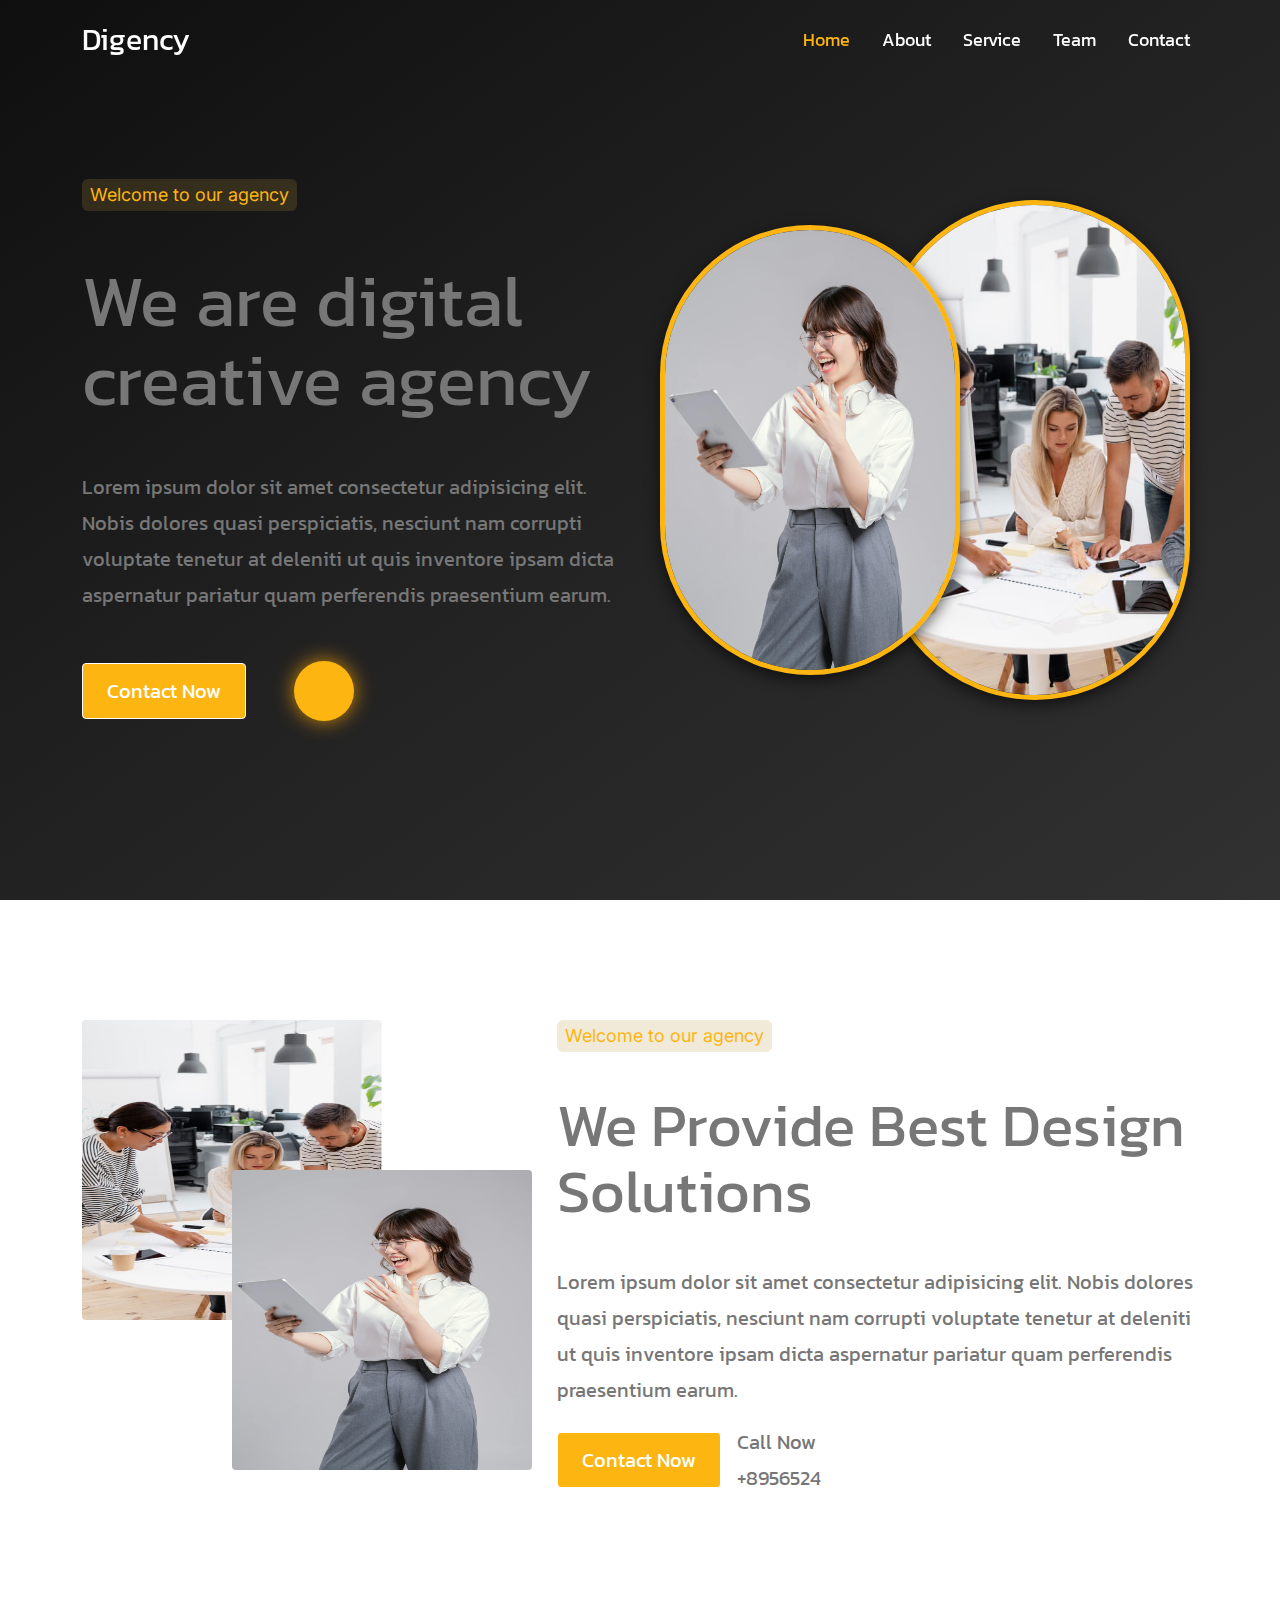
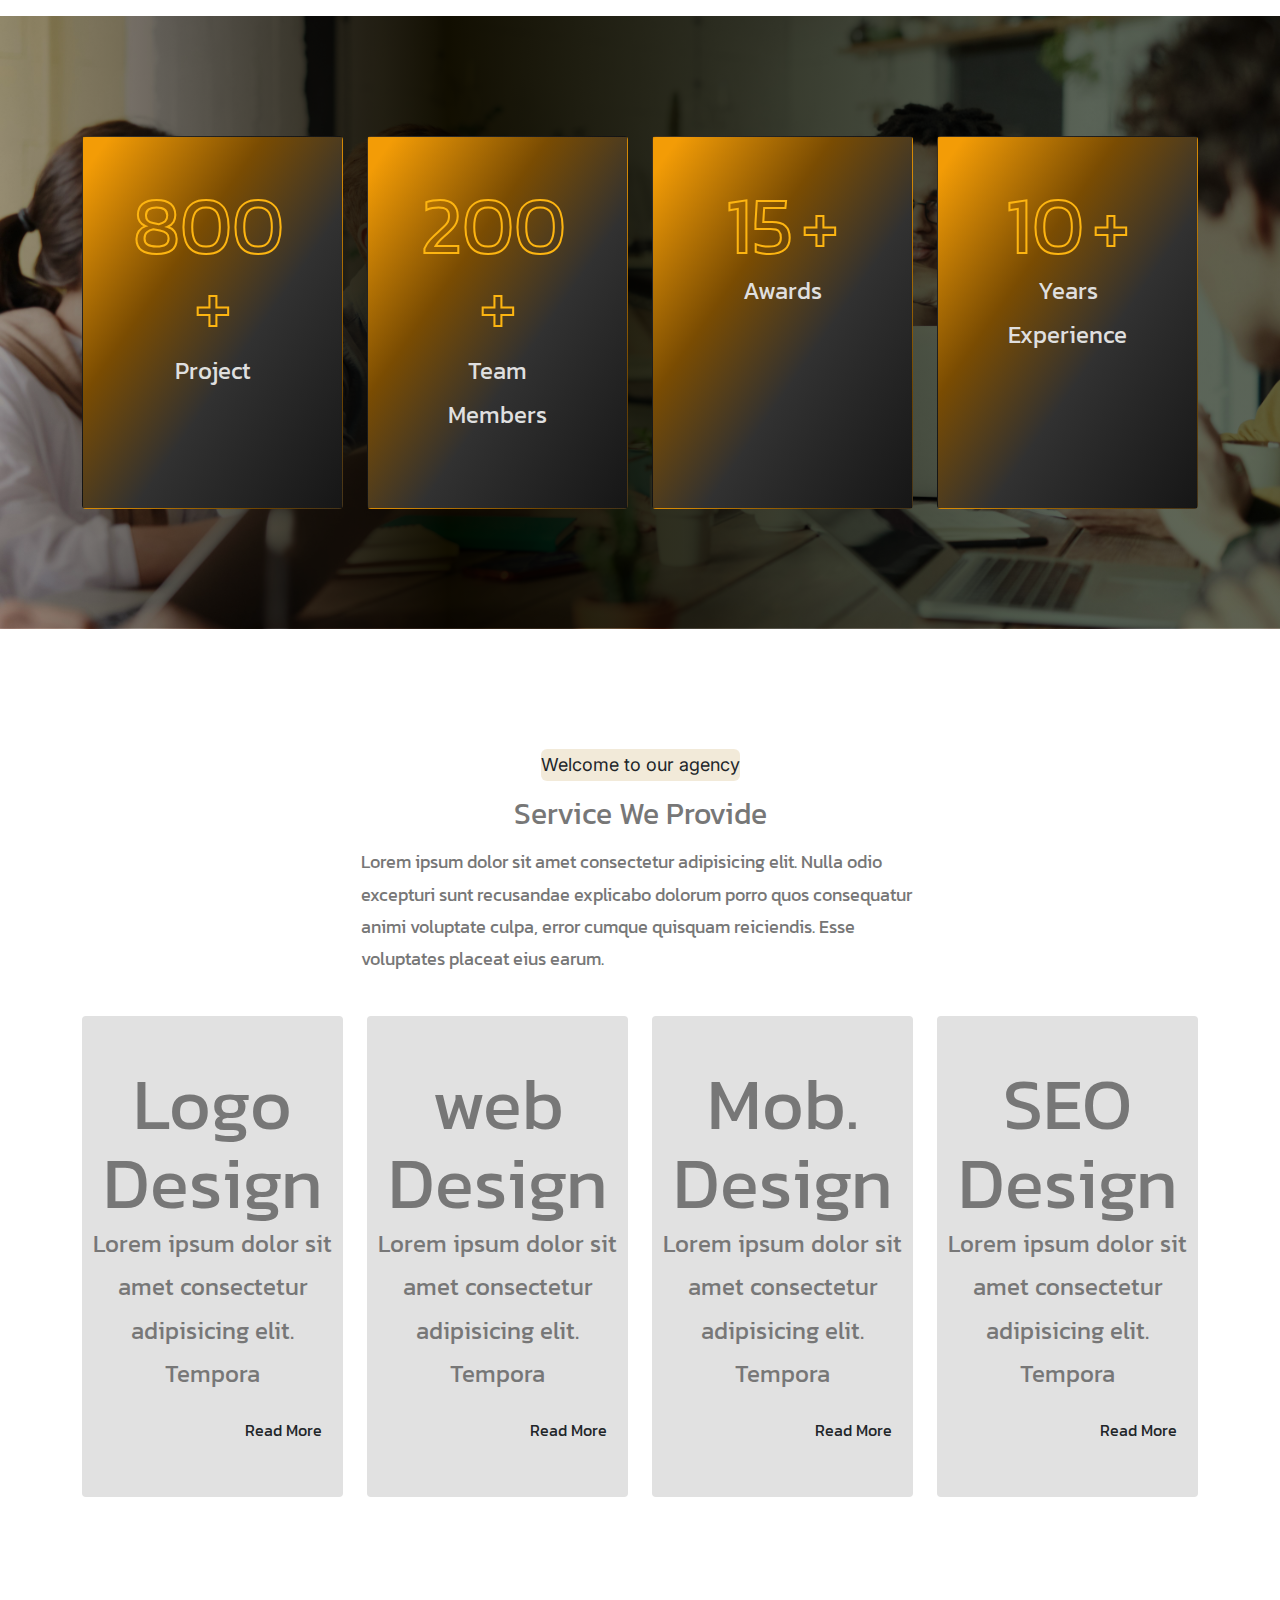
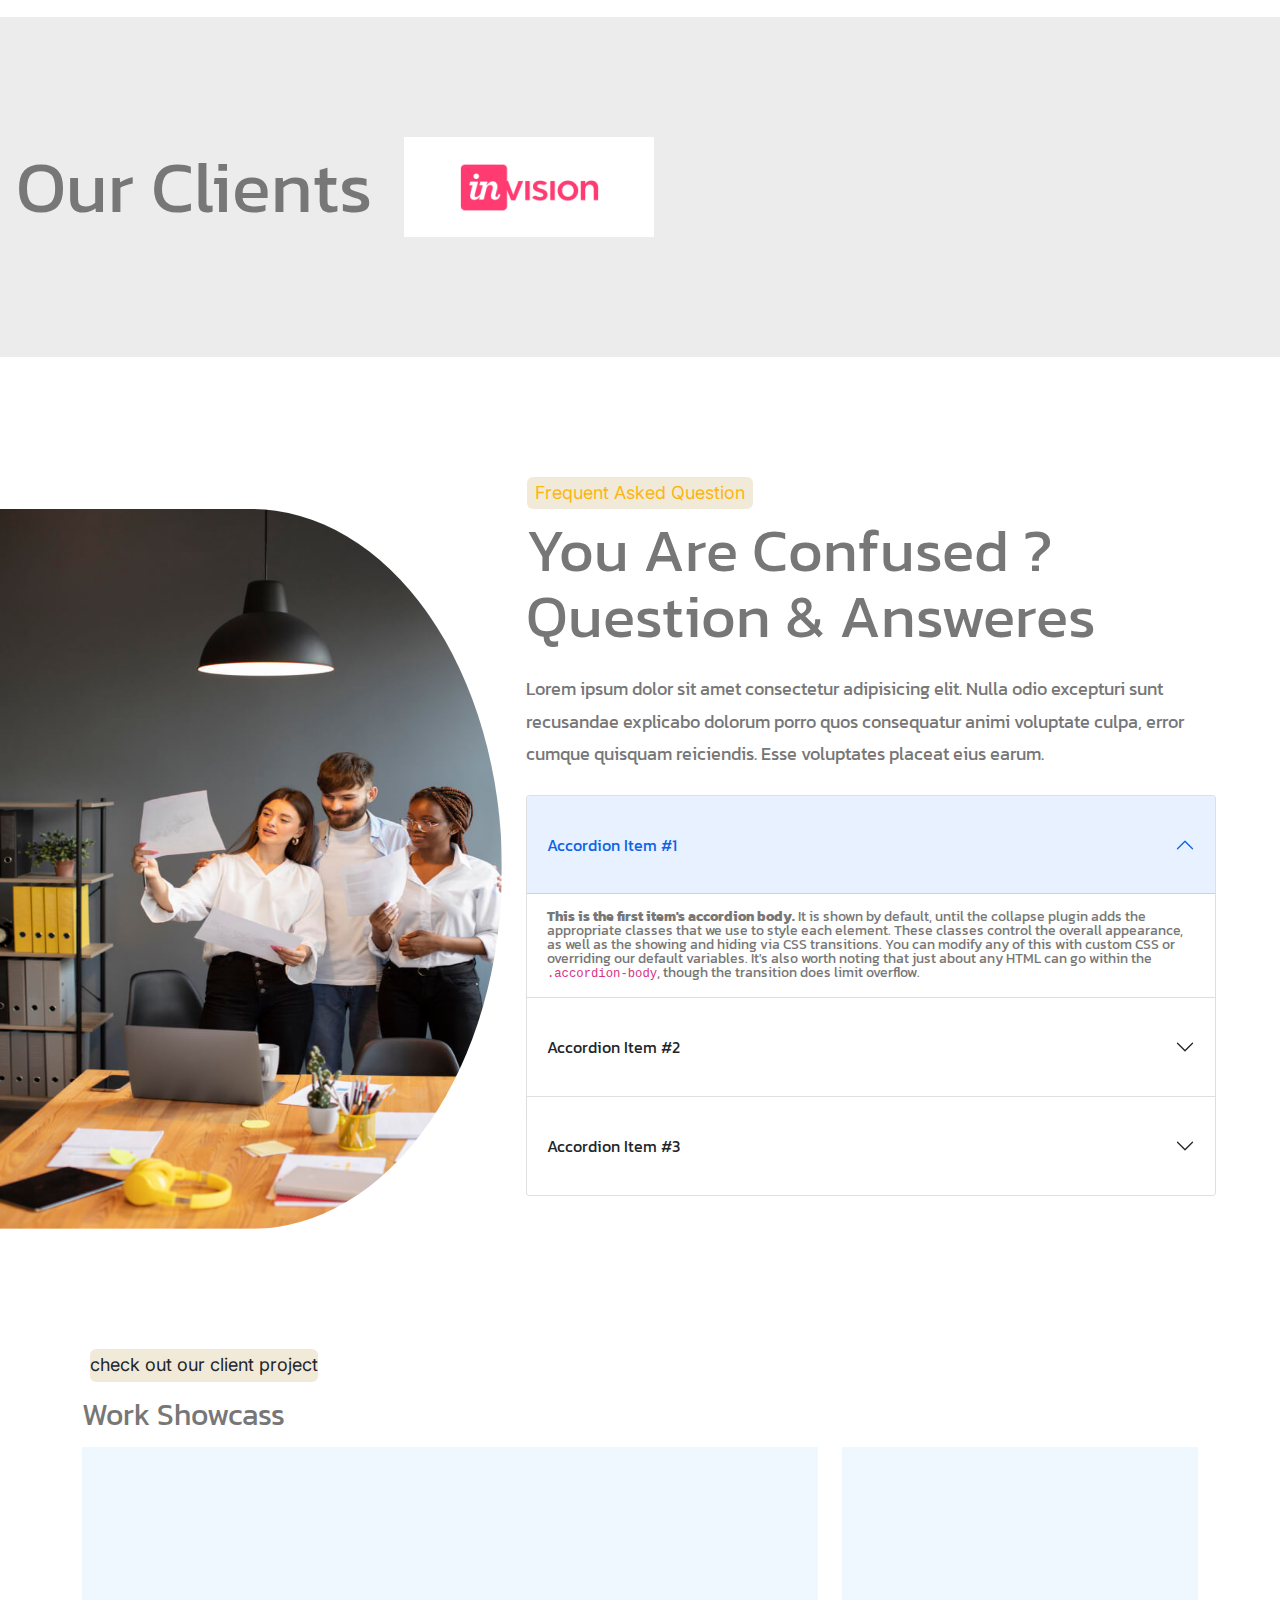
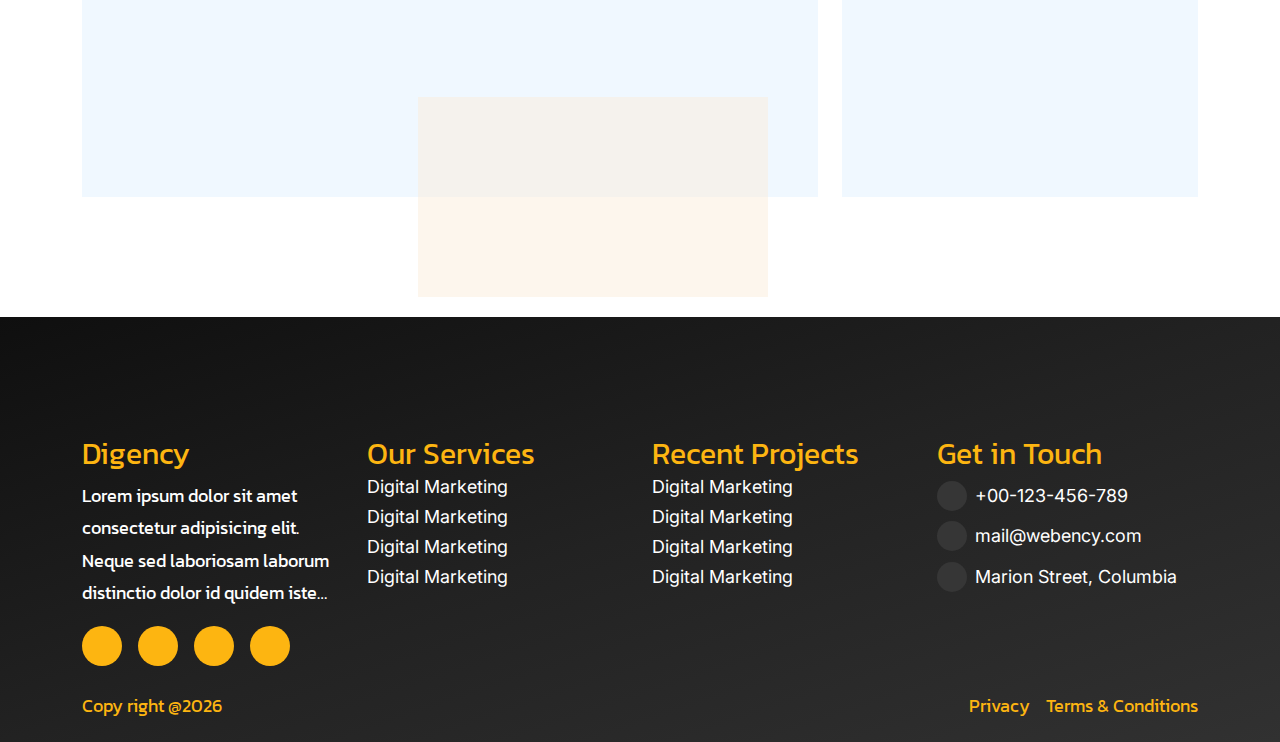
==== index.html @ d9dcc482 "ss" ====
<!DOCTYPE html>
<html lang="en">

<head>
    <!-- Stylesheets -->
    <link href="css/bootstrap.css" rel="stylesheet">
    <link href="css/style.css" rel="stylesheet">
    <link href="css/responsive.css" rel="stylesheet">

    <!-- font family -->
    <link
        href="https://fonts.googleapis.com/css2?family=Inter:ital,opsz,wght@0,14..32,100..900;1,14..32,100..900&family=Kanit:ital,wght@0,100;0,200;0,300;0,400;0,500;0,600;0,700;0,800;0,900;1,100;1,200;1,300;1,400;1,500;1,600;1,700;1,800;1,900&display=swap"
        rel="stylesheet">

    <!-- fontawesome -->
    <link rel="stylesheet" href="https://cdnjs.cloudflare.com/ajax/libs/font-awesome/6.6.0/css/all.min.css"
        integrity="sha512-Kc323vGBEqzTmouAECnVceyQqyqdsSiqLQISBL29aUW4U/M7pSPA/gEUZQqv1cwx4OnYxTxve5UMg5GT6L4JJg=="
        crossorigin="anonymous" referrerpolicy="no-referrer" />

    <!-- Color Switcher Mockup -->
    <!-- <link href="css/color-switcher-design.css" rel="stylesheet"> -->

    <!-- Color Themes -->
    <!-- <link id="theme-color-file" href="css/color-themes/default-theme.css" rel="stylesheet"> -->

    <link rel="shortcut icon" href="images/favicon.png" type="image/x-icon">
    <link rel="icon" href="images/favicon.png" type="image/x-icon">

    <!-- Responsive -->
    <meta http-equiv="X-UA-Compatible" content="IE=edge">
    <meta name="viewport" content="width=device-width, initial-scale=1.0, maximum-scale=1.0, user-scalable=0">




    <!-- CounterUp Plugin -->
    <script src="https://cdn.jsdelivr.net/npm/jquery.counterup2@1.0.7/dist/jquery.counterup.min.js"></script>


    <title>Digital Agency</title>
    <style>

    </style>
</head>

<body>

    <!-- header section start -->

    <header class="header">
        <div class="nav">
            <div class="container">
                <div class="row">
                    <nav class="navbar navbar-expand-lg navbar-light">
                        <div class="container-fluid px-0">
                            <a class="navbar-brand" href="/">
                                <h3>Digency</h3>
                            </a>
                            <button class="navbar-toggler" type="button" data-bs-toggle="collapse"
                                data-bs-target="#navbarNav" aria-controls="navbarNav" aria-expanded="false"
                                aria-label="Toggle navigation">
                                <!-- <span class="navbar-toggler-icon"></span> -->
                                <span><i class="fa-solid fa-bars fs-1"></i></span>
                            </button>

                            <div class="collapse navbar-collapse" id="navbarNav">
                                <ul class="navbar-nav ms-md-auto gap-2">
                                    <li class="nav-item rounded">
                                        <a class="nav-link active" aria-current="page" href="#hero"><i
                                                class="bi bi-house-fill me-2"></i>Home</a>
                                    </li>
                                    <li class="nav-item rounded">
                                        <a class="nav-link" href="#about"><i
                                                class="bi bi-people-fill me-2"></i>About</a>
                                    </li>
                                    <li class="nav-item rounded">
                                        <a class="nav-link" href="#services"><i
                                                class="bi bi-people-fill me-2"></i>Service</a>
                                    </li>
                                    <li class="nav-item rounded">
                                        <a class="nav-link" href="team.html"><i
                                                class="bi bi-people-fill me-2"></i>Team</a>
                                    </li>
                                    <li class="nav-item rounded">
                                        <a class="nav-link" href="contact-us.html"><i
                                                class="bi bi-people-fill me-2"></i>Contact</a>
                                    </li>
                                </ul>
                            </div>
                        </div>
                    </nav>
                </div>
            </div>
        </div>
    </header>
    <!-- header section end -->

    <!-- hero section start -->
    <section class="hero-section d-flex align-items-center justify-content-center" id="hero">
        <div class="container">
            <div class="row">
                <div class="col-sm-12 col-md-12 col-lg-6 col-xl-6 col-xxl-6">
                    <div class="sub-title d-flex align-items-center">
                        <i class="fa-solid fa-forward"></i>
                        <p class="m-0 p-0 px-2">Welcome
                            to our agency
                        </p>
                        <i class="fa-solid fa-backward"></i>
                    </div>
                    <h1 class="hero-title">We are digital creative agency</h1>
                    <p class="hero-description">Lorem ipsum dolor sit amet consectetur adipisicing elit. Nobis
                        dolores quasi
                        perspiciatis,
                        nesciunt nam corrupti voluptate tenetur at deleniti ut quis inventore ipsam dicta aspernatur
                        pariatur quam perferendis praesentium earum.</p>
                    <div class="d-flex align-items-center text-white justify-content-start gap-5 mt-5">
                        <a class="btn cta-btn px-4 border-1 border-white">Contact
                            Now</a>
                        <button class="play-btn d-flex justify-content-center align-items-center"><i
                                class="fa-solid fa-play fs-2"></i> </button>
                    </div>
                </div>
                <div class="col-sm-12 col-md-12 col-lg-6 col-xl-6 col-xxl-6 d-none d-lg-block">
                    <div class="d-flex align-items-center justify-content-center h-100">
                        <div class="position-relative">
                            <div class=""> <img src="./images/h1-hero-left.jpg" alt="" srcset=""
                                    class="img-fluid floating-img-delay">
                            </div>
                            <div class="position-absolute top-0 d-none d-xl-block"><img src="./images/hero-img-left.jpg"
                                    alt="" srcset="" class="img-fluid floating-img-fast"></div>
                        </div>
                    </div>
                </div>
            </div>
        </div>
    </section>
    <!-- hero section end -->

    <!-- about section start -->
    <section class="about-section" id="about">
        <div class="container">
            <div class="row">
                <div class="col-sm-12 col-md-12 col-lg-6 col-xl-5 col-xxl-5">
                    <div class="position-relative">
                        <div class="text-center text-sm-start"><img src="./images/h1-hero-left.jpg" alt="" srcset=""
                                class="img-fluid about-img-fast rounded"></div>
                        <div class="position-absolute top-0 d-none d-sm-block"> <img src="./images/hero-img-left.jpg"
                                alt="" srcset="" class="img-fluid about-img-delay rounded"></div>
                    </div>
                </div>
                <div class="col-sm-12 col-md-12 col-lg-6 col-xl-7 col-xxl-7">
                    <div class="sub-title d-flex align-items-center">
                        <i class="fa-solid fa-forward"></i>
                        <p class="m-0 p-0 px-2">Welcome
                            to our agency
                        </p>
                        <i class="fa-solid fa-backward"></i>
                    </div>
                    <h2 class="about-title">We Provide Best Design Solutions</h2>
                    <p class="about-description">Lorem ipsum dolor sit amet consectetur adipisicing elit. Nobis
                        dolores quasi perspiciatis,
                        nesciunt nam corrupti voluptate tenetur at deleniti ut quis inventore ipsam dicta aspernatur
                        pariatur quam perferendis praesentium earum.</p>
                    <div class="d-flex align-items-center justify-content-start gap-3">
                        <a class="btn cta-btn px-4 border-1 border-white">Contact
                            Now</a>
                        <div class="align-items-center">
                            <p class="m-0 fs-5">Call Now</p>
                            <p class="m-0 fs-5">+8956524</p>
                        </div>
                    </div>
                </div>
            </div>
        </div>
    </section>
    <!-- about section end -->

    <!-- counter up start -->
    <section id="counter_up">
        <div class="container">
            <div class="row">
                <div class="col-12 col-sm-6 col-md-6 col-lg-4 col-xl-3 col-xxl-3 mb-4 mb-xl-0">
                    <div class="card p-2 p-md-3 p-lg-4 p-xl-5 rounded h-100 w-100">
                        <h2 class="text-center"><span class="counter pe-2">800</span>+</h2>
                        <p class="fs-4 py-2 text-center">Project</p>
                    </div>
                </div>
                <div class="col-12 col-sm-6 col-md-6 col-lg-4 col-xl-3 col-xxl-3 mb-4 mb-xl-0">
                    <div class="card p-2 p-md-3 p-lg-4 p-xl-5 rounded h-100 w-100">
                        <h2 class="text-center"><span class="counter pe-2">200</span>+</h2>
                        <p class="fs-4 py-2 text-center">Team Members</p>
                    </div>
                </div>
                <div class="col-12 col-sm-6 col-md-6 col-lg-4 col-xl-3 col-xxl-3 mb-4 mb-xl-0">
                    <div class="card p-2 p-md-3 p-lg-4 p-xl-5 rounded h-100 w-100">
                        <h2 class="text-center"><span class="counter pe-2">15</span>+</h2>
                        <p class="fs-4 py-2 text-center">Awards</p>
                    </div>
                </div>
                <div class="col-12 col-sm-6 col-md-6 col-lg-4 col-xl-3 col-xxl-3 mb-4 mb-xl-0">
                    <div class="card p-2 p-md-3 p-lg-4 p-xl-5 rounded h-100 w-100">
                        <h2 class="text-center"><span class="counter pe-2">10</span>+</h2>
                        <p class="fs-4 py-2 text-center">Years Experience</p>
                    </div>
                </div>
            </div>
        </div>
    </section>
    <!-- counter up end -->

    <section class="services" id="services">
        <div class="container">
            <div class="sub-title d-flex text-dark align-items-center justify-content-center gap-2">
                <i class="fa-solid fa-forward"></i>
                <p class="m-0">Welcome to our agency</p>
                <i class="fa-solid fa-backward"></i>
            </div>
            <h3 class="text-center py-3">Service We Provide</h3>
            <div class="d-flex justify-content-center">
                <div class="w-50">
                    <p>Lorem ipsum dolor sit amet consectetur adipisicing elit. Nulla odio excepturi sunt recusandae
                        explicabo
                        dolorum porro quos consequatur animi voluptate culpa, error cumque quisquam reiciendis. Esse
                        voluptates
                        placeat eius earum.</p>
                </div>
            </div>
            <div class="row mt-4">
                <div class="col-sm-12 col-md-12 col-lg-4 col-xl-3 col-xxl-3">
                    <div class="py-5 px-2 rounded text-center" style="background-color: #e1e1e1;">
                        <i class="fa-brands fa-web-awesome fs-1"></i>
                        <h2 class="text-center">Logo Design</h2>
                        <p class="fs-4 text-center">Lorem ipsum dolor sit amet consectetur adipisicing elit. Tempora
                        </p>
                        <div class="d-flex justify-content-end">
                            <a class="btn btn-seconday">Read More</a>
                        </div>
                    </div>
                </div>
                <div class="col-sm-12 col-md-12 col-lg-4 col-xl-3 col-xxl-3">
                    <div class="py-5 px-2 rounded text-center" style="background-color: #e1e1e1;">
                        <i class="fa-brands fa-web-awesome fs-1"></i>
                        <h2 class="text-center">web Design</h2>
                        <p class="fs-4 text-center">Lorem ipsum dolor sit amet consectetur adipisicing elit. Tempora
                        </p>
                        <div class="d-flex justify-content-end">
                            <a class="btn btn-seconday">Read More</a>
                        </div>
                    </div>
                </div>
                <div class="col-sm-12 col-md-12 col-lg-4 col-xl-3 col-xxl-3">
                    <div class="py-5 px-2 rounded text-center" style="background-color: #e1e1e1;">
                        <i class="fa-brands fa-web-awesome fs-1"></i>
                        <h2 class="text-center">Mob. Design</h2>
                        <p class="fs-4 text-center">Lorem ipsum dolor sit amet consectetur adipisicing elit. Tempora
                        </p>
                        <div class="d-flex justify-content-end">
                            <a class="btn btn-seconday">Read More</a>
                        </div>
                    </div>
                </div>
                <div class="col-sm-12 col-md-12 col-lg-4 col-xl-3 col-xxl-3">
                    <div class="py-5 px-2 rounded text-center" style="background-color: #e1e1e1;">
                        <i class="fa-brands fa-web-awesome fs-1"></i>
                        <h2 class="text-center">SEO Design</h2>
                        <p class="fs-4 text-center">Lorem ipsum dolor sit amet consectetur adipisicing elit. Tempora
                        </p>
                        <div class="d-flex justify-content-end">
                            <a class="btn btn-seconday">Read More</a>
                        </div>
                    </div>
                </div>
            </div>
        </div>
    </section>

    <!-- our clients start -->
    <section id="our_clients">
        <div class="d-block d-md-flex justify-content-between align-items-center gap-3">
            <div class="title">
                <h2 class="text-nowrap px-3">Our Clients</h2>
            </div>
            <div class="logos" style="overflow: hidden;">
                <div class="slider">
                    <div class="slide-track">
                        <div class="slide">
                            <img src="./images/2.png" class="img-fluid" alt="" />
                        </div>
                        <div class="slide">
                            <img src="https://s3-us-west-2.amazonaws.com/s.cdpn.io/557257/3.png" class="img-fluid"
                                alt="" />
                        </div>
                        <div class="slide">
                            <img src="https://s3-us-west-2.amazonaws.com/s.cdpn.io/557257/4.png" class="img-fluid"
                                alt="" />
                        </div>
                        <div class="slide">
                            <img src="https://s3-us-west-2.amazonaws.com/s.cdpn.io/557257/5.png" class="img-fluid"
                                alt="" />
                        </div>
                        <div class="slide">
                            <img src="https://s3-us-west-2.amazonaws.com/s.cdpn.io/557257/6.png" class="img-fluid"
                                alt="" />
                        </div>
                        <div class="slide">
                            <img src="https://s3-us-west-2.amazonaws.com/s.cdpn.io/557257/7.png" class="img-fluid"
                                alt="" />
                        </div>
                        <div class="slide">
                            <img src="https://s3-us-west-2.amazonaws.com/s.cdpn.io/557257/1.png" class="img-fluid"
                                alt="" />
                        </div>
                        <div class="slide">
                            <img src="https://s3-us-west-2.amazonaws.com/s.cdpn.io/557257/2.png" class="img-fluid"
                                alt="" />
                        </div>
                        <div class="slide">
                            <img src="https://s3-us-west-2.amazonaws.com/s.cdpn.io/557257/3.png" class="img-fluid"
                                alt="" />
                        </div>
                        <div class="slide">
                            <img src="https://s3-us-west-2.amazonaws.com/s.cdpn.io/557257/4.png" class="img-fluid"
                                alt="" />
                        </div>
                        <div class="slide">
                            <img src="https://s3-us-west-2.amazonaws.com/s.cdpn.io/557257/5.png" class="img-fluid"
                                alt="" />
                        </div>
                        <div class="slide">
                            <img src="https://s3-us-west-2.amazonaws.com/s.cdpn.io/557257/6.png" class="img-fluid"
                                alt="" />
                        </div>
                        <div class="slide">
                            <img src="https://s3-us-west-2.amazonaws.com/s.cdpn.io/557257/7.png" class="img-fluid"
                                alt="" />
                        </div>
                    </div>
                </div>
            </div>
        </div>
        <div class="container d-none">
            <div class="row">
                <div class="col-sm-6 col-md-4 col-lg-4 col-xl-5 col-xxl-4">
                    <div class="context-box">
                        <h2>Our Clients</h2>
                    </div>
                </div>
                <div class="col-sm-6 col-md-4 col-lg-8 col-xl-7 col-xxl-8">
                    <div class="slider">
                        <div class="slide-track">
                            <div class="slide">
                                <img src="https://s3-us-west-2.amazonaws.com/s.cdpn.io/557257/2.png" height="100"
                                    width="250" alt="" />
                            </div>
                            <div class="slide">
                                <img src="https://s3-us-west-2.amazonaws.com/s.cdpn.io/557257/3.png" height="100"
                                    width="250" alt="" />
                            </div>
                            <div class="slide">
                                <img src="https://s3-us-west-2.amazonaws.com/s.cdpn.io/557257/4.png" height="100"
                                    width="250" alt="" />
                            </div>
                            <div class="slide">
                                <img src="https://s3-us-west-2.amazonaws.com/s.cdpn.io/557257/5.png" height="100"
                                    width="250" alt="" />
                            </div>
                            <div class="slide">
                                <img src="https://s3-us-west-2.amazonaws.com/s.cdpn.io/557257/6.png" height="100"
                                    width="250" alt="" />
                            </div>
                            <div class="slide">
                                <img src="https://s3-us-west-2.amazonaws.com/s.cdpn.io/557257/7.png" height="100"
                                    width="250" alt="" />
                            </div>
                            <div class="slide">
                                <img src="https://s3-us-west-2.amazonaws.com/s.cdpn.io/557257/1.png" height="100"
                                    width="250" alt="" />
                            </div>
                            <div class="slide">
                                <img src="https://s3-us-west-2.amazonaws.com/s.cdpn.io/557257/2.png" height="100"
                                    width="250" alt="" />
                            </div>
                            <div class="slide">
                                <img src="https://s3-us-west-2.amazonaws.com/s.cdpn.io/557257/3.png" height="100"
                                    width="250" alt="" />
                            </div>
                            <div class="slide">
                                <img src="https://s3-us-west-2.amazonaws.com/s.cdpn.io/557257/4.png" height="100"
                                    width="250" alt="" />
                            </div>
                            <div class="slide">
                                <img src="https://s3-us-west-2.amazonaws.com/s.cdpn.io/557257/5.png" height="100"
                                    width="250" alt="" />
                            </div>
                            <div class="slide">
                                <img src="https://s3-us-west-2.amazonaws.com/s.cdpn.io/557257/6.png" height="100"
                                    width="250" alt="" />
                            </div>
                            <div class="slide">
                                <img src="https://s3-us-west-2.amazonaws.com/s.cdpn.io/557257/7.png" height="100"
                                    width="250" alt="" />
                            </div>
                        </div>
                    </div>
                </div>
            </div>
        </div>
    </section>
    <!-- our clients end -->

    <!-- faq start -->
    <section id="faq">
        <div class="container">
            <div class="sub-title d-flex align-items-center justify-content-center">
                <i class="fa-solid fa-forward"></i>
                <p class="m-0 p-0 px-2">Frequent Asked Question </p>
                <i class="fa-solid fa-backward"></i>
            </div>
        </div>
        <div class="d-block d-md-flex gap-4">
            <div class="faq-left mt-5 mt-lg-0">
                <img src="./images/h1-hero-right.jpg" class="img-fluid w-100" alt="" srcset="">
            </div>
            <div class="faq-right mt-5 mt-lg-0">
                <div class="mt-2">
                    <h2 class="">You Are Confused ?</h2>
                    <h2 class="">Question & Answeres</h2>
                    <div class="d-flex justify-content-start">
                        <p class="mt-4">Lorem ipsum dolor sit amet consectetur adipisicing elit. Nulla odio excepturi
                            sunt
                            recusandae
                            explicabo
                            dolorum porro quos consequatur animi voluptate culpa, error cumque quisquam
                            reiciendis. Esse
                            voluptates
                            placeat eius earum.</p>
                    </div>
                </div>
                <div class="accordion mt-2" id="accordionPanelsStayOpenExample">
                    <div class="accordion-item">
                        <h2 class="accordion-header" id="panelsStayOpen-headingOne">
                            <button class="accordion-button" type="button" data-bs-toggle="collapse"
                                data-bs-target="#panelsStayOpen-collapseOne" aria-expanded="true"
                                aria-controls="panelsStayOpen-collapseOne">
                                Accordion Item #1
                            </button>
                        </h2>
                        <div id="panelsStayOpen-collapseOne" class="accordion-collapse collapse show"
                            aria-labelledby="panelsStayOpen-headingOne">
                            <div class="accordion-body">
                                <strong>This is the first item's accordion body.</strong> It is shown by default,
                                until the collapse plugin adds the appropriate classes that we use to style each
                                element. These classes control the overall appearance, as well as the showing and
                                hiding via CSS transitions. You can modify any of this with custom CSS or overriding
                                our default variables. It's also worth noting that just about any HTML can go within
                                the <code>.accordion-body</code>, though the transition does limit overflow.
                            </div>
                        </div>
                    </div>
                    <div class="accordion-item">
                        <h2 class="accordion-header" id="panelsStayOpen-headingTwo">
                            <button class="accordion-button collapsed" type="button" data-bs-toggle="collapse"
                                data-bs-target="#panelsStayOpen-collapseTwo" aria-expanded="false"
                                aria-controls="panelsStayOpen-collapseTwo">
                                Accordion Item #2
                            </button>
                        </h2>
                        <div id="panelsStayOpen-collapseTwo" class="accordion-collapse collapse"
                            aria-labelledby="panelsStayOpen-headingTwo">
                            <div class="accordion-body">
                                <strong>This is the second item's accordion body.</strong> It is hidden by default,
                                until the collapse plugin adds the appropriate classes that we use to style each
                                element. These classes control the overall appearance, as well as the showing and
                                hiding via CSS transitions. You can modify any of this with custom CSS or overriding
                                our default variables. It's also worth noting that just about any HTML can go within
                                the <code>.accordion-body</code>, though the transition does limit overflow.
                            </div>
                        </div>
                    </div>
                    <div class="accordion-item">
                        <h2 class="accordion-header" id="panelsStayOpen-headingThree">
                            <button class="accordion-button collapsed" type="button" data-bs-toggle="collapse"
                                data-bs-target="#panelsStayOpen-collapseThree" aria-expanded="false"
                                aria-controls="panelsStayOpen-collapseThree">
                                Accordion Item #3
                            </button>
                        </h2>
                        <div id="panelsStayOpen-collapseThree" class="accordion-collapse collapse"
                            aria-labelledby="panelsStayOpen-headingThree">
                            <div class="accordion-body">
                                <strong>This is the third item's accordion body.</strong> It is hidden by default,
                                until the collapse plugin adds the appropriate classes that we use to style each
                                element. These classes control the overall appearance, as well as the showing and
                                hiding via CSS transitions. You can modify any of this with custom CSS or overriding
                                our default variables. It's also worth noting that just about any HTML can go within
                                the <code>.accordion-body</code>, though the transition does limit overflow.
                            </div>
                        </div>
                    </div>
                </div>
            </div>
        </div>
    </section>
    <!-- faq end -->

    <section class="projects" style="margin: 120px 0;">
        <div class="container">
            <div class="sub-title d-flex text-dark align-items-center justify-content-start gap-2">
                <i class="fa-solid fa-forward"></i>
                <p class="m-0">check out our client project</p>
                <i class="fa-solid fa-backward"></i>
            </div>
            <h3 class="text-start py-3">Work Showcass</h3>

            <div class="row">
                <div class="col-sm-12 col-md-12 col-lg-8 col-xl-8 col-xxl-8">
                    <div class="w-100 position-relative" style="height: 350px; background-color: aliceblue;">
                        <div class="bottom-box position-absolute "
                            style="height: 200px; width: 350px; margin-top: 250px; background-color: rgba(250, 235, 215, 0.459); right: 50px;">
                        </div>
                    </div>
                </div>
                <div class="col-sm-12 col-md-12 col-lg-4 col-xl-4 col-xxl-4">
                    <div class="w-100" style="height: 350px; background-color: aliceblue;">

                    </div>
                </div>
            </div>
        </div>
    </section>

    <!-- footer start -->
    <footer id="footer">
        <div class="container">
            <div class="row">
                <div class="col-sm-6 col-md-6 col-lg-4 col-xl-3 col-xxl-3">
                    <div class="mb-4 mb-lg-0">
                        <h3>Digency</h3>
                        <p class="footer-desc">Lorem ipsum dolor sit amet consectetur adipisicing elit. Neque sed
                            laboriosam laborum
                            distinctio dolor id quidem iste fugit, beatae corrupti corporis ab ad aliquid minima eaque
                            deleniti eligendi aut totam.</p>
                        <div class="social-icons d-flex gap-3">
                            <i class="fa-brands fa-facebook"></i>
                            <i class="fa-brands fa-youtube"></i>
                            <i class="fa-brands fa-instagram"></i>
                            <i class="fa-brands fa-x-twitter"></i>
                        </div>
                    </div>
                </div>
                <div class="col-sm-6 col-md-6 col-lg-4 col-xl-3 col-xxl-3">
                    <div class="mb-4 mb-lg-0 list-style">
                        <h3>Our Services</h3>
                        <ul>
                            <li class="mb-3">Digital Marketing</li>
                            <li class="mb-3">Digital Marketing</li>
                            <li class="mb-3">Digital Marketing</li>
                            <li class="mb-3">Digital Marketing</li>
                        </ul>
                    </div>
                </div>
                <div class="col-sm-6 col-md-6 col-lg-4 col-xl-3 col-xxl-3">
                    <div class="mb-4 mb-lg-0 list-style">
                        <h3>Recent Projects</h3>
                        <ul>
                            <li class="mb-3">Digital Marketing</li>
                            <li class="mb-3">Digital Marketing</li>
                            <li class="mb-3">Digital Marketing</li>
                            <li class="mb-3">Digital Marketing</li>
                        </ul>
                    </div>
                </div>
                <div class="col-sm-6 col-md-6 col-lg-4 col-xl-3 col-xxl-3">
                    <div class="mb-4 mb-lg-0 list-style">
                        <h3>Get in Touch</h3>
                        <ul>
                            <li class="d-flex align-items-center justify-content-start gap-2 mb-2"><i
                                    class="fa-solid fa-phone-volume"></i>
                                <p class="m-0">+00-123-456-789</p>
                            </li>
                            <li class="d-flex align-items-center justify-content-start gap-2 mb-2"><i
                                    class="fa-regular fa-envelope"></i>
                                <p class="m-0">mail@webency.com</p>
                            </li>
                            <li class="d-flex align-items-center justify-content-start gap-2 mb-2"><i
                                    class="fa-solid fa-location-dot"></i>
                                <p class="m-0">Marion Street, Columbia</p>
                            </li>
                        </ul>
                    </div>
                </div>
            </div>
            <!-- footer bottom start -->
            <div class="footer-bottom pt-4">
                <div class="row">
                    <div class="col-sm-6 col-md-6 col-lg-6 col-xl-6 col-xxl-6">
                        <div class="content-box">
                            <p class="m-0"> Copy right @<span id="year"></span></p>
                        </div>
                    </div>
                    <div class="col-sm-6 col-md-6 col-lg-6 col-xl-6 col-xxl-6">
                        <div class="d-flex justify-content-md-end gap-3">
                            <p class="m-0"> <a href="#">Privacy</a></p>
                            <p class="m-0"> <a href="#">Terms & Conditions</a></p>
                        </div>
                    </div>
                </div>
            </div>
            <!-- footer bottom end -->

        </div>
    </footer>
    <!-- footer end -->

    <!-- bootstrap 5 main.js-->
    <script src="./js/bootstrap.js"></script>

    <!-- jquery -->
    <script src="https://code.jquery.com/jquery-3.6.0.min.js"></script>

    <!-- CounterUp Plugin version 1.0 -->
    <script src="https://cdn.jsdelivr.net/jquery.counterup/1.0/jquery.counterup.min.js"></script>

    <!-- Waypoints (CounterUp dependency) -->
    <script src="https://cdn.jsdelivr.net/waypoints/4.0.1/jquery.waypoints.min.js"></script>

    <script src="./js/main.js"></script>



</body>

</html>
---- css/style.css ----
/* Digency HTML Template*/

/************ TABLE OF CONTENTS ***************
1. Fonts
2. Reset
3. Global
4. Main Header / Style Two / Style Three
5. Main Slider / Two
6. Solution Section / Two / Three
7. Success Section
8. Counter Section
9. Fluid Section One
10. Projects Section
11. CTA Section
12. Testimonial Section / Two
13. Team Section / Two
14. News Section / Two
15. CTA Section Two / Three / Four
16. Main Footer
17. Services Section
18. Quote Section
19. Projects Section Two / Three
20. Pricing Section
21. Clients Section
22. Business Section
23. Page Title
24. Services Widgets
25. Faq Section
26. Coming Soon Section
27. Blog Widgets
28. Not Found
29. Shop Section
30. Cart Section
31. Checkout Section
32. Map Section
33. Contact Form Section

**********************************************/

/* 
	font-family: 'Niramit', sans-serif;
	font-family: 'Saira', sans-serif;
*/

@import url("font-awesome.css");
@import url("flaticon.css");
@import url("animate.css");
@import url("owl.css");
@import url("jquery-ui.css");
@import url("custom-animate.css");
@import url("jquery.fancybox.min.css");
@import url("jquery.bootstrap-touchspin.css");
@import url("jquery.mCustomScrollbar.min.css");

/***

====================================================================
	Reset
====================================================================

 ***/

* {
  margin: 0px;
  padding: 0px;
  border: none;
  outline: none;
}

@font-face {
  font-family: "Conv_AGENCYR";
  src: url("../fonts/AGENCYR.eot");
  src: url("../fonts/AGENCYR.eot?#iefix") format("embedded-opentype"),
    url("../fonts/AGENCYR.woff") format("woff"),
    url("../fonts/AGENCYR.ttf") format("truetype"),
    url("../fonts/AGENCYR.svg#AGENCYR") format("svg");
  font-weight: normal;
  font-style: normal;
}

/***

====================================================================
	Global Settings
====================================================================

 ***/

body {
  font-family: "Kanit", sans-serif;
  font-size: 14px;
  color: var(--text_secondary);
  line-height: 100%;
  font-weight: 400;
  background-color: var(--bg_white);
  -webkit-font-smoothing: antialiased;
  -moz-font-smoothing: antialiased;
}

/* next used */
.bordered-layout .page-wrapper {
  padding: 0px 50px 0px;
}

a {
  text-decoration: none;
  cursor: pointer;
  color: #ffb32f;
}

button {
  cursor: pointer;
  text-decoration: none;
  outline: none !important;
}

a:hover,
a:focus,
a:visited {
  text-decoration: none;
  outline: none !important;
}

h1,
h2,
h3,
h4,
h5,
h6 {
  position: relative;
  font-weight: normal;
  margin: 0px;
  background: none;
  line-height: 1.1em;
  font-family: "Kanit", sans-serif;
}

/* Typography */

h1 {
  font-size: 84px;
}

/* h2 {
  font-size: 48px;
} */
h2 {
  font-size: 72px;
}

h3 {
  font-size: 30px;
}

h4 {
  font-size: 24px;
}

h5 {
  font-size: 20px;
}

h6 {
  font-size: 18px;
}

input,
button,
select,
textarea {
}

textarea {
  overflow: hidden;
}

p {
  position: relative;
  line-height: 1.8em;
  font-size: 18px;
}

.auto-container {
  position: static;
  max-width: 1200px;
  padding: 0px 15px;
  margin: 0 auto;
}

.medium-container {
  max-width: 850px;
}

.page-wrapper {
  position: relative;
  margin: 0 auto;
  width: 100%;
  min-width: 300px;
}

ul,
li {
  list-style: none;
  padding: 0px;
  margin: 0px;
}

img {
  display: inline-block;
  max-width: 100%;
}

.theme-btn {
  display: inline-block;
  transition: all 0.3s ease;
  -moz-transition: all 0.3s ease;
  -webkit-transition: all 0.3s ease;
  -ms-transition: all 0.3s ease;
  -o-transition: all 0.3s ease;
}

.centered {
  text-align: center;
}

/* click to action (cta) button start */
.cta-btn {
  background-color: var(--bg_primary);
  padding: 12px 0;
  font-size: 20px;
  font-family: "Kanit";
  color: var(--text_white);
}
/* click to action (cta) button  end*/

/* play button start */
.play-btn {
  height: 60px;
  width: 60px;
  border-radius: 50%;
  color: var(--text_white);
  background-color: var(--bg_primary);
  cursor: pointer;
  position: relative;
  z-index: 1;
  box-shadow: 0 0 20px rgba(255, 165, 0, 0.8);
  transition: all 0.3s ease;
  animation: glow 2s infinite;
}

@keyframes glow {
  0% {
    box-shadow: 0 0 10px rgba(255, 165, 0, 0.6), 0 0 20px rgba(255, 165, 0, 0.4);
  }
  50% {
    box-shadow: 0 0 20px rgba(255, 165, 0, 0.8), 0 0 40px rgba(255, 165, 0, 0.6);
  }
  100% {
    box-shadow: 0 0 10px rgba(255, 165, 0, 0.6), 0 0 20px rgba(255, 165, 0, 0.4);
  }
}
/* play button end */

/*  */
.sub-title {
  font-size: 20px;
  font-family: "Inter";
  font-weight: 400;
  color: var(--text_primary);
}
.sub-title p {
  background-color: #bc963f32;
  border-radius: 6px;
}

:root {
  /* bg-color */
  --bg_dark: #000;
  --bg_white: #ffffff;
  --bg_primary: #fdb511;
  --bg_dark-secondary: #363636;

  /* text-color */
  --text_dark: #000;
  --text_white: #ffffff;
  --text_primary: #fdb511;
  --text_secondary: #777777;
}

/* header section start */
.header .nav {
  width: 100%;
  position: fixed;
  padding-top: 10px;
  padding-bottom: 20px;
  -webkit-transition: all 0.4s ease;
  transition: all 0.4s ease;
  z-index: 9999;
}
.header .navbar .navbar-nav .nav-link {
  color: var(--bg_white);
  font-size: 18px;
}
.header .navbar .navbar-brand {
  color: var(--text_white);
}
.header .navbar .navbar-nav .nav-link.active {
  color: var(--text_primary);
}
.header .navbar .navbar-toggler {
  background-color: var(--bg_primary);
}
.header .navbar .navbar-toggler span {
  color: var(--text_white);
}
/* navbar scrolling effect start */
.header .nav-scrolled {
  padding: 0;
  background-color: var(--bg_white);
  padding: 10px 0;
  border-bottom: 1px solid var(--bg_primary);
}
.header .nav-scrolled .navbar .navbar-nav .nav-link {
  color: var(--text_dark);
}
.header .nav-scrolled .navbar .navbar-brand {
  color: var(--text_dark);
}
.header .nav-scrolled .navbar .navbar-nav .nav-link.active {
  color: var(--text_primary);
}
/* navbar scrolling effect end */

/* header section end */

/* hero section start */
.hero-section {
  width: 100%;
  height: 100vh;
  background-repeat: no-repeat;
  background-size: cover;
  background-position: center center;
  background-color: var(--bg_dark);
  background-image: linear-gradient(to bottom right, #0f0f0f, #222222, #313131);
}
.hero-section .sub-title {
  font-size: 20px;
  font-family: "Inter";
  font-weight: 400;
  color: var(--text_primary);
}
.hero-section .sub-title p {
  background-color: #bc963f32;
  border-radius: 6px;
}
.hero-section .hero-title {
  margin-top: 50px;
  overflow: hidden;
  display: -webkit-box;
  -webkit-line-clamp: 2;
  -webkit-box-orient: vertical;
}
.hero-section .hero-description {
  margin-top: 50px;
  font-size: 20px;
  overflow: hidden;
  display: -webkit-box;
  -webkit-line-clamp: 4;
  -webkit-box-orient: vertical;
}
.hero-section .floating-img-fast {
  box-sizing: border-box;
  border: 5px var(--text_primary) solid;
  overflow: hidden;
  border-radius: 550px;

  box-shadow: 0 5px 15px 0px rgba(0, 0, 0, 0.6);
  transform: translatey(0px);
  animation: float 2s ease-in-out infinite;
  height: 500px;
  width: 320px;
  margin-top: 25px;
}
.hero-section .floating-img-delay {
  box-sizing: border-box;
  border: 5px var(--text_primary) solid;
  overflow: hidden;
  border-radius: 550px;
  box-shadow: 0 5px 15px 0px rgba(0, 0, 0, 0.6);
  transform: translatey(0px);
  animation: float 3s ease-in-out infinite;
  height: 550px;
  margin-left: 250px;
}
@keyframes float {
  0% {
    box-shadow: 0 5px 15px 0px rgba(0, 0, 0, 0.6);
    transform: translatey(0px);
  }

  50% {
    box-shadow: 0 25px 15px 0px rgba(0, 0, 0, 0.2);
    transform: translatey(-20px);
  }

  100% {
    box-shadow: 0 5px 15px 0px rgba(0, 0, 0, 0.6);
    transform: translatey(0px);
  }
}
/* hero section end */

/* about section start */
.about-section {
  margin-top: 120px;
  margin-bottom: 120px;
}
.about-section .about-img-fast {
  height: 320px;
  width: 320px;
}
.about-section .about-img-delay {
  height: 320px;
  width: 320px;
  margin-top: 160px;
  margin-left: 160px;
}
.about-section .sub-title {
  font-size: 20px;
  font-family: "Inter";
  font-weight: 400;
  color: var(--text_primary);
}
.about-section .about-title {
  margin-top: 40px;
  overflow: hidden;
  display: -webkit-box;
  -webkit-line-clamp: 2;
  -webkit-box-orient: vertical;
}
.about-section .about-description {
  margin-top: 40px;
  font-size: 20px;
  overflow: hidden;
  display: -webkit-box;
  -webkit-line-clamp: 4;
  -webkit-box-orient: vertical;
}
/* about section end */

/* counter up start */
#counter_up {
  margin: 120px 0;
  padding: 120px 0;
  background-color: #faf8f8;
  background-repeat: no-repeat;
  background: linear-gradient(
      90deg,
      rgb(0, 0, 0) 0%,
      rgb(159, 151, 146) 0%,
      rgb(21, 17, 1) 35%,
      rgb(96, 104, 90) 85%
    ),
    url("/images/couner-up-bg-img.jpg");
  background-size: cover;
  background-position: center center;
  background-blend-mode: multiply;
}
#counter_up .card {
  background-color: var(--bg_dark);
  background-image: linear-gradient(to bottom right, #f39c06, #161616, #313131);

  background-color: var(--bg_dark);
  background-image: linear-gradient(
    to bottom right,
    #f39c06 5%,
    #7a4c02 35%,
    #313131 60%,
    #161616 100%
  );
}
#counter_up .card h2 {
  font-size: 80px;
  line-height: 1;
  -webkit-text-stroke-width: 2px;
  -webkit-text-stroke-color: var(--text_primary);
  color: transparent;
  margin-bottom: -4px;
}
#counter_up .card p {
  color: #dfdfdf;
}
/* counter up end */

/* our clients start */
#our_clients {
  margin: 120px 0;
  padding: 120px 0;
  background-color: #30303017;
}
@keyframes scroll {
  0% {
    transform: translateX(0);
  }

  100% {
    transform: translateX(calc(-250px * 7));
  }
}
#our_clients .logos {
  overflow: hidden;
}
#our_clients .slider {
  height: 100px;
  margin: auto;
  overflow: hidden;
  position: relative;
  width: auto;
}
#our_clients .slider .slide-track {
  animation: scroll 40s linear infinite;
  display: flex;
  width: calc(250px * 14);
}
#our_clients .slider .slide {
  height: 100px;
  width: 250px;
}
/* our clients end */

/* faq start */
#faq {
  margin: 120px 0;
}
#faq .faq-left {
  width: 40%;
}
#faq .faq-left img {
  border-radius: 0 100% 100% 0;
  height: 80vh;
}
#faq .faq-right {
  width: 60%;
  padding-right: 10%;
}
/* faq end */
/* footer start */
#footer {
  background-color: var(--bg_dark);
  background-image: linear-gradient(to bottom right, #0f0f0f, #222222, #313131);
  padding-top: 120px;
  padding-bottom: 20px;
}
#footer h3 {
  color: var(--text_primary);
  padding-bottom: 10px;
}
#footer h3:hover {
  color: var(--text_white);
  padding-bottom: 10px;
}
#footer .footer-desc {
  font-size: 18px;
  font-weight: 400;
  color: var(--text_white);
  overflow: hidden;
  display: -webkit-box;
  -webkit-line-clamp: 4;
  -webkit-box-orient: vertical;
}
#footer .social-icons i {
  color: var(--text_white);
  font-size: 24px;
  background-color: var(--bg_primary);
  padding: 2px;
  height: 40px;
  width: 40px;
  border-radius: 100%;
  display: flex;
  justify-content: center;
  align-items: center;
}
#footer .social-icons i:hover {
  background-color: var(--bg_white);
  color: var(--text_primary);
  transition: all 0.3s ease-in-out;
}
#footer .list-style ul li {
  color: var(--text_white);
  font-size: 18px;
  transition: all 0.3s ease-in-out;
  font-family: "Inter", sans-serif;
  font-weight: 400;
}
#footer .list-style ul li i {
  padding: 5px;
  height: 30px;
  width: 30px;
  border-radius: 100%;
  display: flex;
  font-size: 14px;
  justify-content: center;
  align-items: center;
  background-color: var(--bg_dark-secondary);
  color: var(--text_primary);
  transition: all 0.3s ease-in-out;
}
#footer .list-style ul li i:hover {
  background-color: var(--bg_dark);
  transition: all 0.3s ease-in-out;
  border: 1px solid var(--text_primary);
}
#footer .list-style ul li:hover {
  color: var(--text_primary);
  font-size: 18px;
  transition: all 0.3s ease-in-out;
}
#footer .footer-bottom p {
  color: var(--text_primary);
}
#footer .footer-bottom p a {
  color: var(--text_primary);
}
#footer .footer-bottom p a:hover {
  color: var(--text_white);
}
/* footer end */
---- css/responsive.css ----
@media only screen and (max-width: 1400px) {
  /* hero section start */
  .hero-section .hero-title {
    font-size: 72px;
  }
  .hero-section .floating-img-fast {
    height: 450px;
    width: 300px;
  }
  .hero-section .floating-img-delay {
    height: 500px;
    margin-left: 220px;
  }
  /* hero section end */
  /* about section start */
  .about-section .about-img-fast {
    height: 300px;
    width: 300px;
  }
  .about-section .about-img-delay {
    height: 300px;
    width: 300px;
    margin-top: 150px;
    margin-left: 150px;
  }
  .about-section .about-title {
    font-size: 60px;
  }
  /* about section end */
  /* faq start */
  #faq .faq-right {
    padding-right: 5%;
  }
  #faq .faq-right h2 {
    font-size: 60px;
  }
  /* faq end */
}
@media only screen and (max-width: 1199px) {
  /* hero section start */
  .hero-section .sub-title {
    padding-top: 60px;
  }
  .hero-section .hero-title {
    font-size: 60px;
  }

  .hero-section .floating-img-delay {
    margin-top: 50px;
    margin-left: 0px;
  }
  /* hero section end */
  /* about section start */
  .about-section .about-img-fast {
    height: 300px;
    width: 300px;
  }
  .about-section .about-img-delay {
    height: 300px;
    width: 300px;
    margin-top: 150px;
    margin-left: 150px;
  }
  .about-section .about-title {
    font-size: 60px;
  }
  /* about section end */
  /* faq start */
  #faq .faq-right {
    padding-right: 5%;
  }
  #faq .faq-right h2 {
    font-size: 52px;
  }
  /* faq end */
}
@media only screen and (max-width: 991px) {
  /* header section start */
  .header .nav {
    background-color: var(--bg_white);
  }
  .header .navbar .navbar-brand {
    color: var(--text_dark);
  }
  .header .navbar .navbar-nav .nav-link {
    color: var(--text_dark);
    font-size: 18px;
  }
  /* header section end */

  /* hero section start */
  .hero-section .sub-title {
    padding-top: 60px;
  }
  .hero-section .hero-title {
    font-size: 72px;
  }
  /* hero section end */
  /* about section start */
  .about-section .sub-title {
    margin-top: 200px;
  }
  .about-section .about-title {
    font-size: 72px;
  }
  /* about section end */

  /* faq start */
  #faq .faq-right {
    padding-right: 5%;
  }
  #faq .faq-right h2 {
    font-size: 42px;
  }
  /* faq end */
}

@media only screen and (max-width: 767px) {
  /* hero section start */
  .hero-section .hero-title {
    font-size: 52px;
  }
  /* hero section end */
  /* about section start */
  .about-section .sub-title {
    margin-top: 200px;
  }
  .about-section .about-title {
    font-size: 52px;
  }
  /* about section end */
  /* our clients start */
  #our_clients h2 {
    font-size: 52px;
  }
  /* our clients end */
  /* faq start */

  #faq .faq-left {
    width: 100%;
    padding-right: 10px;
  }
  #faq .faq-left img {
    border-radius: 0 100% 100% 0;
    height: 100vh;
  }
  #faq .faq-right {
    width: 100%;
    padding: 0 10px;
  }

  #faq .faq-right h2 {
    font-size: 52px;
  }
  /* faq end */
}
@media only screen and (max-width: 575px) {
  /* hero section start */
  .hero-section .hero-title {
    font-size: 48px;
  }
  /* hero section end */
  /* about section start */
  .about-section .sub-title {
    margin-top: 48px;
  }
  .about-section .about-title {
    font-size: 48px;
  }
  /* about section end */
  /* our clients start */
  #our_clients h2 {
    font-size: 48px;
  }
  /* our clients end */

  /* faq start */

  #faq .faq-left {
    width: 100%;
    padding-right: 10px;
  }
  #faq .faq-left img {
    border-radius: 0 100% 100% 0;
    height: 80vh;
  }
  #faq .faq-right {
    width: 100%;
    padding: 0 10px;
  }

  #faq .faq-right h2 {
    font-size: 36px;
  }
  /* faq end */
}
@media only screen and (max-width: 375px) {
  /* hero section start */
  .hero-section .hero-title {
    font-size: 48px;
  }
  /* hero section end */

  /* about section start */
  .about-section .sub-title {
    margin-top: 48px;
  }
  .about-section .about-title {
    font-size: 48px;
  }
  /* about section end */

  /* our clients start */
  #our_clients h2 {
    font-size: 48px;
  }
  /* our clients end */

  /* faq start */
  #faq .faq-left {
    width: 100%;
    padding-right: 10px;
  }
  #faq .faq-left img {
    border-radius: 0 100% 100% 0;
    height: 80vh;
  }
  #faq .faq-right {
    width: 100%;
    padding: 0 10px;
  }

  #faq .faq-right h2 {
    font-size: 36px;
  }
  /* faq end */
}
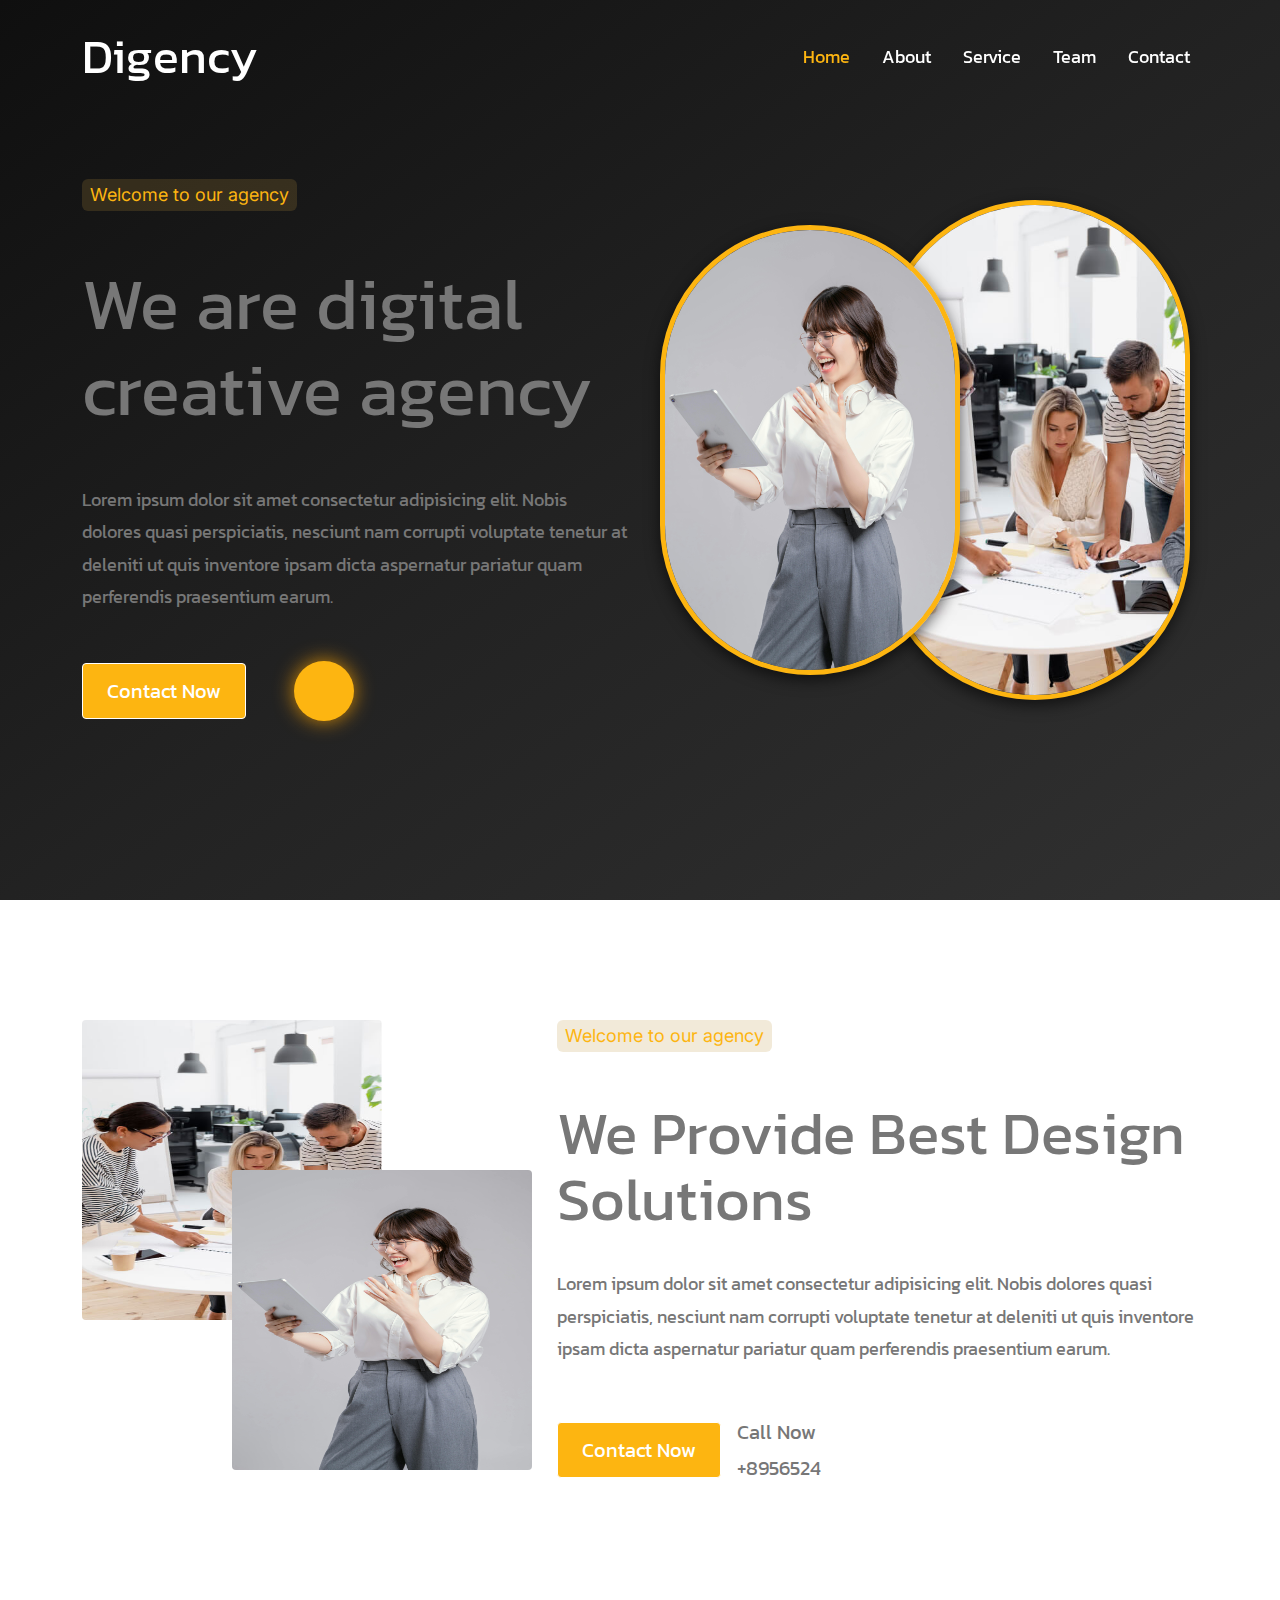
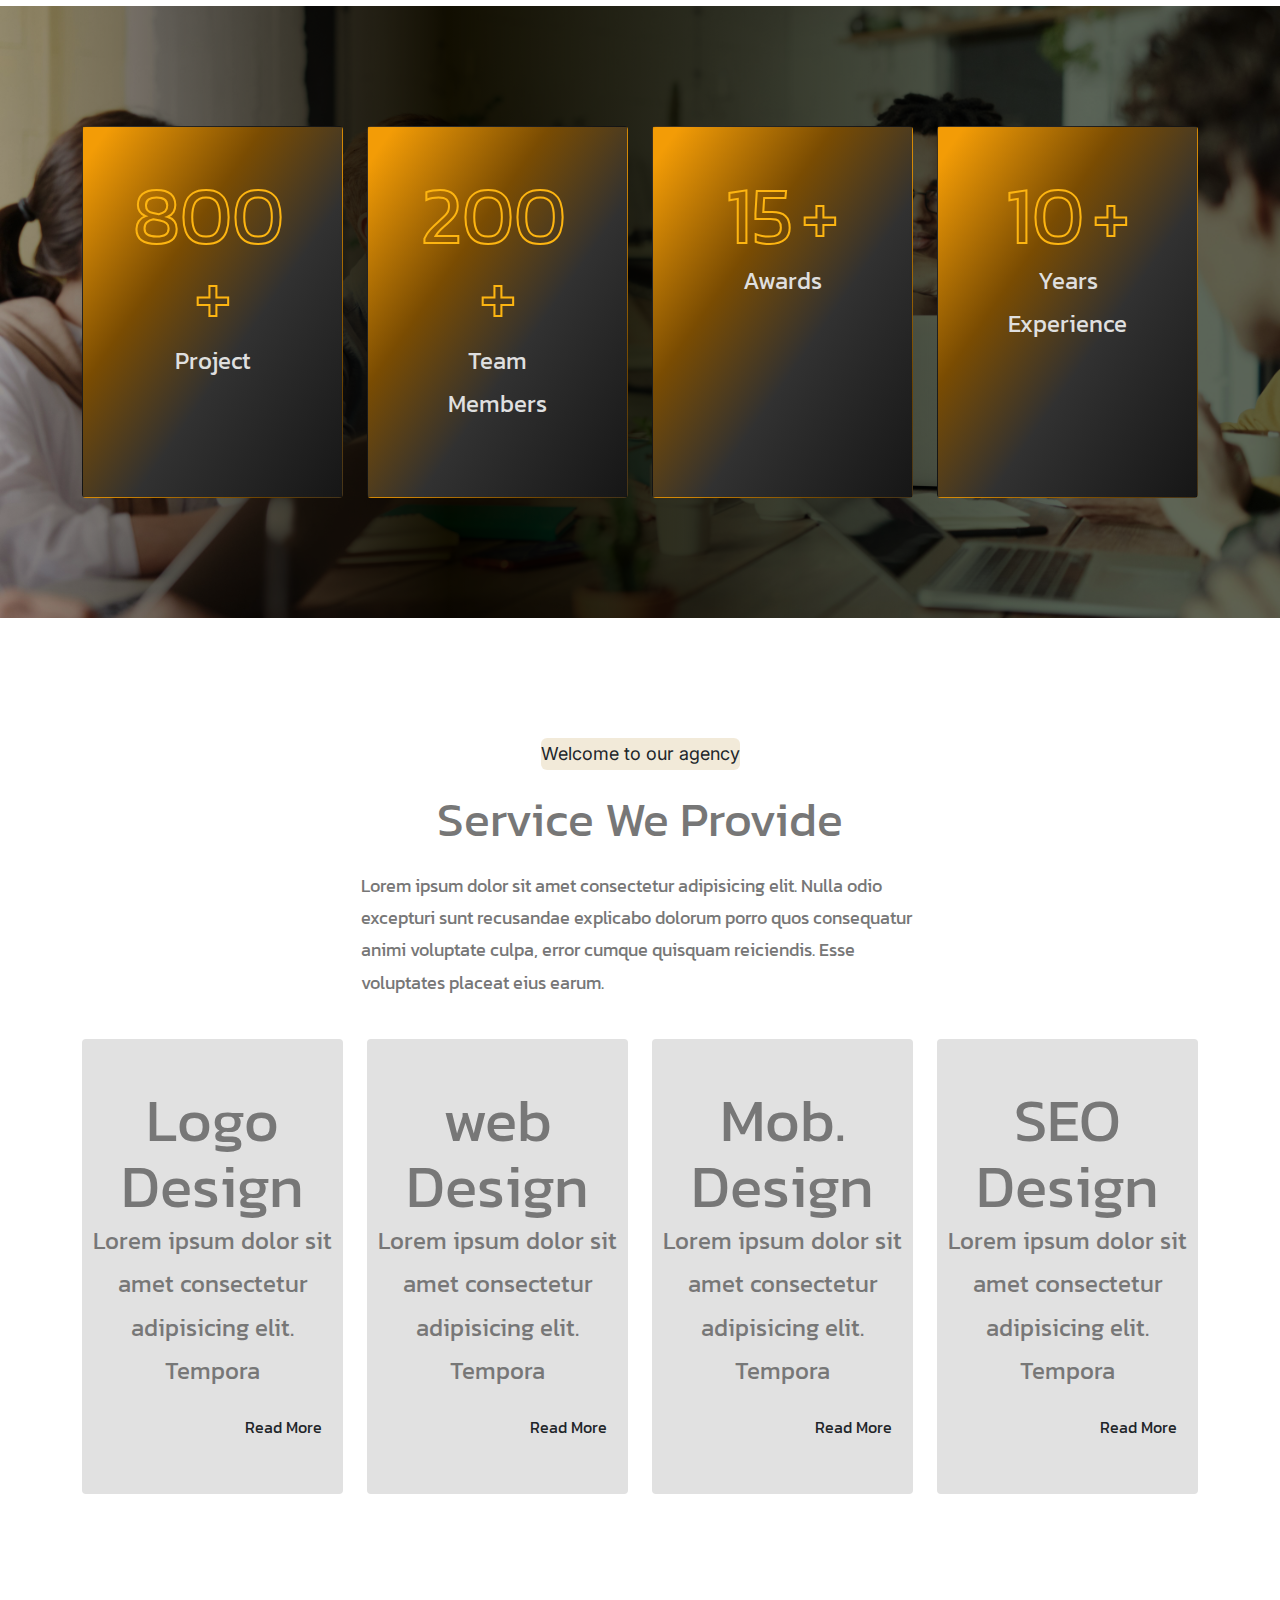
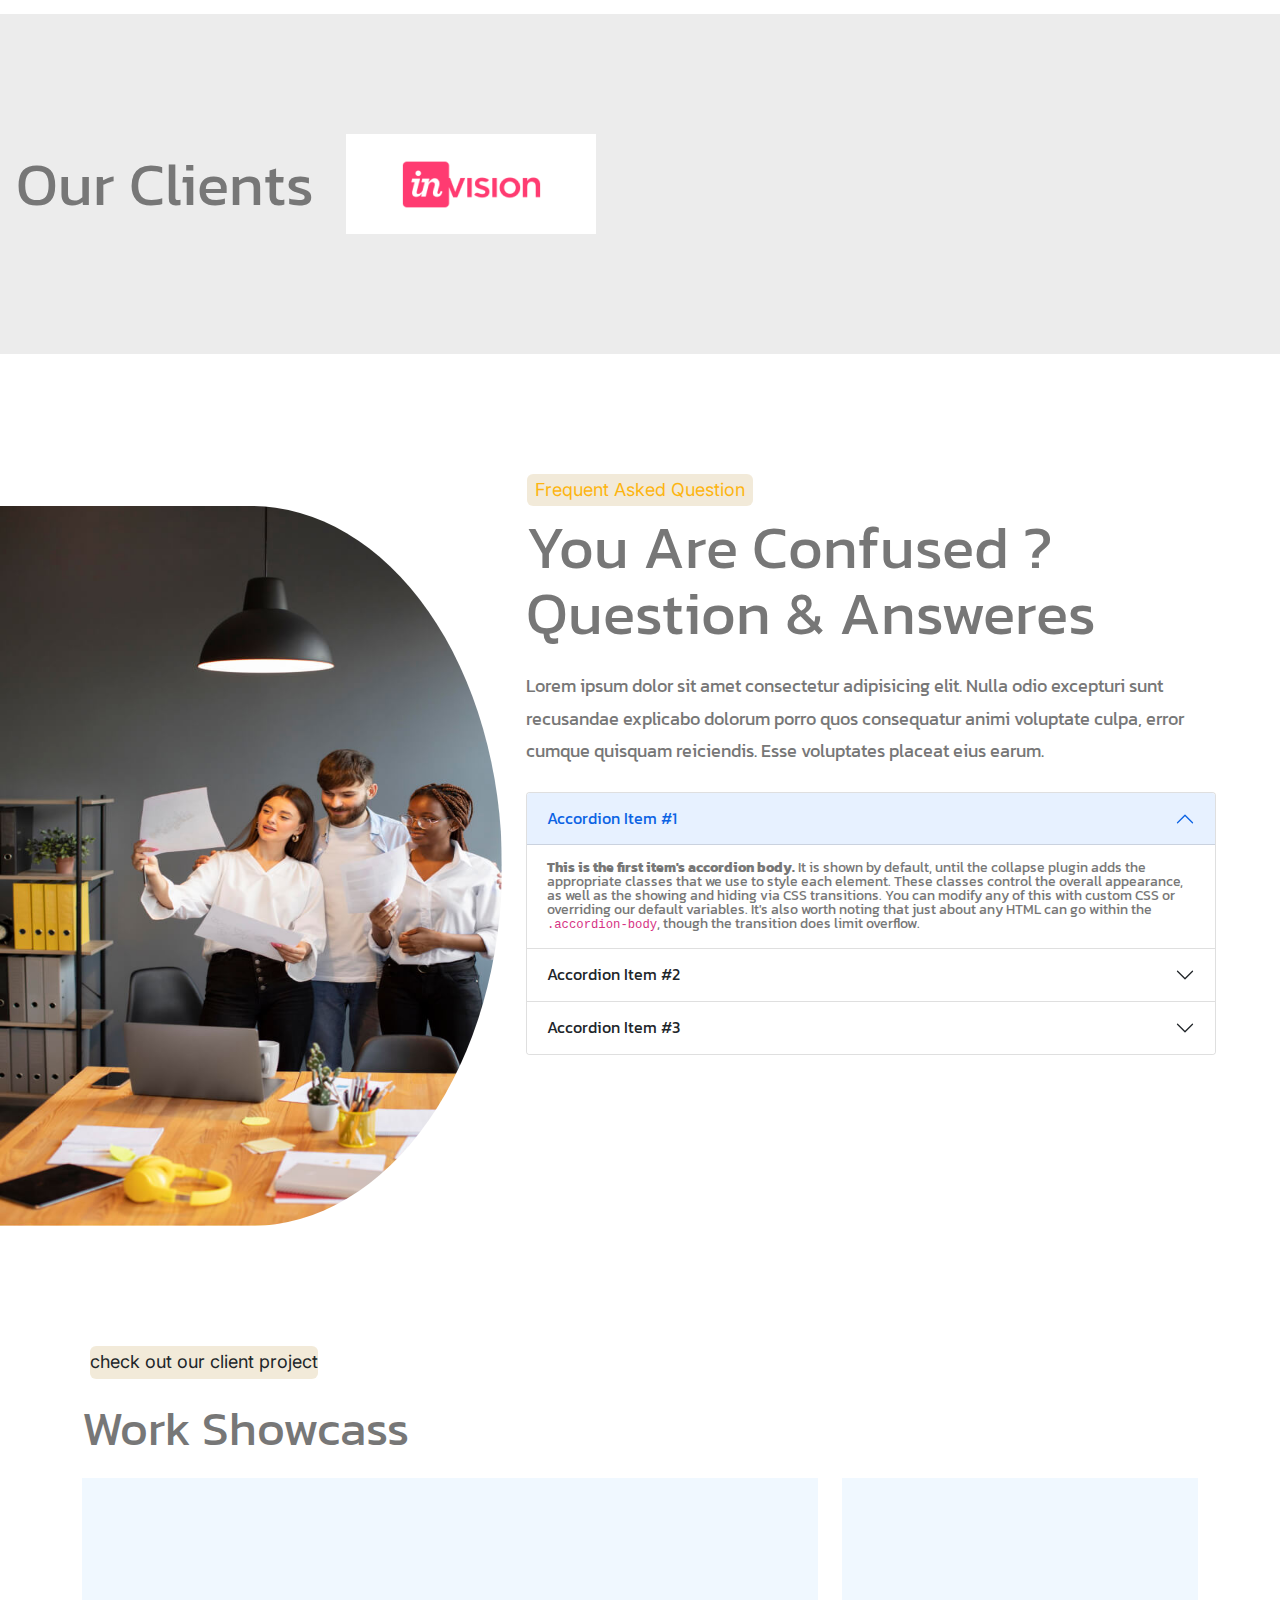
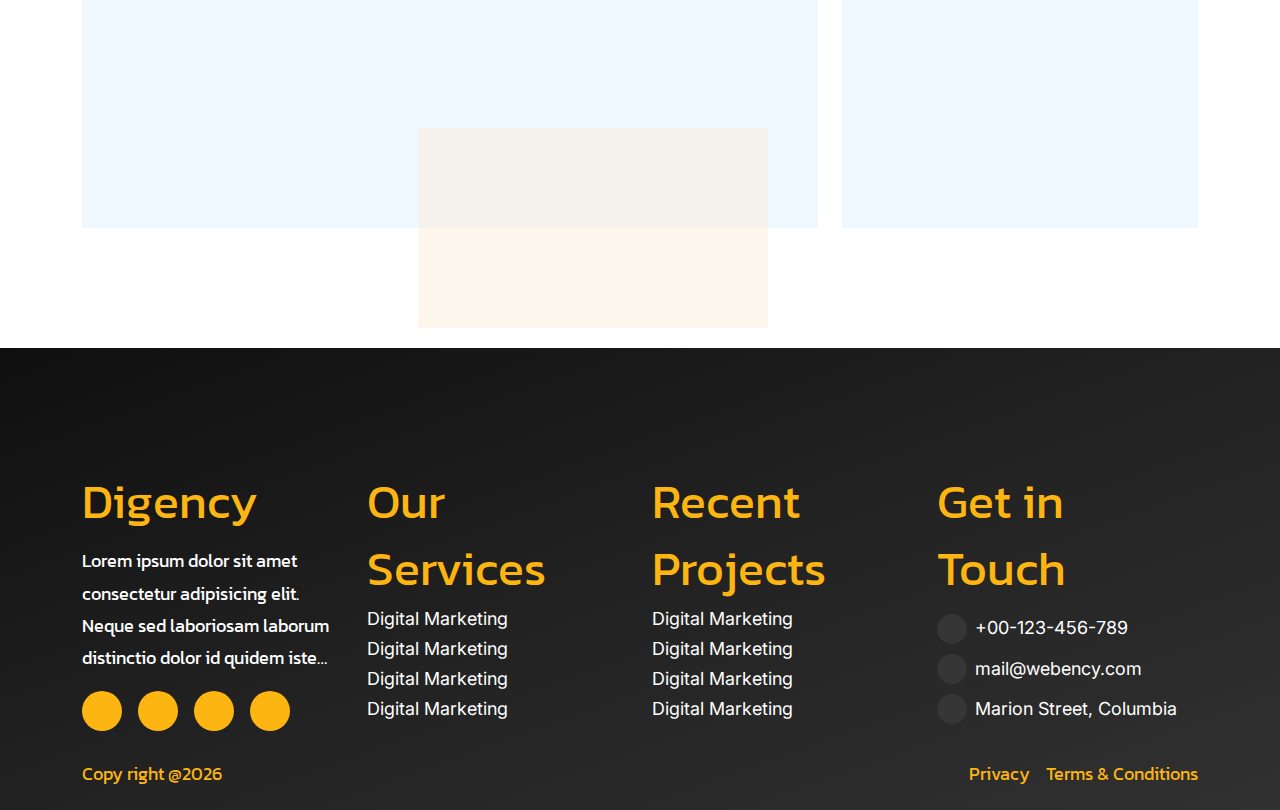
==== commit 2f25e26a: "heading responsive" ====
--- a/index.html
+++ b/index.html
@@ -156,12 +156,12 @@
                         </p>
                         <i class="fa-solid fa-backward"></i>
                     </div>
-                    <h2 class="about-title">We Provide Best Design Solutions</h2>
+                    <h2 class="mt-5">We Provide Best Design Solutions</h2>
                     <p class="about-description">Lorem ipsum dolor sit amet consectetur adipisicing elit. Nobis
                         dolores quasi perspiciatis,
                         nesciunt nam corrupti voluptate tenetur at deleniti ut quis inventore ipsam dicta aspernatur
                         pariatur quam perferendis praesentium earum.</p>
-                    <div class="d-flex align-items-center justify-content-start gap-3">
+                    <div class="d-flex align-items-center justify-content-start gap-3 mt-5">
                         <a class="btn cta-btn px-4 border-1 border-white">Contact
                             Now</a>
                         <div class="align-items-center">
--- a/css/style.css
+++ b/css/style.css
@@ -139,6 +139,11 @@
 
 h1 {
   font-size: 84px;
+  line-height: 1.2;
+  overflow: hidden;
+  display: -webkit-box;
+  -webkit-line-clamp: 2;
+  -webkit-box-orient: vertical;
 }
 
 /* h2 {
@@ -146,14 +151,29 @@
 } */
 h2 {
   font-size: 72px;
+  line-height: 1.1;
+  overflow: hidden;
+  display: -webkit-box;
+  -webkit-line-clamp: 2;
+  -webkit-box-orient: vertical;
 }
 
 h3 {
   font-size: 30px;
+  line-height: 1.4;
+  overflow: hidden;
+  display: -webkit-box;
+  -webkit-line-clamp: 2;
+  -webkit-box-orient: vertical;
 }
 
 h4 {
   font-size: 24px;
+  line-height: 1.2;
+  overflow: hidden;
+  display: -webkit-box;
+  -webkit-line-clamp: 2;
+  -webkit-box-orient: vertical;
 }
 
 h5 {
@@ -362,7 +382,6 @@
 }
 .hero-section .hero-description {
   margin-top: 50px;
-  font-size: 20px;
   overflow: hidden;
   display: -webkit-box;
   -webkit-line-clamp: 4;
@@ -426,21 +445,13 @@
   margin-left: 160px;
 }
 .about-section .sub-title {
-  font-size: 20px;
   font-family: "Inter";
   font-weight: 400;
   color: var(--text_primary);
 }
-.about-section .about-title {
-  margin-top: 40px;
-  overflow: hidden;
-  display: -webkit-box;
-  -webkit-line-clamp: 2;
-  -webkit-box-orient: vertical;
-}
+
 .about-section .about-description {
-  margin-top: 40px;
-  font-size: 20px;
+  margin-top: 36px;
   overflow: hidden;
   display: -webkit-box;
   -webkit-line-clamp: 4;
--- a/css/responsive.css
+++ b/css/responsive.css
@@ -1,8 +1,16 @@
 @media only screen and (max-width: 1400px) {
+  h1 {
+    font-size: 72px;
+  }
+  h2 {
+    font-size: 60px;
+  }
+  h3 {
+    font-size: 48px;
+  }
+
   /* hero section start */
-  .hero-section .hero-title {
-    font-size: 72px;
-  }
+
   .hero-section .floating-img-fast {
     height: 450px;
     width: 300px;
@@ -31,19 +39,22 @@
   #faq .faq-right {
     padding-right: 5%;
   }
-  #faq .faq-right h2 {
-    font-size: 60px;
-  }
   /* faq end */
 }
 @media only screen and (max-width: 1199px) {
+  h1 {
+    font-size: 64px;
+  }
+  h2 {
+    font-size: 52px;
+  }
+  h3 {
+    font-size: 36px;
+  }
   /* hero section start */
   .hero-section .sub-title {
     padding-top: 60px;
   }
-  .hero-section .hero-title {
-    font-size: 60px;
-  }
 
   .hero-section .floating-img-delay {
     margin-top: 50px;
@@ -61,20 +72,25 @@
     margin-top: 150px;
     margin-left: 150px;
   }
-  .about-section .about-title {
-    font-size: 60px;
-  }
+
   /* about section end */
   /* faq start */
   #faq .faq-right {
     padding-right: 5%;
   }
-  #faq .faq-right h2 {
-    font-size: 52px;
-  }
+
   /* faq end */
 }
 @media only screen and (max-width: 991px) {
+  h1 {
+    font-size: 56px;
+  }
+  h2 {
+    font-size: 48px;
+  }
+  h3 {
+    font-size: 36px;
+  }
   /* header section start */
   .header .nav {
     background-color: var(--bg_white);
@@ -88,52 +104,32 @@
   }
   /* header section end */
 
-  /* hero section start */
-  .hero-section .sub-title {
-    padding-top: 60px;
-  }
-  .hero-section .hero-title {
-    font-size: 72px;
-  }
-  /* hero section end */
   /* about section start */
   .about-section .sub-title {
     margin-top: 200px;
   }
-  .about-section .about-title {
-    font-size: 72px;
-  }
+
   /* about section end */
 
   /* faq start */
   #faq .faq-right {
     padding-right: 5%;
   }
-  #faq .faq-right h2 {
+
+  /* faq end */
+}
+
+@media only screen and (max-width: 767px) {
+  h1 {
+    font-size: 52px;
+  }
+  h2 {
     font-size: 42px;
   }
-  /* faq end */
-}
-
-@media only screen and (max-width: 767px) {
-  /* hero section start */
-  .hero-section .hero-title {
-    font-size: 52px;
-  }
-  /* hero section end */
-  /* about section start */
-  .about-section .sub-title {
-    margin-top: 200px;
-  }
-  .about-section .about-title {
-    font-size: 52px;
-  }
-  /* about section end */
-  /* our clients start */
-  #our_clients h2 {
-    font-size: 52px;
-  }
-  /* our clients end */
+  h3 {
+    font-size: 32px;
+  }
+
   /* faq start */
 
   #faq .faq-left {
@@ -149,30 +145,21 @@
     padding: 0 10px;
   }
 
-  #faq .faq-right h2 {
-    font-size: 52px;
-  }
   /* faq end */
 }
 @media only screen and (max-width: 575px) {
-  /* hero section start */
-  .hero-section .hero-title {
-    font-size: 48px;
-  }
-  /* hero section end */
-  /* about section start */
-  .about-section .sub-title {
-    margin-top: 48px;
-  }
-  .about-section .about-title {
-    font-size: 48px;
-  }
-  /* about section end */
-  /* our clients start */
-  #our_clients h2 {
-    font-size: 48px;
-  }
-  /* our clients end */
+  h1 {
+    font-size: 50px;
+  }
+  h2 {
+    font-size: 40px;
+  }
+  h3 {
+    font-size: 30px;
+  }
+  p {
+    font-size: 16px;
+  }
 
   /* faq start */
 
@@ -189,32 +176,18 @@
     padding: 0 10px;
   }
 
-  #faq .faq-right h2 {
+  /* faq end */
+}
+@media only screen and (max-width: 375px) {
+  h1 {
+    font-size: 48px;
+  }
+  h2 {
     font-size: 36px;
   }
-  /* faq end */
-}
-@media only screen and (max-width: 375px) {
-  /* hero section start */
-  .hero-section .hero-title {
-    font-size: 48px;
-  }
-  /* hero section end */
-
-  /* about section start */
-  .about-section .sub-title {
-    margin-top: 48px;
-  }
-  .about-section .about-title {
-    font-size: 48px;
-  }
-  /* about section end */
-
-  /* our clients start */
-  #our_clients h2 {
-    font-size: 48px;
-  }
-  /* our clients end */
+  h3 {
+    font-size: 28px;
+  }
 
   /* faq start */
   #faq .faq-left {
@@ -230,8 +203,5 @@
     padding: 0 10px;
   }
 
-  #faq .faq-right h2 {
-    font-size: 36px;
-  }
-  /* faq end */
-}
+  /* faq end */
+}
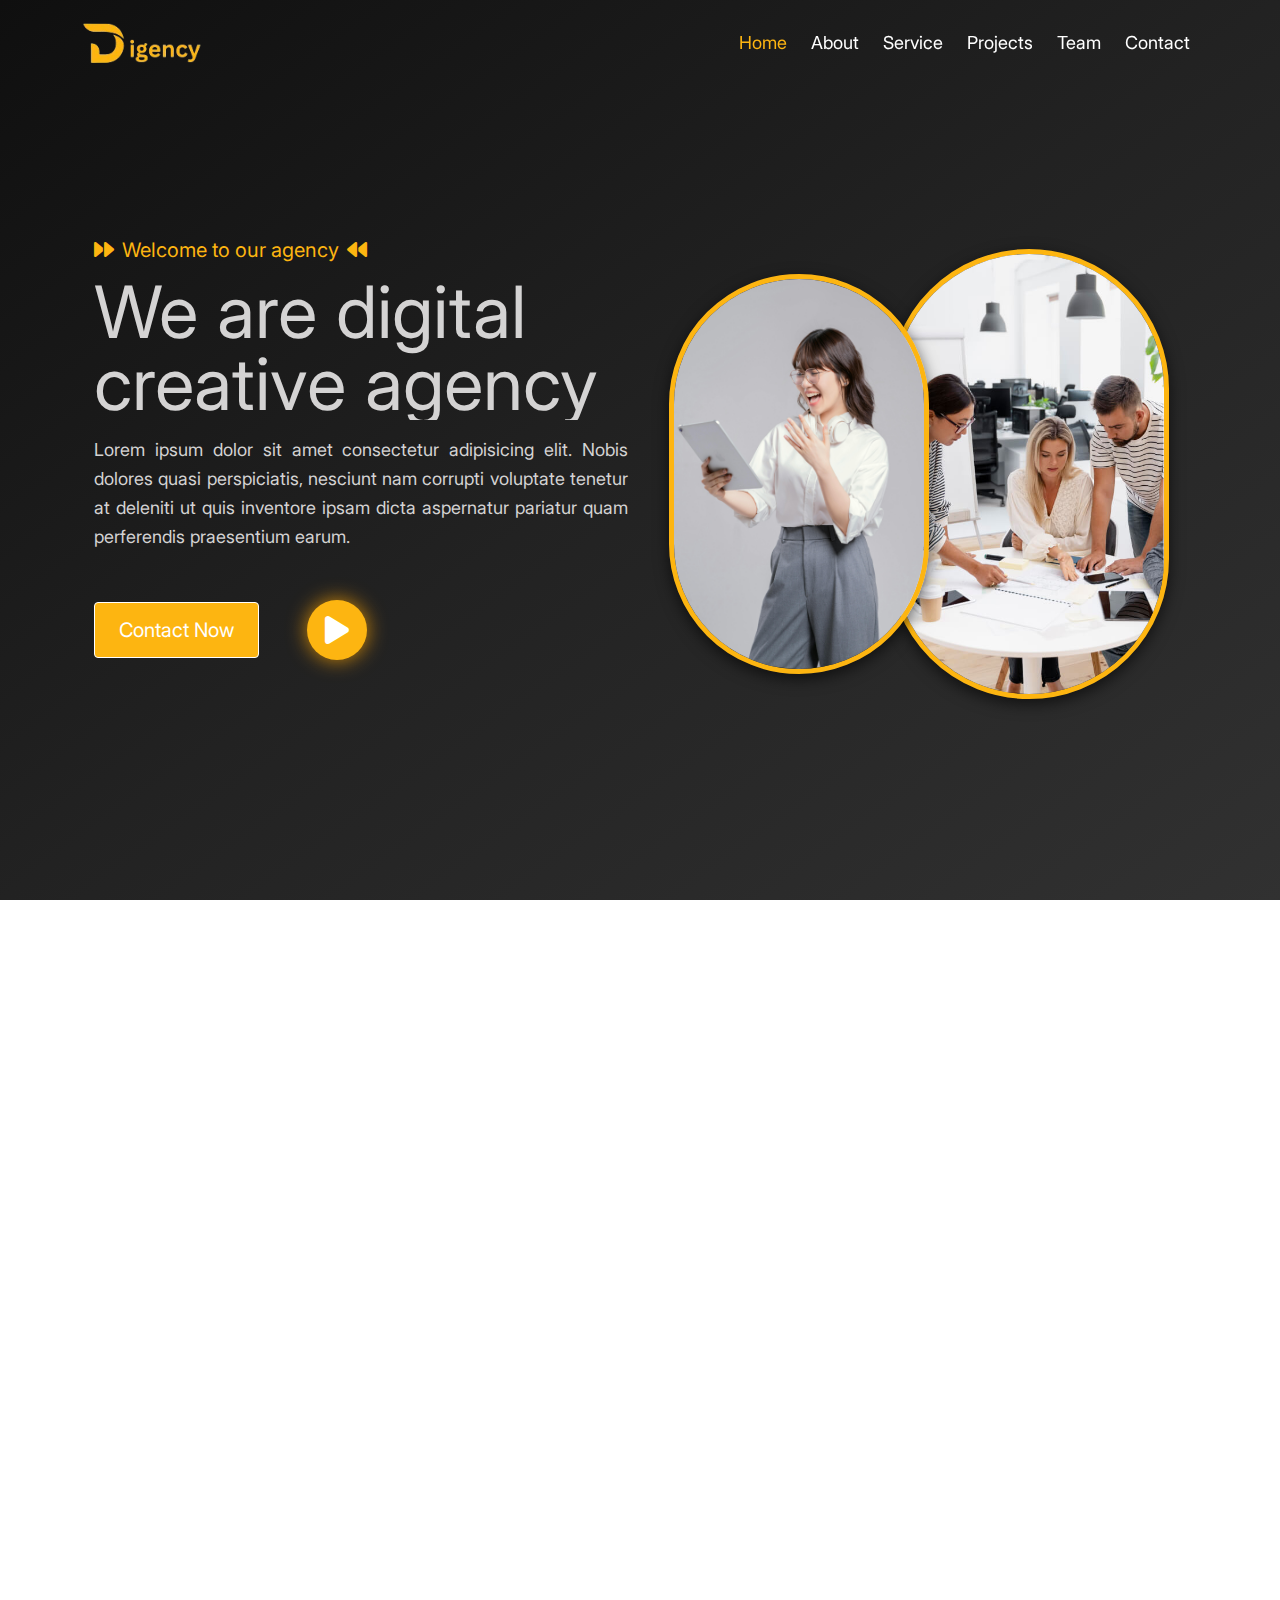
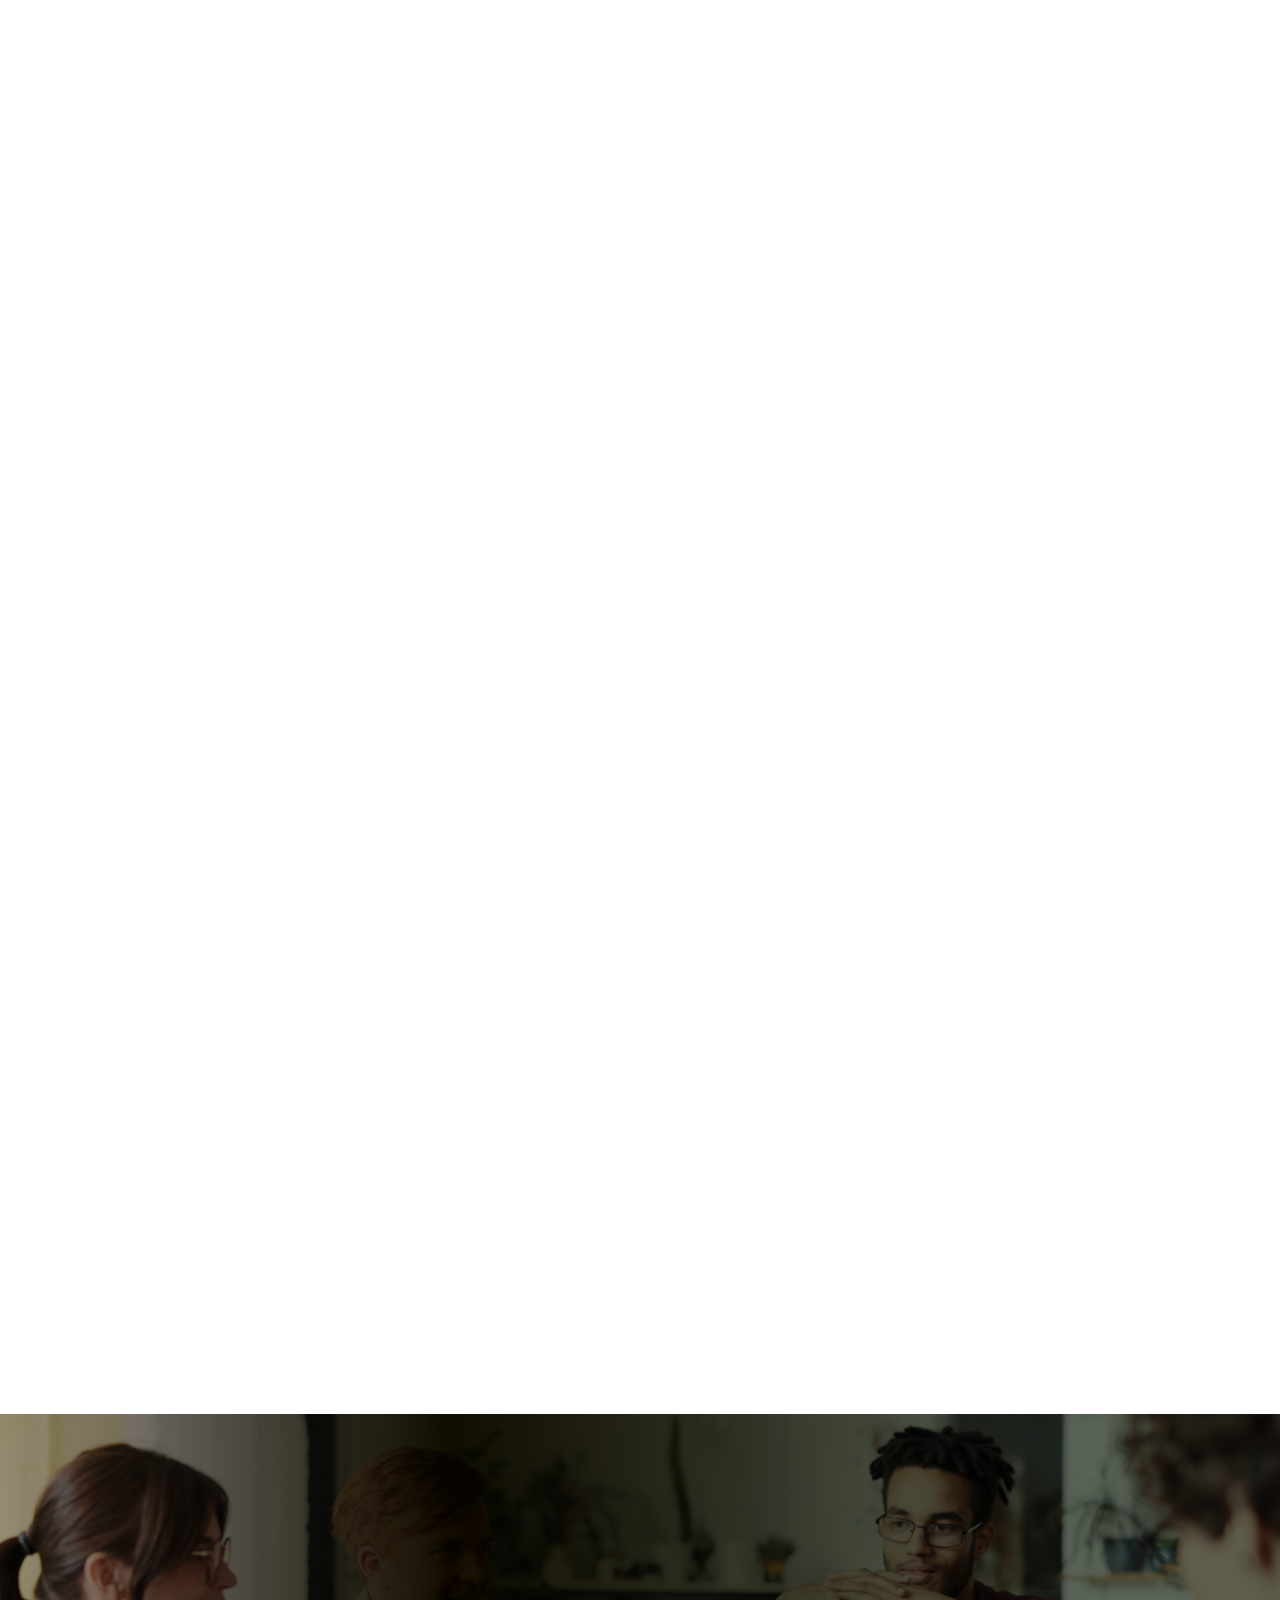
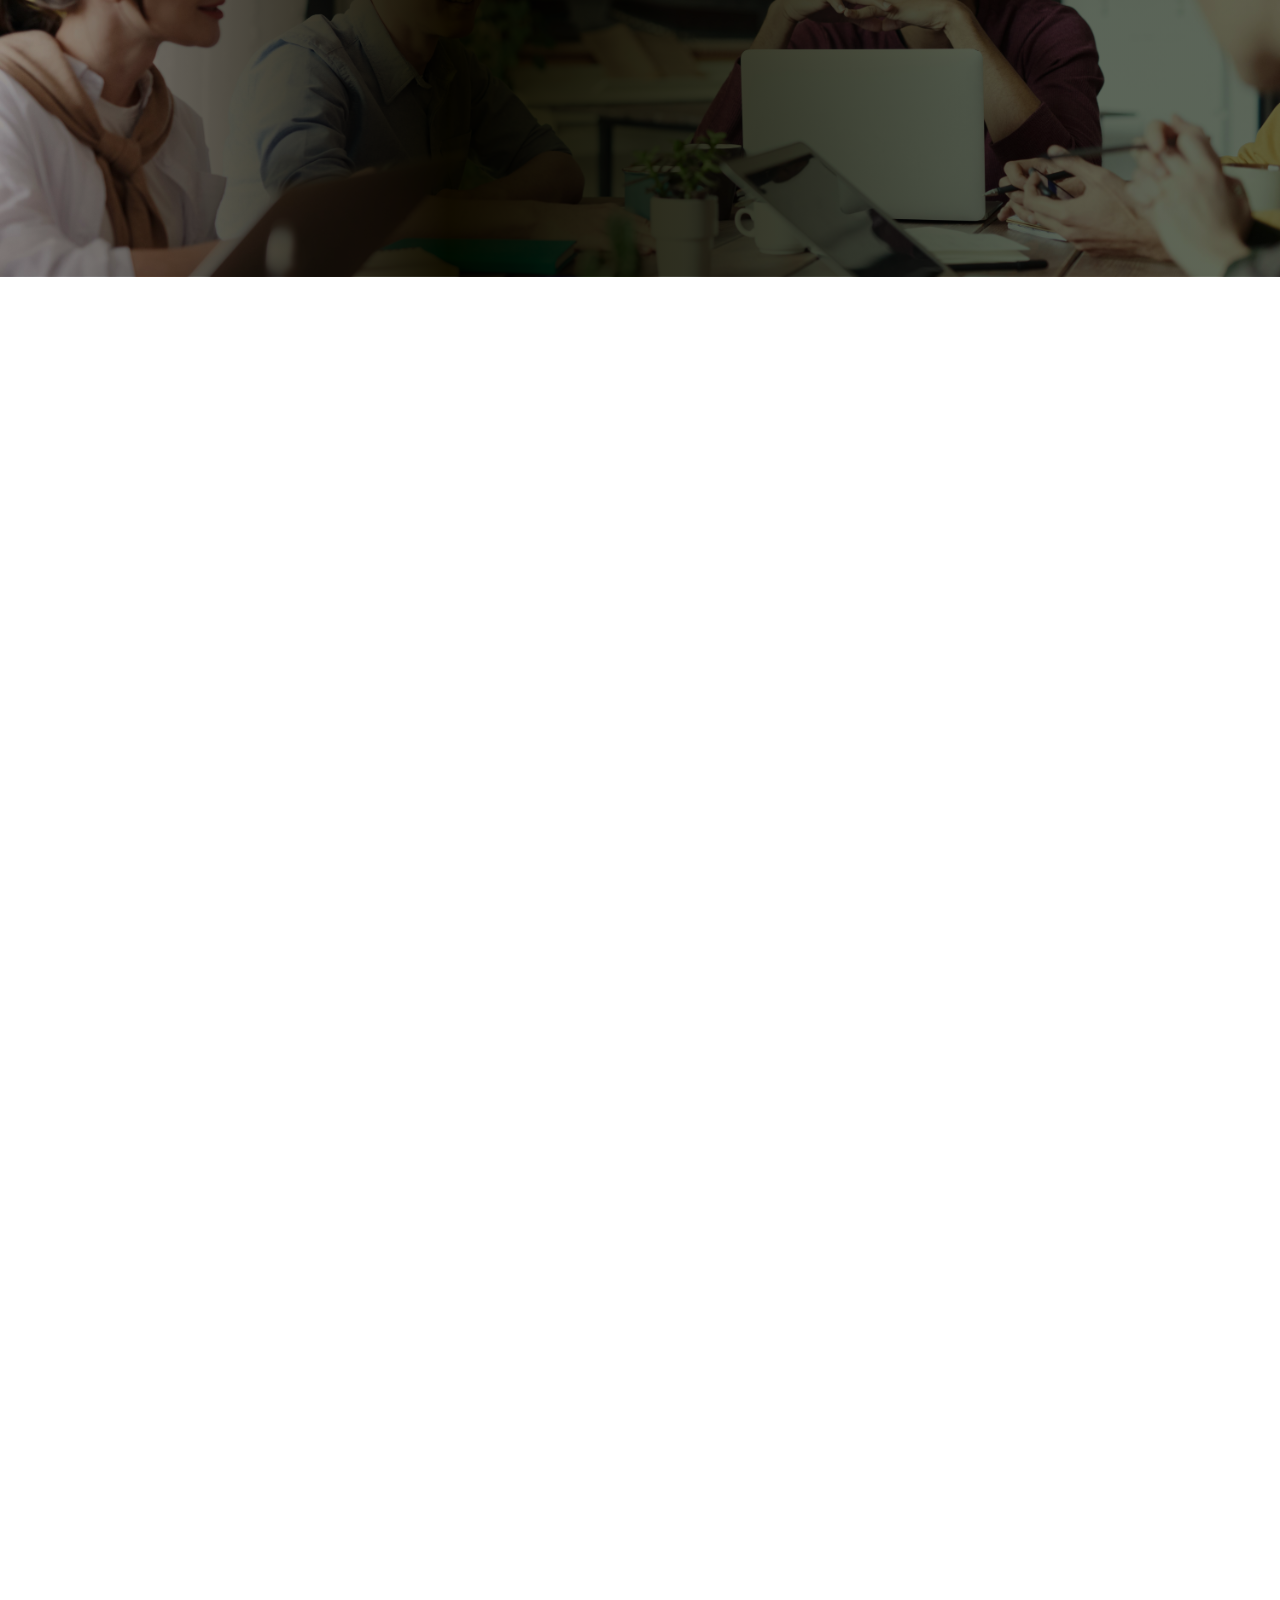
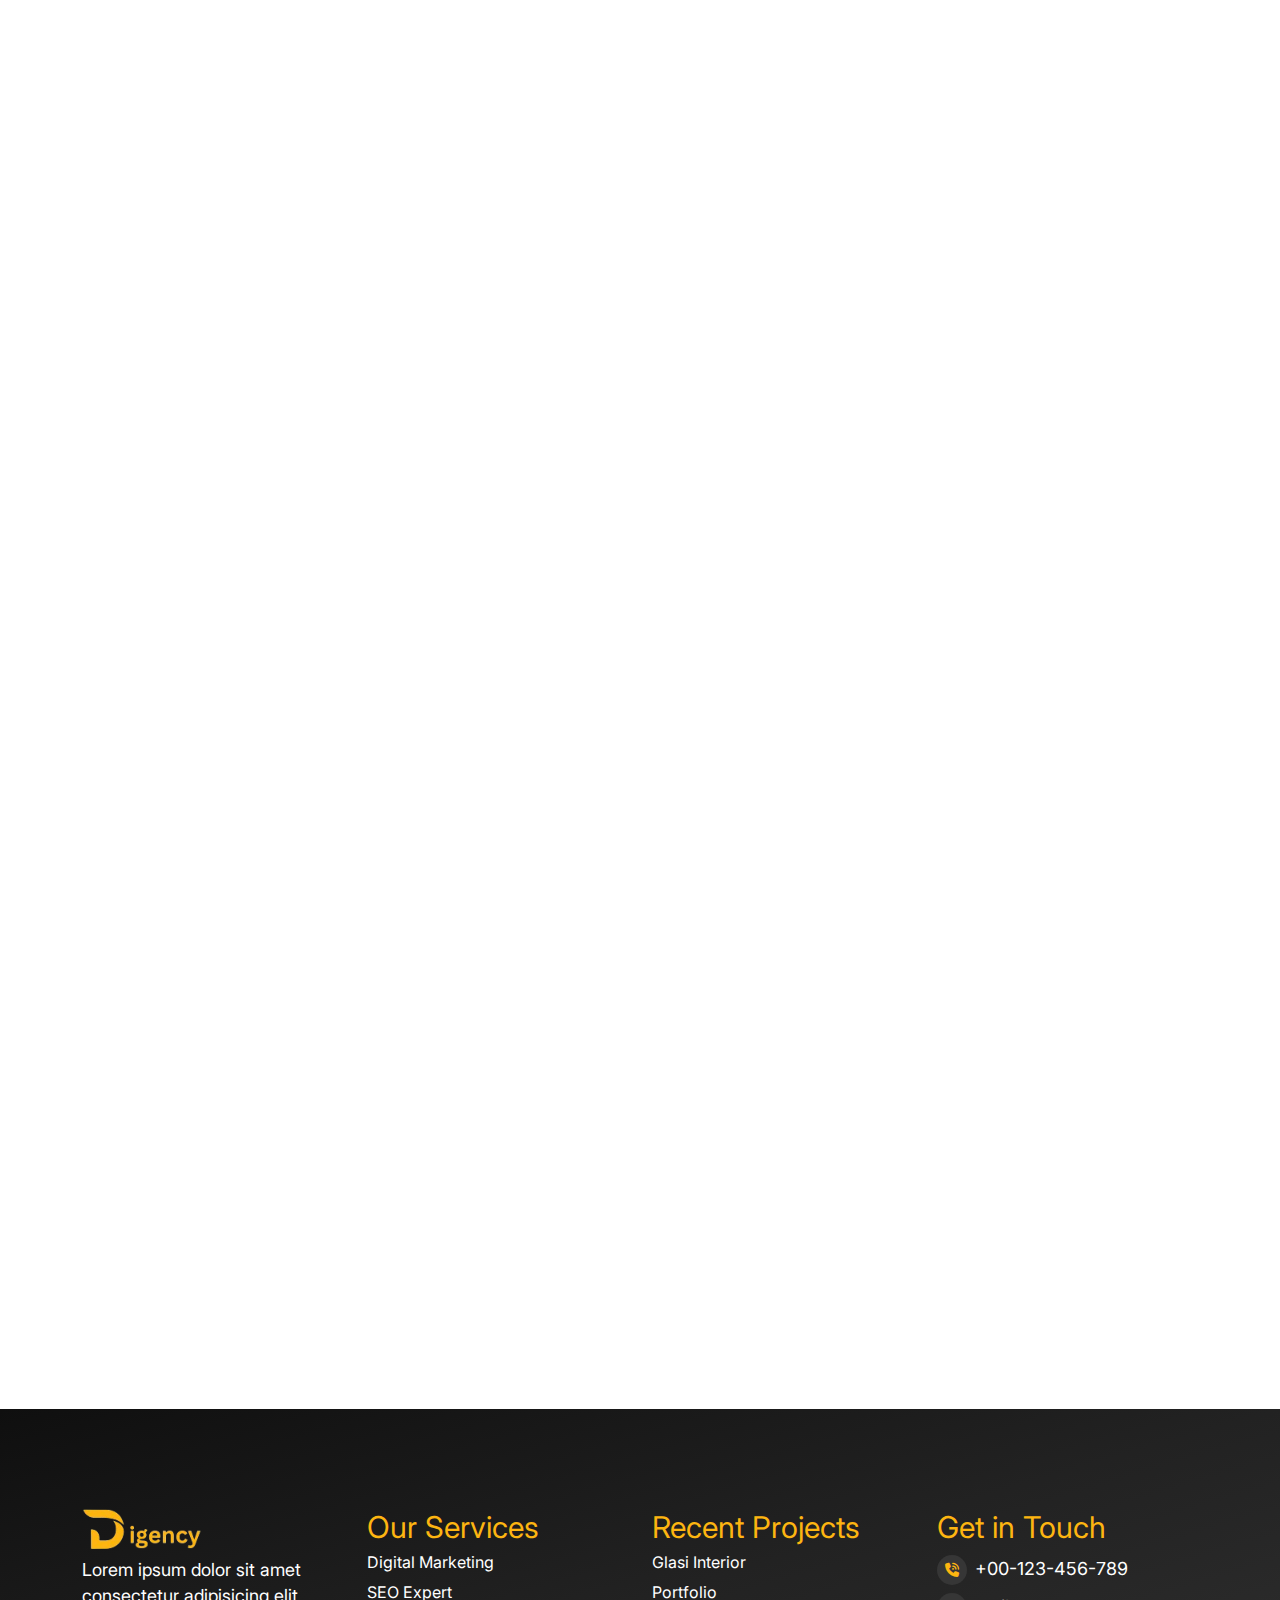
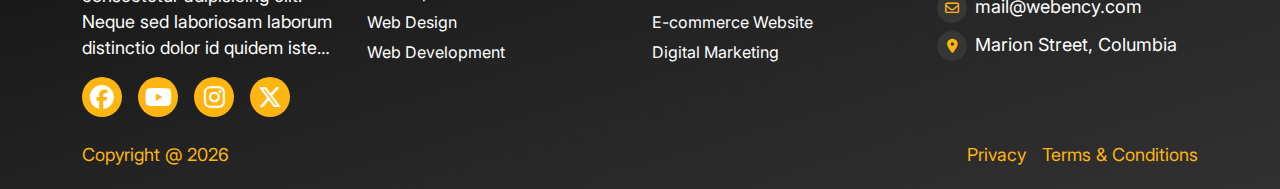
==== commit c0f69f3f: "digency" ====
--- a/index.html
+++ b/index.html
@@ -1,632 +1,1037 @@
+<!--
+    Company Name: Nanoit
+    Project Name: Digency
+    Author: Nanoit
+    Version: 1.0
+    Created: 2024-10-06
+    Description: This is a digital agency website template.
+    License: Your License Information
+-->
+
+<!-- Digency Agency HTML Template -->
+
 <!DOCTYPE html>
-<html lang="en">
+<html lang='zxx'>
 
 <head>
-    <!-- Stylesheets -->
-    <link href="css/bootstrap.css" rel="stylesheet">
-    <link href="css/style.css" rel="stylesheet">
-    <link href="css/responsive.css" rel="stylesheet">
-
-    <!-- font family -->
-    <link
-        href="https://fonts.googleapis.com/css2?family=Inter:ital,opsz,wght@0,14..32,100..900;1,14..32,100..900&family=Kanit:ital,wght@0,100;0,200;0,300;0,400;0,500;0,600;0,700;0,800;0,900;1,100;1,200;1,300;1,400;1,500;1,600;1,700;1,800;1,900&display=swap"
-        rel="stylesheet">
-
-    <!-- fontawesome -->
-    <link rel="stylesheet" href="https://cdnjs.cloudflare.com/ajax/libs/font-awesome/6.6.0/css/all.min.css"
-        integrity="sha512-Kc323vGBEqzTmouAECnVceyQqyqdsSiqLQISBL29aUW4U/M7pSPA/gEUZQqv1cwx4OnYxTxve5UMg5GT6L4JJg=="
-        crossorigin="anonymous" referrerpolicy="no-referrer" />
-
-    <!-- Color Switcher Mockup -->
-    <!-- <link href="css/color-switcher-design.css" rel="stylesheet"> -->
-
-    <!-- Color Themes -->
-    <!-- <link id="theme-color-file" href="css/color-themes/default-theme.css" rel="stylesheet"> -->
-
-    <link rel="shortcut icon" href="images/favicon.png" type="image/x-icon">
-    <link rel="icon" href="images/favicon.png" type="image/x-icon">
-
-    <!-- Responsive -->
-    <meta http-equiv="X-UA-Compatible" content="IE=edge">
-    <meta name="viewport" content="width=device-width, initial-scale=1.0, maximum-scale=1.0, user-scalable=0">
-
-
-
-
-    <!-- CounterUp Plugin -->
-    <script src="https://cdn.jsdelivr.net/npm/jquery.counterup2@1.0.7/dist/jquery.counterup.min.js"></script>
-
-
-    <title>Digital Agency</title>
-    <style>
-
-    </style>
+
+  <meta charset="UTF-8">
+  <meta name="viewport" content="width=device-width, initial-scale=1.0">
+  <meta name="description" content="Digital Agency - We provide the best digital solutions for your business.">
+  <meta name="keywords" content="Digincy Digital Agency, Web Design, SEO, Marketing, Creative Agency">
+  <meta name="author" content="Nanoit">
+  <title>Digency Html-5 - Responsive HTML5 Template</title>
+  <link rel="icon" href="./images/favicon-16x16.png" type="image/x-icon">
+
+  <meta name="robots" content="index, follow">
+  <meta name="theme-color" content="#ffffff">
+  <meta property="og:title" content="Digital Agency">
+  <meta property="og:description" content="We provide the best digital solutions for your business.">
+  <meta property="og:image" content="images/og-image.jpg">
+  <meta property="og:url" content="https://www.yourwebsite.com">
+  <meta property="og:type" content="website">
+  <meta name="twitter:card" content="summary_large_image">
+  <meta name="twitter:title" content="Digital Agency">
+  <meta name="twitter:description" content="We provide the best digital solutions for your business.">
+  <meta name="twitter:image" content="images/twitter-image.jpg">
+  <meta name="twitter:site" content="@yourtwitterhandle">
+
+
+  <!-- font family -->
+  <link
+    href="https://fonts.googleapis.com/css2?family=Inter:ital,opsz,wght@0,14..32,100..900;1,14..32,100..900&family=Kanit:ital,wght@0,100;0,200;0,300;0,400;0,500;0,600;0,700;0,800;0,900;1,100;1,200;1,300;1,400;1,500;1,600;1,700;1,800;1,900&display=swap"
+    rel="stylesheet" />
+
+  <!-- fontawesome 6.6.0-->
+  <link rel="stylesheet" href="fonts/all.min.css">
+  <link rel="stylesheet" href="fonts/fontawesome.min.css">
+
+  <!-- slick slider css -->
+  <link rel="stylesheet" type="text/css" href="css/slick.css" />
+  <link rel="stylesheet" type="text/css" href="css/slick-theme.css" />
+
+
+  <!-- Stylesheets -->
+  <link href="css/bootstrap.css" rel="stylesheet" type="text/css">
+  <link href="css/style.css" rel="stylesheet" type="text/css">
+  <link href="css/responsive.css" rel="stylesheet" type="text/css">
 </head>
 
 <body>
-
-    <!-- header section start -->
-
-    <header class="header">
-        <div class="nav">
-            <div class="container">
-                <div class="row">
-                    <nav class="navbar navbar-expand-lg navbar-light">
-                        <div class="container-fluid px-0">
-                            <a class="navbar-brand" href="/">
-                                <h3>Digency</h3>
-                            </a>
-                            <button class="navbar-toggler" type="button" data-bs-toggle="collapse"
-                                data-bs-target="#navbarNav" aria-controls="navbarNav" aria-expanded="false"
-                                aria-label="Toggle navigation">
-                                <!-- <span class="navbar-toggler-icon"></span> -->
-                                <span><i class="fa-solid fa-bars fs-1"></i></span>
-                            </button>
-
-                            <div class="collapse navbar-collapse" id="navbarNav">
-                                <ul class="navbar-nav ms-md-auto gap-2">
-                                    <li class="nav-item rounded">
-                                        <a class="nav-link active" aria-current="page" href="#hero"><i
-                                                class="bi bi-house-fill me-2"></i>Home</a>
-                                    </li>
-                                    <li class="nav-item rounded">
-                                        <a class="nav-link" href="#about"><i
-                                                class="bi bi-people-fill me-2"></i>About</a>
-                                    </li>
-                                    <li class="nav-item rounded">
-                                        <a class="nav-link" href="#services"><i
-                                                class="bi bi-people-fill me-2"></i>Service</a>
-                                    </li>
-                                    <li class="nav-item rounded">
-                                        <a class="nav-link" href="team.html"><i
-                                                class="bi bi-people-fill me-2"></i>Team</a>
-                                    </li>
-                                    <li class="nav-item rounded">
-                                        <a class="nav-link" href="contact-us.html"><i
-                                                class="bi bi-people-fill me-2"></i>Contact</a>
-                                    </li>
-                                </ul>
-                            </div>
-                        </div>
-                    </nav>
-                </div>
-            </div>
-        </div>
-    </header>
-    <!-- header section end -->
-
-    <!-- hero section start -->
-    <section class="hero-section d-flex align-items-center justify-content-center" id="hero">
-        <div class="container">
-            <div class="row">
-                <div class="col-sm-12 col-md-12 col-lg-6 col-xl-6 col-xxl-6">
-                    <div class="sub-title d-flex align-items-center">
-                        <i class="fa-solid fa-forward"></i>
-                        <p class="m-0 p-0 px-2">Welcome
-                            to our agency
-                        </p>
-                        <i class="fa-solid fa-backward"></i>
-                    </div>
-                    <h1 class="hero-title">We are digital creative agency</h1>
-                    <p class="hero-description">Lorem ipsum dolor sit amet consectetur adipisicing elit. Nobis
-                        dolores quasi
-                        perspiciatis,
-                        nesciunt nam corrupti voluptate tenetur at deleniti ut quis inventore ipsam dicta aspernatur
-                        pariatur quam perferendis praesentium earum.</p>
-                    <div class="d-flex align-items-center text-white justify-content-start gap-5 mt-5">
-                        <a class="btn cta-btn px-4 border-1 border-white">Contact
-                            Now</a>
-                        <button class="play-btn d-flex justify-content-center align-items-center"><i
-                                class="fa-solid fa-play fs-2"></i> </button>
-                    </div>
-                </div>
-                <div class="col-sm-12 col-md-12 col-lg-6 col-xl-6 col-xxl-6 d-none d-lg-block">
-                    <div class="d-flex align-items-center justify-content-center h-100">
-                        <div class="position-relative">
-                            <div class=""> <img src="./images/h1-hero-left.jpg" alt="" srcset=""
-                                    class="img-fluid floating-img-delay">
-                            </div>
-                            <div class="position-absolute top-0 d-none d-xl-block"><img src="./images/hero-img-left.jpg"
-                                    alt="" srcset="" class="img-fluid floating-img-fast"></div>
-                        </div>
-                    </div>
-                </div>
-            </div>
-        </div>
-    </section>
-    <!-- hero section end -->
-
-    <!-- about section start -->
-    <section class="about-section" id="about">
-        <div class="container">
-            <div class="row">
-                <div class="col-sm-12 col-md-12 col-lg-6 col-xl-5 col-xxl-5">
-                    <div class="position-relative">
-                        <div class="text-center text-sm-start"><img src="./images/h1-hero-left.jpg" alt="" srcset=""
-                                class="img-fluid about-img-fast rounded"></div>
-                        <div class="position-absolute top-0 d-none d-sm-block"> <img src="./images/hero-img-left.jpg"
-                                alt="" srcset="" class="img-fluid about-img-delay rounded"></div>
-                    </div>
-                </div>
-                <div class="col-sm-12 col-md-12 col-lg-6 col-xl-7 col-xxl-7">
-                    <div class="sub-title d-flex align-items-center">
-                        <i class="fa-solid fa-forward"></i>
-                        <p class="m-0 p-0 px-2">Welcome
-                            to our agency
-                        </p>
-                        <i class="fa-solid fa-backward"></i>
-                    </div>
-                    <h2 class="mt-5">We Provide Best Design Solutions</h2>
-                    <p class="about-description">Lorem ipsum dolor sit amet consectetur adipisicing elit. Nobis
-                        dolores quasi perspiciatis,
-                        nesciunt nam corrupti voluptate tenetur at deleniti ut quis inventore ipsam dicta aspernatur
-                        pariatur quam perferendis praesentium earum.</p>
-                    <div class="d-flex align-items-center justify-content-start gap-3 mt-5">
-                        <a class="btn cta-btn px-4 border-1 border-white">Contact
-                            Now</a>
-                        <div class="align-items-center">
-                            <p class="m-0 fs-5">Call Now</p>
-                            <p class="m-0 fs-5">+8956524</p>
-                        </div>
-                    </div>
-                </div>
-            </div>
-        </div>
-    </section>
-    <!-- about section end -->
-
-    <!-- counter up start -->
-    <section id="counter_up">
-        <div class="container">
-            <div class="row">
-                <div class="col-12 col-sm-6 col-md-6 col-lg-4 col-xl-3 col-xxl-3 mb-4 mb-xl-0">
-                    <div class="card p-2 p-md-3 p-lg-4 p-xl-5 rounded h-100 w-100">
-                        <h2 class="text-center"><span class="counter pe-2">800</span>+</h2>
-                        <p class="fs-4 py-2 text-center">Project</p>
-                    </div>
-                </div>
-                <div class="col-12 col-sm-6 col-md-6 col-lg-4 col-xl-3 col-xxl-3 mb-4 mb-xl-0">
-                    <div class="card p-2 p-md-3 p-lg-4 p-xl-5 rounded h-100 w-100">
-                        <h2 class="text-center"><span class="counter pe-2">200</span>+</h2>
-                        <p class="fs-4 py-2 text-center">Team Members</p>
-                    </div>
-                </div>
-                <div class="col-12 col-sm-6 col-md-6 col-lg-4 col-xl-3 col-xxl-3 mb-4 mb-xl-0">
-                    <div class="card p-2 p-md-3 p-lg-4 p-xl-5 rounded h-100 w-100">
-                        <h2 class="text-center"><span class="counter pe-2">15</span>+</h2>
-                        <p class="fs-4 py-2 text-center">Awards</p>
-                    </div>
-                </div>
-                <div class="col-12 col-sm-6 col-md-6 col-lg-4 col-xl-3 col-xxl-3 mb-4 mb-xl-0">
-                    <div class="card p-2 p-md-3 p-lg-4 p-xl-5 rounded h-100 w-100">
-                        <h2 class="text-center"><span class="counter pe-2">10</span>+</h2>
-                        <p class="fs-4 py-2 text-center">Years Experience</p>
-                    </div>
-                </div>
-            </div>
-        </div>
-    </section>
-    <!-- counter up end -->
-
-    <section class="services" id="services">
-        <div class="container">
-            <div class="sub-title d-flex text-dark align-items-center justify-content-center gap-2">
+  <!-- header section start -->
+  <header id="header">
+    <div class="nav">
+      <div class="container">
+        <div class="row">
+          <nav class="navbar navbar-expand-lg navbar-light">
+            <div class="container-fluid px-0">
+              <a class="navbar-brand" href="/">
+                <img src="images/main-logo.png" alt="Main Logo" class="img-fluid" style="height: 40px;">
+              </a>
+              <button class="navbar-toggler" type="button" data-bs-toggle="collapse" data-bs-target="#navbarNav"
+                aria-controls="navbarNav" aria-expanded="false" aria-label="Toggle navigation">
+                <!-- <span class="navbar-toggler-icon"></span> -->
+                <span><i class="fa-solid fa-bars fs-1"></i></span>
+              </button>
+
+              <div class="collapse navbar-collapse" id="navbarNav">
+                <ul class="navbar-nav ms-md-auto gap-2">
+                  <li class="nav-item rounded">
+                    <a class="nav-link active" aria-current="page" href="#hero-section">Home</a>
+                  </li>
+                  <li class="nav-item rounded">
+                    <a class="nav-link" href="#about-section">About</a>
+                  </li>
+                  <li class="nav-item rounded">
+                    <a class="nav-link" href="#service-section">Service</a>
+                  </li>
+                  <li class="nav-item rounded">
+                    <a class="nav-link" href="#projects">Projects</a>
+                  </li>
+                  <li class="nav-item rounded">
+                    <a class="nav-link" href="#team">Team</a>
+                  </li>
+                  <li class="nav-item rounded">
+                    <a class="nav-link" href="#contact">Contact</a>
+                  </li>
+                </ul>
+              </div>
+            </div>
+          </nav>
+        </div>
+      </div>
+    </div>
+  </header>
+  <!-- header section end -->
+
+  <!-- hero section start -->
+  <section id="hero-section">
+    <div class="container">
+      <div class="row" style="margin: 100px 0;">
+        <div class="col-lg-6 d-flex align-items-center mb-5 mb-lg-0">
+          <div>
+            <div class="mt-5 mt-lg-0">
+              <div class="sub-title d-flex align-items-center">
                 <i class="fa-solid fa-forward"></i>
-                <p class="m-0">Welcome to our agency</p>
+                <div class="m-0 p-0 px-2">Welcome to our agency</div>
                 <i class="fa-solid fa-backward"></i>
-            </div>
-            <h3 class="text-center py-3">Service We Provide</h3>
-            <div class="d-flex justify-content-center">
-                <div class="w-50">
-                    <p>Lorem ipsum dolor sit amet consectetur adipisicing elit. Nulla odio excepturi sunt recusandae
-                        explicabo
-                        dolorum porro quos consequatur animi voluptate culpa, error cumque quisquam reiciendis. Esse
-                        voluptates
-                        placeat eius earum.</p>
-                </div>
-            </div>
-            <div class="row mt-4">
-                <div class="col-sm-12 col-md-12 col-lg-4 col-xl-3 col-xxl-3">
-                    <div class="py-5 px-2 rounded text-center" style="background-color: #e1e1e1;">
-                        <i class="fa-brands fa-web-awesome fs-1"></i>
-                        <h2 class="text-center">Logo Design</h2>
-                        <p class="fs-4 text-center">Lorem ipsum dolor sit amet consectetur adipisicing elit. Tempora
-                        </p>
-                        <div class="d-flex justify-content-end">
-                            <a class="btn btn-seconday">Read More</a>
-                        </div>
-                    </div>
-                </div>
-                <div class="col-sm-12 col-md-12 col-lg-4 col-xl-3 col-xxl-3">
-                    <div class="py-5 px-2 rounded text-center" style="background-color: #e1e1e1;">
-                        <i class="fa-brands fa-web-awesome fs-1"></i>
-                        <h2 class="text-center">web Design</h2>
-                        <p class="fs-4 text-center">Lorem ipsum dolor sit amet consectetur adipisicing elit. Tempora
-                        </p>
-                        <div class="d-flex justify-content-end">
-                            <a class="btn btn-seconday">Read More</a>
-                        </div>
-                    </div>
-                </div>
-                <div class="col-sm-12 col-md-12 col-lg-4 col-xl-3 col-xxl-3">
-                    <div class="py-5 px-2 rounded text-center" style="background-color: #e1e1e1;">
-                        <i class="fa-brands fa-web-awesome fs-1"></i>
-                        <h2 class="text-center">Mob. Design</h2>
-                        <p class="fs-4 text-center">Lorem ipsum dolor sit amet consectetur adipisicing elit. Tempora
-                        </p>
-                        <div class="d-flex justify-content-end">
-                            <a class="btn btn-seconday">Read More</a>
-                        </div>
-                    </div>
-                </div>
-                <div class="col-sm-12 col-md-12 col-lg-4 col-xl-3 col-xxl-3">
-                    <div class="py-5 px-2 rounded text-center" style="background-color: #e1e1e1;">
-                        <i class="fa-brands fa-web-awesome fs-1"></i>
-                        <h2 class="text-center">SEO Design</h2>
-                        <p class="fs-4 text-center">Lorem ipsum dolor sit amet consectetur adipisicing elit. Tempora
-                        </p>
-                        <div class="d-flex justify-content-end">
-                            <a class="btn btn-seconday">Read More</a>
-                        </div>
-                    </div>
-                </div>
-            </div>
-        </div>
-    </section>
-
-    <!-- our clients start -->
-    <section id="our_clients">
-        <div class="d-block d-md-flex justify-content-between align-items-center gap-3">
-            <div class="title">
-                <h2 class="text-nowrap px-3">Our Clients</h2>
-            </div>
-            <div class="logos" style="overflow: hidden;">
-                <div class="slider">
-                    <div class="slide-track">
-                        <div class="slide">
-                            <img src="./images/2.png" class="img-fluid" alt="" />
-                        </div>
-                        <div class="slide">
-                            <img src="https://s3-us-west-2.amazonaws.com/s.cdpn.io/557257/3.png" class="img-fluid"
-                                alt="" />
-                        </div>
-                        <div class="slide">
-                            <img src="https://s3-us-west-2.amazonaws.com/s.cdpn.io/557257/4.png" class="img-fluid"
-                                alt="" />
-                        </div>
-                        <div class="slide">
-                            <img src="https://s3-us-west-2.amazonaws.com/s.cdpn.io/557257/5.png" class="img-fluid"
-                                alt="" />
-                        </div>
-                        <div class="slide">
-                            <img src="https://s3-us-west-2.amazonaws.com/s.cdpn.io/557257/6.png" class="img-fluid"
-                                alt="" />
-                        </div>
-                        <div class="slide">
-                            <img src="https://s3-us-west-2.amazonaws.com/s.cdpn.io/557257/7.png" class="img-fluid"
-                                alt="" />
-                        </div>
-                        <div class="slide">
-                            <img src="https://s3-us-west-2.amazonaws.com/s.cdpn.io/557257/1.png" class="img-fluid"
-                                alt="" />
-                        </div>
-                        <div class="slide">
-                            <img src="https://s3-us-west-2.amazonaws.com/s.cdpn.io/557257/2.png" class="img-fluid"
-                                alt="" />
-                        </div>
-                        <div class="slide">
-                            <img src="https://s3-us-west-2.amazonaws.com/s.cdpn.io/557257/3.png" class="img-fluid"
-                                alt="" />
-                        </div>
-                        <div class="slide">
-                            <img src="https://s3-us-west-2.amazonaws.com/s.cdpn.io/557257/4.png" class="img-fluid"
-                                alt="" />
-                        </div>
-                        <div class="slide">
-                            <img src="https://s3-us-west-2.amazonaws.com/s.cdpn.io/557257/5.png" class="img-fluid"
-                                alt="" />
-                        </div>
-                        <div class="slide">
-                            <img src="https://s3-us-west-2.amazonaws.com/s.cdpn.io/557257/6.png" class="img-fluid"
-                                alt="" />
-                        </div>
-                        <div class="slide">
-                            <img src="https://s3-us-west-2.amazonaws.com/s.cdpn.io/557257/7.png" class="img-fluid"
-                                alt="" />
-                        </div>
-                    </div>
-                </div>
-            </div>
-        </div>
-        <div class="container d-none">
-            <div class="row">
-                <div class="col-sm-6 col-md-4 col-lg-4 col-xl-5 col-xxl-4">
-                    <div class="context-box">
-                        <h2>Our Clients</h2>
-                    </div>
-                </div>
-                <div class="col-sm-6 col-md-4 col-lg-8 col-xl-7 col-xxl-8">
-                    <div class="slider">
-                        <div class="slide-track">
-                            <div class="slide">
-                                <img src="https://s3-us-west-2.amazonaws.com/s.cdpn.io/557257/2.png" height="100"
-                                    width="250" alt="" />
-                            </div>
-                            <div class="slide">
-                                <img src="https://s3-us-west-2.amazonaws.com/s.cdpn.io/557257/3.png" height="100"
-                                    width="250" alt="" />
-                            </div>
-                            <div class="slide">
-                                <img src="https://s3-us-west-2.amazonaws.com/s.cdpn.io/557257/4.png" height="100"
-                                    width="250" alt="" />
-                            </div>
-                            <div class="slide">
-                                <img src="https://s3-us-west-2.amazonaws.com/s.cdpn.io/557257/5.png" height="100"
-                                    width="250" alt="" />
-                            </div>
-                            <div class="slide">
-                                <img src="https://s3-us-west-2.amazonaws.com/s.cdpn.io/557257/6.png" height="100"
-                                    width="250" alt="" />
-                            </div>
-                            <div class="slide">
-                                <img src="https://s3-us-west-2.amazonaws.com/s.cdpn.io/557257/7.png" height="100"
-                                    width="250" alt="" />
-                            </div>
-                            <div class="slide">
-                                <img src="https://s3-us-west-2.amazonaws.com/s.cdpn.io/557257/1.png" height="100"
-                                    width="250" alt="" />
-                            </div>
-                            <div class="slide">
-                                <img src="https://s3-us-west-2.amazonaws.com/s.cdpn.io/557257/2.png" height="100"
-                                    width="250" alt="" />
-                            </div>
-                            <div class="slide">
-                                <img src="https://s3-us-west-2.amazonaws.com/s.cdpn.io/557257/3.png" height="100"
-                                    width="250" alt="" />
-                            </div>
-                            <div class="slide">
-                                <img src="https://s3-us-west-2.amazonaws.com/s.cdpn.io/557257/4.png" height="100"
-                                    width="250" alt="" />
-                            </div>
-                            <div class="slide">
-                                <img src="https://s3-us-west-2.amazonaws.com/s.cdpn.io/557257/5.png" height="100"
-                                    width="250" alt="" />
-                            </div>
-                            <div class="slide">
-                                <img src="https://s3-us-west-2.amazonaws.com/s.cdpn.io/557257/6.png" height="100"
-                                    width="250" alt="" />
-                            </div>
-                            <div class="slide">
-                                <img src="https://s3-us-west-2.amazonaws.com/s.cdpn.io/557257/7.png" height="100"
-                                    width="250" alt="" />
-                            </div>
-                        </div>
-                    </div>
-                </div>
-            </div>
-        </div>
-    </section>
-    <!-- our clients end -->
-
-    <!-- faq start -->
-    <section id="faq">
-        <div class="container">
-            <div class="sub-title d-flex align-items-center justify-content-center">
-                <i class="fa-solid fa-forward"></i>
-                <p class="m-0 p-0 px-2">Frequent Asked Question </p>
-                <i class="fa-solid fa-backward"></i>
-            </div>
-        </div>
-        <div class="d-block d-md-flex gap-4">
-            <div class="faq-left mt-5 mt-lg-0">
-                <img src="./images/h1-hero-right.jpg" class="img-fluid w-100" alt="" srcset="">
-            </div>
-            <div class="faq-right mt-5 mt-lg-0">
-                <div class="mt-2">
-                    <h2 class="">You Are Confused ?</h2>
-                    <h2 class="">Question & Answeres</h2>
-                    <div class="d-flex justify-content-start">
-                        <p class="mt-4">Lorem ipsum dolor sit amet consectetur adipisicing elit. Nulla odio excepturi
-                            sunt
-                            recusandae
-                            explicabo
-                            dolorum porro quos consequatur animi voluptate culpa, error cumque quisquam
-                            reiciendis. Esse
-                            voluptates
-                            placeat eius earum.</p>
-                    </div>
-                </div>
-                <div class="accordion mt-2" id="accordionPanelsStayOpenExample">
-                    <div class="accordion-item">
-                        <h2 class="accordion-header" id="panelsStayOpen-headingOne">
-                            <button class="accordion-button" type="button" data-bs-toggle="collapse"
-                                data-bs-target="#panelsStayOpen-collapseOne" aria-expanded="true"
-                                aria-controls="panelsStayOpen-collapseOne">
-                                Accordion Item #1
-                            </button>
-                        </h2>
-                        <div id="panelsStayOpen-collapseOne" class="accordion-collapse collapse show"
-                            aria-labelledby="panelsStayOpen-headingOne">
-                            <div class="accordion-body">
-                                <strong>This is the first item's accordion body.</strong> It is shown by default,
-                                until the collapse plugin adds the appropriate classes that we use to style each
-                                element. These classes control the overall appearance, as well as the showing and
-                                hiding via CSS transitions. You can modify any of this with custom CSS or overriding
-                                our default variables. It's also worth noting that just about any HTML can go within
-                                the <code>.accordion-body</code>, though the transition does limit overflow.
-                            </div>
-                        </div>
-                    </div>
-                    <div class="accordion-item">
-                        <h2 class="accordion-header" id="panelsStayOpen-headingTwo">
-                            <button class="accordion-button collapsed" type="button" data-bs-toggle="collapse"
-                                data-bs-target="#panelsStayOpen-collapseTwo" aria-expanded="false"
-                                aria-controls="panelsStayOpen-collapseTwo">
-                                Accordion Item #2
-                            </button>
-                        </h2>
-                        <div id="panelsStayOpen-collapseTwo" class="accordion-collapse collapse"
-                            aria-labelledby="panelsStayOpen-headingTwo">
-                            <div class="accordion-body">
-                                <strong>This is the second item's accordion body.</strong> It is hidden by default,
-                                until the collapse plugin adds the appropriate classes that we use to style each
-                                element. These classes control the overall appearance, as well as the showing and
-                                hiding via CSS transitions. You can modify any of this with custom CSS or overriding
-                                our default variables. It's also worth noting that just about any HTML can go within
-                                the <code>.accordion-body</code>, though the transition does limit overflow.
-                            </div>
-                        </div>
-                    </div>
-                    <div class="accordion-item">
-                        <h2 class="accordion-header" id="panelsStayOpen-headingThree">
-                            <button class="accordion-button collapsed" type="button" data-bs-toggle="collapse"
-                                data-bs-target="#panelsStayOpen-collapseThree" aria-expanded="false"
-                                aria-controls="panelsStayOpen-collapseThree">
-                                Accordion Item #3
-                            </button>
-                        </h2>
-                        <div id="panelsStayOpen-collapseThree" class="accordion-collapse collapse"
-                            aria-labelledby="panelsStayOpen-headingThree">
-                            <div class="accordion-body">
-                                <strong>This is the third item's accordion body.</strong> It is hidden by default,
-                                until the collapse plugin adds the appropriate classes that we use to style each
-                                element. These classes control the overall appearance, as well as the showing and
-                                hiding via CSS transitions. You can modify any of this with custom CSS or overriding
-                                our default variables. It's also worth noting that just about any HTML can go within
-                                the <code>.accordion-body</code>, though the transition does limit overflow.
-                            </div>
-                        </div>
-                    </div>
-                </div>
-            </div>
-        </div>
-    </section>
-    <!-- faq end -->
-
-    <section class="projects" style="margin: 120px 0;">
-        <div class="container">
-            <div class="sub-title d-flex text-dark align-items-center justify-content-start gap-2">
-                <i class="fa-solid fa-forward"></i>
-                <p class="m-0">check out our client project</p>
-                <i class="fa-solid fa-backward"></i>
-            </div>
-            <h3 class="text-start py-3">Work Showcass</h3>
-
-            <div class="row">
-                <div class="col-sm-12 col-md-12 col-lg-8 col-xl-8 col-xxl-8">
-                    <div class="w-100 position-relative" style="height: 350px; background-color: aliceblue;">
-                        <div class="bottom-box position-absolute "
-                            style="height: 200px; width: 350px; margin-top: 250px; background-color: rgba(250, 235, 215, 0.459); right: 50px;">
-                        </div>
-                    </div>
-                </div>
-                <div class="col-sm-12 col-md-12 col-lg-4 col-xl-4 col-xxl-4">
-                    <div class="w-100" style="height: 350px; background-color: aliceblue;">
-
-                    </div>
-                </div>
-            </div>
-        </div>
-    </section>
-
-    <!-- footer start -->
-    <footer id="footer">
-        <div class="container">
-            <div class="row">
-                <div class="col-sm-6 col-md-6 col-lg-4 col-xl-3 col-xxl-3">
-                    <div class="mb-4 mb-lg-0">
-                        <h3>Digency</h3>
-                        <p class="footer-desc">Lorem ipsum dolor sit amet consectetur adipisicing elit. Neque sed
-                            laboriosam laborum
-                            distinctio dolor id quidem iste fugit, beatae corrupti corporis ab ad aliquid minima eaque
-                            deleniti eligendi aut totam.</p>
-                        <div class="social-icons d-flex gap-3">
-                            <i class="fa-brands fa-facebook"></i>
-                            <i class="fa-brands fa-youtube"></i>
-                            <i class="fa-brands fa-instagram"></i>
-                            <i class="fa-brands fa-x-twitter"></i>
-                        </div>
-                    </div>
-                </div>
-                <div class="col-sm-6 col-md-6 col-lg-4 col-xl-3 col-xxl-3">
-                    <div class="mb-4 mb-lg-0 list-style">
-                        <h3>Our Services</h3>
-                        <ul>
-                            <li class="mb-3">Digital Marketing</li>
-                            <li class="mb-3">Digital Marketing</li>
-                            <li class="mb-3">Digital Marketing</li>
-                            <li class="mb-3">Digital Marketing</li>
-                        </ul>
-                    </div>
-                </div>
-                <div class="col-sm-6 col-md-6 col-lg-4 col-xl-3 col-xxl-3">
-                    <div class="mb-4 mb-lg-0 list-style">
-                        <h3>Recent Projects</h3>
-                        <ul>
-                            <li class="mb-3">Digital Marketing</li>
-                            <li class="mb-3">Digital Marketing</li>
-                            <li class="mb-3">Digital Marketing</li>
-                            <li class="mb-3">Digital Marketing</li>
-                        </ul>
-                    </div>
-                </div>
-                <div class="col-sm-6 col-md-6 col-lg-4 col-xl-3 col-xxl-3">
-                    <div class="mb-4 mb-lg-0 list-style">
-                        <h3>Get in Touch</h3>
-                        <ul>
-                            <li class="d-flex align-items-center justify-content-start gap-2 mb-2"><i
-                                    class="fa-solid fa-phone-volume"></i>
-                                <p class="m-0">+00-123-456-789</p>
-                            </li>
-                            <li class="d-flex align-items-center justify-content-start gap-2 mb-2"><i
-                                    class="fa-regular fa-envelope"></i>
-                                <p class="m-0">mail@webency.com</p>
-                            </li>
-                            <li class="d-flex align-items-center justify-content-start gap-2 mb-2"><i
-                                    class="fa-solid fa-location-dot"></i>
-                                <p class="m-0">Marion Street, Columbia</p>
-                            </li>
-                        </ul>
-                    </div>
-                </div>
-            </div>
-            <!-- footer bottom start -->
-            <div class="footer-bottom pt-4">
-                <div class="row">
-                    <div class="col-sm-6 col-md-6 col-lg-6 col-xl-6 col-xxl-6">
-                        <div class="content-box">
-                            <p class="m-0"> Copy right @<span id="year"></span></p>
-                        </div>
-                    </div>
-                    <div class="col-sm-6 col-md-6 col-lg-6 col-xl-6 col-xxl-6">
-                        <div class="d-flex justify-content-md-end gap-3">
-                            <p class="m-0"> <a href="#">Privacy</a></p>
-                            <p class="m-0"> <a href="#">Terms & Conditions</a></p>
-                        </div>
-                    </div>
-                </div>
-            </div>
-            <!-- footer bottom end -->
-
-        </div>
-    </footer>
-    <!-- footer end -->
-
-    <!-- bootstrap 5 main.js-->
-    <script src="./js/bootstrap.js"></script>
-
-    <!-- jquery -->
-    <script src="https://code.jquery.com/jquery-3.6.0.min.js"></script>
-
-    <!-- CounterUp Plugin version 1.0 -->
-    <script src="https://cdn.jsdelivr.net/jquery.counterup/1.0/jquery.counterup.min.js"></script>
-
-    <!-- Waypoints (CounterUp dependency) -->
-    <script src="https://cdn.jsdelivr.net/waypoints/4.0.1/jquery.waypoints.min.js"></script>
-
-    <script src="./js/main.js"></script>
-
-
+              </div>
+            </div>
+            <h1 class="hero-title mt-3">We are digital creative agency</h1>
+            <p class="hero-description mt-3">
+              Lorem ipsum dolor sit amet consectetur adipisicing elit. Nobis
+              dolores quasi perspiciatis, nesciunt nam corrupti voluptate
+              tenetur at deleniti ut quis inventore ipsam dicta aspernatur
+              pariatur quam perferendis praesentium earum.
+            </p>
+            <div class="d-flex align-items-center text-white justify-content-start gap-5 mt-5">
+              <a class="btn cta-btn px-4 border-1 border-white" href="#contact">Contact Now</a>
+              <button class="play-btn d-flex justify-content-center align-items-center"
+                onclick="revealVideo('video','youtube')" title="Play Video">
+                <i class="fa-solid fa-play fs-2"></i>
+              </button>
+            </div>
+          </div>
+        </div>
+        <div class="col-lg-6 d-flex align-items-center justify-content-center">
+          <div class="d-flex justify-content-center align-items-center">
+            <div class="position-relative mt-5">
+              <div class="">
+                <img src="./images/h1-hero-left.jpg" alt="This is hero image" class="img-fluid floating-img-delay" />
+              </div>
+              <div class="position-absolute top-0">
+                <img src="./images/hero-img-left.jpg" alt="This is hero image" class="img-fluid floating-img-fast" />
+              </div>
+            </div>
+          </div>
+        </div>
+      </div>
+    </div>
+  </section>
+
+  <div id="video" class="lightbox" onclick="hideVideo('video','youtube')" style="z-index: 9999;">
+    <div class="d-flex justify-content-center align-items-center w-100" style="height: 100vh;">
+      <div class="lightbox-container">
+        <div class="lightbox-content">
+          <button onclick="hideVideo('video','youtube')" class="lightbox-close" data-toggle="lightbox">
+            <i class="fa-solid fa-xmark fs-1 lightbox-close-icon"></i>
+          </button>
+        </div>
+        <div class="lightbox-fullscreen">
+          <div class="popup-bg"></div>
+          <div class="video-container">
+            <iframe id="youtube" width="560" height="315" src="https://www.youtube.com/embed/DFmhX5h6Lig"
+              title="YouTube video player"
+              allow="accelerometer; autoplay; clipboard-write; encrypted-media; gyroscope; picture-in-picture; web-share"
+              allowfullscreen></iframe>
+          </div>
+        </div>
+      </div>
+    </div>
+  </div>
+  <!-- hero section end -->
+
+  <!-- about section start -->
+  <section id="about-section" class="revel-content">
+    <div class="container">
+      <div class="row">
+        <div class="col-sm-12 col-md-12 col-lg-6 col-xl-5 col-xxl-5">
+          <div class="about-floating-img">
+            <div class="position-relative">
+              <div class="text-sm-start">
+                <img src="./images/h1-hero-left.jpg" alt="This is about section image"
+                  class="img-fluid about-img-fast rounded" />
+              </div>
+              <div class="position-absolute top-0">
+                <img src="./images/hero-img-left.jpg" alt="This is about section image"
+                  class="img-fluid about-img-delay rounded" />
+              </div>
+            </div>
+          </div>
+
+        </div>
+        <div class="col-sm-12 col-md-12 col-lg-6 col-xl-7 col-xxl-7">
+          <div class="sub-title d-flex align-items-center revel-content">
+            <i class="fa-solid fa-forward"></i>
+            <div class="m-0 p-0 px-2">We provide best solutions</div>
+            <i class="fa-solid fa-backward"></i>
+          </div>
+          <h2 class="mt-4 revel-content text-dark">We Provide Best Design Solutions</h2>
+          <p class="about-description revel-content text-dark">
+            Lorem ipsum dolor sit amet consectetur adipisicing elit. Nobis
+            dolores quasi perspiciatis, nesciunt nam corrupti voluptate
+            tenetur at deleniti ut quis inventore ipsam dicta aspernatur
+            pariatur quam perferendis praesentium earum.
+          </p>
+          <a class="btn cta-btn px-4 border-1 border-white revel-content" href="#contact">Contact Now</a>
+        </div>
+      </div>
+    </div>
+  </section>
+  <!-- about section end -->
+
+
+  <!-- service section start -->
+  <section id="service-section" class="revel-content">
+    <div class="container">
+      <div class="sub-title d-flex align-items-center justify-content-center gap-2 revel-content">
+        <i class="fa-solid fa-forward"></i>
+        <div class="m-0 ">Our Services</div>
+        <i class="fa-solid fa-backward"></i>
+      </div>
+      <h2 class="text-center pb-3 revel-content">Service We Provide</h2>
+      <div class="d-flex justify-content-center">
+        <div class="w-75">
+          <p class="revel-content">
+            Lorem ipsum dolor sit amet consectetur adipisicing elit. Nulla
+            odio excepturi sunt recusandae explicabo dolorum porro quos
+            consequatur animi voluptate culpa, error cumque quisquam
+            reiciendis. Esse voluptates placeat eius earum.
+          </p>
+        </div>
+      </div>
+      <div class="row mt-4">
+        <div class="col-sm-6 col-md-6 col-lg-6 col-xl-4 mb-4">
+          <div class="card custom-card text-center p-4 p-xxl-5 bg-transparent">
+            <div class="icon mb-3">
+              <i class="fas fa-laptop-code fa-3x" style="color: #c59a35;"></i>
+            </div>
+            <h4 class="card-title">Web Design</h4>
+            <p class="card-text">Lorem ipsum dolor sit amet consectetur adipisicing elit. Nulla accusantium eligendi
+              alias perferendis id non distinctio quasi.</p>
+            <a href="#" class="btn btn-primary">Learn More</a>
+          </div>
+        </div>
+        <div class="col-sm-6 col-md-6 col-lg-6 col-xl-4 mb-4">
+          <div class="card custom-card text-center p-4 p-xxl-5 bg-transparent">
+            <div class="icon mb-3">
+              <i class="fas fa-code fa-3x" style="color: #c59a35;"></i>
+            </div>
+            <h4 class="card-title">Web Development</h4>
+            <p class="card-text">Lorem ipsum dolor sit amet consectetur adipisicing elit. Nulla accusantium eligendi
+              alias perferendis id non distinctio quasi.</p>
+            <a href="#" class="btn btn-primary">Learn More</a>
+          </div>
+        </div>
+        <div class="col-sm-6 col-md-6 col-lg-6 col-xl-4 mb-4">
+          <div class="card custom-card text-center p-4 p-xxl-5 bg-transparent">
+            <div class="icon mb-3">
+              <i class="fas fa-bullhorn fa-3x" style="color: #c59a35;"></i>
+            </div>
+            <h4 class="card-title">Digital Marketing</h4>
+            <p class="card-text">Lorem ipsum dolor sit amet consectetur adipisicing elit. Nulla accusantium eligendi
+              alias perferendis id non distinctio quasi.</p>
+            <a href="#" class="btn btn-primary">Learn More</a>
+          </div>
+        </div>
+      </div>
+    </div>
+  </section>
+  <!-- service section end -->
+
+  <!-- projects section start -->
+  <section id="projects" class="revel-content">
+    <div class="container">
+      <div class="sub-title d-flex align-items-center justify-content-center">
+        <i class="fa-solid fa-forward"></i>
+        <div class="m-0 p-0 px-2">Check out our client project</div>
+        <i class="fa-solid fa-backward"></i>
+      </div>
+      <div class="d-flex justify-content-center">
+        <h2 class="text-start pb-3 text-dark">See Our Projects</h2>
+      </div>
+      <div class="projects-slider">
+        <div class="position-relative content-box mx-2">
+          <div class="project-img position-relative">
+            <img src="./images/h1-hero-left.jpg" class="img-fluid w-100 h-100" alt="This is Project Img" />
+            <div class="img-overlay position-absolute top-0 start-0 h-100 w-100"> </div>
+            <div class="position-absolute start-0 bottom-0 slider-content">
+              <h3 class="title">Interior Design</h3>
+              <p class="description">Lorem ipsum dolor sit amet consectetur adipisicing elit. Facilis eveniet mollitia
+                numquam dolorum eos
+                impedit praesentium, ut earum rem asperiores sed suscipit quas possimus quam adipisci harum
+                necessitatibus totam dignissimos!</p>
+              <a class="btn cta-btn px-4 border-1 border-white" href="#">See project</a>
+            </div>
+          </div>
+        </div>
+        <div class="position-relative content-box mx-2">
+          <div class="project-img position-relative">
+            <img src="./images/h1-hero-right.jpg" class="img-fluid w-100 h-100" alt="This is Project Img" />
+            <div class="img-overlay position-absolute top-0 start-0 h-100 w-100"></div>
+            <div class="position-absolute start-0 bottom-0 slider-content">
+              <h3 class="title">E-commerce</h3>
+              <p class="description">Lorem ipsum dolor sit amet consectetur adipisicing elit. Facilis eveniet mollitia
+                numquam dolorum eos
+                impedit praesentium, ut earum rem asperiores sed suscipit quas possimus quam adipisci harum
+                necessitatibus totam dignissimos!</p>
+              <a class="btn cta-btn px-4 border-1 border-white" href="#">See project</a>
+            </div>
+          </div>
+          <div class="position-absolute end-0 bottom-0 project-content rounded d-none">
+            <div class="p-3 content">
+              <h6 class="text-center text-white">Web Development</h6>
+              <h3 class="text-center text-white">web design</h3>
+              <p class="text-white">
+                Free local dispatch for our gold and platinum members
+              </p>
+              <a href="#">Case Study
+                <span class="ps-2"><i class="fa-solid fa-arrow-right"></i></span></a>
+            </div>
+          </div>
+        </div>
+        <div class="position-relative content-box mx-2">
+          <div class="project-img position-relative">
+            <img src="./images/couner-up-bg-img.jpg" class="img-fluid w-100 h-100" alt="This is Project Img" />
+            <div class="img-overlay position-absolute top-0 start-0 h-100 w-100"></div>
+            <div class="position-absolute start-0 bottom-0 slider-content">
+              <h3 class="title">Digital Marketing</h3>
+              <p class="description">Lorem ipsum dolor sit amet consectetur adipisicing elit. Facilis eveniet mollitia
+                numquam dolorum eos
+                impedit praesentium, ut earum rem asperiores sed suscipit quas possimus quam adipisci harum
+                necessitatibus totam dignissimos!</p>
+              <a class="btn cta-btn px-4 border-1 border-white" href="#">See project</a>
+            </div>
+          </div>
+          <div class="position-absolute end-0 bottom-0 project-content rounded d-none">
+            <div class="p-3 content">
+              <h6 class="text-center text-white">Web Development</h6>
+              <h3 class="text-center text-white">web design</h3>
+              <p class="text-white">
+                Free local dispatch for our gold and platinum members
+              </p>
+              <a href="#">Case Study
+                <span class="ps-2"><i class="fa-solid fa-arrow-right"></i></span></a>
+            </div>
+          </div>
+        </div>
+      </div>
+    </div>
+  </section>
+  <!-- projects section end -->
+
+  <!-- counter up start -->
+  <section id="counter_up" class="revel_content">
+    <div class="container">
+      <div class="row">
+        <div class="col-12 col-sm-6 col-md-6 col-lg-4 col-xl-3 col-xxl-3 mb-4 mb-xl-0">
+          <div class="card p-2 p-md-3 p-lg-4 p-xl-5 rounded h-100 w-100 revel-content">
+            <h2 class="text-center mt-4 mt-lg-3 mt-xl-0">
+              <span class="counter pe-2" data-count="300">0</span>+
+            </h2>
+            <p class="fs-4 py- text-center">Project</p>
+          </div>
+        </div>
+        <div class="col-12 col-sm-6 col-md-6 col-lg-4 col-xl-3 col-xxl-3 mb-4 mb-xl-0">
+          <div class="card p-2 p-md-3 p-lg-4 p-xl-5 rounded h-100 w-100 revel-content">
+            <h2 class="text-center mt-4 mt-lg-3 mt-xl-0">
+              <span class="counter pe-2" data-count="150">0</span>+
+            </h2>
+            <p class="fs-4 py-2 text-center">Team Members</p>
+          </div>
+        </div>
+        <div class="col-12 col-sm-6 col-md-6 col-lg-4 col-xl-3 col-xxl-3 mb-4 mb-xl-0">
+          <div class="card p-2 p-md-3 p-lg-4 p-xl-5 rounded h-100 w-100 revel-content">
+            <h2 class="text-center  mt-4 mt-lg-3 mt-xl-0"><span class="counter pe-2" data-count="15">0</span>+</h2>
+            <p class="fs-4 py-2 text-center">Awards</p>
+          </div>
+        </div>
+        <div class="col-12 col-sm-6 col-md-6 col-lg-4 col-xl-3 col-xxl-3 mb-4 mb-xl-0">
+          <div class="card p-2 p-md-3 p-lg-4 p-xl-5 rounded h-100 w-100 revel-content">
+            <h2 class="text-center mt-4 mt-lg-3 mt-xl-0"><span class="counter pe-2" data-count="10">0</span>+</h2>
+            <p class="fs-4 py-2 text-center">Years Experience</p>
+          </div>
+        </div>
+      </div>
+    </div>
+  </section>
+  <!-- counter up end -->
+
+  <!-- faq start -->
+  <section id="faq" class="revel-content d-none">
+    <div class="container">
+      <div class="sub-title d-flex align-items-center justify-content-center revel-content">
+        <i class="fa-solid fa-forward"></i>
+        <div class="m-0 p-0 px-2">Frequent Asked Question</div>
+        <i class="fa-solid fa-backward"></i>
+      </div>
+    </div>
+    <div class="d-block d-md-flex gap-4">
+      <div class="faq-left mt-5 mt-lg-0">
+        <img src="./images/h1-hero-right.jpg" class="img-fluid w-100" alt="faq image" />
+      </div>
+      <div class="faq-right mt-4 mt-lg-0">
+        <div class="mt-2">
+          <h2 class="revel-content text-dark" style="font-size: 52px;">You Are Confused ?</h2>
+          <h2 class="revel-content text-dark" style="font-size: 52px;">Question & Answeres</h2>
+          <div class="d-flex justify-content-start">
+            <p class="mt-4 revel-content  text-dark">
+              Lorem ipsum dolor sit amet consectetur adipisicing elit. Nulla
+              odio excepturi sunt recusandae explicabo dolorum porro quos
+              consequatur animi voluptate culpa, error cumque quisquam
+              reiciendis. Esse voluptates placeat eius earum.
+            </p>
+          </div>
+        </div>
+        <div class="accordion" id="accordionExample">
+          <div class="accordion-item">
+            <h2 class="accordion-header" id="headingOne">
+              <button class="accordion-button" type="button" data-bs-toggle="collapse" data-bs-target="#collapseOne"
+                aria-expanded="true" aria-controls="collapseOne">
+                How are owners’ concerns handled?
+              </button>
+            </h2>
+            <div id="collapseOne" class="accordion-collapse collapse show" aria-labelledby="headingOne"
+              data-bs-parent="#accordionExample">
+              <div class="accordion-body">
+                <p class=" text-dark">
+                  Lorem ipsum dolor sit amet, consectetur adipiscing elit, sed
+                  do eiusmod tempor incididunt ut labore et dolore magna
+                  aliqua. Ut enim ad minim veniam, quis nostrud exercitation
+                  ullamco laboris nisi ut aliquip ex ea commodo consequat.
+                  Duis aute irure dolor in reprehenderit in voluptate velit
+                  esse cillum dolore eu fugiat nulla pariatur. Excepteur sint
+                  occaecat cupidatat non proident, sunt in culpa qui officia
+                  deserunt mollit anim id est laborum.
+                </p>
+              </div>
+            </div>
+          </div>
+          <div class="accordion-item">
+            <h2 class="accordion-header" id="headingTwo">
+              <button class="accordion-button collapsed" type="button" data-bs-toggle="collapse"
+                data-bs-target="#collapseTwo" aria-expanded="false" aria-controls="collapseTwo">
+                How are owners’ concerns handled?
+              </button>
+            </h2>
+            <div id="collapseTwo" class="accordion-collapse collapse" aria-labelledby="headingTwo"
+              data-bs-parent="#accordionExample">
+              <div class="accordion-body">
+                <p class=" text-dark">
+                  Lorem ipsum dolor sit amet, consectetur adipiscing elit, sed
+                  do eiusmod tempor incididunt ut labore et dolore magna
+                  aliqua. Ut enim ad minim veniam, quis nostrud exercitation
+                  ullamco laboris nisi ut aliquip ex ea commodo consequat.
+                  Duis aute irure dolor in reprehenderit in voluptate velit
+                  esse cillum dolore eu fugiat nulla pariatur. Excepteur sint
+                  occaecat cupidatat non proident, sunt in culpa qui officia
+                  deserunt mollit anim id est laborum.
+                </p>
+              </div>
+            </div>
+          </div>
+          <div class="accordion-item">
+            <h2 class="accordion-header" id="headingThree">
+              <button class="accordion-button collapsed" type="button" data-bs-toggle="collapse"
+                data-bs-target="#collapseThree" aria-expanded="false" aria-controls="collapseThree">
+                How are owners’ concerns handled?
+              </button>
+            </h2>
+            <div id="collapseThree" class="accordion-collapse collapse" aria-labelledby="headingThree"
+              data-bs-parent="#accordionExample">
+              <div class="accordion-body">
+                <p class=" text-dark">
+                  Lorem ipsum dolor sit amet, consectetur adipiscing elit, sed
+                  do eiusmod tempor incididunt ut labore et dolore magna
+                  aliqua. Ut enim ad minim veniam, quis nostrud exercitation
+                  ullamco laboris nisi ut aliquip ex ea commodo consequat.
+                  Duis aute irure dolor in reprehenderit in voluptate velit
+                  esse cillum dolore eu fugiat nulla pariatur. Excepteur sint
+                  occaecat cupidatat non proident, sunt in culpa qui officia
+                  deserunt mollit anim id est laborum.
+                </p>
+              </div>
+            </div>
+          </div>
+        </div>
+        <div class="accordion mt-2  d-none" id="accordionPanelsStayOpenExample">
+          <div class="accordion-item">
+            <h2 class="accordion-header" id="panelsStayOpen-headingOne">
+              <button class="accordion-button" type="button" data-bs-toggle="collapse"
+                data-bs-target="#panelsStayOpen-collapseOne" aria-expanded="true"
+                aria-controls="panelsStayOpen-collapseOne">
+                How are owners’ concerns handled?
+              </button>
+            </h2>
+            <div id="panelsStayOpen-collapseOne" class="accordion-collapse collapse show"
+              aria-labelledby="panelsStayOpen-headingOne">
+              <div class="accordion-body">
+                <p>
+                  Lorem ipsum dolor sit amet, consectetur adipiscing elit, sed
+                  do eiusmod tempor incididunt ut labore et dolore magna
+                  aliqua. Ut enim ad minim veniam, quis nostrud exercitation
+                  ullamco laboris nisi ut aliquip ex ea commodo consequat.
+                  Duis aute irure dolor in reprehenderit in voluptate velit
+                  esse cillum dolore eu fugiat nulla pariatur. Excepteur sint
+                  occaecat cupidatat non proident, sunt in culpa qui officia
+                  deserunt mollit anim id est laborum.
+                </p>
+              </div>
+            </div>
+          </div>
+          <div class="accordion-item">
+            <h2 class="accordion-header" id="panelsStayOpen-headingTwo">
+              <button class="accordion-button collapsed" type="button" data-bs-toggle="collapse"
+                data-bs-target="#panelsStayOpen-collapseTwo" aria-expanded="false"
+                aria-controls="panelsStayOpen-collapseTwo">
+                How are owners’ concerns handled?
+              </button>
+            </h2>
+            <div id="panelsStayOpen-collapseTwo" class="accordion-collapse collapse"
+              aria-labelledby="panelsStayOpen-headingTwo">
+              <div class="accordion-body">
+                <p>
+                  Lorem ipsum dolor sit amet, consectetur adipiscing elit, sed
+                  do eiusmod tempor incididunt ut labore et dolore magna
+                  aliqua. Ut enim ad minim veniam, quis nostrud exercitation
+                  ullamco laboris nisi ut aliquip ex ea commodo consequat.
+                  Duis aute irure dolor in reprehenderit in voluptate velit
+                  esse cillum dolore eu fugiat nulla pariatur. Excepteur sint
+                  occaecat cupidatat non proident, sunt in culpa qui officia
+                  deserunt mollit anim id est laborum.
+                </p>
+              </div>
+            </div>
+          </div>
+          <div class="accordion-item">
+            <h2 class="accordion-header" id="panelsStayOpen-headingThree">
+              <button class="accordion-button collapsed" type="button" data-bs-toggle="collapse"
+                data-bs-target="#panelsStayOpen-collapseThree" aria-expanded="false"
+                aria-controls="panelsStayOpen-collapseThree">
+                How are owners’ concerns handled?
+              </button>
+            </h2>
+            <div id="panelsStayOpen-collapseThree" class="accordion-collapse collapse"
+              aria-labelledby="panelsStayOpen-headingThree">
+              <div class="accordion-body">
+                <p>
+                  Lorem ipsum dolor sit amet, consectetur adipiscing elit, sed
+                  do eiusmod tempor incididunt ut labore et dolore magna
+                  aliqua. Ut enim ad minim veniam, quis nostrud exercitation
+                  ullamco laboris nisi ut aliquip ex ea commodo consequat.
+                  Duis aute irure dolor in reprehenderit in voluptate velit
+                  esse cillum dolore eu fugiat nulla pariatur. Excepteur sint
+                  occaecat cupidatat non proident, sunt in culpa qui officia
+                  deserunt mollit anim id est laborum.
+                </p>
+              </div>
+            </div>
+          </div>
+        </div>
+      </div>
+    </div>
+  </section>
+  <!-- faq end -->
+
+  <!-- team section -->
+  <section id="team" class="team-section revel-content">
+    <div class="container">
+      <!-- Section Title and Sub-title -->
+      <div class="sub-title d-flex align-items-center justify-content-center">
+        <i class="fa-solid fa-forward"></i>
+        <div class="m-0 p-0 px-2">How We Work</div>
+        <i class="fa-solid fa-backward"></i>
+      </div>
+      <div class="d-flex justify-content-center">
+        <h2 class="mt-2 mb-3 text-dark">Meet Our Team</h2>
+      </div>
+      <!-- Team Cards -->
+      <div class="row">
+        <!-- Team Card 1 -->
+        <div class="col-xl-3 col-lg-4 col-md-6 col-sm-12 mb-4 d-flex justify-content-center">
+          <div class="team-card">
+            <img src="images/team-1.jpg" class="img-fluid" alt="Team Member" />
+            <div class="team-info text-center">
+              <h5 class="team-name">John Doe</h5>
+              <p class="team-title">UI/UX Designer</p>
+            </div>
+            <div class="team-social">
+              <a href="#" class="social-icon"><i class="fab fa-facebook-f"></i></a>
+              <a href="#" class="social-icon"><i class="fab fa-linkedin-in"></i></a>
+              <a href="#" class="social-icon"><i class="fab fa-youtube"></i></a>
+              <a href="#" class="social-icon"><i class="fab fa-instagram"></i></a>
+            </div>
+          </div>
+        </div>
+        <!-- Team Card 2 -->
+        <div class="col-xl-3 col-lg-4 col-md-6 col-sm-12 mb-4 d-flex justify-content-center">
+          <div class="team-card">
+            <img src="images/team-2.jpg" class="img-fluid" alt="Team Member" />
+            <div class="team-info text-center">
+              <h5 class="team-name">Jane Smith</h5>
+              <p class="team-title">Front End Developer</p>
+            </div>
+            <div class="team-social">
+              <a href="#" class="social-icon"><i class="fab fa-facebook-f"></i></a>
+              <a href="#" class="social-icon"><i class="fab fa-linkedin-in"></i></a>
+              <a href="#" class="social-icon"><i class="fab fa-youtube"></i></a>
+              <a href="#" class="social-icon"><i class="fab fa-instagram"></i></a>
+            </div>
+          </div>
+        </div>
+        <!-- Team Card 3 -->
+        <div class="col-xl-3 col-lg-4 col-md-6 col-sm-12 mb-4 d-flex justify-content-center">
+          <div class="team-card">
+            <img src="images/team-4.jpg" class="img-fluid" alt="Team Member" />
+            <div class="team-info text-center">
+              <h5 class="team-name">Mark Wilson</h5>
+              <p class="team-title">Back End Developer</p>
+            </div>
+            <div class="team-social">
+              <a href="#" class="social-icon"><i class="fab fa-facebook-f"></i></a>
+              <a href="#" class="social-icon"><i class="fab fa-linkedin-in"></i></a>
+              <a href="#" class="social-icon"><i class="fab fa-youtube"></i></a>
+              <a href="#" class="social-icon"><i class="fab fa-instagram"></i></a>
+            </div>
+          </div>
+        </div>
+        <!-- Team Card 4 -->
+        <div class="col-xl-3 col-lg-4 col-md-6 col-sm-12 mb-4 d-flex justify-content-center">
+          <div class="team-card">
+            <img src="images/team-3.jpg" class="img-fluid" alt="Team Member" />
+            <div class="team-info text-center">
+              <h5 class="team-name">Emily Johnson</h5>
+              <p class="team-title">Project Manager</p>
+            </div>
+            <div class="team-social">
+              <a href="#" class="social-icon"><i class="fab fa-facebook-f"></i></a>
+              <a href="#" class="social-icon"><i class="fab fa-linkedin-in"></i></a>
+              <a href="#" class="social-icon"><i class="fab fa-youtube"></i></a>
+              <a href="#" class="social-icon"><i class="fab fa-instagram"></i></a>
+            </div>
+          </div>
+        </div>
+      </div>
+
+    </div>
+
+    <!-- View All Button -->
+    <div class="text-center">
+      <!-- <a href="#" class="btn btn-view-all">View All</a> -->
+      <a class="btn cta-btn px-4 border-1 border-white" href="teams.html">View All</a>
+    </div>
+  </section>
+  <!-- team section end -->
+
+  <!-- our clients start -->
+  <section id="our_clients" class="revel-content">
+    <div class="sub-title d-flex align-items-center justify-content-center">
+      <i class="fa-solid fa-forward"></i>
+      <div class="m-0 p-0 px-2">With whom we work</div>
+      <i class="fa-solid fa-backward"></i>
+    </div>
+    <h2 class="mt-2 mb-3 text-dark text-center">Out Partners</h2>
+    <div class="d-block d-md-flex justify-content-between align-items-center gap-3">
+      <div class="container">
+        <div class="row">
+          <div class="logos" style="overflow: hidden">
+            <div class="slider">
+              <div class="slide-track">
+                <div class="slide">
+                  <img src="./images/2.png" class="img-fluid" alt="Our client's image" />
+                </div>
+                <div class="slide">
+                  <img src="https://s3-us-west-2.amazonaws.com/s.cdpn.io/557257/3.png" class="img-fluid"
+                    alt="Our client's image" />
+                </div>
+                <div class="slide">
+                  <img src="https://s3-us-west-2.amazonaws.com/s.cdpn.io/557257/4.png" class="img-fluid"
+                    alt="Our client's image" />
+                </div>
+                <div class="slide">
+                  <img src="https://s3-us-west-2.amazonaws.com/s.cdpn.io/557257/5.png" class="img-fluid"
+                    alt="Our client's image" />
+                </div>
+                <div class="slide">
+                  <img src="https://s3-us-west-2.amazonaws.com/s.cdpn.io/557257/6.png" class="img-fluid"
+                    alt="Our client's image" />
+                </div>
+                <div class="slide">
+                  <img src="https://s3-us-west-2.amazonaws.com/s.cdpn.io/557257/7.png" class="img-fluid"
+                    alt="Our client's image" />
+                </div>
+                <div class="slide">
+                  <img src="https://s3-us-west-2.amazonaws.com/s.cdpn.io/557257/1.png" class="img-fluid"
+                    alt="Our client's image" />
+                </div>
+                <div class="slide">
+                  <img src="https://s3-us-west-2.amazonaws.com/s.cdpn.io/557257/2.png" class="img-fluid"
+                    alt="Our client's image" />
+                </div>
+                <div class="slide">
+                  <img src="https://s3-us-west-2.amazonaws.com/s.cdpn.io/557257/3.png" class="img-fluid"
+                    alt="Our client's image" />
+                </div>
+                <div class="slide">
+                  <img src="https://s3-us-west-2.amazonaws.com/s.cdpn.io/557257/4.png" class="img-fluid"
+                    alt="Our client's image" />
+                </div>
+                <div class="slide">
+                  <img src="https://s3-us-west-2.amazonaws.com/s.cdpn.io/557257/5.png" class="img-fluid"
+                    alt="Our client's image" />
+                </div>
+                <div class="slide">
+                  <img src="https://s3-us-west-2.amazonaws.com/s.cdpn.io/557257/6.png" class="img-fluid"
+                    alt="Our client's image" />
+                </div>
+                <div class="slide">
+                  <img src="https://s3-us-west-2.amazonaws.com/s.cdpn.io/557257/7.png" class="img-fluid"
+                    alt="Our client's image" />
+                </div>
+              </div>
+            </div>
+          </div>
+        </div>
+      </div>
+    </div>
+  </section>
+  <!-- our clients end -->
+
+  <!-- testimonial section -->
+  <section id="testimonial" class="revel-content">
+    <div class="container">
+      <div class="sub-title d-flex align-items-center justify-content-center">
+        <i class="fa-solid fa-forward"></i>
+        <div class="m-0 p-0 px-2">Testimonials</div>
+        <i class="fa-solid fa-backward"></i>
+      </div>
+      <div class="d-flex justify-content-center">
+        <h2 class="text-center py-3 testimonial-main-title">
+          What Our Customer Say About Us
+        </h2>
+      </div>
+      <div class="d-flex gap-3 justify-content-center align-items-center">
+        <!-- <p class="w-50">Lorem, ipsum dolor sit amet consectetur adipisicing elit. Delectus ab commodi possimus molestiae soluta nobis
+          maiores dolorum, veritatis temporibus ducimus, laboriosam aliquid voluptatem. Molestias consequuntur quod, ab
+          cupiditate repellat laborum.</p> -->
+      </div>
+      <!-- Testimonial Carousel -->
+      <div class="testimonial-carousel">
+        <!-- Testimonial Card 1 -->
+        <div class="testimonial-card py-5 px-3 px-sm-3 px-md-3 px-lg-4 px-xl-5 h-100">
+          <div class="testimonial-header d-flex align-items-center">
+            <img src="images/team-4.jpg" alt="User Image" class="img-fluid rounded-circle me-3" />
+            <div class="testimonial-info">
+              <h5 class="testimonial-name">John Doe</h5>
+              <p class="testimonial-title">CEO, Tech Solutions</p>
+            </div>
+            <div class="testimonial-rating ms-auto d-none d-md-block d-lg-none d-xxl-block">
+              <i class="fas fa-star"></i>
+              <i class="fas fa-star"></i>
+              <i class="fas fa-star"></i>
+              <i class="fas fa-star"></i>
+              <i class="fas fa-star-half-alt"></i>
+            </div>
+          </div>
+          <div class="testimonial-review mt-3">
+            <p>
+              "Lorem ipsum dolor sit amet, consectetur adipiscing elit.
+              Phasellus vehicula turpis in nunc egestas, at vestibulum augue
+              malesuada."
+            </p>
+          </div>
+        </div>
+
+        <!-- Testimonial Card 2 -->
+        <div class="testimonial-card py-5 px-3 px-sm-3 px-md-3 px-lg-4 px-xl-5 h-100">
+          <div class="testimonial-header d-flex align-items-center">
+            <img src="images/team-1.jpg" alt="User Image" class="img-fluid rounded-circle me-3" />
+            <div class="testimonial-info">
+              <h5 class="testimonial-name">Jane Smith</h5>
+              <p class="testimonial-title">
+                Marketing Manager, Creative Solutions
+              </p>
+            </div>
+            <div class="testimonial-rating d-none d-md-block d-lg-none d-xxl-block">
+              <i class="fas fa-star"></i>
+              <i class="fas fa-star"></i>
+              <i class="fas fa-star"></i>
+              <i class="fas fa-star"></i>
+              <i class="fas fa-star"></i>
+            </div>
+          </div>
+          <div class="testimonial-review mt-3">
+            <p>
+              "Lorem ipsum dolor sit amet, consectetur adipiscing elit.
+              Vivamus sagittis lacus vel augue laoreet rutrum faucibus dolor
+              auctor."
+            </p>
+          </div>
+        </div>
+        <div class="testimonial-card py-5 px-3 px-sm-3 px-md-3 px-lg-4 px-xl-5 h-100">
+          <div class="testimonial-header d-flex align-items-center">
+            <img src="images/team-2.jpg" alt="User Image" class="img-fluid rounded-circle me-3" />
+            <div class="testimonial-info">
+              <h5 class="testimonial-name">Jane Smith</h5>
+              <p class="testimonial-title">
+                Marketing Manager, Creative Solutions
+              </p>
+            </div>
+            <div class="testimonial-rating d-none d-md-block  d-lg-none d-xxl-block">
+              <i class="fas fa-star"></i>
+              <i class="fas fa-star"></i>
+              <i class="fas fa-star"></i>
+              <i class="fas fa-star"></i>
+              <i class="fas fa-star"></i>
+            </div>
+          </div>
+          <div class="testimonial-review mt-3">
+            <p>
+              "Lorem ipsum dolor sit amet, consectetur adipiscing elit.
+              Vivamus sagittis lacus vel augue laoreet rutrum faucibus dolor
+              auctor."
+            </p>
+          </div>
+        </div>
+      </div>
+    </div>
+  </section>
+  <!-- testimonial section end -->
+
+  <!-- Contact Start -->
+  <section id="contact" class="revel-content">
+    <div class="container">
+      <div class="sub-title d-flex align-items-center justify-content-center">
+        <i class="fa-solid fa-forward"></i>
+        <div class="m-0 p-0 px-2">Contact Us</div>
+        <i class="fa-solid fa-backward"></i>
+      </div>
+      <div class="d-flex justify-content-center">
+        <h2 class="text-center pb-3 text-dark contact-main-title ">
+          Have Any Query?
+          Please Contact Us!
+        </h2>
+      </div>
+      <div class="row g-4">
+        <div class="col-lg-4">
+          <div class="h-100 bg-light rounded d-flex align-items-center p-2 p-xl-3 p-xxl-4 gap-3">
+            <div class="d-flex flex-shrink-0 align-items-center justify-content-center rounded-circle bg-white"
+              style="width: 55px; height: 55px">
+              <i class="fa fa-map-marker-alt"></i>
+            </div>
+            <div>
+              <h4 class="mb-2 text-bold  text-dark">Address</h4>
+              <p class="mb-0  text-dark">123 Street, New York, USA</p>
+            </div>
+          </div>
+        </div>
+        <div class="col-lg-4">
+          <div class="h-100 bg-light rounded d-flex align-items-center p-2 p-xl-3 p-xxl-4 gap-3">
+            <div class="d-flex flex-shrink-0 align-items-center justify-content-center rounded-circle bg-white"
+              style="width: 55px; height: 55px">
+              <i class="fa fa-phone-alt "></i>
+            </div>
+            <div>
+              <h4 class="mb-2 text-bold text-dark">Call Us Now</h4>
+              <p class="mb-0 text-dark">+012 345 6789</p>
+            </div>
+          </div>
+        </div>
+        <div class="col-lg-4">
+          <div class="h-100 bg-light rounded d-flex align-items-center p-2 p-xl-3 p-xxl-4 gap-3">
+            <div class="d-flex flex-shrink-0 align-items-center justify-content-center rounded-circle bg-white"
+              style="width: 55px; height: 55px">
+              <i class="fa fa-envelope-open "></i>
+            </div>
+            <div>
+              <h4 class="mb-2 text-bold text-dark">Mail Us Now</h4>
+              <p class="mb-0 text-dark">info@example.com</p>
+            </div>
+          </div>
+        </div>
+
+        <div class="col-lg-6 wow fadeIn" data-wow-delay="0.1s">
+          <div class="bg-light rounded p-5">
+            <form>
+              <div class="row g-3">
+                <div class="col-md-6">
+                  <div class="form-floating">
+                    <input type="text" class="form-control" id="name" placeholder="Your Name" />
+                    <label for="name">Your Name</label>
+                  </div>
+                </div>
+                <div class="col-md-6">
+                  <div class="form-floating">
+                    <input type="email" class="form-control" id="email" placeholder="Your Email" />
+                    <label for="email">Your Email</label>
+                  </div>
+                </div>
+                <div class="col-12">
+                  <div class="form-floating">
+                    <input type="text" class="form-control" id="subject" placeholder="Subject" />
+                    <label for="subject">Subject</label>
+                  </div>
+                </div>
+                <div class="col-12">
+                  <div class="form-floating">
+                    <textarea class="form-control" placeholder="Leave a message here" id="message"
+                      style="height: 100px"></textarea>
+                    <label for="message">Message</label>
+                  </div>
+                </div>
+                <div class="col-12">
+                  <button class="btn btn-primary w-100 py-3" type="submit">
+                    Send Message
+                  </button>
+                </div>
+              </div>
+            </form>
+          </div>
+        </div>
+        <div class="col-lg-6 wow fadeIn" data-wow-delay="0.5s">
+          <div class="h-100" style="min-height: 400px">
+            <iframe class="rounded w-100 h-100"
+              src="https://www.google.com/maps/embed?pb=!1m18!1m12!1m3!1d3001156.4288297426!2d-78.01371936852176!3d42.72876761954724!2m3!1f0!2f0!3f0!3m2!1i1024!2i768!4f13.1!3m3!1m2!1s0x4ccc4bf0f123a5a9%3A0xddcfc6c1de189567!2sNew%20York%2C%20USA!5e0!3m2!1sen!2sbd!4v1603794290143!5m2!1sen!2sbd"
+              allowfullscreen="" aria-hidden="false" tabindex="0"></iframe>
+          </div>
+        </div>
+      </div>
+    </div>
+  </section>
+  <!-- Contact End -->
+
+  <!-- footer start -->
+  <footer id="footer">
+    <div class="container">
+      <div class="row">
+        <div class="col-sm-6 col-md-6 col-lg-4 col-xl-3 col-xxl-3">
+          <div class="mb-4 mb-lg-0">
+            <img src="images/main-logo.png" alt="Main Logo" class="img-fluid mb-2" style="height: 40px;">
+            <p class="footer-desc">
+              Lorem ipsum dolor sit amet consectetur adipisicing elit. Neque
+              sed laboriosam laborum distinctio dolor id quidem iste fugit,
+              beatae corrupti corporis ab ad aliquid minima eaque deleniti
+              eligendi aut totam.
+            </p>
+            <div class="social-icons d-flex gap-3">
+              <i class="fa-brands fa-facebook"></i>
+              <i class="fa-brands fa-youtube"></i>
+              <i class="fa-brands fa-instagram"></i>
+              <i class="fa-brands fa-x-twitter"></i>
+            </div>
+          </div>
+        </div>
+        <div class="col-sm-6 col-md-6 col-lg-4 col-xl-3 col-xxl-3">
+          <div class="mb-4 mb-lg-0 list-style">
+            <h3>Our Services</h3>
+            <ul>
+              <li class="mb-3">Digital Marketing</li>
+              <li class="mb-3">SEO Expert</li>
+              <li class="mb-3">Web Design</li>
+              <li class="mb-3">Web Development</li>
+            </ul>
+          </div>
+        </div>
+        <div class="col-sm-6 col-md-6 col-lg-4 col-xl-3 col-xxl-3">
+          <div class="mb-4 mb-lg-0 list-style">
+            <h3>Recent Projects</h3>
+            <ul>
+              <li class="mb-3">Glasi Interior</li>
+              <li class="mb-3">Portfolio</li>
+              <li class="mb-3">E-commerce Website</li>
+              <li class="mb-3">Digital Marketing</li>
+            </ul>
+          </div>
+        </div>
+        <div class="col-sm-6 col-md-6 col-lg-4 col-xl-3 col-xxl-3">
+          <div class="mb-4 mb-lg-0 list-style">
+            <h3>Get in Touch</h3>
+            <ul>
+              <li class="d-flex align-items-center justify-content-start gap-2 mb-2">
+                <i class="fa-solid fa-phone-volume"></i>
+                <p class="m-0">+00-123-456-789</p>
+              </li>
+              <li class="d-flex align-items-center justify-content-start gap-2 mb-2">
+                <i class="fa-regular fa-envelope"></i>
+                <p class="m-0">mail@webency.com</p>
+              </li>
+              <li class="d-flex align-items-center justify-content-start gap-2 mb-2">
+                <i class="fa-solid fa-location-dot"></i>
+                <p class="m-0">Marion Street, Columbia</p>
+              </li>
+            </ul>
+          </div>
+        </div>
+      </div>
+      <!-- footer bottom start -->
+      <div class="footer-bottom pt-4">
+        <div class="row">
+          <div class="col-sm-6 col-md-6 col-lg-6 col-xl-6 col-xxl-6">
+            <div class="content-box">
+              <p class="m-0">Copyright @ <span id="year"></span></p>
+            </div>
+          </div>
+          <div class="col-sm-6 col-md-6 col-lg-6 col-xl-6 col-xxl-6">
+            <div class="d-flex justify-content-md-end gap-3">
+              <p class="m-0"><a href="#">Privacy</a></p>
+              <p class="m-0"><a href="#">Terms & Conditions</a></p>
+            </div>
+          </div>
+        </div>
+      </div>
+      <!-- footer bottom end -->
+    </div>
+  </footer>
+  <!-- footer end -->
+
+  <!-- jquery 3.6.0 (Must be loaded first) -->
+  <script src="js/jquery.min.js"></script>
+
+  <!-- bootstrap 5 main.js (Depends on jQuery) -->
+  <script src="js/bootstrap.js"></script>
+
+  <!-- slick slider js -->
+  <script type="text/javascript" src="js/slick.min.js"></script>
+
+  <!-- gsap -->
+  <script src="js/gsap.min.js"></script>
+  <script src="js/ScrollTrigger.min.js"></script>
+
+  <!-- gsap custom js -->
+  <script src="js/gsap.js"></script>
+
+  <!-- custom css -->
+  <script src="js/main.js"></script>
 
 </body>
 
--- a/fonts/all.min.css
+++ b/fonts/all.min.css
@@ -0,0 +1,9 @@
+/*!
+ * Font Awesome Free 6.6.0 by @fontawesome - https://fontawesome.com
+ * License - https://fontawesome.com/license/free (Icons: CC BY 4.0, Fonts: SIL OFL 1.1, Code: MIT License)
+ * Copyright 2024 Fonticons, Inc.
+ */
+.fa{font-family:var(--fa-style-family,"Font Awesome 6 Free");font-weight:var(--fa-style,900)}.fa,.fa-brands,.fa-classic,.fa-regular,.fa-sharp-solid,.fa-solid,.fab,.far,.fas{-moz-osx-font-smoothing:grayscale;-webkit-font-smoothing:antialiased;display:var(--fa-display,inline-block);font-style:normal;font-variant:normal;line-height:1;text-rendering:auto}.fa-classic,.fa-regular,.fa-solid,.far,.fas{font-family:"Font Awesome 6 Free"}.fa-brands,.fab{font-family:"Font Awesome 6 Brands"}.fa-1x{font-size:1em}.fa-2x{font-size:2em}.fa-3x{font-size:3em}.fa-4x{font-size:4em}.fa-5x{font-size:5em}.fa-6x{font-size:6em}.fa-7x{font-size:7em}.fa-8x{font-size:8em}.fa-9x{font-size:9em}.fa-10x{font-size:10em}.fa-2xs{font-size:.625em;line-height:.1em;vertical-align:.225em}.fa-xs{font-size:.75em;line-height:.08333em;vertical-align:.125em}.fa-sm{font-size:.875em;line-height:.07143em;vertical-align:.05357em}.fa-lg{font-size:1.25em;line-height:.05em;vertical-align:-.075em}.fa-xl{font-size:1.5em;line-height:.04167em;vertical-align:-.125em}.fa-2xl{font-size:2em;line-height:.03125em;vertical-align:-.1875em}.fa-fw{text-align:center;width:1.25em}.fa-ul{list-style-type:none;margin-left:var(--fa-li-margin,2.5em);padding-left:0}.fa-ul>li{position:relative}.fa-li{left:calc(var(--fa-li-width, 2em)*-1);position:absolute;text-align:center;width:var(--fa-li-width,2em);line-height:inherit}.fa-border{border-radius:var(--fa-border-radius,.1em);border:var(--fa-border-width,.08em) var(--fa-border-style,solid) var(--fa-border-color,#eee);padding:var(--fa-border-padding,.2em .25em .15em)}.fa-pull-left{float:left;margin-right:var(--fa-pull-margin,.3em)}.fa-pull-right{float:right;margin-left:var(--fa-pull-margin,.3em)}.fa-beat{animation-name:fa-beat;animation-delay:var(--fa-animation-delay,0s);animation-direction:var(--fa-animation-direction,normal);animation-duration:var(--fa-animation-duration,1s);animation-iteration-count:var(--fa-animation-iteration-count,infinite);animation-timing-function:var(--fa-animation-timing,ease-in-out)}.fa-bounce{animation-name:fa-bounce;animation-delay:var(--fa-animation-delay,0s);animation-direction:var(--fa-animation-direction,normal);animation-duration:var(--fa-animation-duration,1s);animation-iteration-count:var(--fa-animation-iteration-count,infinite);animation-timing-function:var(--fa-animation-timing,cubic-bezier(.28,.84,.42,1))}.fa-fade{animation-name:fa-fade;animation-iteration-count:var(--fa-animation-iteration-count,infinite);animation-timing-function:var(--fa-animation-timing,cubic-bezier(.4,0,.6,1))}.fa-beat-fade,.fa-fade{animation-delay:var(--fa-animation-delay,0s);animation-direction:var(--fa-animation-direction,normal);animation-duration:var(--fa-animation-duration,1s)}.fa-beat-fade{animation-name:fa-beat-fade;animation-iteration-count:var(--fa-animation-iteration-count,infinite);animation-timing-function:var(--fa-animation-timing,cubic-bezier(.4,0,.6,1))}.fa-flip{animation-name:fa-flip;animation-delay:var(--fa-animation-delay,0s);animation-direction:var(--fa-animation-direction,normal);animation-duration:var(--fa-animation-duration,1s);animation-iteration-count:var(--fa-animation-iteration-count,infinite);animation-timing-function:var(--fa-animation-timing,ease-in-out)}.fa-shake{animation-name:fa-shake;animation-duration:var(--fa-animation-duration,1s);animation-iteration-count:var(--fa-animation-iteration-count,infinite);animation-timing-function:var(--fa-animation-timing,linear)}.fa-shake,.fa-spin{animation-delay:var(--fa-animation-delay,0s);animation-direction:var(--fa-animation-direction,normal)}.fa-spin{animation-name:fa-spin;animation-duration:var(--fa-animation-duration,2s);animation-iteration-count:var(--fa-animation-iteration-count,infinite);animation-timing-function:var(--fa-animation-timing,linear)}.fa-spin-reverse{--fa-animation-direction:reverse}.fa-pulse,.fa-spin-pulse{animation-name:fa-spin;animation-direction:var(--fa-animation-direction,normal);animation-duration:var(--fa-animation-duration,1s);animation-iteration-count:var(--fa-animation-iteration-count,infinite);animation-timing-function:var(--fa-animation-timing,steps(8))}@media (prefers-reduced-motion:reduce){.fa-beat,.fa-beat-fade,.fa-bounce,.fa-fade,.fa-flip,.fa-pulse,.fa-shake,.fa-spin,.fa-spin-pulse{animation-delay:-1ms;animation-duration:1ms;animation-iteration-count:1;transition-delay:0s;transition-duration:0s}}@keyframes fa-beat{0%,90%{transform:scale(1)}45%{transform:scale(var(--fa-beat-scale,1.25))}}@keyframes fa-bounce{0%{transform:scale(1) translateY(0)}10%{transform:scale(var(--fa-bounce-start-scale-x,1.1),var(--fa-bounce-start-scale-y,.9)) translateY(0)}30%{transform:scale(var(--fa-bounce-jump-scale-x,.9),var(--fa-bounce-jump-scale-y,1.1)) translateY(var(--fa-bounce-height,-.5em))}50%{transform:scale(var(--fa-bounce-land-scale-x,1.05),var(--fa-bounce-land-scale-y,.95)) translateY(0)}57%{transform:scale(1) translateY(var(--fa-bounce-rebound,-.125em))}64%{transform:scale(1) translateY(0)}to{transform:scale(1) translateY(0)}}@keyframes fa-fade{50%{opacity:var(--fa-fade-opacity,.4)}}@keyframes fa-beat-fade{0%,to{opacity:var(--fa-beat-fade-opacity,.4);transform:scale(1)}50%{opacity:1;transform:scale(var(--fa-beat-fade-scale,1.125))}}@keyframes fa-flip{50%{transform:rotate3d(var(--fa-flip-x,0),var(--fa-flip-y,1),var(--fa-flip-z,0),var(--fa-flip-angle,-180deg))}}@keyframes fa-shake{0%{transform:rotate(-15deg)}4%{transform:rotate(15deg)}8%,24%{transform:rotate(-18deg)}12%,28%{transform:rotate(18deg)}16%{transform:rotate(-22deg)}20%{transform:rotate(22deg)}32%{transform:rotate(-12deg)}36%{transform:rotate(12deg)}40%,to{transform:rotate(0deg)}}@keyframes fa-spin{0%{transform:rotate(0deg)}to{transform:rotate(1turn)}}.fa-rotate-90{transform:rotate(90deg)}.fa-rotate-180{transform:rotate(180deg)}.fa-rotate-270{transform:rotate(270deg)}.fa-flip-horizontal{transform:scaleX(-1)}.fa-flip-vertical{transform:scaleY(-1)}.fa-flip-both,.fa-flip-horizontal.fa-flip-vertical{transform:scale(-1)}.fa-rotate-by{transform:rotate(var(--fa-rotate-angle,0))}.fa-stack{display:inline-block;height:2em;line-height:2em;position:relative;vertical-align:middle;width:2.5em}.fa-stack-1x,.fa-stack-2x{left:0;position:absolute;text-align:center;width:100%;z-index:var(--fa-stack-z-index,auto)}.fa-stack-1x{line-height:inherit}.fa-stack-2x{font-size:2em}.fa-inverse{color:var(--fa-inverse,#fff)}
+
+.fa-0:before{content:"\30"}.fa-1:before{content:"\31"}.fa-2:before{content:"\32"}.fa-3:before{content:"\33"}.fa-4:before{content:"\34"}.fa-5:before{content:"\35"}.fa-6:before{content:"\36"}.fa-7:before{content:"\37"}.fa-8:before{content:"\38"}.fa-9:before{content:"\39"}.fa-fill-drip:before{content:"\f576"}.fa-arrows-to-circle:before{content:"\e4bd"}.fa-chevron-circle-right:before,.fa-circle-chevron-right:before{content:"\f138"}.fa-at:before{content:"\40"}.fa-trash-alt:before,.fa-trash-can:before{content:"\f2ed"}.fa-text-height:before{content:"\f034"}.fa-user-times:before,.fa-user-xmark:before{content:"\f235"}.fa-stethoscope:before{content:"\f0f1"}.fa-comment-alt:before,.fa-message:before{content:"\f27a"}.fa-info:before{content:"\f129"}.fa-compress-alt:before,.fa-down-left-and-up-right-to-center:before{content:"\f422"}.fa-explosion:before{content:"\e4e9"}.fa-file-alt:before,.fa-file-lines:before,.fa-file-text:before{content:"\f15c"}.fa-wave-square:before{content:"\f83e"}.fa-ring:before{content:"\f70b"}.fa-building-un:before{content:"\e4d9"}.fa-dice-three:before{content:"\f527"}.fa-calendar-alt:before,.fa-calendar-days:before{content:"\f073"}.fa-anchor-circle-check:before{content:"\e4aa"}.fa-building-circle-arrow-right:before{content:"\e4d1"}.fa-volleyball-ball:before,.fa-volleyball:before{content:"\f45f"}.fa-arrows-up-to-line:before{content:"\e4c2"}.fa-sort-desc:before,.fa-sort-down:before{content:"\f0dd"}.fa-circle-minus:before,.fa-minus-circle:before{content:"\f056"}.fa-door-open:before{content:"\f52b"}.fa-right-from-bracket:before,.fa-sign-out-alt:before{content:"\f2f5"}.fa-atom:before{content:"\f5d2"}.fa-soap:before{content:"\e06e"}.fa-heart-music-camera-bolt:before,.fa-icons:before{content:"\f86d"}.fa-microphone-alt-slash:before,.fa-microphone-lines-slash:before{content:"\f539"}.fa-bridge-circle-check:before{content:"\e4c9"}.fa-pump-medical:before{content:"\e06a"}.fa-fingerprint:before{content:"\f577"}.fa-hand-point-right:before{content:"\f0a4"}.fa-magnifying-glass-location:before,.fa-search-location:before{content:"\f689"}.fa-forward-step:before,.fa-step-forward:before{content:"\f051"}.fa-face-smile-beam:before,.fa-smile-beam:before{content:"\f5b8"}.fa-flag-checkered:before{content:"\f11e"}.fa-football-ball:before,.fa-football:before{content:"\f44e"}.fa-school-circle-exclamation:before{content:"\e56c"}.fa-crop:before{content:"\f125"}.fa-angle-double-down:before,.fa-angles-down:before{content:"\f103"}.fa-users-rectangle:before{content:"\e594"}.fa-people-roof:before{content:"\e537"}.fa-people-line:before{content:"\e534"}.fa-beer-mug-empty:before,.fa-beer:before{content:"\f0fc"}.fa-diagram-predecessor:before{content:"\e477"}.fa-arrow-up-long:before,.fa-long-arrow-up:before{content:"\f176"}.fa-burn:before,.fa-fire-flame-simple:before{content:"\f46a"}.fa-male:before,.fa-person:before{content:"\f183"}.fa-laptop:before{content:"\f109"}.fa-file-csv:before{content:"\f6dd"}.fa-menorah:before{content:"\f676"}.fa-truck-plane:before{content:"\e58f"}.fa-record-vinyl:before{content:"\f8d9"}.fa-face-grin-stars:before,.fa-grin-stars:before{content:"\f587"}.fa-bong:before{content:"\f55c"}.fa-pastafarianism:before,.fa-spaghetti-monster-flying:before{content:"\f67b"}.fa-arrow-down-up-across-line:before{content:"\e4af"}.fa-spoon:before,.fa-utensil-spoon:before{content:"\f2e5"}.fa-jar-wheat:before{content:"\e517"}.fa-envelopes-bulk:before,.fa-mail-bulk:before{content:"\f674"}.fa-file-circle-exclamation:before{content:"\e4eb"}.fa-circle-h:before,.fa-hospital-symbol:before{content:"\f47e"}.fa-pager:before{content:"\f815"}.fa-address-book:before,.fa-contact-book:before{content:"\f2b9"}.fa-strikethrough:before{content:"\f0cc"}.fa-k:before{content:"\4b"}.fa-landmark-flag:before{content:"\e51c"}.fa-pencil-alt:before,.fa-pencil:before{content:"\f303"}.fa-backward:before{content:"\f04a"}.fa-caret-right:before{content:"\f0da"}.fa-comments:before{content:"\f086"}.fa-file-clipboard:before,.fa-paste:before{content:"\f0ea"}.fa-code-pull-request:before{content:"\e13c"}.fa-clipboard-list:before{content:"\f46d"}.fa-truck-loading:before,.fa-truck-ramp-box:before{content:"\f4de"}.fa-user-check:before{content:"\f4fc"}.fa-vial-virus:before{content:"\e597"}.fa-sheet-plastic:before{content:"\e571"}.fa-blog:before{content:"\f781"}.fa-user-ninja:before{content:"\f504"}.fa-person-arrow-up-from-line:before{content:"\e539"}.fa-scroll-torah:before,.fa-torah:before{content:"\f6a0"}.fa-broom-ball:before,.fa-quidditch-broom-ball:before,.fa-quidditch:before{content:"\f458"}.fa-toggle-off:before{content:"\f204"}.fa-archive:before,.fa-box-archive:before{content:"\f187"}.fa-person-drowning:before{content:"\e545"}.fa-arrow-down-9-1:before,.fa-sort-numeric-desc:before,.fa-sort-numeric-down-alt:before{content:"\f886"}.fa-face-grin-tongue-squint:before,.fa-grin-tongue-squint:before{content:"\f58a"}.fa-spray-can:before{content:"\f5bd"}.fa-truck-monster:before{content:"\f63b"}.fa-w:before{content:"\57"}.fa-earth-africa:before,.fa-globe-africa:before{content:"\f57c"}.fa-rainbow:before{content:"\f75b"}.fa-circle-notch:before{content:"\f1ce"}.fa-tablet-alt:before,.fa-tablet-screen-button:before{content:"\f3fa"}.fa-paw:before{content:"\f1b0"}.fa-cloud:before{content:"\f0c2"}.fa-trowel-bricks:before{content:"\e58a"}.fa-face-flushed:before,.fa-flushed:before{content:"\f579"}.fa-hospital-user:before{content:"\f80d"}.fa-tent-arrow-left-right:before{content:"\e57f"}.fa-gavel:before,.fa-legal:before{content:"\f0e3"}.fa-binoculars:before{content:"\f1e5"}.fa-microphone-slash:before{content:"\f131"}.fa-box-tissue:before{content:"\e05b"}.fa-motorcycle:before{content:"\f21c"}.fa-bell-concierge:before,.fa-concierge-bell:before{content:"\f562"}.fa-pen-ruler:before,.fa-pencil-ruler:before{content:"\f5ae"}.fa-people-arrows-left-right:before,.fa-people-arrows:before{content:"\e068"}.fa-mars-and-venus-burst:before{content:"\e523"}.fa-caret-square-right:before,.fa-square-caret-right:before{content:"\f152"}.fa-cut:before,.fa-scissors:before{content:"\f0c4"}.fa-sun-plant-wilt:before{content:"\e57a"}.fa-toilets-portable:before{content:"\e584"}.fa-hockey-puck:before{content:"\f453"}.fa-table:before{content:"\f0ce"}.fa-magnifying-glass-arrow-right:before{content:"\e521"}.fa-digital-tachograph:before,.fa-tachograph-digital:before{content:"\f566"}.fa-users-slash:before{content:"\e073"}.fa-clover:before{content:"\e139"}.fa-mail-reply:before,.fa-reply:before{content:"\f3e5"}.fa-star-and-crescent:before{content:"\f699"}.fa-house-fire:before{content:"\e50c"}.fa-minus-square:before,.fa-square-minus:before{content:"\f146"}.fa-helicopter:before{content:"\f533"}.fa-compass:before{content:"\f14e"}.fa-caret-square-down:before,.fa-square-caret-down:before{content:"\f150"}.fa-file-circle-question:before{content:"\e4ef"}.fa-laptop-code:before{content:"\f5fc"}.fa-swatchbook:before{content:"\f5c3"}.fa-prescription-bottle:before{content:"\f485"}.fa-bars:before,.fa-navicon:before{content:"\f0c9"}.fa-people-group:before{content:"\e533"}.fa-hourglass-3:before,.fa-hourglass-end:before{content:"\f253"}.fa-heart-broken:before,.fa-heart-crack:before{content:"\f7a9"}.fa-external-link-square-alt:before,.fa-square-up-right:before{content:"\f360"}.fa-face-kiss-beam:before,.fa-kiss-beam:before{content:"\f597"}.fa-film:before{content:"\f008"}.fa-ruler-horizontal:before{content:"\f547"}.fa-people-robbery:before{content:"\e536"}.fa-lightbulb:before{content:"\f0eb"}.fa-caret-left:before{content:"\f0d9"}.fa-circle-exclamation:before,.fa-exclamation-circle:before{content:"\f06a"}.fa-school-circle-xmark:before{content:"\e56d"}.fa-arrow-right-from-bracket:before,.fa-sign-out:before{content:"\f08b"}.fa-chevron-circle-down:before,.fa-circle-chevron-down:before{content:"\f13a"}.fa-unlock-alt:before,.fa-unlock-keyhole:before{content:"\f13e"}.fa-cloud-showers-heavy:before{content:"\f740"}.fa-headphones-alt:before,.fa-headphones-simple:before{content:"\f58f"}.fa-sitemap:before{content:"\f0e8"}.fa-circle-dollar-to-slot:before,.fa-donate:before{content:"\f4b9"}.fa-memory:before{content:"\f538"}.fa-road-spikes:before{content:"\e568"}.fa-fire-burner:before{content:"\e4f1"}.fa-flag:before{content:"\f024"}.fa-hanukiah:before{content:"\f6e6"}.fa-feather:before{content:"\f52d"}.fa-volume-down:before,.fa-volume-low:before{content:"\f027"}.fa-comment-slash:before{content:"\f4b3"}.fa-cloud-sun-rain:before{content:"\f743"}.fa-compress:before{content:"\f066"}.fa-wheat-alt:before,.fa-wheat-awn:before{content:"\e2cd"}.fa-ankh:before{content:"\f644"}.fa-hands-holding-child:before{content:"\e4fa"}.fa-asterisk:before{content:"\2a"}.fa-check-square:before,.fa-square-check:before{content:"\f14a"}.fa-peseta-sign:before{content:"\e221"}.fa-header:before,.fa-heading:before{content:"\f1dc"}.fa-ghost:before{content:"\f6e2"}.fa-list-squares:before,.fa-list:before{content:"\f03a"}.fa-phone-square-alt:before,.fa-square-phone-flip:before{content:"\f87b"}.fa-cart-plus:before{content:"\f217"}.fa-gamepad:before{content:"\f11b"}.fa-circle-dot:before,.fa-dot-circle:before{content:"\f192"}.fa-dizzy:before,.fa-face-dizzy:before{content:"\f567"}.fa-egg:before{content:"\f7fb"}.fa-house-medical-circle-xmark:before{content:"\e513"}.fa-campground:before{content:"\f6bb"}.fa-folder-plus:before{content:"\f65e"}.fa-futbol-ball:before,.fa-futbol:before,.fa-soccer-ball:before{content:"\f1e3"}.fa-paint-brush:before,.fa-paintbrush:before{content:"\f1fc"}.fa-lock:before{content:"\f023"}.fa-gas-pump:before{content:"\f52f"}.fa-hot-tub-person:before,.fa-hot-tub:before{content:"\f593"}.fa-map-location:before,.fa-map-marked:before{content:"\f59f"}.fa-house-flood-water:before{content:"\e50e"}.fa-tree:before{content:"\f1bb"}.fa-bridge-lock:before{content:"\e4cc"}.fa-sack-dollar:before{content:"\f81d"}.fa-edit:before,.fa-pen-to-square:before{content:"\f044"}.fa-car-side:before{content:"\f5e4"}.fa-share-alt:before,.fa-share-nodes:before{content:"\f1e0"}.fa-heart-circle-minus:before{content:"\e4ff"}.fa-hourglass-2:before,.fa-hourglass-half:before{content:"\f252"}.fa-microscope:before{content:"\f610"}.fa-sink:before{content:"\e06d"}.fa-bag-shopping:before,.fa-shopping-bag:before{content:"\f290"}.fa-arrow-down-z-a:before,.fa-sort-alpha-desc:before,.fa-sort-alpha-down-alt:before{content:"\f881"}.fa-mitten:before{content:"\f7b5"}.fa-person-rays:before{content:"\e54d"}.fa-users:before{content:"\f0c0"}.fa-eye-slash:before{content:"\f070"}.fa-flask-vial:before{content:"\e4f3"}.fa-hand-paper:before,.fa-hand:before{content:"\f256"}.fa-om:before{content:"\f679"}.fa-worm:before{content:"\e599"}.fa-house-circle-xmark:before{content:"\e50b"}.fa-plug:before{content:"\f1e6"}.fa-chevron-up:before{content:"\f077"}.fa-hand-spock:before{content:"\f259"}.fa-stopwatch:before{content:"\f2f2"}.fa-face-kiss:before,.fa-kiss:before{content:"\f596"}.fa-bridge-circle-xmark:before{content:"\e4cb"}.fa-face-grin-tongue:before,.fa-grin-tongue:before{content:"\f589"}.fa-chess-bishop:before{content:"\f43a"}.fa-face-grin-wink:before,.fa-grin-wink:before{content:"\f58c"}.fa-deaf:before,.fa-deafness:before,.fa-ear-deaf:before,.fa-hard-of-hearing:before{content:"\f2a4"}.fa-road-circle-check:before{content:"\e564"}.fa-dice-five:before{content:"\f523"}.fa-rss-square:before,.fa-square-rss:before{content:"\f143"}.fa-land-mine-on:before{content:"\e51b"}.fa-i-cursor:before{content:"\f246"}.fa-stamp:before{content:"\f5bf"}.fa-stairs:before{content:"\e289"}.fa-i:before{content:"\49"}.fa-hryvnia-sign:before,.fa-hryvnia:before{content:"\f6f2"}.fa-pills:before{content:"\f484"}.fa-face-grin-wide:before,.fa-grin-alt:before{content:"\f581"}.fa-tooth:before{content:"\f5c9"}.fa-v:before{content:"\56"}.fa-bangladeshi-taka-sign:before{content:"\e2e6"}.fa-bicycle:before{content:"\f206"}.fa-rod-asclepius:before,.fa-rod-snake:before,.fa-staff-aesculapius:before,.fa-staff-snake:before{content:"\e579"}.fa-head-side-cough-slash:before{content:"\e062"}.fa-ambulance:before,.fa-truck-medical:before{content:"\f0f9"}.fa-wheat-awn-circle-exclamation:before{content:"\e598"}.fa-snowman:before{content:"\f7d0"}.fa-mortar-pestle:before{content:"\f5a7"}.fa-road-barrier:before{content:"\e562"}.fa-school:before{content:"\f549"}.fa-igloo:before{content:"\f7ae"}.fa-joint:before{content:"\f595"}.fa-angle-right:before{content:"\f105"}.fa-horse:before{content:"\f6f0"}.fa-q:before{content:"\51"}.fa-g:before{content:"\47"}.fa-notes-medical:before{content:"\f481"}.fa-temperature-2:before,.fa-temperature-half:before,.fa-thermometer-2:before,.fa-thermometer-half:before{content:"\f2c9"}.fa-dong-sign:before{content:"\e169"}.fa-capsules:before{content:"\f46b"}.fa-poo-bolt:before,.fa-poo-storm:before{content:"\f75a"}.fa-face-frown-open:before,.fa-frown-open:before{content:"\f57a"}.fa-hand-point-up:before{content:"\f0a6"}.fa-money-bill:before{content:"\f0d6"}.fa-bookmark:before{content:"\f02e"}.fa-align-justify:before{content:"\f039"}.fa-umbrella-beach:before{content:"\f5ca"}.fa-helmet-un:before{content:"\e503"}.fa-bullseye:before{content:"\f140"}.fa-bacon:before{content:"\f7e5"}.fa-hand-point-down:before{content:"\f0a7"}.fa-arrow-up-from-bracket:before{content:"\e09a"}.fa-folder-blank:before,.fa-folder:before{content:"\f07b"}.fa-file-medical-alt:before,.fa-file-waveform:before{content:"\f478"}.fa-radiation:before{content:"\f7b9"}.fa-chart-simple:before{content:"\e473"}.fa-mars-stroke:before{content:"\f229"}.fa-vial:before{content:"\f492"}.fa-dashboard:before,.fa-gauge-med:before,.fa-gauge:before,.fa-tachometer-alt-average:before{content:"\f624"}.fa-magic-wand-sparkles:before,.fa-wand-magic-sparkles:before{content:"\e2ca"}.fa-e:before{content:"\45"}.fa-pen-alt:before,.fa-pen-clip:before{content:"\f305"}.fa-bridge-circle-exclamation:before{content:"\e4ca"}.fa-user:before{content:"\f007"}.fa-school-circle-check:before{content:"\e56b"}.fa-dumpster:before{content:"\f793"}.fa-shuttle-van:before,.fa-van-shuttle:before{content:"\f5b6"}.fa-building-user:before{content:"\e4da"}.fa-caret-square-left:before,.fa-square-caret-left:before{content:"\f191"}.fa-highlighter:before{content:"\f591"}.fa-key:before{content:"\f084"}.fa-bullhorn:before{content:"\f0a1"}.fa-globe:before{content:"\f0ac"}.fa-synagogue:before{content:"\f69b"}.fa-person-half-dress:before{content:"\e548"}.fa-road-bridge:before{content:"\e563"}.fa-location-arrow:before{content:"\f124"}.fa-c:before{content:"\43"}.fa-tablet-button:before{content:"\f10a"}.fa-building-lock:before{content:"\e4d6"}.fa-pizza-slice:before{content:"\f818"}.fa-money-bill-wave:before{content:"\f53a"}.fa-area-chart:before,.fa-chart-area:before{content:"\f1fe"}.fa-house-flag:before{content:"\e50d"}.fa-person-circle-minus:before{content:"\e540"}.fa-ban:before,.fa-cancel:before{content:"\f05e"}.fa-camera-rotate:before{content:"\e0d8"}.fa-air-freshener:before,.fa-spray-can-sparkles:before{content:"\f5d0"}.fa-star:before{content:"\f005"}.fa-repeat:before{content:"\f363"}.fa-cross:before{content:"\f654"}.fa-box:before{content:"\f466"}.fa-venus-mars:before{content:"\f228"}.fa-arrow-pointer:before,.fa-mouse-pointer:before{content:"\f245"}.fa-expand-arrows-alt:before,.fa-maximize:before{content:"\f31e"}.fa-charging-station:before{content:"\f5e7"}.fa-shapes:before,.fa-triangle-circle-square:before{content:"\f61f"}.fa-random:before,.fa-shuffle:before{content:"\f074"}.fa-person-running:before,.fa-running:before{content:"\f70c"}.fa-mobile-retro:before{content:"\e527"}.fa-grip-lines-vertical:before{content:"\f7a5"}.fa-spider:before{content:"\f717"}.fa-hands-bound:before{content:"\e4f9"}.fa-file-invoice-dollar:before{content:"\f571"}.fa-plane-circle-exclamation:before{content:"\e556"}.fa-x-ray:before{content:"\f497"}.fa-spell-check:before{content:"\f891"}.fa-slash:before{content:"\f715"}.fa-computer-mouse:before,.fa-mouse:before{content:"\f8cc"}.fa-arrow-right-to-bracket:before,.fa-sign-in:before{content:"\f090"}.fa-shop-slash:before,.fa-store-alt-slash:before{content:"\e070"}.fa-server:before{content:"\f233"}.fa-virus-covid-slash:before{content:"\e4a9"}.fa-shop-lock:before{content:"\e4a5"}.fa-hourglass-1:before,.fa-hourglass-start:before{content:"\f251"}.fa-blender-phone:before{content:"\f6b6"}.fa-building-wheat:before{content:"\e4db"}.fa-person-breastfeeding:before{content:"\e53a"}.fa-right-to-bracket:before,.fa-sign-in-alt:before{content:"\f2f6"}.fa-venus:before{content:"\f221"}.fa-passport:before{content:"\f5ab"}.fa-thumb-tack-slash:before,.fa-thumbtack-slash:before{content:"\e68f"}.fa-heart-pulse:before,.fa-heartbeat:before{content:"\f21e"}.fa-people-carry-box:before,.fa-people-carry:before{content:"\f4ce"}.fa-temperature-high:before{content:"\f769"}.fa-microchip:before{content:"\f2db"}.fa-crown:before{content:"\f521"}.fa-weight-hanging:before{content:"\f5cd"}.fa-xmarks-lines:before{content:"\e59a"}.fa-file-prescription:before{content:"\f572"}.fa-weight-scale:before,.fa-weight:before{content:"\f496"}.fa-user-friends:before,.fa-user-group:before{content:"\f500"}.fa-arrow-up-a-z:before,.fa-sort-alpha-up:before{content:"\f15e"}.fa-chess-knight:before{content:"\f441"}.fa-face-laugh-squint:before,.fa-laugh-squint:before{content:"\f59b"}.fa-wheelchair:before{content:"\f193"}.fa-arrow-circle-up:before,.fa-circle-arrow-up:before{content:"\f0aa"}.fa-toggle-on:before{content:"\f205"}.fa-person-walking:before,.fa-walking:before{content:"\f554"}.fa-l:before{content:"\4c"}.fa-fire:before{content:"\f06d"}.fa-bed-pulse:before,.fa-procedures:before{content:"\f487"}.fa-shuttle-space:before,.fa-space-shuttle:before{content:"\f197"}.fa-face-laugh:before,.fa-laugh:before{content:"\f599"}.fa-folder-open:before{content:"\f07c"}.fa-heart-circle-plus:before{content:"\e500"}.fa-code-fork:before{content:"\e13b"}.fa-city:before{content:"\f64f"}.fa-microphone-alt:before,.fa-microphone-lines:before{content:"\f3c9"}.fa-pepper-hot:before{content:"\f816"}.fa-unlock:before{content:"\f09c"}.fa-colon-sign:before{content:"\e140"}.fa-headset:before{content:"\f590"}.fa-store-slash:before{content:"\e071"}.fa-road-circle-xmark:before{content:"\e566"}.fa-user-minus:before{content:"\f503"}.fa-mars-stroke-up:before,.fa-mars-stroke-v:before{content:"\f22a"}.fa-champagne-glasses:before,.fa-glass-cheers:before{content:"\f79f"}.fa-clipboard:before{content:"\f328"}.fa-house-circle-exclamation:before{content:"\e50a"}.fa-file-arrow-up:before,.fa-file-upload:before{content:"\f574"}.fa-wifi-3:before,.fa-wifi-strong:before,.fa-wifi:before{content:"\f1eb"}.fa-bath:before,.fa-bathtub:before{content:"\f2cd"}.fa-underline:before{content:"\f0cd"}.fa-user-edit:before,.fa-user-pen:before{content:"\f4ff"}.fa-signature:before{content:"\f5b7"}.fa-stroopwafel:before{content:"\f551"}.fa-bold:before{content:"\f032"}.fa-anchor-lock:before{content:"\e4ad"}.fa-building-ngo:before{content:"\e4d7"}.fa-manat-sign:before{content:"\e1d5"}.fa-not-equal:before{content:"\f53e"}.fa-border-style:before,.fa-border-top-left:before{content:"\f853"}.fa-map-location-dot:before,.fa-map-marked-alt:before{content:"\f5a0"}.fa-jedi:before{content:"\f669"}.fa-poll:before,.fa-square-poll-vertical:before{content:"\f681"}.fa-mug-hot:before{content:"\f7b6"}.fa-battery-car:before,.fa-car-battery:before{content:"\f5df"}.fa-gift:before{content:"\f06b"}.fa-dice-two:before{content:"\f528"}.fa-chess-queen:before{content:"\f445"}.fa-glasses:before{content:"\f530"}.fa-chess-board:before{content:"\f43c"}.fa-building-circle-check:before{content:"\e4d2"}.fa-person-chalkboard:before{content:"\e53d"}.fa-mars-stroke-h:before,.fa-mars-stroke-right:before{content:"\f22b"}.fa-hand-back-fist:before,.fa-hand-rock:before{content:"\f255"}.fa-caret-square-up:before,.fa-square-caret-up:before{content:"\f151"}.fa-cloud-showers-water:before{content:"\e4e4"}.fa-bar-chart:before,.fa-chart-bar:before{content:"\f080"}.fa-hands-bubbles:before,.fa-hands-wash:before{content:"\e05e"}.fa-less-than-equal:before{content:"\f537"}.fa-train:before{content:"\f238"}.fa-eye-low-vision:before,.fa-low-vision:before{content:"\f2a8"}.fa-crow:before{content:"\f520"}.fa-sailboat:before{content:"\e445"}.fa-window-restore:before{content:"\f2d2"}.fa-plus-square:before,.fa-square-plus:before{content:"\f0fe"}.fa-torii-gate:before{content:"\f6a1"}.fa-frog:before{content:"\f52e"}.fa-bucket:before{content:"\e4cf"}.fa-image:before{content:"\f03e"}.fa-microphone:before{content:"\f130"}.fa-cow:before{content:"\f6c8"}.fa-caret-up:before{content:"\f0d8"}.fa-screwdriver:before{content:"\f54a"}.fa-folder-closed:before{content:"\e185"}.fa-house-tsunami:before{content:"\e515"}.fa-square-nfi:before{content:"\e576"}.fa-arrow-up-from-ground-water:before{content:"\e4b5"}.fa-glass-martini-alt:before,.fa-martini-glass:before{content:"\f57b"}.fa-rotate-back:before,.fa-rotate-backward:before,.fa-rotate-left:before,.fa-undo-alt:before{content:"\f2ea"}.fa-columns:before,.fa-table-columns:before{content:"\f0db"}.fa-lemon:before{content:"\f094"}.fa-head-side-mask:before{content:"\e063"}.fa-handshake:before{content:"\f2b5"}.fa-gem:before{content:"\f3a5"}.fa-dolly-box:before,.fa-dolly:before{content:"\f472"}.fa-smoking:before{content:"\f48d"}.fa-compress-arrows-alt:before,.fa-minimize:before{content:"\f78c"}.fa-monument:before{content:"\f5a6"}.fa-snowplow:before{content:"\f7d2"}.fa-angle-double-right:before,.fa-angles-right:before{content:"\f101"}.fa-cannabis:before{content:"\f55f"}.fa-circle-play:before,.fa-play-circle:before{content:"\f144"}.fa-tablets:before{content:"\f490"}.fa-ethernet:before{content:"\f796"}.fa-eur:before,.fa-euro-sign:before,.fa-euro:before{content:"\f153"}.fa-chair:before{content:"\f6c0"}.fa-check-circle:before,.fa-circle-check:before{content:"\f058"}.fa-circle-stop:before,.fa-stop-circle:before{content:"\f28d"}.fa-compass-drafting:before,.fa-drafting-compass:before{content:"\f568"}.fa-plate-wheat:before{content:"\e55a"}.fa-icicles:before{content:"\f7ad"}.fa-person-shelter:before{content:"\e54f"}.fa-neuter:before{content:"\f22c"}.fa-id-badge:before{content:"\f2c1"}.fa-marker:before{content:"\f5a1"}.fa-face-laugh-beam:before,.fa-laugh-beam:before{content:"\f59a"}.fa-helicopter-symbol:before{content:"\e502"}.fa-universal-access:before{content:"\f29a"}.fa-chevron-circle-up:before,.fa-circle-chevron-up:before{content:"\f139"}.fa-lari-sign:before{content:"\e1c8"}.fa-volcano:before{content:"\f770"}.fa-person-walking-dashed-line-arrow-right:before{content:"\e553"}.fa-gbp:before,.fa-pound-sign:before,.fa-sterling-sign:before{content:"\f154"}.fa-viruses:before{content:"\e076"}.fa-square-person-confined:before{content:"\e577"}.fa-user-tie:before{content:"\f508"}.fa-arrow-down-long:before,.fa-long-arrow-down:before{content:"\f175"}.fa-tent-arrow-down-to-line:before{content:"\e57e"}.fa-certificate:before{content:"\f0a3"}.fa-mail-reply-all:before,.fa-reply-all:before{content:"\f122"}.fa-suitcase:before{content:"\f0f2"}.fa-person-skating:before,.fa-skating:before{content:"\f7c5"}.fa-filter-circle-dollar:before,.fa-funnel-dollar:before{content:"\f662"}.fa-camera-retro:before{content:"\f083"}.fa-arrow-circle-down:before,.fa-circle-arrow-down:before{content:"\f0ab"}.fa-arrow-right-to-file:before,.fa-file-import:before{content:"\f56f"}.fa-external-link-square:before,.fa-square-arrow-up-right:before{content:"\f14c"}.fa-box-open:before{content:"\f49e"}.fa-scroll:before{content:"\f70e"}.fa-spa:before{content:"\f5bb"}.fa-location-pin-lock:before{content:"\e51f"}.fa-pause:before{content:"\f04c"}.fa-hill-avalanche:before{content:"\e507"}.fa-temperature-0:before,.fa-temperature-empty:before,.fa-thermometer-0:before,.fa-thermometer-empty:before{content:"\f2cb"}.fa-bomb:before{content:"\f1e2"}.fa-registered:before{content:"\f25d"}.fa-address-card:before,.fa-contact-card:before,.fa-vcard:before{content:"\f2bb"}.fa-balance-scale-right:before,.fa-scale-unbalanced-flip:before{content:"\f516"}.fa-subscript:before{content:"\f12c"}.fa-diamond-turn-right:before,.fa-directions:before{content:"\f5eb"}.fa-burst:before{content:"\e4dc"}.fa-house-laptop:before,.fa-laptop-house:before{content:"\e066"}.fa-face-tired:before,.fa-tired:before{content:"\f5c8"}.fa-money-bills:before{content:"\e1f3"}.fa-smog:before{content:"\f75f"}.fa-crutch:before{content:"\f7f7"}.fa-cloud-arrow-up:before,.fa-cloud-upload-alt:before,.fa-cloud-upload:before{content:"\f0ee"}.fa-palette:before{content:"\f53f"}.fa-arrows-turn-right:before{content:"\e4c0"}.fa-vest:before{content:"\e085"}.fa-ferry:before{content:"\e4ea"}.fa-arrows-down-to-people:before{content:"\e4b9"}.fa-seedling:before,.fa-sprout:before{content:"\f4d8"}.fa-arrows-alt-h:before,.fa-left-right:before{content:"\f337"}.fa-boxes-packing:before{content:"\e4c7"}.fa-arrow-circle-left:before,.fa-circle-arrow-left:before{content:"\f0a8"}.fa-group-arrows-rotate:before{content:"\e4f6"}.fa-bowl-food:before{content:"\e4c6"}.fa-candy-cane:before{content:"\f786"}.fa-arrow-down-wide-short:before,.fa-sort-amount-asc:before,.fa-sort-amount-down:before{content:"\f160"}.fa-cloud-bolt:before,.fa-thunderstorm:before{content:"\f76c"}.fa-remove-format:before,.fa-text-slash:before{content:"\f87d"}.fa-face-smile-wink:before,.fa-smile-wink:before{content:"\f4da"}.fa-file-word:before{content:"\f1c2"}.fa-file-powerpoint:before{content:"\f1c4"}.fa-arrows-h:before,.fa-arrows-left-right:before{content:"\f07e"}.fa-house-lock:before{content:"\e510"}.fa-cloud-arrow-down:before,.fa-cloud-download-alt:before,.fa-cloud-download:before{content:"\f0ed"}.fa-children:before{content:"\e4e1"}.fa-blackboard:before,.fa-chalkboard:before{content:"\f51b"}.fa-user-alt-slash:before,.fa-user-large-slash:before{content:"\f4fa"}.fa-envelope-open:before{content:"\f2b6"}.fa-handshake-alt-slash:before,.fa-handshake-simple-slash:before{content:"\e05f"}.fa-mattress-pillow:before{content:"\e525"}.fa-guarani-sign:before{content:"\e19a"}.fa-arrows-rotate:before,.fa-refresh:before,.fa-sync:before{content:"\f021"}.fa-fire-extinguisher:before{content:"\f134"}.fa-cruzeiro-sign:before{content:"\e152"}.fa-greater-than-equal:before{content:"\f532"}.fa-shield-alt:before,.fa-shield-halved:before{content:"\f3ed"}.fa-atlas:before,.fa-book-atlas:before{content:"\f558"}.fa-virus:before{content:"\e074"}.fa-envelope-circle-check:before{content:"\e4e8"}.fa-layer-group:before{content:"\f5fd"}.fa-arrows-to-dot:before{content:"\e4be"}.fa-archway:before{content:"\f557"}.fa-heart-circle-check:before{content:"\e4fd"}.fa-house-chimney-crack:before,.fa-house-damage:before{content:"\f6f1"}.fa-file-archive:before,.fa-file-zipper:before{content:"\f1c6"}.fa-square:before{content:"\f0c8"}.fa-glass-martini:before,.fa-martini-glass-empty:before{content:"\f000"}.fa-couch:before{content:"\f4b8"}.fa-cedi-sign:before{content:"\e0df"}.fa-italic:before{content:"\f033"}.fa-table-cells-column-lock:before{content:"\e678"}.fa-church:before{content:"\f51d"}.fa-comments-dollar:before{content:"\f653"}.fa-democrat:before{content:"\f747"}.fa-z:before{content:"\5a"}.fa-person-skiing:before,.fa-skiing:before{content:"\f7c9"}.fa-road-lock:before{content:"\e567"}.fa-a:before{content:"\41"}.fa-temperature-arrow-down:before,.fa-temperature-down:before{content:"\e03f"}.fa-feather-alt:before,.fa-feather-pointed:before{content:"\f56b"}.fa-p:before{content:"\50"}.fa-snowflake:before{content:"\f2dc"}.fa-newspaper:before{content:"\f1ea"}.fa-ad:before,.fa-rectangle-ad:before{content:"\f641"}.fa-arrow-circle-right:before,.fa-circle-arrow-right:before{content:"\f0a9"}.fa-filter-circle-xmark:before{content:"\e17b"}.fa-locust:before{content:"\e520"}.fa-sort:before,.fa-unsorted:before{content:"\f0dc"}.fa-list-1-2:before,.fa-list-numeric:before,.fa-list-ol:before{content:"\f0cb"}.fa-person-dress-burst:before{content:"\e544"}.fa-money-check-alt:before,.fa-money-check-dollar:before{content:"\f53d"}.fa-vector-square:before{content:"\f5cb"}.fa-bread-slice:before{content:"\f7ec"}.fa-language:before{content:"\f1ab"}.fa-face-kiss-wink-heart:before,.fa-kiss-wink-heart:before{content:"\f598"}.fa-filter:before{content:"\f0b0"}.fa-question:before{content:"\3f"}.fa-file-signature:before{content:"\f573"}.fa-arrows-alt:before,.fa-up-down-left-right:before{content:"\f0b2"}.fa-house-chimney-user:before{content:"\e065"}.fa-hand-holding-heart:before{content:"\f4be"}.fa-puzzle-piece:before{content:"\f12e"}.fa-money-check:before{content:"\f53c"}.fa-star-half-alt:before,.fa-star-half-stroke:before{content:"\f5c0"}.fa-code:before{content:"\f121"}.fa-glass-whiskey:before,.fa-whiskey-glass:before{content:"\f7a0"}.fa-building-circle-exclamation:before{content:"\e4d3"}.fa-magnifying-glass-chart:before{content:"\e522"}.fa-arrow-up-right-from-square:before,.fa-external-link:before{content:"\f08e"}.fa-cubes-stacked:before{content:"\e4e6"}.fa-krw:before,.fa-won-sign:before,.fa-won:before{content:"\f159"}.fa-virus-covid:before{content:"\e4a8"}.fa-austral-sign:before{content:"\e0a9"}.fa-f:before{content:"\46"}.fa-leaf:before{content:"\f06c"}.fa-road:before{content:"\f018"}.fa-cab:before,.fa-taxi:before{content:"\f1ba"}.fa-person-circle-plus:before{content:"\e541"}.fa-chart-pie:before,.fa-pie-chart:before{content:"\f200"}.fa-bolt-lightning:before{content:"\e0b7"}.fa-sack-xmark:before{content:"\e56a"}.fa-file-excel:before{content:"\f1c3"}.fa-file-contract:before{content:"\f56c"}.fa-fish-fins:before{content:"\e4f2"}.fa-building-flag:before{content:"\e4d5"}.fa-face-grin-beam:before,.fa-grin-beam:before{content:"\f582"}.fa-object-ungroup:before{content:"\f248"}.fa-poop:before{content:"\f619"}.fa-location-pin:before,.fa-map-marker:before{content:"\f041"}.fa-kaaba:before{content:"\f66b"}.fa-toilet-paper:before{content:"\f71e"}.fa-hard-hat:before,.fa-hat-hard:before,.fa-helmet-safety:before{content:"\f807"}.fa-eject:before{content:"\f052"}.fa-arrow-alt-circle-right:before,.fa-circle-right:before{content:"\f35a"}.fa-plane-circle-check:before{content:"\e555"}.fa-face-rolling-eyes:before,.fa-meh-rolling-eyes:before{content:"\f5a5"}.fa-object-group:before{content:"\f247"}.fa-chart-line:before,.fa-line-chart:before{content:"\f201"}.fa-mask-ventilator:before{content:"\e524"}.fa-arrow-right:before{content:"\f061"}.fa-map-signs:before,.fa-signs-post:before{content:"\f277"}.fa-cash-register:before{content:"\f788"}.fa-person-circle-question:before{content:"\e542"}.fa-h:before{content:"\48"}.fa-tarp:before{content:"\e57b"}.fa-screwdriver-wrench:before,.fa-tools:before{content:"\f7d9"}.fa-arrows-to-eye:before{content:"\e4bf"}.fa-plug-circle-bolt:before{content:"\e55b"}.fa-heart:before{content:"\f004"}.fa-mars-and-venus:before{content:"\f224"}.fa-home-user:before,.fa-house-user:before{content:"\e1b0"}.fa-dumpster-fire:before{content:"\f794"}.fa-house-crack:before{content:"\e3b1"}.fa-cocktail:before,.fa-martini-glass-citrus:before{content:"\f561"}.fa-face-surprise:before,.fa-surprise:before{content:"\f5c2"}.fa-bottle-water:before{content:"\e4c5"}.fa-circle-pause:before,.fa-pause-circle:before{content:"\f28b"}.fa-toilet-paper-slash:before{content:"\e072"}.fa-apple-alt:before,.fa-apple-whole:before{content:"\f5d1"}.fa-kitchen-set:before{content:"\e51a"}.fa-r:before{content:"\52"}.fa-temperature-1:before,.fa-temperature-quarter:before,.fa-thermometer-1:before,.fa-thermometer-quarter:before{content:"\f2ca"}.fa-cube:before{content:"\f1b2"}.fa-bitcoin-sign:before{content:"\e0b4"}.fa-shield-dog:before{content:"\e573"}.fa-solar-panel:before{content:"\f5ba"}.fa-lock-open:before{content:"\f3c1"}.fa-elevator:before{content:"\e16d"}.fa-money-bill-transfer:before{content:"\e528"}.fa-money-bill-trend-up:before{content:"\e529"}.fa-house-flood-water-circle-arrow-right:before{content:"\e50f"}.fa-poll-h:before,.fa-square-poll-horizontal:before{content:"\f682"}.fa-circle:before{content:"\f111"}.fa-backward-fast:before,.fa-fast-backward:before{content:"\f049"}.fa-recycle:before{content:"\f1b8"}.fa-user-astronaut:before{content:"\f4fb"}.fa-plane-slash:before{content:"\e069"}.fa-trademark:before{content:"\f25c"}.fa-basketball-ball:before,.fa-basketball:before{content:"\f434"}.fa-satellite-dish:before{content:"\f7c0"}.fa-arrow-alt-circle-up:before,.fa-circle-up:before{content:"\f35b"}.fa-mobile-alt:before,.fa-mobile-screen-button:before{content:"\f3cd"}.fa-volume-high:before,.fa-volume-up:before{content:"\f028"}.fa-users-rays:before{content:"\e593"}.fa-wallet:before{content:"\f555"}.fa-clipboard-check:before{content:"\f46c"}.fa-file-audio:before{content:"\f1c7"}.fa-burger:before,.fa-hamburger:before{content:"\f805"}.fa-wrench:before{content:"\f0ad"}.fa-bugs:before{content:"\e4d0"}.fa-rupee-sign:before,.fa-rupee:before{content:"\f156"}.fa-file-image:before{content:"\f1c5"}.fa-circle-question:before,.fa-question-circle:before{content:"\f059"}.fa-plane-departure:before{content:"\f5b0"}.fa-handshake-slash:before{content:"\e060"}.fa-book-bookmark:before{content:"\e0bb"}.fa-code-branch:before{content:"\f126"}.fa-hat-cowboy:before{content:"\f8c0"}.fa-bridge:before{content:"\e4c8"}.fa-phone-alt:before,.fa-phone-flip:before{content:"\f879"}.fa-truck-front:before{content:"\e2b7"}.fa-cat:before{content:"\f6be"}.fa-anchor-circle-exclamation:before{content:"\e4ab"}.fa-truck-field:before{content:"\e58d"}.fa-route:before{content:"\f4d7"}.fa-clipboard-question:before{content:"\e4e3"}.fa-panorama:before{content:"\e209"}.fa-comment-medical:before{content:"\f7f5"}.fa-teeth-open:before{content:"\f62f"}.fa-file-circle-minus:before{content:"\e4ed"}.fa-tags:before{content:"\f02c"}.fa-wine-glass:before{content:"\f4e3"}.fa-fast-forward:before,.fa-forward-fast:before{content:"\f050"}.fa-face-meh-blank:before,.fa-meh-blank:before{content:"\f5a4"}.fa-parking:before,.fa-square-parking:before{content:"\f540"}.fa-house-signal:before{content:"\e012"}.fa-bars-progress:before,.fa-tasks-alt:before{content:"\f828"}.fa-faucet-drip:before{content:"\e006"}.fa-cart-flatbed:before,.fa-dolly-flatbed:before{content:"\f474"}.fa-ban-smoking:before,.fa-smoking-ban:before{content:"\f54d"}.fa-terminal:before{content:"\f120"}.fa-mobile-button:before{content:"\f10b"}.fa-house-medical-flag:before{content:"\e514"}.fa-basket-shopping:before,.fa-shopping-basket:before{content:"\f291"}.fa-tape:before{content:"\f4db"}.fa-bus-alt:before,.fa-bus-simple:before{content:"\f55e"}.fa-eye:before{content:"\f06e"}.fa-face-sad-cry:before,.fa-sad-cry:before{content:"\f5b3"}.fa-audio-description:before{content:"\f29e"}.fa-person-military-to-person:before{content:"\e54c"}.fa-file-shield:before{content:"\e4f0"}.fa-user-slash:before{content:"\f506"}.fa-pen:before{content:"\f304"}.fa-tower-observation:before{content:"\e586"}.fa-file-code:before{content:"\f1c9"}.fa-signal-5:before,.fa-signal-perfect:before,.fa-signal:before{content:"\f012"}.fa-bus:before{content:"\f207"}.fa-heart-circle-xmark:before{content:"\e501"}.fa-home-lg:before,.fa-house-chimney:before{content:"\e3af"}.fa-window-maximize:before{content:"\f2d0"}.fa-face-frown:before,.fa-frown:before{content:"\f119"}.fa-prescription:before{content:"\f5b1"}.fa-shop:before,.fa-store-alt:before{content:"\f54f"}.fa-floppy-disk:before,.fa-save:before{content:"\f0c7"}.fa-vihara:before{content:"\f6a7"}.fa-balance-scale-left:before,.fa-scale-unbalanced:before{content:"\f515"}.fa-sort-asc:before,.fa-sort-up:before{content:"\f0de"}.fa-comment-dots:before,.fa-commenting:before{content:"\f4ad"}.fa-plant-wilt:before{content:"\e5aa"}.fa-diamond:before{content:"\f219"}.fa-face-grin-squint:before,.fa-grin-squint:before{content:"\f585"}.fa-hand-holding-dollar:before,.fa-hand-holding-usd:before{content:"\f4c0"}.fa-bacterium:before{content:"\e05a"}.fa-hand-pointer:before{content:"\f25a"}.fa-drum-steelpan:before{content:"\f56a"}.fa-hand-scissors:before{content:"\f257"}.fa-hands-praying:before,.fa-praying-hands:before{content:"\f684"}.fa-arrow-right-rotate:before,.fa-arrow-rotate-forward:before,.fa-arrow-rotate-right:before,.fa-redo:before{content:"\f01e"}.fa-biohazard:before{content:"\f780"}.fa-location-crosshairs:before,.fa-location:before{content:"\f601"}.fa-mars-double:before{content:"\f227"}.fa-child-dress:before{content:"\e59c"}.fa-users-between-lines:before{content:"\e591"}.fa-lungs-virus:before{content:"\e067"}.fa-face-grin-tears:before,.fa-grin-tears:before{content:"\f588"}.fa-phone:before{content:"\f095"}.fa-calendar-times:before,.fa-calendar-xmark:before{content:"\f273"}.fa-child-reaching:before{content:"\e59d"}.fa-head-side-virus:before{content:"\e064"}.fa-user-cog:before,.fa-user-gear:before{content:"\f4fe"}.fa-arrow-up-1-9:before,.fa-sort-numeric-up:before{content:"\f163"}.fa-door-closed:before{content:"\f52a"}.fa-shield-virus:before{content:"\e06c"}.fa-dice-six:before{content:"\f526"}.fa-mosquito-net:before{content:"\e52c"}.fa-bridge-water:before{content:"\e4ce"}.fa-person-booth:before{content:"\f756"}.fa-text-width:before{content:"\f035"}.fa-hat-wizard:before{content:"\f6e8"}.fa-pen-fancy:before{content:"\f5ac"}.fa-digging:before,.fa-person-digging:before{content:"\f85e"}.fa-trash:before{content:"\f1f8"}.fa-gauge-simple-med:before,.fa-gauge-simple:before,.fa-tachometer-average:before{content:"\f629"}.fa-book-medical:before{content:"\f7e6"}.fa-poo:before{content:"\f2fe"}.fa-quote-right-alt:before,.fa-quote-right:before{content:"\f10e"}.fa-shirt:before,.fa-t-shirt:before,.fa-tshirt:before{content:"\f553"}.fa-cubes:before{content:"\f1b3"}.fa-divide:before{content:"\f529"}.fa-tenge-sign:before,.fa-tenge:before{content:"\f7d7"}.fa-headphones:before{content:"\f025"}.fa-hands-holding:before{content:"\f4c2"}.fa-hands-clapping:before{content:"\e1a8"}.fa-republican:before{content:"\f75e"}.fa-arrow-left:before{content:"\f060"}.fa-person-circle-xmark:before{content:"\e543"}.fa-ruler:before{content:"\f545"}.fa-align-left:before{content:"\f036"}.fa-dice-d6:before{content:"\f6d1"}.fa-restroom:before{content:"\f7bd"}.fa-j:before{content:"\4a"}.fa-users-viewfinder:before{content:"\e595"}.fa-file-video:before{content:"\f1c8"}.fa-external-link-alt:before,.fa-up-right-from-square:before{content:"\f35d"}.fa-table-cells:before,.fa-th:before{content:"\f00a"}.fa-file-pdf:before{content:"\f1c1"}.fa-bible:before,.fa-book-bible:before{content:"\f647"}.fa-o:before{content:"\4f"}.fa-medkit:before,.fa-suitcase-medical:before{content:"\f0fa"}.fa-user-secret:before{content:"\f21b"}.fa-otter:before{content:"\f700"}.fa-female:before,.fa-person-dress:before{content:"\f182"}.fa-comment-dollar:before{content:"\f651"}.fa-briefcase-clock:before,.fa-business-time:before{content:"\f64a"}.fa-table-cells-large:before,.fa-th-large:before{content:"\f009"}.fa-book-tanakh:before,.fa-tanakh:before{content:"\f827"}.fa-phone-volume:before,.fa-volume-control-phone:before{content:"\f2a0"}.fa-hat-cowboy-side:before{content:"\f8c1"}.fa-clipboard-user:before{content:"\f7f3"}.fa-child:before{content:"\f1ae"}.fa-lira-sign:before{content:"\f195"}.fa-satellite:before{content:"\f7bf"}.fa-plane-lock:before{content:"\e558"}.fa-tag:before{content:"\f02b"}.fa-comment:before{content:"\f075"}.fa-birthday-cake:before,.fa-cake-candles:before,.fa-cake:before{content:"\f1fd"}.fa-envelope:before{content:"\f0e0"}.fa-angle-double-up:before,.fa-angles-up:before{content:"\f102"}.fa-paperclip:before{content:"\f0c6"}.fa-arrow-right-to-city:before{content:"\e4b3"}.fa-ribbon:before{content:"\f4d6"}.fa-lungs:before{content:"\f604"}.fa-arrow-up-9-1:before,.fa-sort-numeric-up-alt:before{content:"\f887"}.fa-litecoin-sign:before{content:"\e1d3"}.fa-border-none:before{content:"\f850"}.fa-circle-nodes:before{content:"\e4e2"}.fa-parachute-box:before{content:"\f4cd"}.fa-indent:before{content:"\f03c"}.fa-truck-field-un:before{content:"\e58e"}.fa-hourglass-empty:before,.fa-hourglass:before{content:"\f254"}.fa-mountain:before{content:"\f6fc"}.fa-user-doctor:before,.fa-user-md:before{content:"\f0f0"}.fa-circle-info:before,.fa-info-circle:before{content:"\f05a"}.fa-cloud-meatball:before{content:"\f73b"}.fa-camera-alt:before,.fa-camera:before{content:"\f030"}.fa-square-virus:before{content:"\e578"}.fa-meteor:before{content:"\f753"}.fa-car-on:before{content:"\e4dd"}.fa-sleigh:before{content:"\f7cc"}.fa-arrow-down-1-9:before,.fa-sort-numeric-asc:before,.fa-sort-numeric-down:before{content:"\f162"}.fa-hand-holding-droplet:before,.fa-hand-holding-water:before{content:"\f4c1"}.fa-water:before{content:"\f773"}.fa-calendar-check:before{content:"\f274"}.fa-braille:before{content:"\f2a1"}.fa-prescription-bottle-alt:before,.fa-prescription-bottle-medical:before{content:"\f486"}.fa-landmark:before{content:"\f66f"}.fa-truck:before{content:"\f0d1"}.fa-crosshairs:before{content:"\f05b"}.fa-person-cane:before{content:"\e53c"}.fa-tent:before{content:"\e57d"}.fa-vest-patches:before{content:"\e086"}.fa-check-double:before{content:"\f560"}.fa-arrow-down-a-z:before,.fa-sort-alpha-asc:before,.fa-sort-alpha-down:before{content:"\f15d"}.fa-money-bill-wheat:before{content:"\e52a"}.fa-cookie:before{content:"\f563"}.fa-arrow-left-rotate:before,.fa-arrow-rotate-back:before,.fa-arrow-rotate-backward:before,.fa-arrow-rotate-left:before,.fa-undo:before{content:"\f0e2"}.fa-hard-drive:before,.fa-hdd:before{content:"\f0a0"}.fa-face-grin-squint-tears:before,.fa-grin-squint-tears:before{content:"\f586"}.fa-dumbbell:before{content:"\f44b"}.fa-list-alt:before,.fa-rectangle-list:before{content:"\f022"}.fa-tarp-droplet:before{content:"\e57c"}.fa-house-medical-circle-check:before{content:"\e511"}.fa-person-skiing-nordic:before,.fa-skiing-nordic:before{content:"\f7ca"}.fa-calendar-plus:before{content:"\f271"}.fa-plane-arrival:before{content:"\f5af"}.fa-arrow-alt-circle-left:before,.fa-circle-left:before{content:"\f359"}.fa-subway:before,.fa-train-subway:before{content:"\f239"}.fa-chart-gantt:before{content:"\e0e4"}.fa-indian-rupee-sign:before,.fa-indian-rupee:before,.fa-inr:before{content:"\e1bc"}.fa-crop-alt:before,.fa-crop-simple:before{content:"\f565"}.fa-money-bill-1:before,.fa-money-bill-alt:before{content:"\f3d1"}.fa-left-long:before,.fa-long-arrow-alt-left:before{content:"\f30a"}.fa-dna:before{content:"\f471"}.fa-virus-slash:before{content:"\e075"}.fa-minus:before,.fa-subtract:before{content:"\f068"}.fa-chess:before{content:"\f439"}.fa-arrow-left-long:before,.fa-long-arrow-left:before{content:"\f177"}.fa-plug-circle-check:before{content:"\e55c"}.fa-street-view:before{content:"\f21d"}.fa-franc-sign:before{content:"\e18f"}.fa-volume-off:before{content:"\f026"}.fa-american-sign-language-interpreting:before,.fa-asl-interpreting:before,.fa-hands-american-sign-language-interpreting:before,.fa-hands-asl-interpreting:before{content:"\f2a3"}.fa-cog:before,.fa-gear:before{content:"\f013"}.fa-droplet-slash:before,.fa-tint-slash:before{content:"\f5c7"}.fa-mosque:before{content:"\f678"}.fa-mosquito:before{content:"\e52b"}.fa-star-of-david:before{content:"\f69a"}.fa-person-military-rifle:before{content:"\e54b"}.fa-cart-shopping:before,.fa-shopping-cart:before{content:"\f07a"}.fa-vials:before{content:"\f493"}.fa-plug-circle-plus:before{content:"\e55f"}.fa-place-of-worship:before{content:"\f67f"}.fa-grip-vertical:before{content:"\f58e"}.fa-arrow-turn-up:before,.fa-level-up:before{content:"\f148"}.fa-u:before{content:"\55"}.fa-square-root-alt:before,.fa-square-root-variable:before{content:"\f698"}.fa-clock-four:before,.fa-clock:before{content:"\f017"}.fa-backward-step:before,.fa-step-backward:before{content:"\f048"}.fa-pallet:before{content:"\f482"}.fa-faucet:before{content:"\e005"}.fa-baseball-bat-ball:before{content:"\f432"}.fa-s:before{content:"\53"}.fa-timeline:before{content:"\e29c"}.fa-keyboard:before{content:"\f11c"}.fa-caret-down:before{content:"\f0d7"}.fa-clinic-medical:before,.fa-house-chimney-medical:before{content:"\f7f2"}.fa-temperature-3:before,.fa-temperature-three-quarters:before,.fa-thermometer-3:before,.fa-thermometer-three-quarters:before{content:"\f2c8"}.fa-mobile-android-alt:before,.fa-mobile-screen:before{content:"\f3cf"}.fa-plane-up:before{content:"\e22d"}.fa-piggy-bank:before{content:"\f4d3"}.fa-battery-3:before,.fa-battery-half:before{content:"\f242"}.fa-mountain-city:before{content:"\e52e"}.fa-coins:before{content:"\f51e"}.fa-khanda:before{content:"\f66d"}.fa-sliders-h:before,.fa-sliders:before{content:"\f1de"}.fa-folder-tree:before{content:"\f802"}.fa-network-wired:before{content:"\f6ff"}.fa-map-pin:before{content:"\f276"}.fa-hamsa:before{content:"\f665"}.fa-cent-sign:before{content:"\e3f5"}.fa-flask:before{content:"\f0c3"}.fa-person-pregnant:before{content:"\e31e"}.fa-wand-sparkles:before{content:"\f72b"}.fa-ellipsis-v:before,.fa-ellipsis-vertical:before{content:"\f142"}.fa-ticket:before{content:"\f145"}.fa-power-off:before{content:"\f011"}.fa-long-arrow-alt-right:before,.fa-right-long:before{content:"\f30b"}.fa-flag-usa:before{content:"\f74d"}.fa-laptop-file:before{content:"\e51d"}.fa-teletype:before,.fa-tty:before{content:"\f1e4"}.fa-diagram-next:before{content:"\e476"}.fa-person-rifle:before{content:"\e54e"}.fa-house-medical-circle-exclamation:before{content:"\e512"}.fa-closed-captioning:before{content:"\f20a"}.fa-hiking:before,.fa-person-hiking:before{content:"\f6ec"}.fa-venus-double:before{content:"\f226"}.fa-images:before{content:"\f302"}.fa-calculator:before{content:"\f1ec"}.fa-people-pulling:before{content:"\e535"}.fa-n:before{content:"\4e"}.fa-cable-car:before,.fa-tram:before{content:"\f7da"}.fa-cloud-rain:before{content:"\f73d"}.fa-building-circle-xmark:before{content:"\e4d4"}.fa-ship:before{content:"\f21a"}.fa-arrows-down-to-line:before{content:"\e4b8"}.fa-download:before{content:"\f019"}.fa-face-grin:before,.fa-grin:before{content:"\f580"}.fa-backspace:before,.fa-delete-left:before{content:"\f55a"}.fa-eye-dropper-empty:before,.fa-eye-dropper:before,.fa-eyedropper:before{content:"\f1fb"}.fa-file-circle-check:before{content:"\e5a0"}.fa-forward:before{content:"\f04e"}.fa-mobile-android:before,.fa-mobile-phone:before,.fa-mobile:before{content:"\f3ce"}.fa-face-meh:before,.fa-meh:before{content:"\f11a"}.fa-align-center:before{content:"\f037"}.fa-book-dead:before,.fa-book-skull:before{content:"\f6b7"}.fa-drivers-license:before,.fa-id-card:before{content:"\f2c2"}.fa-dedent:before,.fa-outdent:before{content:"\f03b"}.fa-heart-circle-exclamation:before{content:"\e4fe"}.fa-home-alt:before,.fa-home-lg-alt:before,.fa-home:before,.fa-house:before{content:"\f015"}.fa-calendar-week:before{content:"\f784"}.fa-laptop-medical:before{content:"\f812"}.fa-b:before{content:"\42"}.fa-file-medical:before{content:"\f477"}.fa-dice-one:before{content:"\f525"}.fa-kiwi-bird:before{content:"\f535"}.fa-arrow-right-arrow-left:before,.fa-exchange:before{content:"\f0ec"}.fa-redo-alt:before,.fa-rotate-forward:before,.fa-rotate-right:before{content:"\f2f9"}.fa-cutlery:before,.fa-utensils:before{content:"\f2e7"}.fa-arrow-up-wide-short:before,.fa-sort-amount-up:before{content:"\f161"}.fa-mill-sign:before{content:"\e1ed"}.fa-bowl-rice:before{content:"\e2eb"}.fa-skull:before{content:"\f54c"}.fa-broadcast-tower:before,.fa-tower-broadcast:before{content:"\f519"}.fa-truck-pickup:before{content:"\f63c"}.fa-long-arrow-alt-up:before,.fa-up-long:before{content:"\f30c"}.fa-stop:before{content:"\f04d"}.fa-code-merge:before{content:"\f387"}.fa-upload:before{content:"\f093"}.fa-hurricane:before{content:"\f751"}.fa-mound:before{content:"\e52d"}.fa-toilet-portable:before{content:"\e583"}.fa-compact-disc:before{content:"\f51f"}.fa-file-arrow-down:before,.fa-file-download:before{content:"\f56d"}.fa-caravan:before{content:"\f8ff"}.fa-shield-cat:before{content:"\e572"}.fa-bolt:before,.fa-zap:before{content:"\f0e7"}.fa-glass-water:before{content:"\e4f4"}.fa-oil-well:before{content:"\e532"}.fa-vault:before{content:"\e2c5"}.fa-mars:before{content:"\f222"}.fa-toilet:before{content:"\f7d8"}.fa-plane-circle-xmark:before{content:"\e557"}.fa-cny:before,.fa-jpy:before,.fa-rmb:before,.fa-yen-sign:before,.fa-yen:before{content:"\f157"}.fa-rouble:before,.fa-rub:before,.fa-ruble-sign:before,.fa-ruble:before{content:"\f158"}.fa-sun:before{content:"\f185"}.fa-guitar:before{content:"\f7a6"}.fa-face-laugh-wink:before,.fa-laugh-wink:before{content:"\f59c"}.fa-horse-head:before{content:"\f7ab"}.fa-bore-hole:before{content:"\e4c3"}.fa-industry:before{content:"\f275"}.fa-arrow-alt-circle-down:before,.fa-circle-down:before{content:"\f358"}.fa-arrows-turn-to-dots:before{content:"\e4c1"}.fa-florin-sign:before{content:"\e184"}.fa-arrow-down-short-wide:before,.fa-sort-amount-desc:before,.fa-sort-amount-down-alt:before{content:"\f884"}.fa-less-than:before{content:"\3c"}.fa-angle-down:before{content:"\f107"}.fa-car-tunnel:before{content:"\e4de"}.fa-head-side-cough:before{content:"\e061"}.fa-grip-lines:before{content:"\f7a4"}.fa-thumbs-down:before{content:"\f165"}.fa-user-lock:before{content:"\f502"}.fa-arrow-right-long:before,.fa-long-arrow-right:before{content:"\f178"}.fa-anchor-circle-xmark:before{content:"\e4ac"}.fa-ellipsis-h:before,.fa-ellipsis:before{content:"\f141"}.fa-chess-pawn:before{content:"\f443"}.fa-first-aid:before,.fa-kit-medical:before{content:"\f479"}.fa-person-through-window:before{content:"\e5a9"}.fa-toolbox:before{content:"\f552"}.fa-hands-holding-circle:before{content:"\e4fb"}.fa-bug:before{content:"\f188"}.fa-credit-card-alt:before,.fa-credit-card:before{content:"\f09d"}.fa-automobile:before,.fa-car:before{content:"\f1b9"}.fa-hand-holding-hand:before{content:"\e4f7"}.fa-book-open-reader:before,.fa-book-reader:before{content:"\f5da"}.fa-mountain-sun:before{content:"\e52f"}.fa-arrows-left-right-to-line:before{content:"\e4ba"}.fa-dice-d20:before{content:"\f6cf"}.fa-truck-droplet:before{content:"\e58c"}.fa-file-circle-xmark:before{content:"\e5a1"}.fa-temperature-arrow-up:before,.fa-temperature-up:before{content:"\e040"}.fa-medal:before{content:"\f5a2"}.fa-bed:before{content:"\f236"}.fa-h-square:before,.fa-square-h:before{content:"\f0fd"}.fa-podcast:before{content:"\f2ce"}.fa-temperature-4:before,.fa-temperature-full:before,.fa-thermometer-4:before,.fa-thermometer-full:before{content:"\f2c7"}.fa-bell:before{content:"\f0f3"}.fa-superscript:before{content:"\f12b"}.fa-plug-circle-xmark:before{content:"\e560"}.fa-star-of-life:before{content:"\f621"}.fa-phone-slash:before{content:"\f3dd"}.fa-paint-roller:before{content:"\f5aa"}.fa-hands-helping:before,.fa-handshake-angle:before{content:"\f4c4"}.fa-location-dot:before,.fa-map-marker-alt:before{content:"\f3c5"}.fa-file:before{content:"\f15b"}.fa-greater-than:before{content:"\3e"}.fa-person-swimming:before,.fa-swimmer:before{content:"\f5c4"}.fa-arrow-down:before{content:"\f063"}.fa-droplet:before,.fa-tint:before{content:"\f043"}.fa-eraser:before{content:"\f12d"}.fa-earth-america:before,.fa-earth-americas:before,.fa-earth:before,.fa-globe-americas:before{content:"\f57d"}.fa-person-burst:before{content:"\e53b"}.fa-dove:before{content:"\f4ba"}.fa-battery-0:before,.fa-battery-empty:before{content:"\f244"}.fa-socks:before{content:"\f696"}.fa-inbox:before{content:"\f01c"}.fa-section:before{content:"\e447"}.fa-gauge-high:before,.fa-tachometer-alt-fast:before,.fa-tachometer-alt:before{content:"\f625"}.fa-envelope-open-text:before{content:"\f658"}.fa-hospital-alt:before,.fa-hospital-wide:before,.fa-hospital:before{content:"\f0f8"}.fa-wine-bottle:before{content:"\f72f"}.fa-chess-rook:before{content:"\f447"}.fa-bars-staggered:before,.fa-reorder:before,.fa-stream:before{content:"\f550"}.fa-dharmachakra:before{content:"\f655"}.fa-hotdog:before{content:"\f80f"}.fa-blind:before,.fa-person-walking-with-cane:before{content:"\f29d"}.fa-drum:before{content:"\f569"}.fa-ice-cream:before{content:"\f810"}.fa-heart-circle-bolt:before{content:"\e4fc"}.fa-fax:before{content:"\f1ac"}.fa-paragraph:before{content:"\f1dd"}.fa-check-to-slot:before,.fa-vote-yea:before{content:"\f772"}.fa-star-half:before{content:"\f089"}.fa-boxes-alt:before,.fa-boxes-stacked:before,.fa-boxes:before{content:"\f468"}.fa-chain:before,.fa-link:before{content:"\f0c1"}.fa-assistive-listening-systems:before,.fa-ear-listen:before{content:"\f2a2"}.fa-tree-city:before{content:"\e587"}.fa-play:before{content:"\f04b"}.fa-font:before{content:"\f031"}.fa-table-cells-row-lock:before{content:"\e67a"}.fa-rupiah-sign:before{content:"\e23d"}.fa-magnifying-glass:before,.fa-search:before{content:"\f002"}.fa-ping-pong-paddle-ball:before,.fa-table-tennis-paddle-ball:before,.fa-table-tennis:before{content:"\f45d"}.fa-diagnoses:before,.fa-person-dots-from-line:before{content:"\f470"}.fa-trash-can-arrow-up:before,.fa-trash-restore-alt:before{content:"\f82a"}.fa-naira-sign:before{content:"\e1f6"}.fa-cart-arrow-down:before{content:"\f218"}.fa-walkie-talkie:before{content:"\f8ef"}.fa-file-edit:before,.fa-file-pen:before{content:"\f31c"}.fa-receipt:before{content:"\f543"}.fa-pen-square:before,.fa-pencil-square:before,.fa-square-pen:before{content:"\f14b"}.fa-suitcase-rolling:before{content:"\f5c1"}.fa-person-circle-exclamation:before{content:"\e53f"}.fa-chevron-down:before{content:"\f078"}.fa-battery-5:before,.fa-battery-full:before,.fa-battery:before{content:"\f240"}.fa-skull-crossbones:before{content:"\f714"}.fa-code-compare:before{content:"\e13a"}.fa-list-dots:before,.fa-list-ul:before{content:"\f0ca"}.fa-school-lock:before{content:"\e56f"}.fa-tower-cell:before{content:"\e585"}.fa-down-long:before,.fa-long-arrow-alt-down:before{content:"\f309"}.fa-ranking-star:before{content:"\e561"}.fa-chess-king:before{content:"\f43f"}.fa-person-harassing:before{content:"\e549"}.fa-brazilian-real-sign:before{content:"\e46c"}.fa-landmark-alt:before,.fa-landmark-dome:before{content:"\f752"}.fa-arrow-up:before{content:"\f062"}.fa-television:before,.fa-tv-alt:before,.fa-tv:before{content:"\f26c"}.fa-shrimp:before{content:"\e448"}.fa-list-check:before,.fa-tasks:before{content:"\f0ae"}.fa-jug-detergent:before{content:"\e519"}.fa-circle-user:before,.fa-user-circle:before{content:"\f2bd"}.fa-user-shield:before{content:"\f505"}.fa-wind:before{content:"\f72e"}.fa-car-burst:before,.fa-car-crash:before{content:"\f5e1"}.fa-y:before{content:"\59"}.fa-person-snowboarding:before,.fa-snowboarding:before{content:"\f7ce"}.fa-shipping-fast:before,.fa-truck-fast:before{content:"\f48b"}.fa-fish:before{content:"\f578"}.fa-user-graduate:before{content:"\f501"}.fa-adjust:before,.fa-circle-half-stroke:before{content:"\f042"}.fa-clapperboard:before{content:"\e131"}.fa-circle-radiation:before,.fa-radiation-alt:before{content:"\f7ba"}.fa-baseball-ball:before,.fa-baseball:before{content:"\f433"}.fa-jet-fighter-up:before{content:"\e518"}.fa-diagram-project:before,.fa-project-diagram:before{content:"\f542"}.fa-copy:before{content:"\f0c5"}.fa-volume-mute:before,.fa-volume-times:before,.fa-volume-xmark:before{content:"\f6a9"}.fa-hand-sparkles:before{content:"\e05d"}.fa-grip-horizontal:before,.fa-grip:before{content:"\f58d"}.fa-share-from-square:before,.fa-share-square:before{content:"\f14d"}.fa-child-combatant:before,.fa-child-rifle:before{content:"\e4e0"}.fa-gun:before{content:"\e19b"}.fa-phone-square:before,.fa-square-phone:before{content:"\f098"}.fa-add:before,.fa-plus:before{content:"\2b"}.fa-expand:before{content:"\f065"}.fa-computer:before{content:"\e4e5"}.fa-close:before,.fa-multiply:before,.fa-remove:before,.fa-times:before,.fa-xmark:before{content:"\f00d"}.fa-arrows-up-down-left-right:before,.fa-arrows:before{content:"\f047"}.fa-chalkboard-teacher:before,.fa-chalkboard-user:before{content:"\f51c"}.fa-peso-sign:before{content:"\e222"}.fa-building-shield:before{content:"\e4d8"}.fa-baby:before{content:"\f77c"}.fa-users-line:before{content:"\e592"}.fa-quote-left-alt:before,.fa-quote-left:before{content:"\f10d"}.fa-tractor:before{content:"\f722"}.fa-trash-arrow-up:before,.fa-trash-restore:before{content:"\f829"}.fa-arrow-down-up-lock:before{content:"\e4b0"}.fa-lines-leaning:before{content:"\e51e"}.fa-ruler-combined:before{content:"\f546"}.fa-copyright:before{content:"\f1f9"}.fa-equals:before{content:"\3d"}.fa-blender:before{content:"\f517"}.fa-teeth:before{content:"\f62e"}.fa-ils:before,.fa-shekel-sign:before,.fa-shekel:before,.fa-sheqel-sign:before,.fa-sheqel:before{content:"\f20b"}.fa-map:before{content:"\f279"}.fa-rocket:before{content:"\f135"}.fa-photo-film:before,.fa-photo-video:before{content:"\f87c"}.fa-folder-minus:before{content:"\f65d"}.fa-store:before{content:"\f54e"}.fa-arrow-trend-up:before{content:"\e098"}.fa-plug-circle-minus:before{content:"\e55e"}.fa-sign-hanging:before,.fa-sign:before{content:"\f4d9"}.fa-bezier-curve:before{content:"\f55b"}.fa-bell-slash:before{content:"\f1f6"}.fa-tablet-android:before,.fa-tablet:before{content:"\f3fb"}.fa-school-flag:before{content:"\e56e"}.fa-fill:before{content:"\f575"}.fa-angle-up:before{content:"\f106"}.fa-drumstick-bite:before{content:"\f6d7"}.fa-holly-berry:before{content:"\f7aa"}.fa-chevron-left:before{content:"\f053"}.fa-bacteria:before{content:"\e059"}.fa-hand-lizard:before{content:"\f258"}.fa-notdef:before{content:"\e1fe"}.fa-disease:before{content:"\f7fa"}.fa-briefcase-medical:before{content:"\f469"}.fa-genderless:before{content:"\f22d"}.fa-chevron-right:before{content:"\f054"}.fa-retweet:before{content:"\f079"}.fa-car-alt:before,.fa-car-rear:before{content:"\f5de"}.fa-pump-soap:before{content:"\e06b"}.fa-video-slash:before{content:"\f4e2"}.fa-battery-2:before,.fa-battery-quarter:before{content:"\f243"}.fa-radio:before{content:"\f8d7"}.fa-baby-carriage:before,.fa-carriage-baby:before{content:"\f77d"}.fa-traffic-light:before{content:"\f637"}.fa-thermometer:before{content:"\f491"}.fa-vr-cardboard:before{content:"\f729"}.fa-hand-middle-finger:before{content:"\f806"}.fa-percent:before,.fa-percentage:before{content:"\25"}.fa-truck-moving:before{content:"\f4df"}.fa-glass-water-droplet:before{content:"\e4f5"}.fa-display:before{content:"\e163"}.fa-face-smile:before,.fa-smile:before{content:"\f118"}.fa-thumb-tack:before,.fa-thumbtack:before{content:"\f08d"}.fa-trophy:before{content:"\f091"}.fa-person-praying:before,.fa-pray:before{content:"\f683"}.fa-hammer:before{content:"\f6e3"}.fa-hand-peace:before{content:"\f25b"}.fa-rotate:before,.fa-sync-alt:before{content:"\f2f1"}.fa-spinner:before{content:"\f110"}.fa-robot:before{content:"\f544"}.fa-peace:before{content:"\f67c"}.fa-cogs:before,.fa-gears:before{content:"\f085"}.fa-warehouse:before{content:"\f494"}.fa-arrow-up-right-dots:before{content:"\e4b7"}.fa-splotch:before{content:"\f5bc"}.fa-face-grin-hearts:before,.fa-grin-hearts:before{content:"\f584"}.fa-dice-four:before{content:"\f524"}.fa-sim-card:before{content:"\f7c4"}.fa-transgender-alt:before,.fa-transgender:before{content:"\f225"}.fa-mercury:before{content:"\f223"}.fa-arrow-turn-down:before,.fa-level-down:before{content:"\f149"}.fa-person-falling-burst:before{content:"\e547"}.fa-award:before{content:"\f559"}.fa-ticket-alt:before,.fa-ticket-simple:before{content:"\f3ff"}.fa-building:before{content:"\f1ad"}.fa-angle-double-left:before,.fa-angles-left:before{content:"\f100"}.fa-qrcode:before{content:"\f029"}.fa-clock-rotate-left:before,.fa-history:before{content:"\f1da"}.fa-face-grin-beam-sweat:before,.fa-grin-beam-sweat:before{content:"\f583"}.fa-arrow-right-from-file:before,.fa-file-export:before{content:"\f56e"}.fa-shield-blank:before,.fa-shield:before{content:"\f132"}.fa-arrow-up-short-wide:before,.fa-sort-amount-up-alt:before{content:"\f885"}.fa-house-medical:before{content:"\e3b2"}.fa-golf-ball-tee:before,.fa-golf-ball:before{content:"\f450"}.fa-chevron-circle-left:before,.fa-circle-chevron-left:before{content:"\f137"}.fa-house-chimney-window:before{content:"\e00d"}.fa-pen-nib:before{content:"\f5ad"}.fa-tent-arrow-turn-left:before{content:"\e580"}.fa-tents:before{content:"\e582"}.fa-magic:before,.fa-wand-magic:before{content:"\f0d0"}.fa-dog:before{content:"\f6d3"}.fa-carrot:before{content:"\f787"}.fa-moon:before{content:"\f186"}.fa-wine-glass-alt:before,.fa-wine-glass-empty:before{content:"\f5ce"}.fa-cheese:before{content:"\f7ef"}.fa-yin-yang:before{content:"\f6ad"}.fa-music:before{content:"\f001"}.fa-code-commit:before{content:"\f386"}.fa-temperature-low:before{content:"\f76b"}.fa-biking:before,.fa-person-biking:before{content:"\f84a"}.fa-broom:before{content:"\f51a"}.fa-shield-heart:before{content:"\e574"}.fa-gopuram:before{content:"\f664"}.fa-earth-oceania:before,.fa-globe-oceania:before{content:"\e47b"}.fa-square-xmark:before,.fa-times-square:before,.fa-xmark-square:before{content:"\f2d3"}.fa-hashtag:before{content:"\23"}.fa-expand-alt:before,.fa-up-right-and-down-left-from-center:before{content:"\f424"}.fa-oil-can:before{content:"\f613"}.fa-t:before{content:"\54"}.fa-hippo:before{content:"\f6ed"}.fa-chart-column:before{content:"\e0e3"}.fa-infinity:before{content:"\f534"}.fa-vial-circle-check:before{content:"\e596"}.fa-person-arrow-down-to-line:before{content:"\e538"}.fa-voicemail:before{content:"\f897"}.fa-fan:before{content:"\f863"}.fa-person-walking-luggage:before{content:"\e554"}.fa-arrows-alt-v:before,.fa-up-down:before{content:"\f338"}.fa-cloud-moon-rain:before{content:"\f73c"}.fa-calendar:before{content:"\f133"}.fa-trailer:before{content:"\e041"}.fa-bahai:before,.fa-haykal:before{content:"\f666"}.fa-sd-card:before{content:"\f7c2"}.fa-dragon:before{content:"\f6d5"}.fa-shoe-prints:before{content:"\f54b"}.fa-circle-plus:before,.fa-plus-circle:before{content:"\f055"}.fa-face-grin-tongue-wink:before,.fa-grin-tongue-wink:before{content:"\f58b"}.fa-hand-holding:before{content:"\f4bd"}.fa-plug-circle-exclamation:before{content:"\e55d"}.fa-chain-broken:before,.fa-chain-slash:before,.fa-link-slash:before,.fa-unlink:before{content:"\f127"}.fa-clone:before{content:"\f24d"}.fa-person-walking-arrow-loop-left:before{content:"\e551"}.fa-arrow-up-z-a:before,.fa-sort-alpha-up-alt:before{content:"\f882"}.fa-fire-alt:before,.fa-fire-flame-curved:before{content:"\f7e4"}.fa-tornado:before{content:"\f76f"}.fa-file-circle-plus:before{content:"\e494"}.fa-book-quran:before,.fa-quran:before{content:"\f687"}.fa-anchor:before{content:"\f13d"}.fa-border-all:before{content:"\f84c"}.fa-angry:before,.fa-face-angry:before{content:"\f556"}.fa-cookie-bite:before{content:"\f564"}.fa-arrow-trend-down:before{content:"\e097"}.fa-feed:before,.fa-rss:before{content:"\f09e"}.fa-draw-polygon:before{content:"\f5ee"}.fa-balance-scale:before,.fa-scale-balanced:before{content:"\f24e"}.fa-gauge-simple-high:before,.fa-tachometer-fast:before,.fa-tachometer:before{content:"\f62a"}.fa-shower:before{content:"\f2cc"}.fa-desktop-alt:before,.fa-desktop:before{content:"\f390"}.fa-m:before{content:"\4d"}.fa-table-list:before,.fa-th-list:before{content:"\f00b"}.fa-comment-sms:before,.fa-sms:before{content:"\f7cd"}.fa-book:before{content:"\f02d"}.fa-user-plus:before{content:"\f234"}.fa-check:before{content:"\f00c"}.fa-battery-4:before,.fa-battery-three-quarters:before{content:"\f241"}.fa-house-circle-check:before{content:"\e509"}.fa-angle-left:before{content:"\f104"}.fa-diagram-successor:before{content:"\e47a"}.fa-truck-arrow-right:before{content:"\e58b"}.fa-arrows-split-up-and-left:before{content:"\e4bc"}.fa-fist-raised:before,.fa-hand-fist:before{content:"\f6de"}.fa-cloud-moon:before{content:"\f6c3"}.fa-briefcase:before{content:"\f0b1"}.fa-person-falling:before{content:"\e546"}.fa-image-portrait:before,.fa-portrait:before{content:"\f3e0"}.fa-user-tag:before{content:"\f507"}.fa-rug:before{content:"\e569"}.fa-earth-europe:before,.fa-globe-europe:before{content:"\f7a2"}.fa-cart-flatbed-suitcase:before,.fa-luggage-cart:before{content:"\f59d"}.fa-rectangle-times:before,.fa-rectangle-xmark:before,.fa-times-rectangle:before,.fa-window-close:before{content:"\f410"}.fa-baht-sign:before{content:"\e0ac"}.fa-book-open:before{content:"\f518"}.fa-book-journal-whills:before,.fa-journal-whills:before{content:"\f66a"}.fa-handcuffs:before{content:"\e4f8"}.fa-exclamation-triangle:before,.fa-triangle-exclamation:before,.fa-warning:before{content:"\f071"}.fa-database:before{content:"\f1c0"}.fa-mail-forward:before,.fa-share:before{content:"\f064"}.fa-bottle-droplet:before{content:"\e4c4"}.fa-mask-face:before{content:"\e1d7"}.fa-hill-rockslide:before{content:"\e508"}.fa-exchange-alt:before,.fa-right-left:before{content:"\f362"}.fa-paper-plane:before{content:"\f1d8"}.fa-road-circle-exclamation:before{content:"\e565"}.fa-dungeon:before{content:"\f6d9"}.fa-align-right:before{content:"\f038"}.fa-money-bill-1-wave:before,.fa-money-bill-wave-alt:before{content:"\f53b"}.fa-life-ring:before{content:"\f1cd"}.fa-hands:before,.fa-sign-language:before,.fa-signing:before{content:"\f2a7"}.fa-calendar-day:before{content:"\f783"}.fa-ladder-water:before,.fa-swimming-pool:before,.fa-water-ladder:before{content:"\f5c5"}.fa-arrows-up-down:before,.fa-arrows-v:before{content:"\f07d"}.fa-face-grimace:before,.fa-grimace:before{content:"\f57f"}.fa-wheelchair-alt:before,.fa-wheelchair-move:before{content:"\e2ce"}.fa-level-down-alt:before,.fa-turn-down:before{content:"\f3be"}.fa-person-walking-arrow-right:before{content:"\e552"}.fa-envelope-square:before,.fa-square-envelope:before{content:"\f199"}.fa-dice:before{content:"\f522"}.fa-bowling-ball:before{content:"\f436"}.fa-brain:before{content:"\f5dc"}.fa-band-aid:before,.fa-bandage:before{content:"\f462"}.fa-calendar-minus:before{content:"\f272"}.fa-circle-xmark:before,.fa-times-circle:before,.fa-xmark-circle:before{content:"\f057"}.fa-gifts:before{content:"\f79c"}.fa-hotel:before{content:"\f594"}.fa-earth-asia:before,.fa-globe-asia:before{content:"\f57e"}.fa-id-card-alt:before,.fa-id-card-clip:before{content:"\f47f"}.fa-magnifying-glass-plus:before,.fa-search-plus:before{content:"\f00e"}.fa-thumbs-up:before{content:"\f164"}.fa-user-clock:before{content:"\f4fd"}.fa-allergies:before,.fa-hand-dots:before{content:"\f461"}.fa-file-invoice:before{content:"\f570"}.fa-window-minimize:before{content:"\f2d1"}.fa-coffee:before,.fa-mug-saucer:before{content:"\f0f4"}.fa-brush:before{content:"\f55d"}.fa-mask:before{content:"\f6fa"}.fa-magnifying-glass-minus:before,.fa-search-minus:before{content:"\f010"}.fa-ruler-vertical:before{content:"\f548"}.fa-user-alt:before,.fa-user-large:before{content:"\f406"}.fa-train-tram:before{content:"\e5b4"}.fa-user-nurse:before{content:"\f82f"}.fa-syringe:before{content:"\f48e"}.fa-cloud-sun:before{content:"\f6c4"}.fa-stopwatch-20:before{content:"\e06f"}.fa-square-full:before{content:"\f45c"}.fa-magnet:before{content:"\f076"}.fa-jar:before{content:"\e516"}.fa-note-sticky:before,.fa-sticky-note:before{content:"\f249"}.fa-bug-slash:before{content:"\e490"}.fa-arrow-up-from-water-pump:before{content:"\e4b6"}.fa-bone:before{content:"\f5d7"}.fa-table-cells-row-unlock:before{content:"\e691"}.fa-user-injured:before{content:"\f728"}.fa-face-sad-tear:before,.fa-sad-tear:before{content:"\f5b4"}.fa-plane:before{content:"\f072"}.fa-tent-arrows-down:before{content:"\e581"}.fa-exclamation:before{content:"\21"}.fa-arrows-spin:before{content:"\e4bb"}.fa-print:before{content:"\f02f"}.fa-try:before,.fa-turkish-lira-sign:before,.fa-turkish-lira:before{content:"\e2bb"}.fa-dollar-sign:before,.fa-dollar:before,.fa-usd:before{content:"\24"}.fa-x:before{content:"\58"}.fa-magnifying-glass-dollar:before,.fa-search-dollar:before{content:"\f688"}.fa-users-cog:before,.fa-users-gear:before{content:"\f509"}.fa-person-military-pointing:before{content:"\e54a"}.fa-bank:before,.fa-building-columns:before,.fa-institution:before,.fa-museum:before,.fa-university:before{content:"\f19c"}.fa-umbrella:before{content:"\f0e9"}.fa-trowel:before{content:"\e589"}.fa-d:before{content:"\44"}.fa-stapler:before{content:"\e5af"}.fa-masks-theater:before,.fa-theater-masks:before{content:"\f630"}.fa-kip-sign:before{content:"\e1c4"}.fa-hand-point-left:before{content:"\f0a5"}.fa-handshake-alt:before,.fa-handshake-simple:before{content:"\f4c6"}.fa-fighter-jet:before,.fa-jet-fighter:before{content:"\f0fb"}.fa-share-alt-square:before,.fa-square-share-nodes:before{content:"\f1e1"}.fa-barcode:before{content:"\f02a"}.fa-plus-minus:before{content:"\e43c"}.fa-video-camera:before,.fa-video:before{content:"\f03d"}.fa-graduation-cap:before,.fa-mortar-board:before{content:"\f19d"}.fa-hand-holding-medical:before{content:"\e05c"}.fa-person-circle-check:before{content:"\e53e"}.fa-level-up-alt:before,.fa-turn-up:before{content:"\f3bf"}
+.fa-sr-only,.fa-sr-only-focusable:not(:focus),.sr-only,.sr-only-focusable:not(:focus){position:absolute;width:1px;height:1px;padding:0;margin:-1px;overflow:hidden;clip:rect(0,0,0,0);white-space:nowrap;border-width:0}:host,:root{--fa-style-family-brands:"Font Awesome 6 Brands";--fa-font-brands:normal 400 1em/1 "Font Awesome 6 Brands"}@font-face{font-family:"Font Awesome 6 Brands";font-style:normal;font-weight:400;font-display:block;src:url(../webfonts/fa-brands-400.woff2) format("woff2"),url(../webfonts/fa-brands-400.ttf) format("truetype")}.fa-brands,.fab{font-weight:400}.fa-monero:before{content:"\f3d0"}.fa-hooli:before{content:"\f427"}.fa-yelp:before{content:"\f1e9"}.fa-cc-visa:before{content:"\f1f0"}.fa-lastfm:before{content:"\f202"}.fa-shopware:before{content:"\f5b5"}.fa-creative-commons-nc:before{content:"\f4e8"}.fa-aws:before{content:"\f375"}.fa-redhat:before{content:"\f7bc"}.fa-yoast:before{content:"\f2b1"}.fa-cloudflare:before{content:"\e07d"}.fa-ups:before{content:"\f7e0"}.fa-pixiv:before{content:"\e640"}.fa-wpexplorer:before{content:"\f2de"}.fa-dyalog:before{content:"\f399"}.fa-bity:before{content:"\f37a"}.fa-stackpath:before{content:"\f842"}.fa-buysellads:before{content:"\f20d"}.fa-first-order:before{content:"\f2b0"}.fa-modx:before{content:"\f285"}.fa-guilded:before{content:"\e07e"}.fa-vnv:before{content:"\f40b"}.fa-js-square:before,.fa-square-js:before{content:"\f3b9"}.fa-microsoft:before{content:"\f3ca"}.fa-qq:before{content:"\f1d6"}.fa-orcid:before{content:"\f8d2"}.fa-java:before{content:"\f4e4"}.fa-invision:before{content:"\f7b0"}.fa-creative-commons-pd-alt:before{content:"\f4ed"}.fa-centercode:before{content:"\f380"}.fa-glide-g:before{content:"\f2a6"}.fa-drupal:before{content:"\f1a9"}.fa-jxl:before{content:"\e67b"}.fa-dart-lang:before{content:"\e693"}.fa-hire-a-helper:before{content:"\f3b0"}.fa-creative-commons-by:before{content:"\f4e7"}.fa-unity:before{content:"\e049"}.fa-whmcs:before{content:"\f40d"}.fa-rocketchat:before{content:"\f3e8"}.fa-vk:before{content:"\f189"}.fa-untappd:before{content:"\f405"}.fa-mailchimp:before{content:"\f59e"}.fa-css3-alt:before{content:"\f38b"}.fa-reddit-square:before,.fa-square-reddit:before{content:"\f1a2"}.fa-vimeo-v:before{content:"\f27d"}.fa-contao:before{content:"\f26d"}.fa-square-font-awesome:before{content:"\e5ad"}.fa-deskpro:before{content:"\f38f"}.fa-brave:before{content:"\e63c"}.fa-sistrix:before{content:"\f3ee"}.fa-instagram-square:before,.fa-square-instagram:before{content:"\e055"}.fa-battle-net:before{content:"\f835"}.fa-the-red-yeti:before{content:"\f69d"}.fa-hacker-news-square:before,.fa-square-hacker-news:before{content:"\f3af"}.fa-edge:before{content:"\f282"}.fa-threads:before{content:"\e618"}.fa-napster:before{content:"\f3d2"}.fa-snapchat-square:before,.fa-square-snapchat:before{content:"\f2ad"}.fa-google-plus-g:before{content:"\f0d5"}.fa-artstation:before{content:"\f77a"}.fa-markdown:before{content:"\f60f"}.fa-sourcetree:before{content:"\f7d3"}.fa-google-plus:before{content:"\f2b3"}.fa-diaspora:before{content:"\f791"}.fa-foursquare:before{content:"\f180"}.fa-stack-overflow:before{content:"\f16c"}.fa-github-alt:before{content:"\f113"}.fa-phoenix-squadron:before{content:"\f511"}.fa-pagelines:before{content:"\f18c"}.fa-algolia:before{content:"\f36c"}.fa-red-river:before{content:"\f3e3"}.fa-creative-commons-sa:before{content:"\f4ef"}.fa-safari:before{content:"\f267"}.fa-google:before{content:"\f1a0"}.fa-font-awesome-alt:before,.fa-square-font-awesome-stroke:before{content:"\f35c"}.fa-atlassian:before{content:"\f77b"}.fa-linkedin-in:before{content:"\f0e1"}.fa-digital-ocean:before{content:"\f391"}.fa-nimblr:before{content:"\f5a8"}.fa-chromecast:before{content:"\f838"}.fa-evernote:before{content:"\f839"}.fa-hacker-news:before{content:"\f1d4"}.fa-creative-commons-sampling:before{content:"\f4f0"}.fa-adversal:before{content:"\f36a"}.fa-creative-commons:before{content:"\f25e"}.fa-watchman-monitoring:before{content:"\e087"}.fa-fonticons:before{content:"\f280"}.fa-weixin:before{content:"\f1d7"}.fa-shirtsinbulk:before{content:"\f214"}.fa-codepen:before{content:"\f1cb"}.fa-git-alt:before{content:"\f841"}.fa-lyft:before{content:"\f3c3"}.fa-rev:before{content:"\f5b2"}.fa-windows:before{content:"\f17a"}.fa-wizards-of-the-coast:before{content:"\f730"}.fa-square-viadeo:before,.fa-viadeo-square:before{content:"\f2aa"}.fa-meetup:before{content:"\f2e0"}.fa-centos:before{content:"\f789"}.fa-adn:before{content:"\f170"}.fa-cloudsmith:before{content:"\f384"}.fa-opensuse:before{content:"\e62b"}.fa-pied-piper-alt:before{content:"\f1a8"}.fa-dribbble-square:before,.fa-square-dribbble:before{content:"\f397"}.fa-codiepie:before{content:"\f284"}.fa-node:before{content:"\f419"}.fa-mix:before{content:"\f3cb"}.fa-steam:before{content:"\f1b6"}.fa-cc-apple-pay:before{content:"\f416"}.fa-scribd:before{content:"\f28a"}.fa-debian:before{content:"\e60b"}.fa-openid:before{content:"\f19b"}.fa-instalod:before{content:"\e081"}.fa-expeditedssl:before{content:"\f23e"}.fa-sellcast:before{content:"\f2da"}.fa-square-twitter:before,.fa-twitter-square:before{content:"\f081"}.fa-r-project:before{content:"\f4f7"}.fa-delicious:before{content:"\f1a5"}.fa-freebsd:before{content:"\f3a4"}.fa-vuejs:before{content:"\f41f"}.fa-accusoft:before{content:"\f369"}.fa-ioxhost:before{content:"\f208"}.fa-fonticons-fi:before{content:"\f3a2"}.fa-app-store:before{content:"\f36f"}.fa-cc-mastercard:before{content:"\f1f1"}.fa-itunes-note:before{content:"\f3b5"}.fa-golang:before{content:"\e40f"}.fa-kickstarter:before,.fa-square-kickstarter:before{content:"\f3bb"}.fa-grav:before{content:"\f2d6"}.fa-weibo:before{content:"\f18a"}.fa-uncharted:before{content:"\e084"}.fa-firstdraft:before{content:"\f3a1"}.fa-square-youtube:before,.fa-youtube-square:before{content:"\f431"}.fa-wikipedia-w:before{content:"\f266"}.fa-rendact:before,.fa-wpressr:before{content:"\f3e4"}.fa-angellist:before{content:"\f209"}.fa-galactic-republic:before{content:"\f50c"}.fa-nfc-directional:before{content:"\e530"}.fa-skype:before{content:"\f17e"}.fa-joget:before{content:"\f3b7"}.fa-fedora:before{content:"\f798"}.fa-stripe-s:before{content:"\f42a"}.fa-meta:before{content:"\e49b"}.fa-laravel:before{content:"\f3bd"}.fa-hotjar:before{content:"\f3b1"}.fa-bluetooth-b:before{content:"\f294"}.fa-square-letterboxd:before{content:"\e62e"}.fa-sticker-mule:before{content:"\f3f7"}.fa-creative-commons-zero:before{content:"\f4f3"}.fa-hips:before{content:"\f452"}.fa-behance:before{content:"\f1b4"}.fa-reddit:before{content:"\f1a1"}.fa-discord:before{content:"\f392"}.fa-chrome:before{content:"\f268"}.fa-app-store-ios:before{content:"\f370"}.fa-cc-discover:before{content:"\f1f2"}.fa-wpbeginner:before{content:"\f297"}.fa-confluence:before{content:"\f78d"}.fa-shoelace:before{content:"\e60c"}.fa-mdb:before{content:"\f8ca"}.fa-dochub:before{content:"\f394"}.fa-accessible-icon:before{content:"\f368"}.fa-ebay:before{content:"\f4f4"}.fa-amazon:before{content:"\f270"}.fa-unsplash:before{content:"\e07c"}.fa-yarn:before{content:"\f7e3"}.fa-square-steam:before,.fa-steam-square:before{content:"\f1b7"}.fa-500px:before{content:"\f26e"}.fa-square-vimeo:before,.fa-vimeo-square:before{content:"\f194"}.fa-asymmetrik:before{content:"\f372"}.fa-font-awesome-flag:before,.fa-font-awesome-logo-full:before,.fa-font-awesome:before{content:"\f2b4"}.fa-gratipay:before{content:"\f184"}.fa-apple:before{content:"\f179"}.fa-hive:before{content:"\e07f"}.fa-gitkraken:before{content:"\f3a6"}.fa-keybase:before{content:"\f4f5"}.fa-apple-pay:before{content:"\f415"}.fa-padlet:before{content:"\e4a0"}.fa-amazon-pay:before{content:"\f42c"}.fa-github-square:before,.fa-square-github:before{content:"\f092"}.fa-stumbleupon:before{content:"\f1a4"}.fa-fedex:before{content:"\f797"}.fa-phoenix-framework:before{content:"\f3dc"}.fa-shopify:before{content:"\e057"}.fa-neos:before{content:"\f612"}.fa-square-threads:before{content:"\e619"}.fa-hackerrank:before{content:"\f5f7"}.fa-researchgate:before{content:"\f4f8"}.fa-swift:before{content:"\f8e1"}.fa-angular:before{content:"\f420"}.fa-speakap:before{content:"\f3f3"}.fa-angrycreative:before{content:"\f36e"}.fa-y-combinator:before{content:"\f23b"}.fa-empire:before{content:"\f1d1"}.fa-envira:before{content:"\f299"}.fa-google-scholar:before{content:"\e63b"}.fa-gitlab-square:before,.fa-square-gitlab:before{content:"\e5ae"}.fa-studiovinari:before{content:"\f3f8"}.fa-pied-piper:before{content:"\f2ae"}.fa-wordpress:before{content:"\f19a"}.fa-product-hunt:before{content:"\f288"}.fa-firefox:before{content:"\f269"}.fa-linode:before{content:"\f2b8"}.fa-goodreads:before{content:"\f3a8"}.fa-odnoklassniki-square:before,.fa-square-odnoklassniki:before{content:"\f264"}.fa-jsfiddle:before{content:"\f1cc"}.fa-sith:before{content:"\f512"}.fa-themeisle:before{content:"\f2b2"}.fa-page4:before{content:"\f3d7"}.fa-hashnode:before{content:"\e499"}.fa-react:before{content:"\f41b"}.fa-cc-paypal:before{content:"\f1f4"}.fa-squarespace:before{content:"\f5be"}.fa-cc-stripe:before{content:"\f1f5"}.fa-creative-commons-share:before{content:"\f4f2"}.fa-bitcoin:before{content:"\f379"}.fa-keycdn:before{content:"\f3ba"}.fa-opera:before{content:"\f26a"}.fa-itch-io:before{content:"\f83a"}.fa-umbraco:before{content:"\f8e8"}.fa-galactic-senate:before{content:"\f50d"}.fa-ubuntu:before{content:"\f7df"}.fa-draft2digital:before{content:"\f396"}.fa-stripe:before{content:"\f429"}.fa-houzz:before{content:"\f27c"}.fa-gg:before{content:"\f260"}.fa-dhl:before{content:"\f790"}.fa-pinterest-square:before,.fa-square-pinterest:before{content:"\f0d3"}.fa-xing:before{content:"\f168"}.fa-blackberry:before{content:"\f37b"}.fa-creative-commons-pd:before{content:"\f4ec"}.fa-playstation:before{content:"\f3df"}.fa-quinscape:before{content:"\f459"}.fa-less:before{content:"\f41d"}.fa-blogger-b:before{content:"\f37d"}.fa-opencart:before{content:"\f23d"}.fa-vine:before{content:"\f1ca"}.fa-signal-messenger:before{content:"\e663"}.fa-paypal:before{content:"\f1ed"}.fa-gitlab:before{content:"\f296"}.fa-typo3:before{content:"\f42b"}.fa-reddit-alien:before{content:"\f281"}.fa-yahoo:before{content:"\f19e"}.fa-dailymotion:before{content:"\e052"}.fa-affiliatetheme:before{content:"\f36b"}.fa-pied-piper-pp:before{content:"\f1a7"}.fa-bootstrap:before{content:"\f836"}.fa-odnoklassniki:before{content:"\f263"}.fa-nfc-symbol:before{content:"\e531"}.fa-mintbit:before{content:"\e62f"}.fa-ethereum:before{content:"\f42e"}.fa-speaker-deck:before{content:"\f83c"}.fa-creative-commons-nc-eu:before{content:"\f4e9"}.fa-patreon:before{content:"\f3d9"}.fa-avianex:before{content:"\f374"}.fa-ello:before{content:"\f5f1"}.fa-gofore:before{content:"\f3a7"}.fa-bimobject:before{content:"\f378"}.fa-brave-reverse:before{content:"\e63d"}.fa-facebook-f:before{content:"\f39e"}.fa-google-plus-square:before,.fa-square-google-plus:before{content:"\f0d4"}.fa-web-awesome:before{content:"\e682"}.fa-mandalorian:before{content:"\f50f"}.fa-first-order-alt:before{content:"\f50a"}.fa-osi:before{content:"\f41a"}.fa-google-wallet:before{content:"\f1ee"}.fa-d-and-d-beyond:before{content:"\f6ca"}.fa-periscope:before{content:"\f3da"}.fa-fulcrum:before{content:"\f50b"}.fa-cloudscale:before{content:"\f383"}.fa-forumbee:before{content:"\f211"}.fa-mizuni:before{content:"\f3cc"}.fa-schlix:before{content:"\f3ea"}.fa-square-xing:before,.fa-xing-square:before{content:"\f169"}.fa-bandcamp:before{content:"\f2d5"}.fa-wpforms:before{content:"\f298"}.fa-cloudversify:before{content:"\f385"}.fa-usps:before{content:"\f7e1"}.fa-megaport:before{content:"\f5a3"}.fa-magento:before{content:"\f3c4"}.fa-spotify:before{content:"\f1bc"}.fa-optin-monster:before{content:"\f23c"}.fa-fly:before{content:"\f417"}.fa-aviato:before{content:"\f421"}.fa-itunes:before{content:"\f3b4"}.fa-cuttlefish:before{content:"\f38c"}.fa-blogger:before{content:"\f37c"}.fa-flickr:before{content:"\f16e"}.fa-viber:before{content:"\f409"}.fa-soundcloud:before{content:"\f1be"}.fa-digg:before{content:"\f1a6"}.fa-tencent-weibo:before{content:"\f1d5"}.fa-letterboxd:before{content:"\e62d"}.fa-symfony:before{content:"\f83d"}.fa-maxcdn:before{content:"\f136"}.fa-etsy:before{content:"\f2d7"}.fa-facebook-messenger:before{content:"\f39f"}.fa-audible:before{content:"\f373"}.fa-think-peaks:before{content:"\f731"}.fa-bilibili:before{content:"\e3d9"}.fa-erlang:before{content:"\f39d"}.fa-x-twitter:before{content:"\e61b"}.fa-cotton-bureau:before{content:"\f89e"}.fa-dashcube:before{content:"\f210"}.fa-42-group:before,.fa-innosoft:before{content:"\e080"}.fa-stack-exchange:before{content:"\f18d"}.fa-elementor:before{content:"\f430"}.fa-pied-piper-square:before,.fa-square-pied-piper:before{content:"\e01e"}.fa-creative-commons-nd:before{content:"\f4eb"}.fa-palfed:before{content:"\f3d8"}.fa-superpowers:before{content:"\f2dd"}.fa-resolving:before{content:"\f3e7"}.fa-xbox:before{content:"\f412"}.fa-square-web-awesome-stroke:before{content:"\e684"}.fa-searchengin:before{content:"\f3eb"}.fa-tiktok:before{content:"\e07b"}.fa-facebook-square:before,.fa-square-facebook:before{content:"\f082"}.fa-renren:before{content:"\f18b"}.fa-linux:before{content:"\f17c"}.fa-glide:before{content:"\f2a5"}.fa-linkedin:before{content:"\f08c"}.fa-hubspot:before{content:"\f3b2"}.fa-deploydog:before{content:"\f38e"}.fa-twitch:before{content:"\f1e8"}.fa-flutter:before{content:"\e694"}.fa-ravelry:before{content:"\f2d9"}.fa-mixer:before{content:"\e056"}.fa-lastfm-square:before,.fa-square-lastfm:before{content:"\f203"}.fa-vimeo:before{content:"\f40a"}.fa-mendeley:before{content:"\f7b3"}.fa-uniregistry:before{content:"\f404"}.fa-figma:before{content:"\f799"}.fa-creative-commons-remix:before{content:"\f4ee"}.fa-cc-amazon-pay:before{content:"\f42d"}.fa-dropbox:before{content:"\f16b"}.fa-instagram:before{content:"\f16d"}.fa-cmplid:before{content:"\e360"}.fa-upwork:before{content:"\e641"}.fa-facebook:before{content:"\f09a"}.fa-gripfire:before{content:"\f3ac"}.fa-jedi-order:before{content:"\f50e"}.fa-uikit:before{content:"\f403"}.fa-fort-awesome-alt:before{content:"\f3a3"}.fa-phabricator:before{content:"\f3db"}.fa-ussunnah:before{content:"\f407"}.fa-earlybirds:before{content:"\f39a"}.fa-trade-federation:before{content:"\f513"}.fa-autoprefixer:before{content:"\f41c"}.fa-whatsapp:before{content:"\f232"}.fa-square-upwork:before{content:"\e67c"}.fa-slideshare:before{content:"\f1e7"}.fa-google-play:before{content:"\f3ab"}.fa-viadeo:before{content:"\f2a9"}.fa-line:before{content:"\f3c0"}.fa-google-drive:before{content:"\f3aa"}.fa-servicestack:before{content:"\f3ec"}.fa-simplybuilt:before{content:"\f215"}.fa-bitbucket:before{content:"\f171"}.fa-imdb:before{content:"\f2d8"}.fa-deezer:before{content:"\e077"}.fa-raspberry-pi:before{content:"\f7bb"}.fa-jira:before{content:"\f7b1"}.fa-docker:before{content:"\f395"}.fa-screenpal:before{content:"\e570"}.fa-bluetooth:before{content:"\f293"}.fa-gitter:before{content:"\f426"}.fa-d-and-d:before{content:"\f38d"}.fa-microblog:before{content:"\e01a"}.fa-cc-diners-club:before{content:"\f24c"}.fa-gg-circle:before{content:"\f261"}.fa-pied-piper-hat:before{content:"\f4e5"}.fa-kickstarter-k:before{content:"\f3bc"}.fa-yandex:before{content:"\f413"}.fa-readme:before{content:"\f4d5"}.fa-html5:before{content:"\f13b"}.fa-sellsy:before{content:"\f213"}.fa-square-web-awesome:before{content:"\e683"}.fa-sass:before{content:"\f41e"}.fa-wirsindhandwerk:before,.fa-wsh:before{content:"\e2d0"}.fa-buromobelexperte:before{content:"\f37f"}.fa-salesforce:before{content:"\f83b"}.fa-octopus-deploy:before{content:"\e082"}.fa-medapps:before{content:"\f3c6"}.fa-ns8:before{content:"\f3d5"}.fa-pinterest-p:before{content:"\f231"}.fa-apper:before{content:"\f371"}.fa-fort-awesome:before{content:"\f286"}.fa-waze:before{content:"\f83f"}.fa-bluesky:before{content:"\e671"}.fa-cc-jcb:before{content:"\f24b"}.fa-snapchat-ghost:before,.fa-snapchat:before{content:"\f2ab"}.fa-fantasy-flight-games:before{content:"\f6dc"}.fa-rust:before{content:"\e07a"}.fa-wix:before{content:"\f5cf"}.fa-behance-square:before,.fa-square-behance:before{content:"\f1b5"}.fa-supple:before{content:"\f3f9"}.fa-webflow:before{content:"\e65c"}.fa-rebel:before{content:"\f1d0"}.fa-css3:before{content:"\f13c"}.fa-staylinked:before{content:"\f3f5"}.fa-kaggle:before{content:"\f5fa"}.fa-space-awesome:before{content:"\e5ac"}.fa-deviantart:before{content:"\f1bd"}.fa-cpanel:before{content:"\f388"}.fa-goodreads-g:before{content:"\f3a9"}.fa-git-square:before,.fa-square-git:before{content:"\f1d2"}.fa-square-tumblr:before,.fa-tumblr-square:before{content:"\f174"}.fa-trello:before{content:"\f181"}.fa-creative-commons-nc-jp:before{content:"\f4ea"}.fa-get-pocket:before{content:"\f265"}.fa-perbyte:before{content:"\e083"}.fa-grunt:before{content:"\f3ad"}.fa-weebly:before{content:"\f5cc"}.fa-connectdevelop:before{content:"\f20e"}.fa-leanpub:before{content:"\f212"}.fa-black-tie:before{content:"\f27e"}.fa-themeco:before{content:"\f5c6"}.fa-python:before{content:"\f3e2"}.fa-android:before{content:"\f17b"}.fa-bots:before{content:"\e340"}.fa-free-code-camp:before{content:"\f2c5"}.fa-hornbill:before{content:"\f592"}.fa-js:before{content:"\f3b8"}.fa-ideal:before{content:"\e013"}.fa-git:before{content:"\f1d3"}.fa-dev:before{content:"\f6cc"}.fa-sketch:before{content:"\f7c6"}.fa-yandex-international:before{content:"\f414"}.fa-cc-amex:before{content:"\f1f3"}.fa-uber:before{content:"\f402"}.fa-github:before{content:"\f09b"}.fa-php:before{content:"\f457"}.fa-alipay:before{content:"\f642"}.fa-youtube:before{content:"\f167"}.fa-skyatlas:before{content:"\f216"}.fa-firefox-browser:before{content:"\e007"}.fa-replyd:before{content:"\f3e6"}.fa-suse:before{content:"\f7d6"}.fa-jenkins:before{content:"\f3b6"}.fa-twitter:before{content:"\f099"}.fa-rockrms:before{content:"\f3e9"}.fa-pinterest:before{content:"\f0d2"}.fa-buffer:before{content:"\f837"}.fa-npm:before{content:"\f3d4"}.fa-yammer:before{content:"\f840"}.fa-btc:before{content:"\f15a"}.fa-dribbble:before{content:"\f17d"}.fa-stumbleupon-circle:before{content:"\f1a3"}.fa-internet-explorer:before{content:"\f26b"}.fa-stubber:before{content:"\e5c7"}.fa-telegram-plane:before,.fa-telegram:before{content:"\f2c6"}.fa-old-republic:before{content:"\f510"}.fa-odysee:before{content:"\e5c6"}.fa-square-whatsapp:before,.fa-whatsapp-square:before{content:"\f40c"}.fa-node-js:before{content:"\f3d3"}.fa-edge-legacy:before{content:"\e078"}.fa-slack-hash:before,.fa-slack:before{content:"\f198"}.fa-medrt:before{content:"\f3c8"}.fa-usb:before{content:"\f287"}.fa-tumblr:before{content:"\f173"}.fa-vaadin:before{content:"\f408"}.fa-quora:before{content:"\f2c4"}.fa-square-x-twitter:before{content:"\e61a"}.fa-reacteurope:before{content:"\f75d"}.fa-medium-m:before,.fa-medium:before{content:"\f23a"}.fa-amilia:before{content:"\f36d"}.fa-mixcloud:before{content:"\f289"}.fa-flipboard:before{content:"\f44d"}.fa-viacoin:before{content:"\f237"}.fa-critical-role:before{content:"\f6c9"}.fa-sitrox:before{content:"\e44a"}.fa-discourse:before{content:"\f393"}.fa-joomla:before{content:"\f1aa"}.fa-mastodon:before{content:"\f4f6"}.fa-airbnb:before{content:"\f834"}.fa-wolf-pack-battalion:before{content:"\f514"}.fa-buy-n-large:before{content:"\f8a6"}.fa-gulp:before{content:"\f3ae"}.fa-creative-commons-sampling-plus:before{content:"\f4f1"}.fa-strava:before{content:"\f428"}.fa-ember:before{content:"\f423"}.fa-canadian-maple-leaf:before{content:"\f785"}.fa-teamspeak:before{content:"\f4f9"}.fa-pushed:before{content:"\f3e1"}.fa-wordpress-simple:before{content:"\f411"}.fa-nutritionix:before{content:"\f3d6"}.fa-wodu:before{content:"\e088"}.fa-google-pay:before{content:"\e079"}.fa-intercom:before{content:"\f7af"}.fa-zhihu:before{content:"\f63f"}.fa-korvue:before{content:"\f42f"}.fa-pix:before{content:"\e43a"}.fa-steam-symbol:before{content:"\f3f6"}:host,:root{--fa-font-regular:normal 400 1em/1 "Font Awesome 6 Free"}@font-face{font-family:"Font Awesome 6 Free";font-style:normal;font-weight:400;font-display:block;src:url(../webfonts/fa-regular-400.woff2) format("woff2"),url(../webfonts/fa-regular-400.ttf) format("truetype")}.fa-regular,.far{font-weight:400}:host,:root{--fa-style-family-classic:"Font Awesome 6 Free";--fa-font-solid:normal 900 1em/1 "Font Awesome 6 Free"}@font-face{font-family:"Font Awesome 6 Free";font-style:normal;font-weight:900;font-display:block;src:url(../webfonts/fa-solid-900.woff2) format("woff2"),url(../webfonts/fa-solid-900.ttf) format("truetype")}.fa-solid,.fas{font-weight:900}@font-face{font-family:"Font Awesome 5 Brands";font-display:block;font-weight:400;src:url(../webfonts/fa-brands-400.woff2) format("woff2"),url(../webfonts/fa-brands-400.ttf) format("truetype")}@font-face{font-family:"Font Awesome 5 Free";font-display:block;font-weight:900;src:url(../webfonts/fa-solid-900.woff2) format("woff2"),url(../webfonts/fa-solid-900.ttf) format("truetype")}@font-face{font-family:"Font Awesome 5 Free";font-display:block;font-weight:400;src:url(../webfonts/fa-regular-400.woff2) format("woff2"),url(../webfonts/fa-regular-400.ttf) format("truetype")}@font-face{font-family:"FontAwesome";font-display:block;src:url(../webfonts/fa-solid-900.woff2) format("woff2"),url(../webfonts/fa-solid-900.ttf) format("truetype")}@font-face{font-family:"FontAwesome";font-display:block;src:url(../webfonts/fa-brands-400.woff2) format("woff2"),url(../webfonts/fa-brands-400.ttf) format("truetype")}@font-face{font-family:"FontAwesome";font-display:block;src:url(../webfonts/fa-regular-400.woff2) format("woff2"),url(../webfonts/fa-regular-400.ttf) format("truetype");unicode-range:u+f003,u+f006,u+f014,u+f016-f017,u+f01a-f01b,u+f01d,u+f022,u+f03e,u+f044,u+f046,u+f05c-f05d,u+f06e,u+f070,u+f087-f088,u+f08a,u+f094,u+f096-f097,u+f09d,u+f0a0,u+f0a2,u+f0a4-f0a7,u+f0c5,u+f0c7,u+f0e5-f0e6,u+f0eb,u+f0f6-f0f8,u+f10c,u+f114-f115,u+f118-f11a,u+f11c-f11d,u+f133,u+f147,u+f14e,u+f150-f152,u+f185-f186,u+f18e,u+f190-f192,u+f196,u+f1c1-f1c9,u+f1d9,u+f1db,u+f1e3,u+f1ea,u+f1f7,u+f1f9,u+f20a,u+f247-f248,u+f24a,u+f24d,u+f255-f25b,u+f25d,u+f271-f274,u+f278,u+f27b,u+f28c,u+f28e,u+f29c,u+f2b5,u+f2b7,u+f2ba,u+f2bc,u+f2be,u+f2c0-f2c1,u+f2c3,u+f2d0,u+f2d2,u+f2d4,u+f2dc}@font-face{font-family:"FontAwesome";font-display:block;src:url(../webfonts/fa-v4compatibility.woff2) format("woff2"),url(../webfonts/fa-v4compatibility.ttf) format("truetype");unicode-range:u+f041,u+f047,u+f065-f066,u+f07d-f07e,u+f080,u+f08b,u+f08e,u+f090,u+f09a,u+f0ac,u+f0ae,u+f0b2,u+f0d0,u+f0d6,u+f0e4,u+f0ec,u+f10a-f10b,u+f123,u+f13e,u+f148-f149,u+f14c,u+f156,u+f15e,u+f160-f161,u+f163,u+f175-f178,u+f195,u+f1f8,u+f219,u+f27a}--- a/css/style.css
+++ b/css/style.css
@@ -1,4 +1,13 @@
-/* Digency HTML Template*/
+/* Company Name: Nanoit
+    Project Name: Digency
+    Author: Nanoit
+    Version: 1.0
+    Created: 2024-10-06
+    Description: This is a digital agency website template.
+    License: Your License Information
+*/
+
+/* Digency Agench HTML Template*/
 
 /************ TABLE OF CONTENTS ***************
 1. Fonts
@@ -37,21 +46,6 @@
 
 **********************************************/
 
-/* 
-	font-family: 'Niramit', sans-serif;
-	font-family: 'Saira', sans-serif;
-*/
-
-@import url("font-awesome.css");
-@import url("flaticon.css");
-@import url("animate.css");
-@import url("owl.css");
-@import url("jquery-ui.css");
-@import url("custom-animate.css");
-@import url("jquery.fancybox.min.css");
-@import url("jquery.bootstrap-touchspin.css");
-@import url("jquery.mCustomScrollbar.min.css");
-
 /***
 
 ====================================================================
@@ -68,13 +62,21 @@
 }
 
 @font-face {
-  font-family: "Conv_AGENCYR";
-  src: url("../fonts/AGENCYR.eot");
-  src: url("../fonts/AGENCYR.eot?#iefix") format("embedded-opentype"),
-    url("../fonts/AGENCYR.woff") format("woff"),
-    url("../fonts/AGENCYR.ttf") format("truetype"),
-    url("../fonts/AGENCYR.svg#AGENCYR") format("svg");
-  font-weight: normal;
+  font-family: "Kanit";
+  src: url("/fonts/Kanit-regular.ttf") format("truetype"); /* Path to your font file */
+  font-weight: 400;
+  font-style: normal;
+}
+@font-face {
+  font-family: "Kanit";
+  src: url("/fonts/Kanit-bold.ttf") format("truetype"); /* Path to your font file */
+  font-weight: 700;
+  font-style: normal;
+}
+@font-face {
+  font-family: "Kanit";
+  src: url("/fonts/Inter-regular.ttf") format("truetype"); /* Path to your font file */
+  font-weight: 400;
   font-style: normal;
 }
 
@@ -89,7 +91,8 @@
 body {
   font-family: "Kanit", sans-serif;
   font-size: 14px;
-  color: var(--text_secondary);
+  color: var(--text_white);
+  color: #d4d3d3;
   line-height: 100%;
   font-weight: 400;
   background-color: var(--bg_white);
@@ -97,9 +100,8 @@
   -moz-font-smoothing: antialiased;
 }
 
-/* next used */
-.bordered-layout .page-wrapper {
-  padding: 0px 50px 0px;
+html {
+  scroll-behavior: smooth;
 }
 
 a {
@@ -131,7 +133,6 @@
   font-weight: normal;
   margin: 0px;
   background: none;
-  line-height: 1.1em;
   font-family: "Kanit", sans-serif;
 }
 
@@ -139,18 +140,14 @@
 
 h1 {
   font-size: 84px;
-  line-height: 1.2;
-  overflow: hidden;
+  line-height: 100%;
   display: -webkit-box;
   -webkit-line-clamp: 2;
   -webkit-box-orient: vertical;
 }
 
-/* h2 {
-  font-size: 48px;
-} */
 h2 {
-  font-size: 72px;
+  font-size: 60px;
   line-height: 1.1;
   overflow: hidden;
   display: -webkit-box;
@@ -160,7 +157,7 @@
 
 h3 {
   font-size: 30px;
-  line-height: 1.4;
+  line-height: 1.2;
   overflow: hidden;
   display: -webkit-box;
   -webkit-line-clamp: 2;
@@ -169,7 +166,7 @@
 
 h4 {
   font-size: 24px;
-  line-height: 1.2;
+  line-height: 1.5;
   overflow: hidden;
   display: -webkit-box;
   -webkit-line-clamp: 2;
@@ -178,16 +175,12 @@
 
 h5 {
   font-size: 20px;
+  line-height: 1.7;
 }
 
 h6 {
   font-size: 18px;
-}
-
-input,
-button,
-select,
-textarea {
+  line-height: 1.7;
 }
 
 textarea {
@@ -196,26 +189,10 @@
 
 p {
   position: relative;
-  line-height: 1.8em;
+  line-height: 1.6em;
   font-size: 18px;
-}
-
-.auto-container {
-  position: static;
-  max-width: 1200px;
-  padding: 0px 15px;
-  margin: 0 auto;
-}
-
-.medium-container {
-  max-width: 850px;
-}
-
-.page-wrapper {
-  position: relative;
-  margin: 0 auto;
-  width: 100%;
-  min-width: 300px;
+  text-align: justify;
+  text-justify: inter-word;
 }
 
 ul,
@@ -228,19 +205,6 @@
 img {
   display: inline-block;
   max-width: 100%;
-}
-
-.theme-btn {
-  display: inline-block;
-  transition: all 0.3s ease;
-  -moz-transition: all 0.3s ease;
-  -webkit-transition: all 0.3s ease;
-  -ms-transition: all 0.3s ease;
-  -o-transition: all 0.3s ease;
-}
-
-.centered {
-  text-align: center;
 }
 
 /* click to action (cta) button start */
@@ -287,6 +251,7 @@
   font-family: "Inter";
   font-weight: 400;
   color: var(--text_primary);
+  /* margin-top: 36px; */
 }
 .sub-title p {
   background-color: #bc963f32;
@@ -299,16 +264,25 @@
   --bg_white: #ffffff;
   --bg_primary: #fdb511;
   --bg_dark-secondary: #363636;
+  --bg_dark-third: #3c3535;
 
   /* text-color */
   --text_dark: #000;
   --text_white: #ffffff;
   --text_primary: #fdb511;
   --text_secondary: #777777;
+
+  /* button color */
+  /* --bg-btn-primary: #b21010;
+  --bg-btn-secondary: #d70808;
+  --btn-border-primary: #d80c0c;
+  --btn-border-hover-primary: #cd2121;
+  --btn-border-secondary: #c71717;
+  --btn-border-hover-primary: #d81c1c; */
 }
 
 /* header section start */
-.header .nav {
+#header .nav {
   width: 100%;
   position: fixed;
   padding-top: 10px;
@@ -317,82 +291,72 @@
   transition: all 0.4s ease;
   z-index: 9999;
 }
-.header .navbar .navbar-nav .nav-link {
+#header .navbar .navbar-nav .nav-link {
   color: var(--bg_white);
   font-size: 18px;
 }
-.header .navbar .navbar-brand {
-  color: var(--text_white);
-}
-.header .navbar .navbar-nav .nav-link.active {
-  color: var(--text_primary);
-}
-.header .navbar .navbar-toggler {
+#header .navbar .navbar-brand {
+  color: var(--text_white);
+}
+#header .navbar .navbar-nav .nav-link.active {
+  color: var(--text_primary) !important;
+}
+#header .navbar .navbar-toggler {
   background-color: var(--bg_primary);
 }
-.header .navbar .navbar-toggler span {
+#header .navbar .navbar-toggler span {
   color: var(--text_white);
 }
 /* navbar scrolling effect start */
-.header .nav-scrolled {
+#header .nav-scrolled {
   padding: 0;
   background-color: var(--bg_white);
   padding: 10px 0;
+  z-index: 9999;
   border-bottom: 1px solid var(--bg_primary);
 }
-.header .nav-scrolled .navbar .navbar-nav .nav-link {
+#header .nav-scrolled .navbar .navbar-nav .nav-link {
   color: var(--text_dark);
 }
-.header .nav-scrolled .navbar .navbar-brand {
+#header .nav-scrolled .navbar .navbar-brand {
   color: var(--text_dark);
 }
-.header .nav-scrolled .navbar .navbar-nav .nav-link.active {
-  color: var(--text_primary);
+#header .nav-scrolled .navbar .navbar-nav .nav-link.active {
+  color: var(--text_primary) !important;
 }
 /* navbar scrolling effect end */
 
 /* header section end */
 
 /* hero section start */
-.hero-section {
-  width: 100%;
-  height: 100vh;
+#hero-section {
+  min-height: 100vh;
+  display: flex;
+  align-items: center;
   background-repeat: no-repeat;
   background-size: cover;
   background-position: center center;
   background-color: var(--bg_dark);
   background-image: linear-gradient(to bottom right, #0f0f0f, #222222, #313131);
 }
-.hero-section .sub-title {
+#hero-section .sub-title {
   font-size: 20px;
   font-family: "Inter";
   font-weight: 400;
   color: var(--text_primary);
 }
-.hero-section .sub-title p {
-  background-color: #bc963f32;
-  border-radius: 6px;
-}
-.hero-section .hero-title {
-  margin-top: 50px;
+#hero-section .hero-title {
   overflow: hidden;
   display: -webkit-box;
   -webkit-line-clamp: 2;
   -webkit-box-orient: vertical;
 }
-.hero-section .hero-description {
-  margin-top: 50px;
-  overflow: hidden;
-  display: -webkit-box;
-  -webkit-line-clamp: 4;
-  -webkit-box-orient: vertical;
-}
-.hero-section .floating-img-fast {
+
+#hero-section .floating-img-fast {
   box-sizing: border-box;
   border: 5px var(--text_primary) solid;
   overflow: hidden;
   border-radius: 550px;
-
   box-shadow: 0 5px 15px 0px rgba(0, 0, 0, 0.6);
   transform: translatey(0px);
   animation: float 2s ease-in-out infinite;
@@ -400,7 +364,7 @@
   width: 320px;
   margin-top: 25px;
 }
-.hero-section .floating-img-delay {
+#hero-section .floating-img-delay {
   box-sizing: border-box;
   border: 5px var(--text_primary) solid;
   overflow: hidden;
@@ -408,9 +372,10 @@
   box-shadow: 0 5px 15px 0px rgba(0, 0, 0, 0.6);
   transform: translatey(0px);
   animation: float 3s ease-in-out infinite;
-  height: 550px;
-  margin-left: 250px;
-}
+  height: 600px;
+  margin-left: 220px;
+}
+
 @keyframes float {
   0% {
     box-shadow: 0 5px 15px 0px rgba(0, 0, 0, 0.6);
@@ -427,30 +392,103 @@
     transform: translatey(0px);
   }
 }
+
+.lightbox-close {
+  border: none;
+  background-color: transparent;
+  color: #f0aa05;
+  position: absolute;
+  top: 10px;
+  right: 20px;
+  margin-left: auto;
+  z-index: 10;
+}
+
+/* ------------------------------- */
+
+.lightbox {
+  background-color: rgba(0, 0, 0, 0.585);
+  overflow: hidden;
+  position: fixed;
+  display: none;
+  z-index: 9999;
+  top: 0;
+  right: 0;
+  bottom: 0;
+  left: 0;
+  justify-content: center;
+  align-items: center;
+
+  /* padding-top: 10% !important; */
+  /* padding-bottom: 5% !important; */
+}
+
+/* Ensure the lightbox container centers the video */
+.lightbox-container {
+  position: relative;
+  width: 100%;
+  max-width: 820px;
+  margin: 0 auto;
+}
+
+.video-container {
+  position: relative;
+  padding-bottom: 56.25%;
+  height: 0;
+  overflow: hidden;
+}
+
+/* Make iframe responsive */
+.video-container iframe {
+  position: absolute;
+  top: 0;
+  left: 0;
+  width: 100%;
+  height: 100%;
+  margin-top: 2.5rem !important;
+  height: 100%;
+  width: 100%;
+}
+
+/* Close Button */
+.lightbox-close {
+  border: none;
+  background-color: transparent;
+  color: #f0aa05;
+  position: absolute;
+  top: 10px;
+  right: 20px;
+  margin-left: auto;
+  z-index: 10;
+}
+
+/* lightbox video end */
 /* hero section end */
 
 /* about section start */
-.about-section {
-  margin-top: 120px;
-  margin-bottom: 120px;
-}
-.about-section .about-img-fast {
+#about-section {
+  /* margin-top: 120px; */
+  padding-top: 200px;
+  padding-bottom: 120px;
+  /* margin-bottom: 120px; */
+}
+#about-section .about-img-fast {
   height: 320px;
   width: 320px;
 }
-.about-section .about-img-delay {
+#about-section .about-img-delay {
   height: 320px;
   width: 320px;
   margin-top: 160px;
   margin-left: 160px;
 }
-.about-section .sub-title {
+#about-section .sub-title {
   font-family: "Inter";
   font-weight: 400;
   color: var(--text_primary);
 }
 
-.about-section .about-description {
+#about-section .about-description {
   margin-top: 36px;
   overflow: hidden;
   display: -webkit-box;
@@ -461,7 +499,7 @@
 
 /* counter up start */
 #counter_up {
-  margin: 120px 0;
+  /* margin: 120px 0; */
   padding: 120px 0;
   background-color: #faf8f8;
   background-repeat: no-repeat;
@@ -472,7 +510,7 @@
       rgb(21, 17, 1) 35%,
       rgb(96, 104, 90) 85%
     ),
-    url("/images/couner-up-bg-img.jpg");
+    url("../images/couner-up-bg-img.jpg");
   background-size: cover;
   background-position: center center;
   background-blend-mode: multiply;
@@ -491,7 +529,6 @@
   );
 }
 #counter_up .card h2 {
-  font-size: 80px;
   line-height: 1;
   -webkit-text-stroke-width: 2px;
   -webkit-text-stroke-color: var(--text_primary);
@@ -503,11 +540,295 @@
 }
 /* counter up end */
 
+/* Team Card Styling */
+#team {
+  padding: 120px 0;
+}
+#team .team-card {
+  position: relative;
+  background-color: var(--bg_dark-secondary);
+  border-radius: 15px;
+  overflow: hidden;
+  transition: transform 0.3s ease-in-out;
+  box-shadow: 0 4px 8px rgba(0, 0, 0, 0.2);
+  /* max-width: 320px; */
+}
+
+#team .team-card:hover {
+  transform: scale(1.05);
+}
+
+#team .team-card img {
+  width: 100%;
+  height: 300px;
+  border-radius: 15px 15px 0 0;
+}
+
+#team .team-info {
+  padding: 15px;
+}
+
+#team .team-name {
+  color: var(--text_primary);
+  font-size: 1.25rem;
+  margin-bottom: 5px;
+}
+
+#team .team-title {
+  color: var(--text_white);
+  font-size: 1rem;
+  padding-bottom: 0px;
+  text-align: center;
+}
+#team .team-info p {
+  padding-bottom: 0px;
+}
+#team .team-social {
+  display: flex;
+  justify-content: center;
+  padding-bottom: 16px;
+}
+
+#team .social-icon {
+  margin: 0 10px;
+  font-size: 1.5rem;
+  color: var(--text_white);
+  transition: color 0.3s ease-in-out;
+}
+
+#team .social-icon:hover {
+  color: var(--bg_primary);
+}
+
+#teams-breadcrumb {
+  padding: 120px 0;
+  background-color: var(--bg_dark);
+  background-image: linear-gradient(to bottom right, #0f0f0f, #222222, #313131);
+  background-color: #faf8f8;
+  background-repeat: no-repeat;
+  background: linear-gradient(
+      90deg,
+      rgba(0, 0, 0, 0.576) 0%,
+      rgb(159, 151, 146) 0%,
+      rgba(21, 17, 1, 0.705) 35%,
+      rgb(96, 104, 90) 85%
+    ),
+    url("../images/couner-up-bg-img.jpg");
+  background-size: cover;
+  background-position: center center;
+  background-blend-mode: multiply;
+}
+
+#teams-breadcrumb .breadcrumb-item a {
+  font-size: 18px;
+  color: #f0aa05;
+}
+#teams-breadcrumb .breadcrumb-item a:hover {
+  font-size: 18px;
+  color: #ffffff;
+}
+#teams-breadcrumb .breadcrumb-item.active {
+  font-size: 18px;
+  color: #ffffff;
+}
+#teams-breadcrumb .breadcrumb-item + .breadcrumb-item::before {
+  float: left;
+  padding-right: 0.5rem;
+  color: #ffffff;
+}
+#our-teams {
+  padding-top: 120px;
+}
+#our-teams .team-card {
+  position: relative;
+  background-color: var(--bg_dark-secondary);
+  border-radius: 15px;
+  overflow: hidden;
+  transition: transform 0.3s ease-in-out;
+  box-shadow: 0 4px 8px rgba(0, 0, 0, 0.2);
+  /* max-width: 320px; */
+}
+
+#our-teams .team-card:hover {
+  transform: scale(1.05);
+}
+
+#our-teams .team-card img {
+  width: 100%;
+  height: 300px;
+  border-radius: 15px 15px 0 0;
+}
+
+#our-teams .team-info {
+  padding: 15px;
+}
+
+#our-teams .team-name {
+  color: var(--text_primary);
+  font-size: 1.25rem;
+  margin-bottom: 5px;
+}
+
+#our-teams .team-title {
+  color: var(--text_white);
+  font-size: 1rem;
+  padding-bottom: 0px;
+  text-align: center;
+}
+#our-teams .team-info p {
+  padding-bottom: 0px;
+}
+#our-teams .team-social {
+  display: flex;
+  justify-content: center;
+  padding-bottom: 16px;
+}
+
+#our-teams .social-icon {
+  margin: 0 10px;
+  font-size: 1.5rem;
+  color: var(--text_white);
+  transition: color 0.3s ease-in-out;
+}
+
+#our-teams .social-icon:hover {
+  color: var(--bg_primary);
+}
+/* View All Button Styling */
+#team .btn-view-all {
+  background-color: var(--bg_primary);
+  color: var(--text_dark);
+  padding: 10px 30px;
+  font-size: 1.1rem;
+  text-transform: uppercase;
+  border: none;
+  border-radius: 50px;
+  transition: background-color 0.3s ease-in-out;
+}
+
+#team .btn-view-all:hover {
+  background-color: var(--text_primary);
+  color: var(--bg_dark);
+}
+
+/* team section end */
+
+/* service-section start */
+#service-section {
+  padding: 120px 0;
+  background-color: var(--bg_dark);
+  background-image: linear-gradient(to bottom right, #0f0f0f, #222222, #313131);
+}
+#service-section .border-on-hover:hover {
+  border: 1px solid #dfdfdf;
+}
+#service-section .contain-box {
+  height: 370px;
+  width: 100%;
+  padding: 30px;
+  position: relative; /* Make the container relative */
+  overflow: hidden;
+}
+
+#service-section .contain-box:hover {
+  position: relative;
+  background-image: url("/images/h1-hero-left.jpg");
+  background-size: cover;
+  background-position: center center;
+  color: var(--text_dark);
+  transition: all 0.5s ease-in-out;
+}
+#service-section .contain-box:hover .service-bg-color {
+  background-color: #ffffffcb;
+  padding: 10px;
+  border: 1px solid #00000083;
+  border-radius: 6px;
+  transition: transform 0.3s ease-in-out;
+
+  /* color: white; */
+}
+#service-section .contain-box:hover .img-overlay {
+  background-color: #0000007b;
+}
+
+#service-section .contain-box:hover::before {
+  height: 0;
+}
+
+#service-section .contain-box .btn-view-service {
+  color: #dfdfdfbe;
+  border-bottom: 1px solid #dfdfdfbe;
+  background-color: transparent;
+  padding: 10px 0;
+  z-index: 2;
+  position: relative;
+}
+#service-section .contain-box:hover .btn-view-service {
+  color: var(--text_dark);
+  border-bottom: 1px solid var(--text_dark);
+  background-color: transparent;
+  padding: 10px 0;
+  z-index: 2;
+  position: relative;
+}
+#service-section .contain-box .btn-view-service:hover {
+  color: var(--text_primary);
+  border-bottom: 1px solid var(--text_primary);
+  background-color: transparent;
+  padding: 10px 0;
+  z-index: 2;
+  position: relative;
+}
+
+#service-section .custom-card {
+  transition: all 0.3s ease-in-out;
+  border: 1px solid transparent;
+  box-shadow: 0 4px 6px rgba(0, 0, 0, 0.1);
+  -webkit-box-shadow: inset 3px -3px 3px 3px rgb(30, 30, 30);
+  -moz-box-shadow: inset 3px -3px 3px 3px rgb(30, 30, 30);
+  box-shadow: inset -1px -1px 3px 7px rgb(30, 30, 30);
+  transition: transform 0.3s ease-in-out;
+}
+
+#service-section .custom-card .icon {
+  color: #007bff;
+  transition: color 0.3s ease;
+}
+
+#service-section .custom-card:hover {
+  transform: translateY(-10px);
+  border-color: var(--text_primary);
+  box-shadow: 0 8px 16px rgba(0, 0, 0, 0.2);
+}
+
+#service-section .custom-card:hover .icon {
+  color: #0056b3;
+}
+
+#service-section .custom-card .card-text {
+  color: #a5a5a5;
+  font-size: 16px;
+  overflow: hidden;
+  display: -webkit-box;
+  -webkit-line-clamp: 4;
+  -webkit-box-orient: vertical;
+}
+#service-section .custom-card .btn-primary {
+  background-color: #c59a35;
+  border: none;
+  transition: background-color 0.3s ease;
+}
+
+#service-section .custom-card:hover .btn-primary {
+  background-color: #fdb511;
+  color: #000;
+}
+
+/* service-section end */
+
 /* our clients start */
 #our_clients {
-  margin: 120px 0;
-  padding: 120px 0;
-  background-color: #30303017;
+  padding-bottom: 120px;
 }
 @keyframes scroll {
   0% {
@@ -518,6 +839,10 @@
     transform: translateX(calc(-250px * 7));
   }
 }
+#our_clients .title {
+  background-color: #252424;
+  padding: 50px 0;
+}
 #our_clients .logos {
   overflow: hidden;
 }
@@ -554,7 +879,215 @@
   width: 60%;
   padding-right: 10%;
 }
+#faq .faq-right .accordion-button:not(.collapsed) {
+  color: var(--text_white);
+  background-color: #303030;
+  box-shadow: inset 0 -1px 0 rgba(0, 0, 0, 0.125);
+}
+
+#faq .faq-right .accordion-button:not(.collapsed)::after {
+  background-image: url("data:image/svg+xml,%3csvg xmlns='http://www.w3.org/2000/svg' viewBox='0 0 16 16' fill='white'%3e%3cpath fill-rule='evenodd' d='M1.646 4.646a.5.5 0 0 1 .708 0L8 10.293l5.646-5.647a.5.5 0 0 1 .708.708l-6 6a.5.5 0 0 1-.708 0l-6-6a.5.5 0 0 1 0-.708z'/%3e%3c/svg%3e");
+  transform: rotate(-180deg);
+}
+
 /* faq end */
+/* projects section start */
+#projects {
+  padding: 120px 0;
+}
+
+#projects .projects-slider .content-box .project-img {
+  height: 400px;
+}
+#projects .projects-slider .content-box .slider-content {
+  padding: 48px 120px;
+}
+#projects .projects-slider .content-box .title {
+  overflow: hidden;
+  display: -webkit-box;
+  -webkit-line-clamp: 1;
+  -webkit-box-orient: vertical;
+}
+#projects .projects-slider .content-box .description {
+  overflow: hidden;
+  display: -webkit-box;
+  -webkit-line-clamp: 2;
+  -webkit-box-orient: vertical;
+}
+#projects .projects-slider .content-box .project-img img {
+  object-fit: cover;
+}
+#projects .projects-slider .content-box .project-img .img-overlay {
+  background-color: #0000009d;
+}
+/* #projects .projects-slider .content-box .project-img .img-overlay:hover {
+  background-color: #000000af;
+  transition: all 0.5s ease-in-out;
+} */
+
+#projects button {
+  margin: 0;
+  padding: 0;
+  background: none;
+  border: none;
+  border-radius: 0;
+  outline: none;
+  -webkit-appearance: none;
+  -moz-appearance: none;
+  appearance: none;
+}
+
+#projects .slide-arrow {
+  position: absolute;
+  top: 50%;
+  margin-top: -15px;
+}
+
+#projects .prev-arrow {
+  left: -3%;
+  width: 0;
+  height: 0;
+  margin-top: -30px;
+  border-left: 0 solid transparent;
+  border-right: 20px solid #000;
+  border-top: 30px solid transparent;
+  border-bottom: 30px solid transparent;
+  padding-left: 0%;
+}
+
+#projects .next-arrow {
+  right: -3%;
+  width: 0;
+  height: 0;
+  margin-top: -30px;
+  border-right: 0 solid transparent;
+  border-left: 20px solid #000;
+  border-top: 30px solid transparent;
+  border-bottom: 30px solid transparent;
+}
+/* projects section end */
+
+/* testimonial section */
+/* Testimonial Section Styling */
+#testimonial {
+  padding: 120px 0;
+  background-color: var(--bg_dark-secondary);
+  color: var(--text_white);
+}
+
+#testimonial .testimonial-card {
+  background-color: var(--bg_dark-secondary);
+  border-radius: 15px;
+  -webkit-box-shadow: inset 3px -3px 3px 3px rgb(30, 30, 30);
+  -moz-box-shadow: inset 3px -3px 3px 3px rgb(30, 30, 30);
+  box-shadow: inset 3px -3px 3px 3px rgb(30, 30, 30);
+  transition: transform 0.3s ease-in-out;
+}
+
+#testimonial .testimonial-card:hover {
+  transform: scale(1.01);
+}
+
+#testimonial .testimonial-header {
+  display: flex;
+  align-items: center;
+}
+
+#testimonial .testimonial-header img {
+  width: 80px;
+  height: 80px;
+  border-radius: 50%;
+}
+
+#testimonial .testimonial-info {
+  flex-grow: 1;
+}
+
+#testimonial .testimonial-name {
+  color: var(--text_primary);
+  font-size: 1.25rem;
+  margin-bottom: 0;
+}
+
+#testimonial .testimonial-title {
+  color: var(--text_white);
+  font-size: 0.9rem;
+  text-align: start;
+  overflow: hidden;
+  display: -webkit-box;
+  -webkit-line-clamp: 1;
+  -webkit-box-orient: vertical;
+}
+
+#testimonial .testimonial-rating {
+  color: var(--bg_primary);
+  font-size: 1.2rem;
+}
+
+#testimonial .testimonial-review {
+  margin-top: 15px;
+  color: var(--text_white);
+}
+
+#testimonial .testimonial-review p {
+  font-size: 1rem;
+  line-height: 1.5;
+}
+
+/* Slick Carousel Styling */
+#testimonial .testimonial-carousel .slick-slide {
+  margin: 0 15px;
+}
+
+#testimonial .slick-prev,
+#testimonial .slick-next {
+  color: var(--bg_primary);
+  font-size: 1.5rem;
+  z-index: 1;
+}
+
+#testimonial .slick-dots li button:before {
+  color: var(--bg_primary);
+}
+
+/* #testimonial .testimonial-main-title {
+  width: 50%;
+  color: #faf8f8;
+  display: flex;
+  justify-content: center;
+} */
+
+#testimonial .testimonial-main-title {
+  width: 60%;
+  display: flex;
+  justify-content: center;
+  color: #dfdfdf;
+}
+/* testimonial section end */
+
+/* contact start */
+#contact {
+  padding: 120px 0;
+}
+#contact i {
+  color: var(--bg_primary);
+  font-size: 24px;
+}
+#contact .btn {
+  background-color: var(--bg_primary);
+  color: var(--bg_white);
+  border: none;
+}
+#contact .form-floating label {
+  color: #454141;
+}
+
+#contact .contact-main-title {
+  width: 60%;
+  display: flex;
+  justify-content: center;
+}
+/* contact end */
 /* footer start */
 #footer {
   background-color: var(--bg_dark);
@@ -573,6 +1106,8 @@
 #footer .footer-desc {
   font-size: 18px;
   font-weight: 400;
+  text-align: start;
+  line-height: 26px;
   color: var(--text_white);
   overflow: hidden;
   display: -webkit-box;
@@ -598,7 +1133,7 @@
 }
 #footer .list-style ul li {
   color: var(--text_white);
-  font-size: 18px;
+  font-size: 16px;
   transition: all 0.3s ease-in-out;
   font-family: "Inter", sans-serif;
   font-weight: 400;
--- a/css/responsive.css
+++ b/css/responsive.css
@@ -1,3 +1,78 @@
+/* Company Name: Nanoit
+    Project Name: Digency
+    Author: Nanoit
+    Version: 1.0
+    Created: 2024-10-06
+    Description: This is a digital agency website template. */
+
+@media only screen and (max-width: 1800px) {
+  /* hero section start */
+  #about-section {
+    padding-top: 180px;
+    padding-bottom: 120px;
+  }
+
+  #counter_up {
+    padding: 120px 0;
+  }
+
+  #team {
+    padding: 120px 0;
+  }
+
+  #service-section {
+    padding: 100px 0;
+  }
+
+  #our_clients {
+    padding-bottom: 120px;
+  }
+  #faq {
+    margin: 120px 0;
+  }
+  #projects {
+    padding: 120px 0;
+  }
+  #testimonial {
+    padding: 120px 0;
+  }
+
+  #contact {
+    padding: 120px 0;
+  }
+  #footer {
+    padding-top: 120px;
+    padding-bottom: 20px;
+  }
+
+  #hero-section .floating-img-fast {
+    height: 480px;
+    width: 300px;
+  }
+  #hero-section .floating-img-delay {
+    height: 550px;
+    margin-left: 230px;
+  }
+
+  /* faq end */
+}
+@media only screen and (max-width: 1600px) {
+  /* hero section start */
+
+  #hero-section .floating-img-fast {
+    height: 450px;
+    width: 280px;
+  }
+  #hero-section .floating-img-delay {
+    height: 500px;
+    margin-left: 230px;
+  }
+
+  #about-section {
+    padding-top: 180px;
+    padding-bottom: 120px;
+  }
+}
 @media only screen and (max-width: 1400px) {
   h1 {
     font-size: 72px;
@@ -5,33 +80,76 @@
   h2 {
     font-size: 60px;
   }
-  h3 {
-    font-size: 48px;
-  }
+
+  /* all sections padding and margin  start*/
+  #hero-section {
+    padding: 40px 0;
+    height: auto;
+  }
+
+  #about-section {
+    padding-top: 180px;
+    padding-bottom: 100px;
+  }
+
+  #counter_up {
+    padding: 100px 0;
+  }
+
+  #team {
+    padding: 100px 0;
+  }
+
+  #service-section {
+    padding: 100px 0;
+  }
+
+  #our_clients {
+    padding-bottom: 100px;
+  }
+
+  #faq {
+    margin: 100px 0;
+  }
+  #projects {
+    padding: 100px 0;
+  }
+  #testimonial {
+    padding: 100px 0;
+  }
+
+  #contact {
+    padding: 100px 0;
+  }
+  #footer {
+    padding-top: 100px;
+    padding-bottom: 20px;
+  }
+  /* all sections padding and margin end  */
 
   /* hero section start */
 
-  .hero-section .floating-img-fast {
+  #hero-section .floating-img-fast {
+    height: 400px;
+    width: 260px;
+  }
+  #hero-section .floating-img-delay {
     height: 450px;
-    width: 300px;
-  }
-  .hero-section .floating-img-delay {
-    height: 500px;
     margin-left: 220px;
   }
   /* hero section end */
   /* about section start */
-  .about-section .about-img-fast {
+  #about-section .about-img-fast {
     height: 300px;
     width: 300px;
   }
-  .about-section .about-img-delay {
+  #about-section .about-img-delay {
     height: 300px;
     width: 300px;
     margin-top: 150px;
     margin-left: 150px;
   }
-  .about-section .about-title {
+  #about-section .about-title {
     font-size: 60px;
   }
   /* about section end */
@@ -48,25 +166,84 @@
   h2 {
     font-size: 52px;
   }
-  h3 {
-    font-size: 36px;
-  }
+
+  /* all sections padding and margin  start*/
+  #hero-section {
+    padding: 20px 0;
+    height: auto;
+  }
+  #about-section {
+    padding-top: 150px;
+    padding-bottom: 80px;
+  }
+
+  #counter_up {
+    padding: 80px 0;
+  }
+
+  #team {
+    padding: 80px 0;
+  }
+
+  #service-section {
+    padding: 80px 0;
+  }
+
+  #our_clients {
+    padding-bottom: 80px;
+  }
+
+  #faq {
+    margin: 80px 0;
+  }
+  #projects {
+    padding: 80px 0;
+  }
+  #testimonial {
+    padding: 80px 0;
+  }
+
+  #contact {
+    padding: 80px 0;
+  }
+  #footer {
+    padding-top: 80px;
+    padding-bottom: 20px;
+  }
+  /* all sections padding and margin end  */
+
   /* hero section start */
-  .hero-section .sub-title {
-    padding-top: 60px;
-  }
-
-  .hero-section .floating-img-delay {
+
+  #hero-section .floating-img-fast {
+    height: 400px;
+    width: 250px;
+  }
+  #hero-section .floating-img-delay {
+    height: 450px;
+    margin-left: 180px;
+  }
+
+  #hero-section .hero-description {
+    margin-top: 20px;
+  }
+
+  #hero-section .floating-img-delay {
     margin-top: 50px;
     margin-left: 0px;
-  }
+    height: 450px;
+  }
+
+  #contact .contact-main-title {
+    width: 50%;
+  }
+
   /* hero section end */
   /* about section start */
-  .about-section .about-img-fast {
+  #about-section .about-img-fast {
     height: 300px;
     width: 300px;
   }
-  .about-section .about-img-delay {
+  #about-section .about-img-delay {
     height: 300px;
     width: 300px;
     margin-top: 150px;
@@ -80,6 +257,10 @@
   }
 
   /* faq end */
+  .contact-main-title {
+    width: 50%;
+    font-size: 36px;
+  }
 }
 @media only screen and (max-width: 991px) {
   h1 {
@@ -89,9 +270,74 @@
     font-size: 48px;
   }
   h3 {
-    font-size: 36px;
-  }
+    font-size: 28px;
+  }
+  p {
+    font-size: 16px;
+  }
+
+  /* all sections padding and margin  start*/
+  #hero-section {
+    padding: 10px 0;
+    height: auto;
+  }
+
+  #about-section {
+    padding-top: 60px;
+    padding-bottom: 60px;
+  }
+
+  #counter_up {
+    padding: 60px 0;
+  }
+
+  #team {
+    padding: 60px 0;
+  }
+
+  #service-section {
+    padding: 60px 0;
+  }
+
+  #our_clients {
+    padding-bottom: 60px;
+  }
+
+  #faq {
+    margin: 60px 0;
+  }
+  #projects {
+    padding: 60px 0;
+  }
+
+  #projects .projects-slider .content-box .slider-content {
+    padding: 24px 100px;
+  }
+
+  #testimonial {
+    padding: 60px 0;
+  }
+
+  #contact {
+    padding: 60px 0;
+  }
+  #footer {
+    padding-top: 60px;
+    padding-bottom: 20px;
+  }
+  /* all sections padding and margin end  */
+
   /* header section start */
+
+  #hero-section .floating-img-fast {
+    height: 400px;
+    width: 250px;
+  }
+  #hero-section .floating-img-delay {
+    height: 450px;
+    margin-left: 180px;
+  }
+
   .header .nav {
     background-color: var(--bg_white);
   }
@@ -105,29 +351,78 @@
   /* header section end */
 
   /* about section start */
-  .about-section .sub-title {
-    margin-top: 200px;
-  }
-
+  #about-section .about-floating-img {
+    padding-top: 120px;
+    display: flex;
+    justify-content: center;
+    align-items: center;
+  }
+  #about-section .sub-title {
+    margin-top: 0px;
+  }
   /* about section end */
 
   /* faq start */
   #faq .faq-right {
     padding-right: 5%;
   }
-
-  /* faq end */
-}
-
+  /* faq end */
+  /* projects section start */
+  #projects .projects-slider .content-box .project-img {
+    height: 300px;
+    /* margin-bottom: 80px; */
+  }
+  #projects .projects-slider .content-box .project-content {
+    width: 250px;
+    height: 180px;
+    /* margin-right: 50px; */
+  }
+
+  #projects .prev-arrow {
+    left: -5%;
+    /* margin-top: -70px; */
+  }
+
+  #projects .next-arrow {
+    right: -5%;
+    /* margin-top: -70px; */
+  }
+  /* projects section end */
+
+  #testimonial .testimonial-main-title {
+    width: 70%;
+    color: #faf8f8;
+  }
+
+  #contact .contact-main-title {
+    width: 80%;
+  }
+}
 @media only screen and (max-width: 767px) {
   h1 {
-    font-size: 52px;
+    font-size: 48px;
   }
   h2 {
-    font-size: 42px;
-  }
-  h3 {
-    font-size: 32px;
+    font-size: 36px;
+  }
+
+  #hero-section .floating-img-fast {
+    height: 400px;
+    width: 250px;
+  }
+  #hero-section .floating-img-delay {
+    height: 450px;
+    margin-left: 30px;
+  }
+
+  #about-section .about-floating-img {
+    display: flex;
+    justify-content: center;
+    align-items: center;
+  }
+
+  #projects .projects-slider .content-box .slider-content {
+    padding: 24px 24px;
   }
 
   /* faq start */
@@ -146,19 +441,71 @@
   }
 
   /* faq end */
+  #team .team-card {
+    max-width: 350px;
+  }
 }
 @media only screen and (max-width: 575px) {
-  h1 {
-    font-size: 50px;
-  }
-  h2 {
-    font-size: 40px;
-  }
-  h3 {
-    font-size: 30px;
-  }
-  p {
-    font-size: 16px;
+  /* all sections padding and margin  start*/
+  #hero-section {
+    padding: 0px 0;
+    height: auto;
+  }
+
+  #about-section {
+    padding-top: 40px;
+    padding-bottom: 40px;
+  }
+
+  #counter_up {
+    padding: 40px 0;
+  }
+
+  #team {
+    padding: 40px 0;
+  }
+
+  #service-section {
+    padding: 40px 0;
+  }
+
+  #our_clients {
+    padding-bottom: 40px;
+  }
+
+  #faq {
+    margin: 40px 0;
+  }
+  #projects {
+    padding: 40px 0;
+  }
+  #testimonial {
+    padding: 40px 0;
+  }
+
+  #contact {
+    padding: 40px 0;
+  }
+  #footer {
+    padding-top: 40px;
+    padding-bottom: 10px;
+  }
+  /* all sections padding and margin end  */
+
+  #about-section .about-img-fast {
+    height: 250px;
+    width: 250px;
+  }
+  #about-section .about-img-delay {
+    height: 250px;
+    width: 250px;
+    margin-top: 160px;
+    margin-left: 100px;
+  }
+  #about-section .about-floating-img {
+    display: flex;
+    justify-content: center;
+    align-items: center;
   }
 
   /* faq start */
@@ -177,18 +524,36 @@
   }
 
   /* faq end */
+
+  /* projects section start */
+  #projects .projects-slider .content-box .project-content {
+    margin-right: 30px;
+  }
+  /* projects section end */
+
+  #testimonial .testimonial-main-title {
+    width: 90%;
+    color: #faf8f8;
+  }
 }
 @media only screen and (max-width: 375px) {
-  h1 {
-    font-size: 48px;
-  }
-  h2 {
-    font-size: 36px;
-  }
-  h3 {
-    font-size: 28px;
-  }
-
+  #about-section .about-img-fast {
+    height: 250px;
+    width: 250px;
+  }
+  #about-section .about-img-delay {
+    height: 250px;
+    width: 250px;
+    margin-top: 160px;
+    margin-left: 100px;
+  }
+
+  #about-section .about-floating-img {
+    padding-top: 120px;
+    display: flex;
+    justify-content: start;
+    align-items: center;
+  }
   /* faq start */
   #faq .faq-left {
     width: 100%;
@@ -205,3 +570,29 @@
 
   /* faq end */
 }
+
+/* Lightbox Styles */
+
+/* Responsive adjustments */
+@media (max-width: 768px) {
+  .lightbox-container {
+    width: 95%;
+    /* Adjust the container width on smaller screens */
+  }
+
+  .lightbox-close {
+    font-size: 1.5rem;
+    /* Adjust close button size */
+  }
+}
+
+@media (max-width: 480px) {
+  .lightbox-container {
+    width: 90%;
+    /* Full width on smaller mobile devices */
+  }
+
+  .lightbox-close {
+    font-size: 1.2rem;
+  }
+}
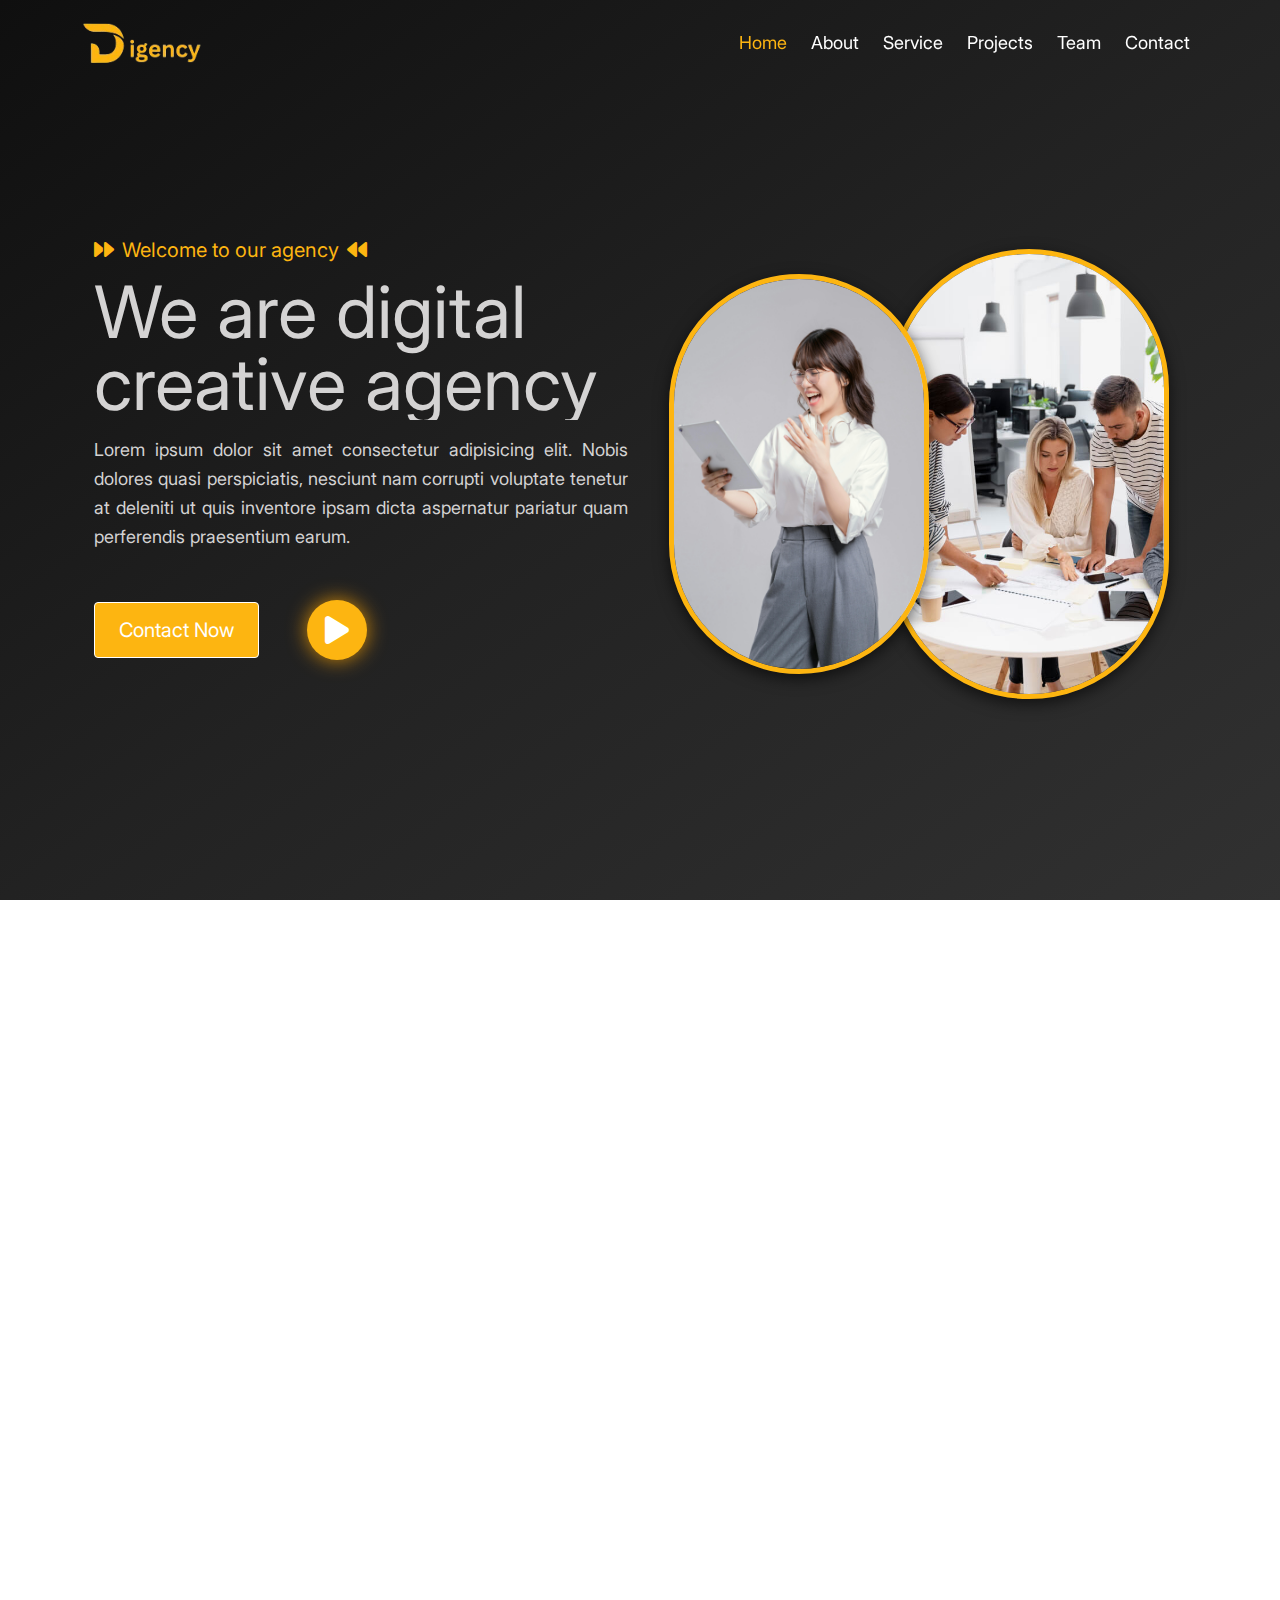
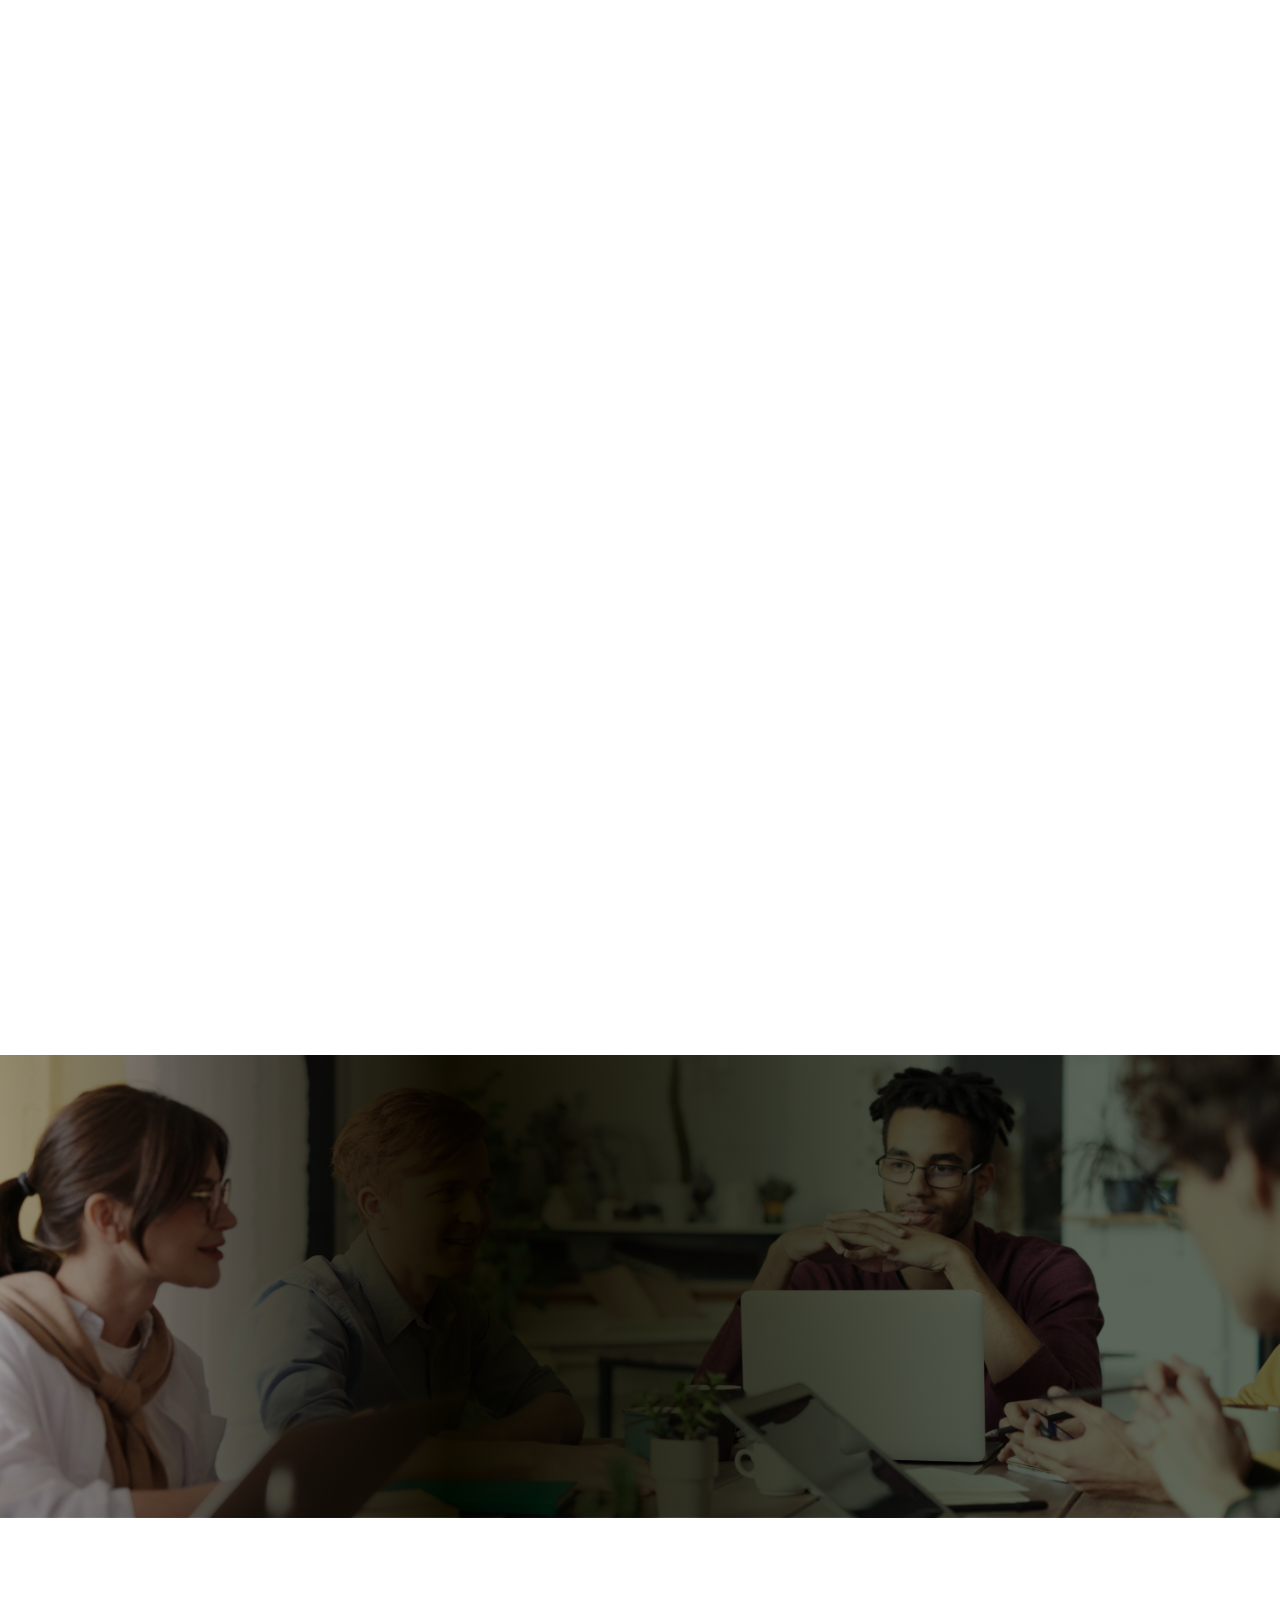
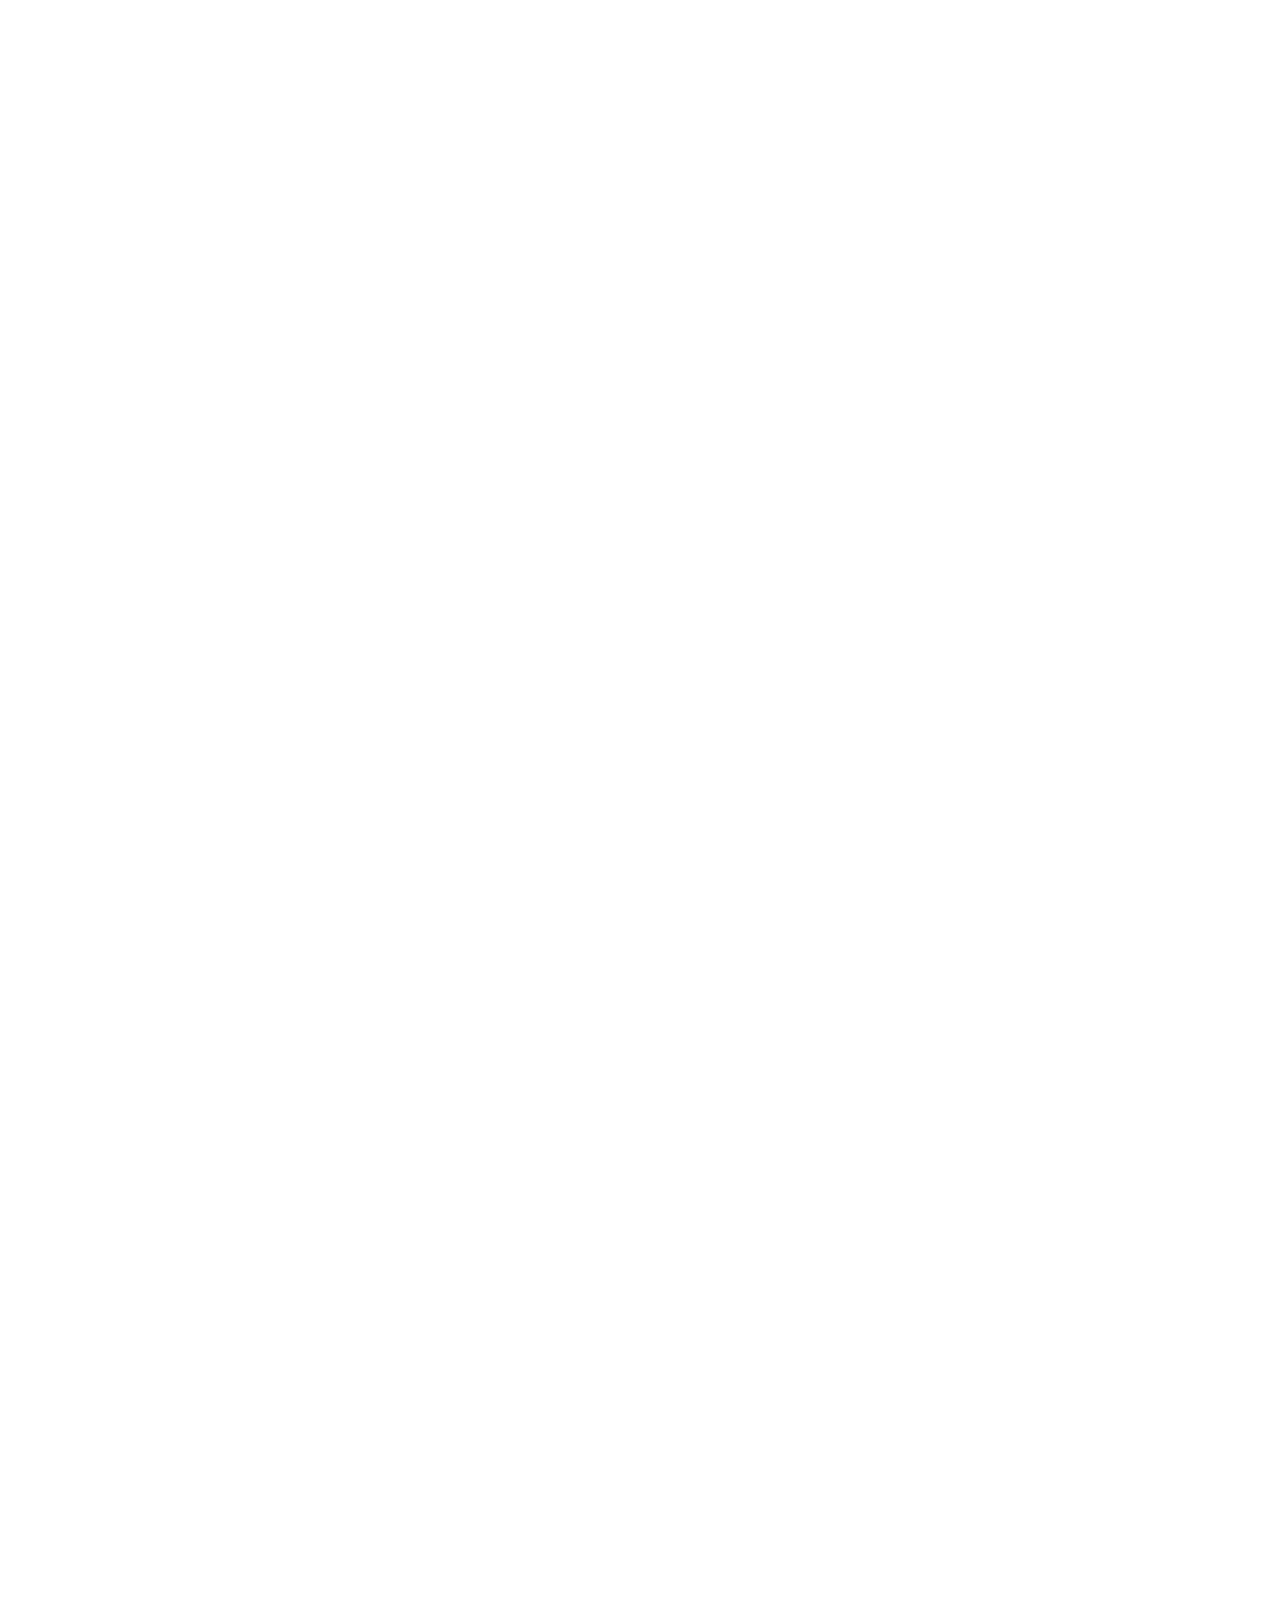
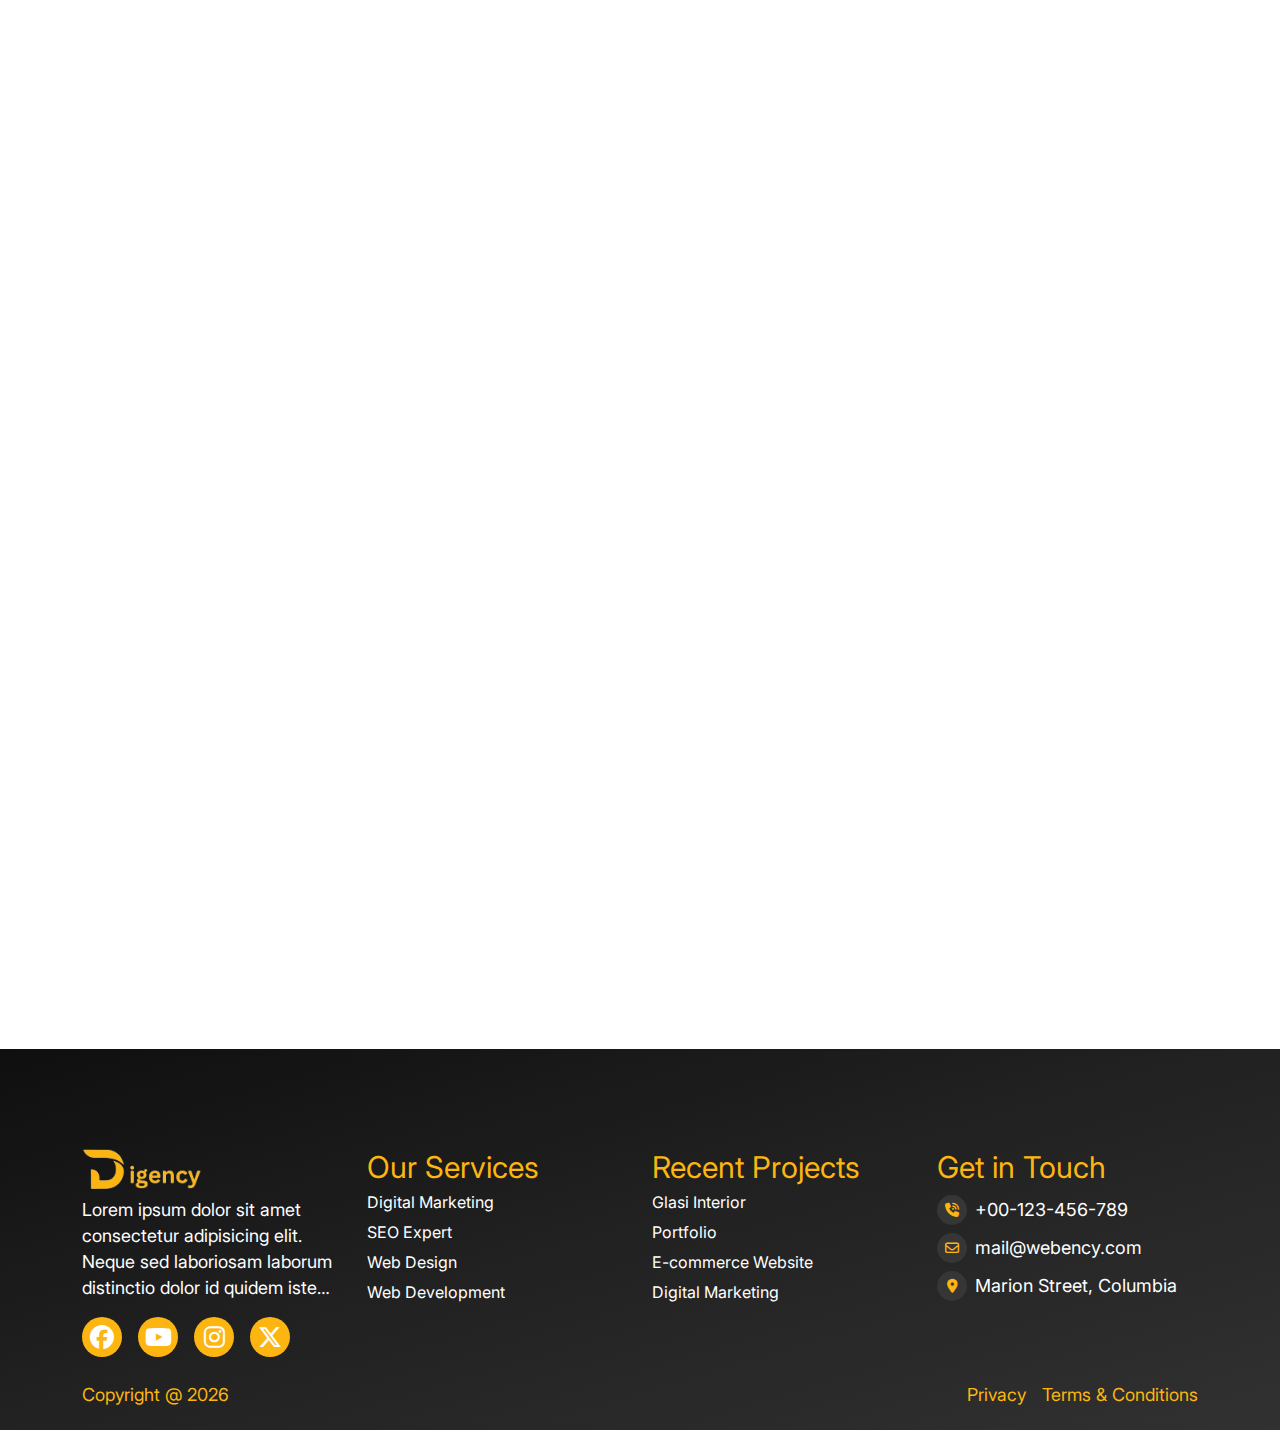
==== commit 8bf83d25: "our work" ====
--- a/index.html
+++ b/index.html
@@ -256,9 +256,9 @@
         <div class="col-sm-6 col-md-6 col-lg-6 col-xl-4 mb-4">
           <div class="card custom-card text-center p-4 p-xxl-5 bg-transparent">
             <div class="icon mb-3">
-              <i class="fas fa-bullhorn fa-3x" style="color: #c59a35;"></i>
-            </div>
-            <h4 class="card-title">Digital Marketing</h4>
+              <i class="fa-solid fa-mobile-screen-button fa-3x" style="color: #c59a35;"></i>
+            </div>
+            <h4 class="card-title">App Developer</h4>
             <p class="card-text">Lorem ipsum dolor sit amet consectetur adipisicing elit. Nulla accusantium eligendi
               alias perferendis id non distinctio quasi.</p>
             <a href="#" class="btn btn-primary">Learn More</a>
@@ -280,7 +280,28 @@
       <div class="d-flex justify-content-center">
         <h2 class="text-start pb-3 text-dark">See Our Projects</h2>
       </div>
-      <div class="projects-slider">
+
+      <div id="our-works">
+        <div class="container">
+          <div class="row">
+            <div class="col-sm-6 col-md-6 col-lg-6 col-xl-4 mb-4">
+              <div class="gallery-item">
+                <img src="https://via.placeholder.com/300" alt="Image 1">
+                <div class="overlay">
+                  <a href="#" class="icon-link"><i class="fas fa-link"></i></a>
+                  <i class="fas fa-plus icon-plus" data-bs-toggle="modal" data-bs-target="#lightboxModal"></i>
+                  <div class="project-title-name position-absolute bottom-0 left-0"
+                    style="padding-left: 30px; padding-bottom: 30px;">
+                    <h4 class="project-name">Web Design</h4>
+                    <p class="project-title">Web Design</p>
+                  </div>
+                </div>
+              </div>
+            </div>
+          </div>
+        </div>
+      </div>
+      <div class="projects-slider d-none">
         <div class="position-relative content-box mx-2">
           <div class="project-img position-relative">
             <img src="./images/h1-hero-left.jpg" class="img-fluid w-100 h-100" alt="This is Project Img" />
@@ -346,8 +367,53 @@
           </div>
         </div>
       </div>
+
     </div>
   </section>
+
+  <!-- Lightbox Modal -->
+  <div class="modal fade" id="lightboxModal" tabindex="-1" aria-labelledby="lightboxModalLabel" aria-hidden="true">
+    <div class="modal-dialog modal-lg">
+      <div class="modal-content">
+        <div class="modal-header">
+          <h5 class="modal-title" id="lightboxModalLabel">Image Gallery</h5>
+          <button type="button" class="btn-close" data-bs-dismiss="modal" aria-label="Close"></button>
+        </div>
+        <div class="modal-body">
+          <div id="carouselExampleIndicators" class="carousel slide" data-bs-ride="carousel">
+            <div class="carousel-indicators">
+              <button type="button" data-bs-target="#carouselExampleIndicators" data-bs-slide-to="0" class="active"
+                aria-current="true"></button>
+              <button type="button" data-bs-target="#carouselExampleIndicators" data-bs-slide-to="1"></button>
+              <button type="button" data-bs-target="#carouselExampleIndicators" data-bs-slide-to="2"></button>
+            </div>
+            <div class="carousel-inner">
+              <div class="carousel-item active">
+                <img src="https://via.placeholder.com/600" class="d-block w-100" alt="Image 1">
+              </div>
+              <div class="carousel-item">
+                <img src="https://via.placeholder.com/600" class="d-block w-100" alt="Image 2">
+              </div>
+              <div class="carousel-item">
+                <img src="https://via.placeholder.com/600" class="d-block w-100" alt="Image 3">
+              </div>
+            </div>
+            <button class="carousel-control-prev" type="button" data-bs-target="#carouselExampleIndicators"
+              data-bs-slide="prev">
+              <span class="carousel-control-prev-icon" aria-hidden="true"></span>
+              <span class="visually-hidden">Previous</span>
+            </button>
+            <button class="carousel-control-next" type="button" data-bs-target="#carouselExampleIndicators"
+              data-bs-slide="next">
+              <span class="carousel-control-next-icon" aria-hidden="true"></span>
+              <span class="visually-hidden">Next</span>
+            </button>
+          </div>
+        </div>
+      </div>
+    </div>
+  </div>
+
   <!-- projects section end -->
 
   <!-- counter up start -->
--- a/css/style.css
+++ b/css/style.css
@@ -63,19 +63,24 @@
 
 @font-face {
   font-family: "Kanit";
-  src: url("/fonts/Kanit-regular.ttf") format("truetype"); /* Path to your font file */
+  src: url("/fonts/Kanit-regular.ttf") format("truetype");
+  /* Path to your font file */
   font-weight: 400;
   font-style: normal;
 }
+
 @font-face {
   font-family: "Kanit";
-  src: url("/fonts/Kanit-bold.ttf") format("truetype"); /* Path to your font file */
+  src: url("/fonts/Kanit-bold.ttf") format("truetype");
+  /* Path to your font file */
   font-weight: 700;
   font-style: normal;
 }
+
 @font-face {
   font-family: "Kanit";
-  src: url("/fonts/Inter-regular.ttf") format("truetype"); /* Path to your font file */
+  src: url("/fonts/Inter-regular.ttf") format("truetype");
+  /* Path to your font file */
   font-weight: 400;
   font-style: normal;
 }
@@ -215,6 +220,7 @@
   font-family: "Kanit";
   color: var(--text_white);
 }
+
 /* click to action (cta) button  end*/
 
 /* play button start */
@@ -236,13 +242,16 @@
   0% {
     box-shadow: 0 0 10px rgba(255, 165, 0, 0.6), 0 0 20px rgba(255, 165, 0, 0.4);
   }
+
   50% {
     box-shadow: 0 0 20px rgba(255, 165, 0, 0.8), 0 0 40px rgba(255, 165, 0, 0.6);
   }
+
   100% {
     box-shadow: 0 0 10px rgba(255, 165, 0, 0.6), 0 0 20px rgba(255, 165, 0, 0.4);
   }
 }
+
 /* play button end */
 
 /*  */
@@ -253,6 +262,7 @@
   color: var(--text_primary);
   /* margin-top: 36px; */
 }
+
 .sub-title p {
   background-color: #bc963f32;
   border-radius: 6px;
@@ -291,22 +301,28 @@
   transition: all 0.4s ease;
   z-index: 9999;
 }
+
 #header .navbar .navbar-nav .nav-link {
   color: var(--bg_white);
   font-size: 18px;
 }
+
 #header .navbar .navbar-brand {
   color: var(--text_white);
 }
+
 #header .navbar .navbar-nav .nav-link.active {
   color: var(--text_primary) !important;
 }
+
 #header .navbar .navbar-toggler {
   background-color: var(--bg_primary);
 }
+
 #header .navbar .navbar-toggler span {
   color: var(--text_white);
 }
+
 /* navbar scrolling effect start */
 #header .nav-scrolled {
   padding: 0;
@@ -315,15 +331,19 @@
   z-index: 9999;
   border-bottom: 1px solid var(--bg_primary);
 }
+
 #header .nav-scrolled .navbar .navbar-nav .nav-link {
   color: var(--text_dark);
 }
+
 #header .nav-scrolled .navbar .navbar-brand {
   color: var(--text_dark);
 }
+
 #header .nav-scrolled .navbar .navbar-nav .nav-link.active {
   color: var(--text_primary) !important;
 }
+
 /* navbar scrolling effect end */
 
 /* header section end */
@@ -339,12 +359,14 @@
   background-color: var(--bg_dark);
   background-image: linear-gradient(to bottom right, #0f0f0f, #222222, #313131);
 }
+
 #hero-section .sub-title {
   font-size: 20px;
   font-family: "Inter";
   font-weight: 400;
   color: var(--text_primary);
 }
+
 #hero-section .hero-title {
   overflow: hidden;
   display: -webkit-box;
@@ -364,6 +386,7 @@
   width: 320px;
   margin-top: 25px;
 }
+
 #hero-section .floating-img-delay {
   box-sizing: border-box;
   border: 5px var(--text_primary) solid;
@@ -472,16 +495,19 @@
   padding-bottom: 120px;
   /* margin-bottom: 120px; */
 }
+
 #about-section .about-img-fast {
   height: 320px;
   width: 320px;
 }
+
 #about-section .about-img-delay {
   height: 320px;
   width: 320px;
   margin-top: 160px;
   margin-left: 160px;
 }
+
 #about-section .sub-title {
   font-family: "Inter";
   font-weight: 400;
@@ -495,6 +521,7 @@
   -webkit-line-clamp: 4;
   -webkit-box-orient: vertical;
 }
+
 /* about section end */
 
 /* counter up start */
@@ -503,31 +530,29 @@
   padding: 120px 0;
   background-color: #faf8f8;
   background-repeat: no-repeat;
-  background: linear-gradient(
-      90deg,
+  background: linear-gradient(90deg,
       rgb(0, 0, 0) 0%,
       rgb(159, 151, 146) 0%,
       rgb(21, 17, 1) 35%,
-      rgb(96, 104, 90) 85%
-    ),
+      rgb(96, 104, 90) 85%),
     url("../images/couner-up-bg-img.jpg");
   background-size: cover;
   background-position: center center;
   background-blend-mode: multiply;
 }
+
 #counter_up .card {
   background-color: var(--bg_dark);
   background-image: linear-gradient(to bottom right, #f39c06, #161616, #313131);
 
   background-color: var(--bg_dark);
-  background-image: linear-gradient(
-    to bottom right,
-    #f39c06 5%,
-    #7a4c02 35%,
-    #313131 60%,
-    #161616 100%
-  );
-}
+  background-image: linear-gradient(to bottom right,
+      #f39c06 5%,
+      #7a4c02 35%,
+      #313131 60%,
+      #161616 100%);
+}
+
 #counter_up .card h2 {
   line-height: 1;
   -webkit-text-stroke-width: 2px;
@@ -535,15 +560,18 @@
   color: transparent;
   margin-bottom: -4px;
 }
+
 #counter_up .card p {
   color: #dfdfdf;
 }
+
 /* counter up end */
 
 /* Team Card Styling */
 #team {
   padding: 120px 0;
 }
+
 #team .team-card {
   position: relative;
   background-color: var(--bg_dark-secondary);
@@ -580,9 +608,11 @@
   padding-bottom: 0px;
   text-align: center;
 }
+
 #team .team-info p {
   padding-bottom: 0px;
 }
+
 #team .team-social {
   display: flex;
   justify-content: center;
@@ -606,13 +636,11 @@
   background-image: linear-gradient(to bottom right, #0f0f0f, #222222, #313131);
   background-color: #faf8f8;
   background-repeat: no-repeat;
-  background: linear-gradient(
-      90deg,
+  background: linear-gradient(90deg,
       rgba(0, 0, 0, 0.576) 0%,
       rgb(159, 151, 146) 0%,
       rgba(21, 17, 1, 0.705) 35%,
-      rgb(96, 104, 90) 85%
-    ),
+      rgb(96, 104, 90) 85%),
     url("../images/couner-up-bg-img.jpg");
   background-size: cover;
   background-position: center center;
@@ -623,22 +651,27 @@
   font-size: 18px;
   color: #f0aa05;
 }
+
 #teams-breadcrumb .breadcrumb-item a:hover {
   font-size: 18px;
   color: #ffffff;
 }
+
 #teams-breadcrumb .breadcrumb-item.active {
   font-size: 18px;
   color: #ffffff;
 }
-#teams-breadcrumb .breadcrumb-item + .breadcrumb-item::before {
+
+#teams-breadcrumb .breadcrumb-item+.breadcrumb-item::before {
   float: left;
   padding-right: 0.5rem;
   color: #ffffff;
 }
+
 #our-teams {
   padding-top: 120px;
 }
+
 #our-teams .team-card {
   position: relative;
   background-color: var(--bg_dark-secondary);
@@ -675,9 +708,11 @@
   padding-bottom: 0px;
   text-align: center;
 }
+
 #our-teams .team-info p {
   padding-bottom: 0px;
 }
+
 #our-teams .team-social {
   display: flex;
   justify-content: center;
@@ -694,6 +729,7 @@
 #our-teams .social-icon:hover {
   color: var(--bg_primary);
 }
+
 /* View All Button Styling */
 #team .btn-view-all {
   background-color: var(--bg_primary);
@@ -719,14 +755,17 @@
   background-color: var(--bg_dark);
   background-image: linear-gradient(to bottom right, #0f0f0f, #222222, #313131);
 }
+
 #service-section .border-on-hover:hover {
   border: 1px solid #dfdfdf;
 }
+
 #service-section .contain-box {
   height: 370px;
   width: 100%;
   padding: 30px;
-  position: relative; /* Make the container relative */
+  position: relative;
+  /* Make the container relative */
   overflow: hidden;
 }
 
@@ -738,6 +777,7 @@
   color: var(--text_dark);
   transition: all 0.5s ease-in-out;
 }
+
 #service-section .contain-box:hover .service-bg-color {
   background-color: #ffffffcb;
   padding: 10px;
@@ -747,6 +787,7 @@
 
   /* color: white; */
 }
+
 #service-section .contain-box:hover .img-overlay {
   background-color: #0000007b;
 }
@@ -763,6 +804,7 @@
   z-index: 2;
   position: relative;
 }
+
 #service-section .contain-box:hover .btn-view-service {
   color: var(--text_dark);
   border-bottom: 1px solid var(--text_dark);
@@ -771,6 +813,7 @@
   z-index: 2;
   position: relative;
 }
+
 #service-section .contain-box .btn-view-service:hover {
   color: var(--text_primary);
   border-bottom: 1px solid var(--text_primary);
@@ -813,6 +856,7 @@
   -webkit-line-clamp: 4;
   -webkit-box-orient: vertical;
 }
+
 #service-section .custom-card .btn-primary {
   background-color: #c59a35;
   border: none;
@@ -830,6 +874,7 @@
 #our_clients {
   padding-bottom: 120px;
 }
+
 @keyframes scroll {
   0% {
     transform: translateX(0);
@@ -839,13 +884,16 @@
     transform: translateX(calc(-250px * 7));
   }
 }
+
 #our_clients .title {
   background-color: #252424;
   padding: 50px 0;
 }
+
 #our_clients .logos {
   overflow: hidden;
 }
+
 #our_clients .slider {
   height: 100px;
   margin: auto;
@@ -853,32 +901,39 @@
   position: relative;
   width: auto;
 }
+
 #our_clients .slider .slide-track {
   animation: scroll 40s linear infinite;
   display: flex;
   width: calc(250px * 14);
 }
+
 #our_clients .slider .slide {
   height: 100px;
   width: 250px;
 }
+
 /* our clients end */
 
 /* faq start */
 #faq {
   margin: 120px 0;
 }
+
 #faq .faq-left {
   width: 40%;
 }
+
 #faq .faq-left img {
   border-radius: 0 100% 100% 0;
   height: 80vh;
 }
+
 #faq .faq-right {
   width: 60%;
   padding-right: 10%;
 }
+
 #faq .faq-right .accordion-button:not(.collapsed) {
   color: var(--text_white);
   background-color: #303030;
@@ -899,27 +954,33 @@
 #projects .projects-slider .content-box .project-img {
   height: 400px;
 }
+
 #projects .projects-slider .content-box .slider-content {
   padding: 48px 120px;
 }
+
 #projects .projects-slider .content-box .title {
   overflow: hidden;
   display: -webkit-box;
   -webkit-line-clamp: 1;
   -webkit-box-orient: vertical;
 }
+
 #projects .projects-slider .content-box .description {
   overflow: hidden;
   display: -webkit-box;
   -webkit-line-clamp: 2;
   -webkit-box-orient: vertical;
 }
+
 #projects .projects-slider .content-box .project-img img {
   object-fit: cover;
 }
+
 #projects .projects-slider .content-box .project-img .img-overlay {
   background-color: #0000009d;
 }
+
 /* #projects .projects-slider .content-box .project-img .img-overlay:hover {
   background-color: #000000af;
   transition: all 0.5s ease-in-out;
@@ -965,7 +1026,76 @@
   border-top: 30px solid transparent;
   border-bottom: 30px solid transparent;
 }
+
 /* projects section end */
+
+/* our works start */
+.gallery-item {
+  position: relative;
+  overflow: hidden;
+  border-radius: 10px;
+}
+
+#our-works .gallery-item img {
+  width: 100%;
+  height: auto;
+  transition: transform 0.3s ease;
+}
+
+#our-works .gallery-item:hover img {
+  transform: scale(1.1);
+}
+
+#our-works .overlay {
+  position: absolute;
+  top: 0;
+  left: 0;
+  width: 100%;
+  height: 100%;
+  background: rgba(0, 0, 0, 0.5);
+  display: flex;
+  justify-content: center;
+  align-items: center;
+  opacity: 0;
+  transition: opacity 0.3s ease;
+  z-index: 9;
+}
+
+#our-works .gallery-item:hover .overlay {
+  opacity: 1;
+}
+
+#our-works .icon-link {
+  position: absolute;
+  top: 10px;
+  right: 10px;
+  color: var(--text_white);
+  font-size: 1.5rem;
+  z-index: 99;
+}
+
+#our-works .project-title-name {
+  position: absolute;
+  left: 10px;
+  bottom: 10px;
+  z-index: 99;
+}
+
+#our-works .project-title {
+  color: var(--text_white);
+}
+
+#our-works .project-name {
+  color: var(--text_white);
+}
+
+#our-works .icon-plus {
+  color: var(--text_white);
+  font-size: 2rem;
+  cursor: pointer;
+}
+
+/* our works end */
 
 /* testimonial section */
 /* Testimonial Section Styling */
@@ -1063,21 +1193,25 @@
   justify-content: center;
   color: #dfdfdf;
 }
+
 /* testimonial section end */
 
 /* contact start */
 #contact {
   padding: 120px 0;
 }
+
 #contact i {
   color: var(--bg_primary);
   font-size: 24px;
 }
+
 #contact .btn {
   background-color: var(--bg_primary);
   color: var(--bg_white);
   border: none;
 }
+
 #contact .form-floating label {
   color: #454141;
 }
@@ -1087,6 +1221,7 @@
   display: flex;
   justify-content: center;
 }
+
 /* contact end */
 /* footer start */
 #footer {
@@ -1095,14 +1230,17 @@
   padding-top: 120px;
   padding-bottom: 20px;
 }
+
 #footer h3 {
   color: var(--text_primary);
   padding-bottom: 10px;
 }
+
 #footer h3:hover {
   color: var(--text_white);
   padding-bottom: 10px;
 }
+
 #footer .footer-desc {
   font-size: 18px;
   font-weight: 400;
@@ -1114,6 +1252,7 @@
   -webkit-line-clamp: 4;
   -webkit-box-orient: vertical;
 }
+
 #footer .social-icons i {
   color: var(--text_white);
   font-size: 24px;
@@ -1126,11 +1265,13 @@
   justify-content: center;
   align-items: center;
 }
+
 #footer .social-icons i:hover {
   background-color: var(--bg_white);
   color: var(--text_primary);
   transition: all 0.3s ease-in-out;
 }
+
 #footer .list-style ul li {
   color: var(--text_white);
   font-size: 16px;
@@ -1138,6 +1279,7 @@
   font-family: "Inter", sans-serif;
   font-weight: 400;
 }
+
 #footer .list-style ul li i {
   padding: 5px;
   height: 30px;
@@ -1151,23 +1293,29 @@
   color: var(--text_primary);
   transition: all 0.3s ease-in-out;
 }
+
 #footer .list-style ul li i:hover {
   background-color: var(--bg_dark);
   transition: all 0.3s ease-in-out;
   border: 1px solid var(--text_primary);
 }
+
 #footer .list-style ul li:hover {
   color: var(--text_primary);
   font-size: 18px;
   transition: all 0.3s ease-in-out;
 }
+
 #footer .footer-bottom p {
   color: var(--text_primary);
 }
+
 #footer .footer-bottom p a {
   color: var(--text_primary);
 }
+
 #footer .footer-bottom p a:hover {
   color: var(--text_white);
 }
-/* footer end */
+
+/* footer end */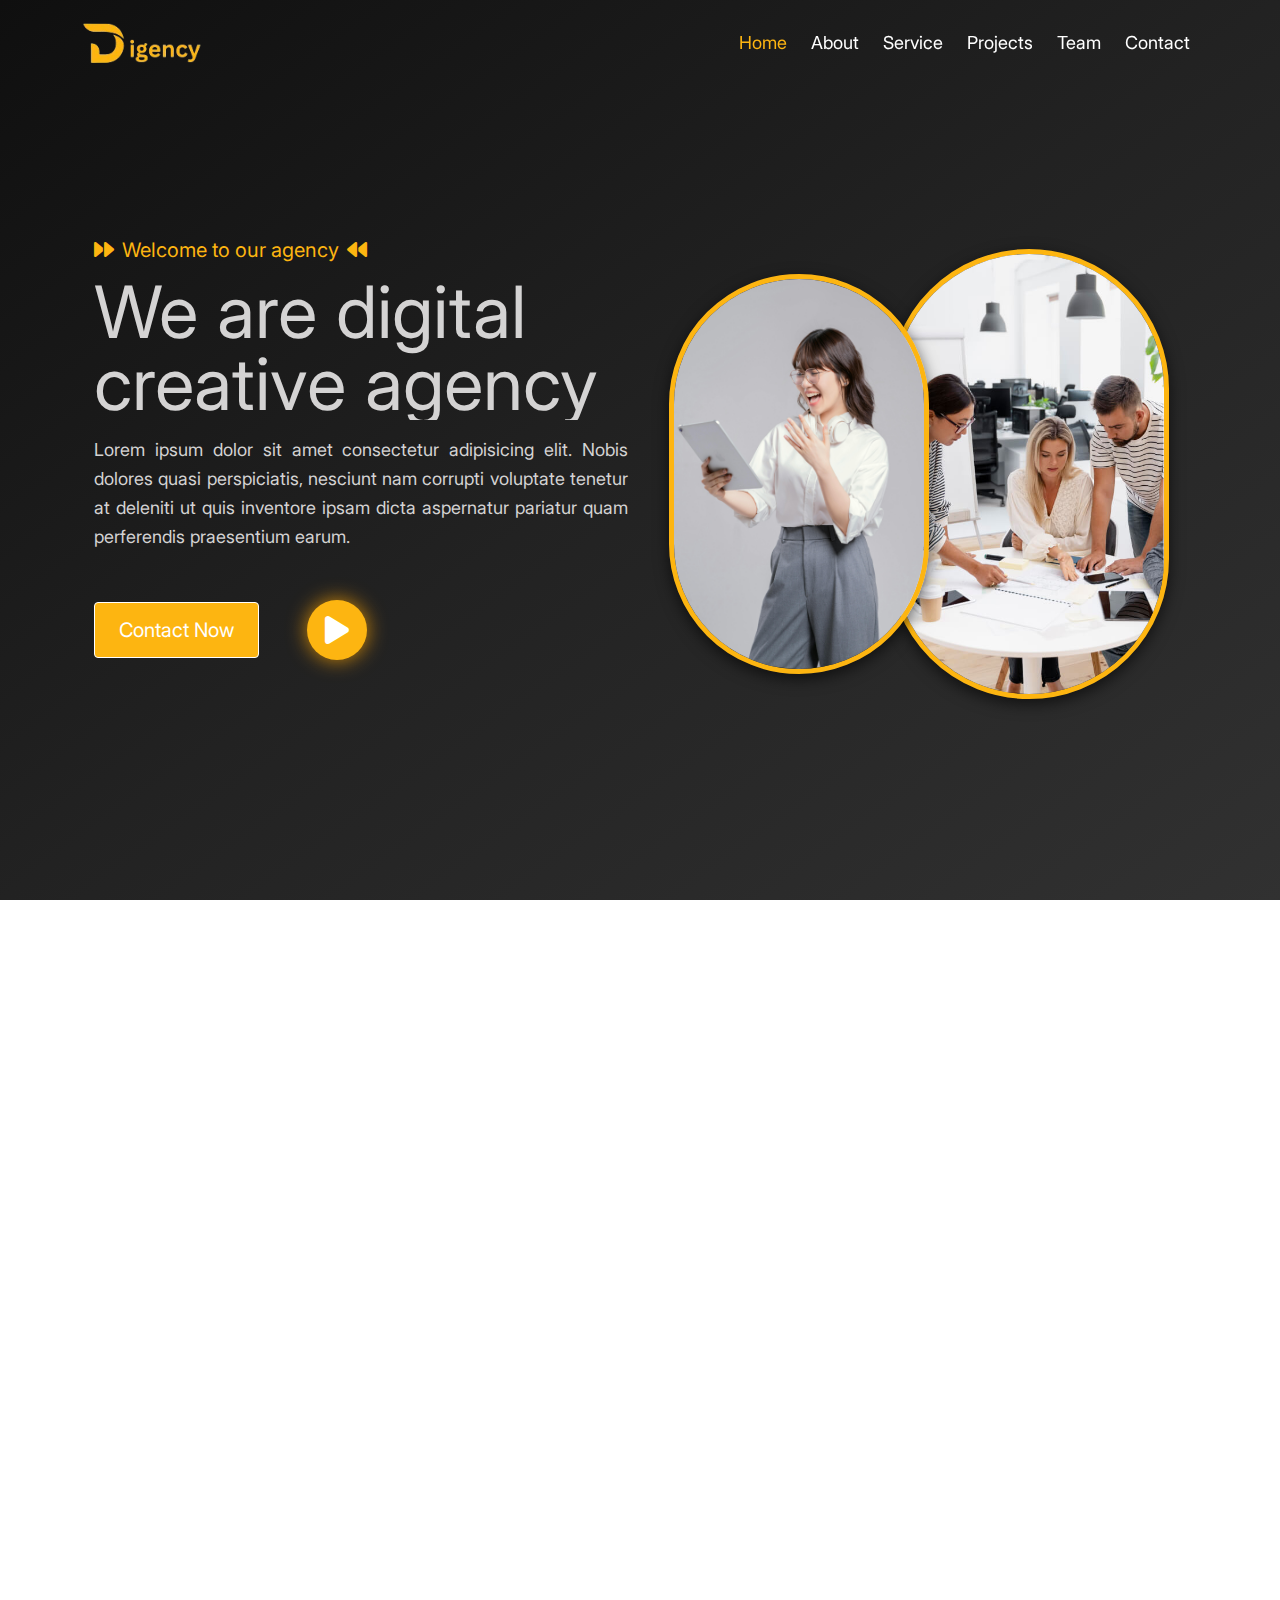
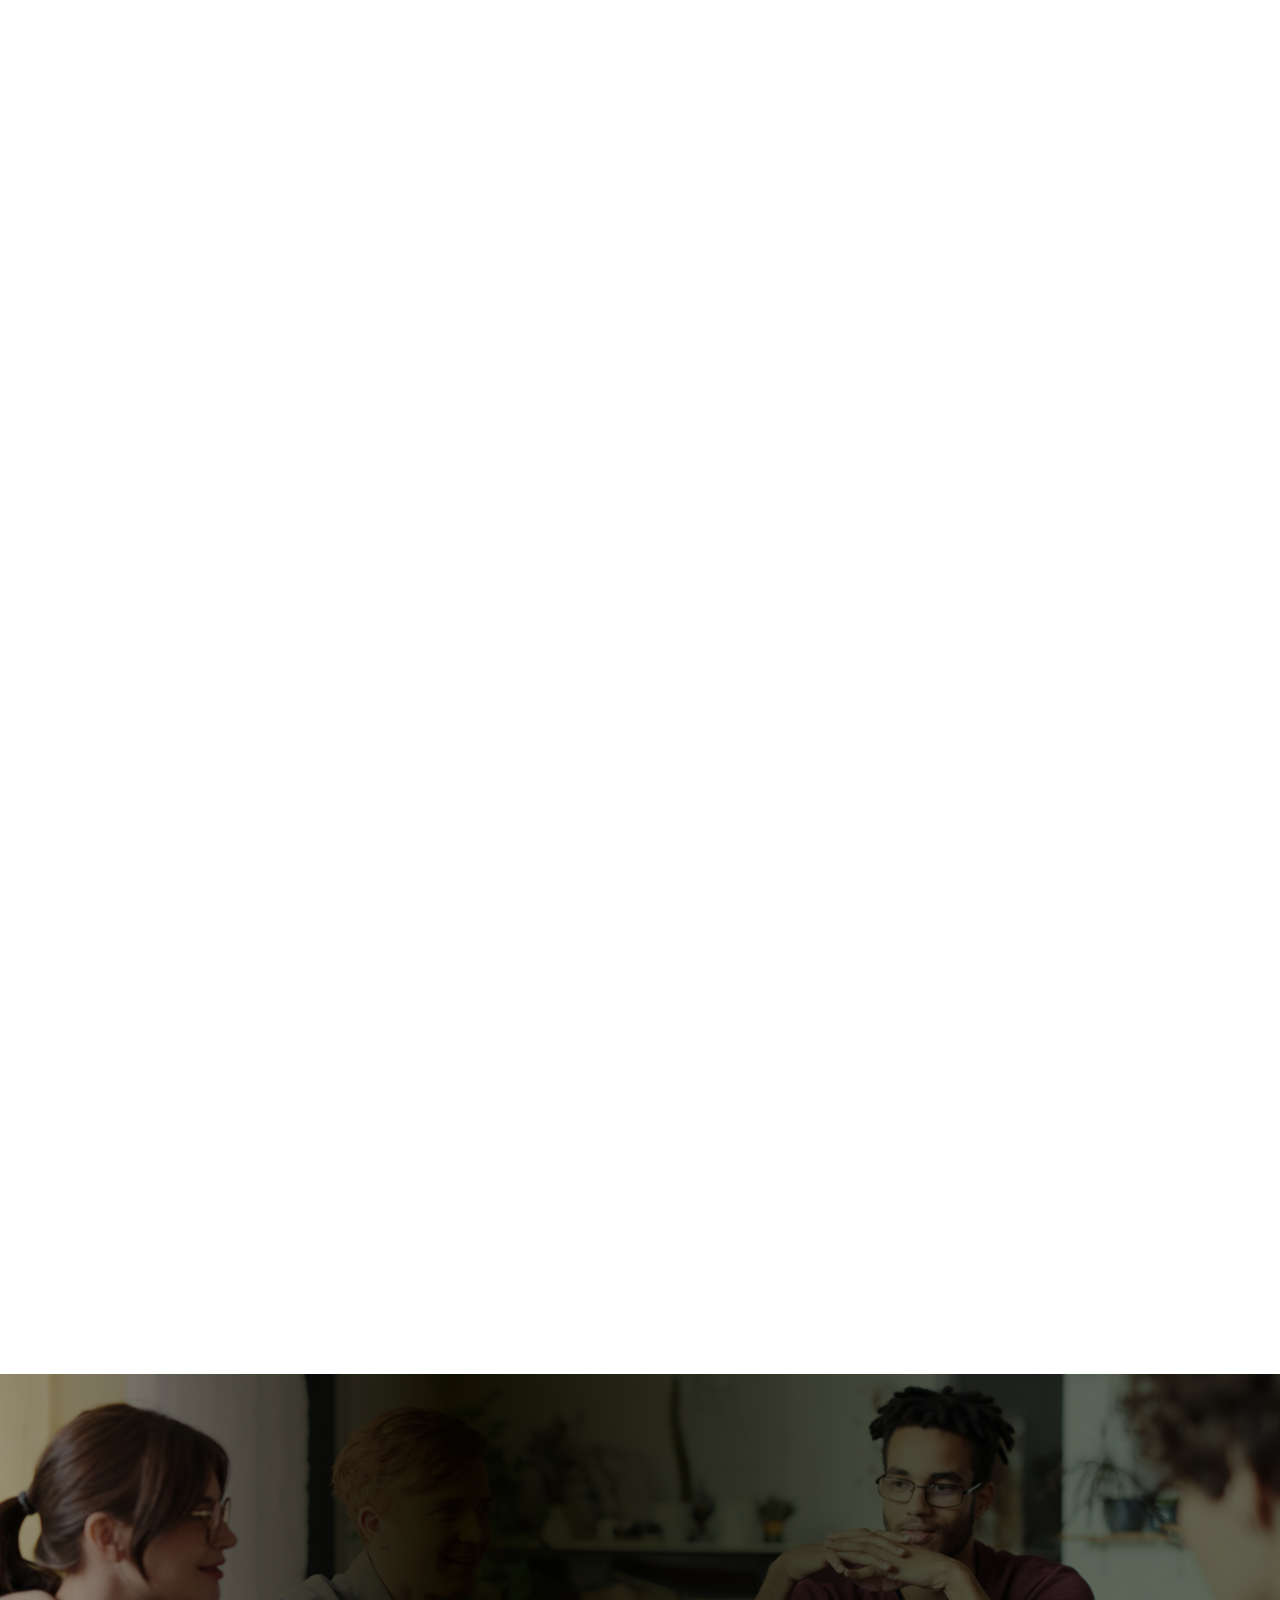
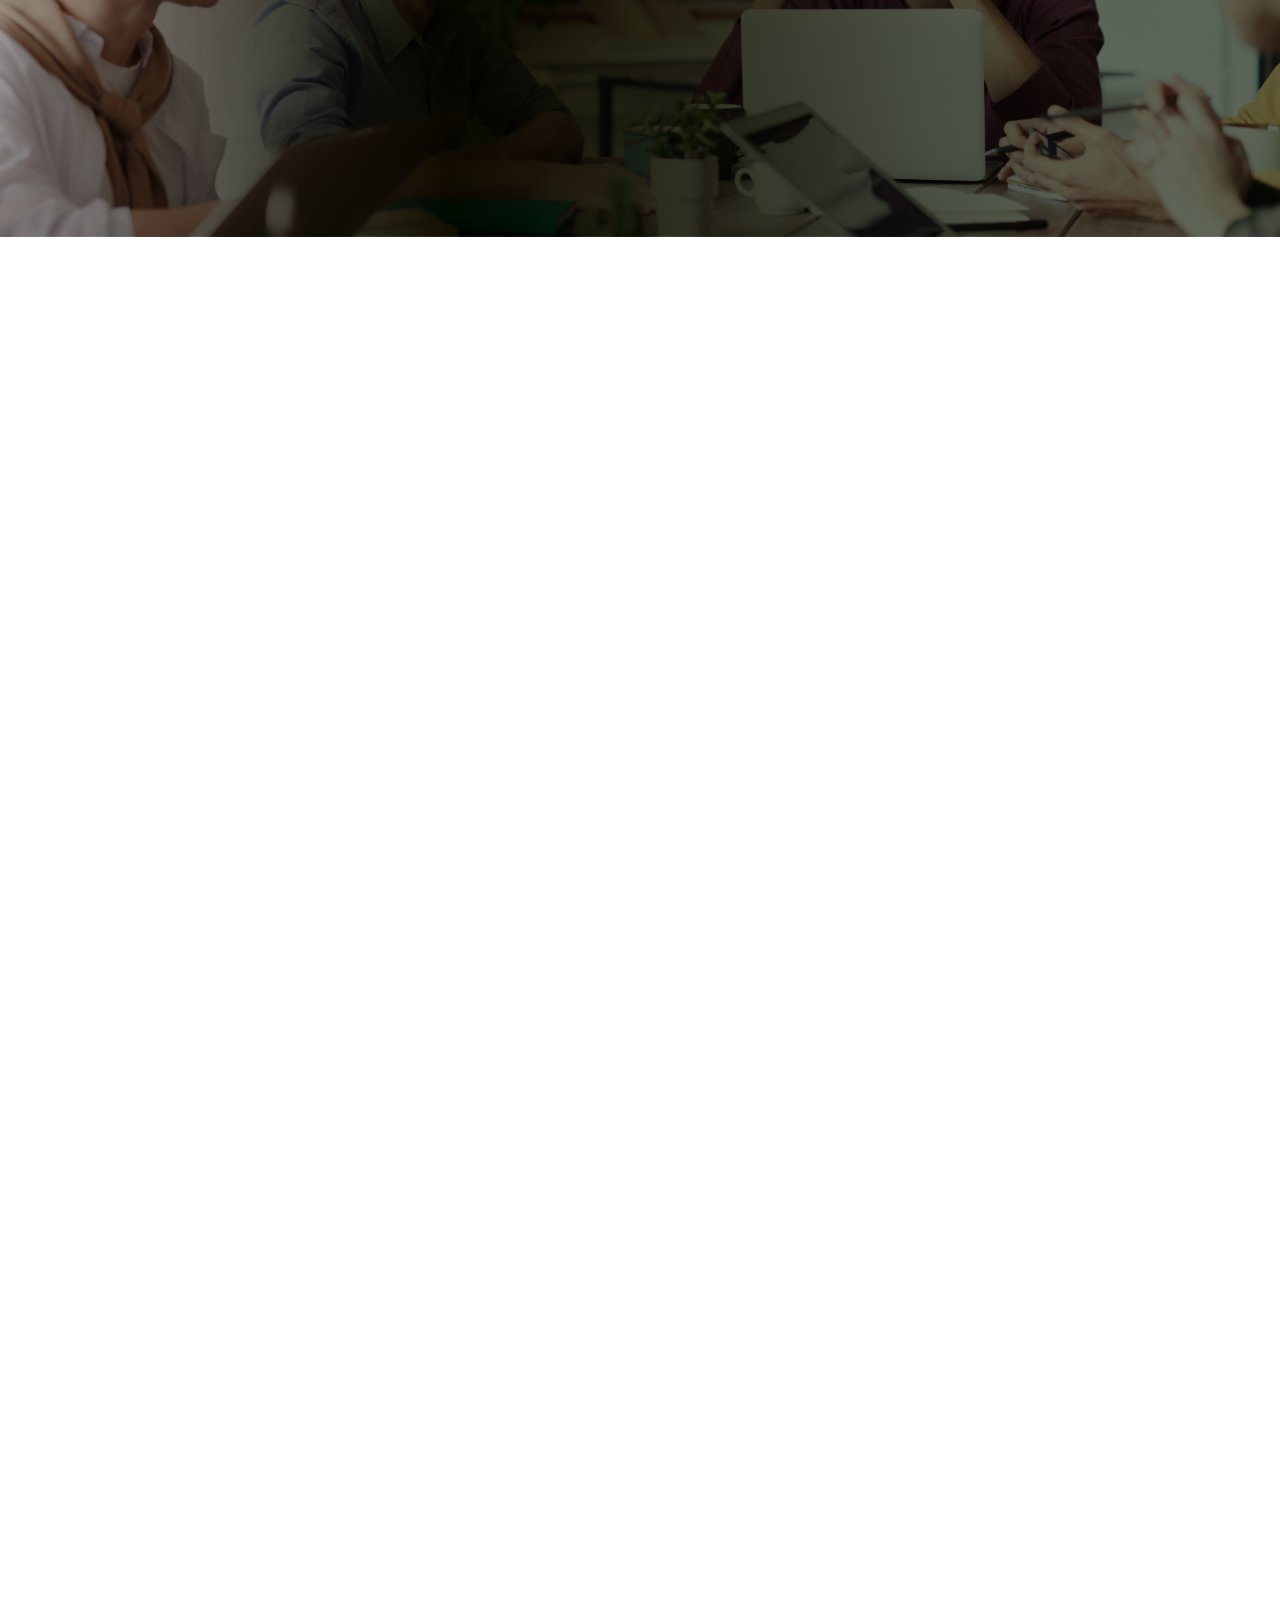
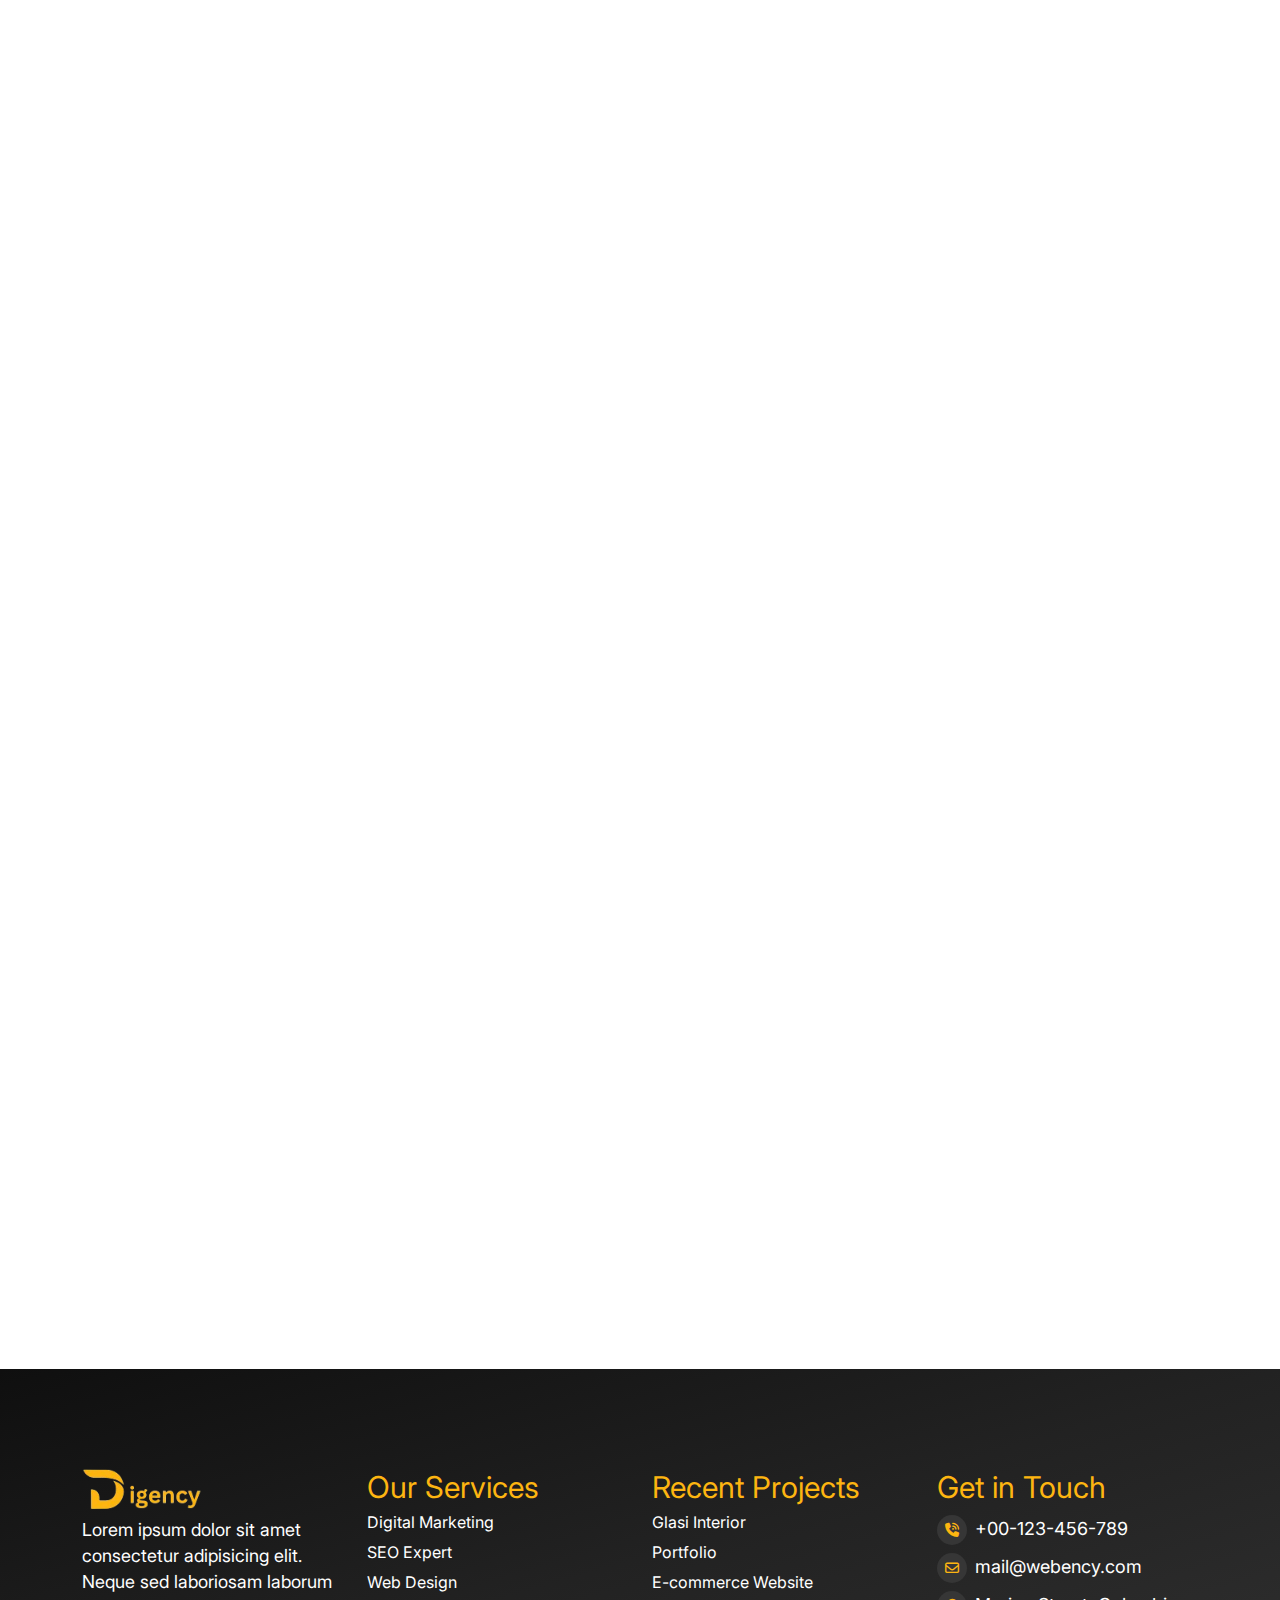
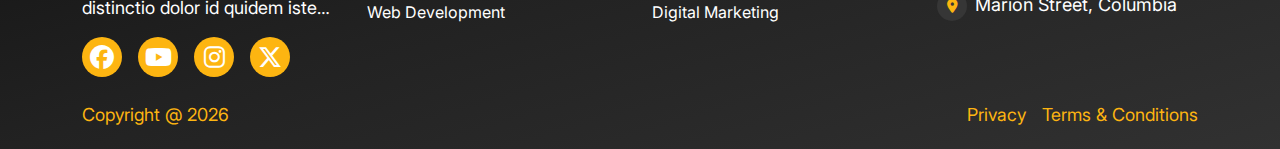
==== commit 544a2c64: "our work" ====
--- a/index.html
+++ b/index.html
@@ -139,7 +139,7 @@
               <div class="">
                 <img src="./images/h1-hero-left.jpg" alt="This is hero image" class="img-fluid floating-img-delay" />
               </div>
-              <div class="position-absolute top-0">
+              <div class="position-absolute top-0 d-none d-md-block">
                 <img src="./images/hero-img-left.jpg" alt="This is hero image" class="img-fluid floating-img-fast" />
               </div>
             </div>
@@ -232,7 +232,7 @@
       </div>
       <div class="row mt-4">
         <div class="col-sm-6 col-md-6 col-lg-6 col-xl-4 mb-4">
-          <div class="card custom-card text-center p-4 p-xxl-5 bg-transparent">
+          <div class="card custom-card text-center p-4 p-xxl-5 bg-transparent h-100">
             <div class="icon mb-3">
               <i class="fas fa-laptop-code fa-3x" style="color: #c59a35;"></i>
             </div>
@@ -243,7 +243,7 @@
           </div>
         </div>
         <div class="col-sm-6 col-md-6 col-lg-6 col-xl-4 mb-4">
-          <div class="card custom-card text-center p-4 p-xxl-5 bg-transparent">
+          <div class="card custom-card text-center p-4 p-xxl-5 bg-transparent h-100">
             <div class="icon mb-3">
               <i class="fas fa-code fa-3x" style="color: #c59a35;"></i>
             </div>
@@ -254,7 +254,7 @@
           </div>
         </div>
         <div class="col-sm-6 col-md-6 col-lg-6 col-xl-4 mb-4">
-          <div class="card custom-card text-center p-4 p-xxl-5 bg-transparent">
+          <div class="card custom-card text-center p-4 p-xxl-5 bg-transparent h-100">
             <div class="icon mb-3">
               <i class="fa-solid fa-mobile-screen-button fa-3x" style="color: #c59a35;"></i>
             </div>
@@ -281,17 +281,49 @@
         <h2 class="text-start pb-3 text-dark">See Our Projects</h2>
       </div>
 
+      <div class="row">
+        <div class="d-flex justify-content-center align-items-center">
+          <ul class="nav text-white">
+            <li class="nav-item">
+              <a class="nav-link link-secondary active" id="all-tab" data-bs-toggle="tab" data-bs-target="#all"
+                href="#">All</a>
+            </li>
+            <li class="nav-item">
+              <a class="nav-link link-secondary" id="dental-tab" data-bs-toggle="tab" data-bs-target="#dental"
+                href="#">Dental</a>
+            </li>
+            <li class="nav-item">
+              <a class="nav-link link-secondary" id="beauty-tab" data-bs-toggle="tab" data-bs-target="#beauty"
+                href="#">beauty</a>
+            </li>
+          </ul>
+        </div>
+
+        <div class="tab-content" id="tabContent">
+          <div class="tab-pane fade show active" id="all" role="tabpanel" aria-labelledby="all-tab">
+            <h1>All</h1>
+          </div>
+          <div class="tab-pane fade" id="dental" role="tabpanel" aria-labelledby="dental-tab">
+            <h1>dental</h1>
+          </div>
+          <div class="tab-pane fade" id="beauty" role="tabpanel" aria-labelledby="beauty-tab">
+            <h1>beauty</h1>
+          </div>
+        </div>
+      </div>
       <div id="our-works">
         <div class="container">
           <div class="row">
             <div class="col-sm-6 col-md-6 col-lg-6 col-xl-4 mb-4">
-              <div class="gallery-item">
-                <img src="https://via.placeholder.com/300" alt="Image 1">
+              <div class="gallery-item position-relative">
+                <img src="/images/couner-up-bg-img.jpg" alt="Image 1">
+                <div class="gallery-img-overlay"></div>
                 <div class="overlay">
                   <a href="#" class="icon-link"><i class="fas fa-link"></i></a>
-                  <i class="fas fa-plus icon-plus" data-bs-toggle="modal" data-bs-target="#lightboxModal"></i>
+                  <i class="fas fa-plus icon-plus d-none d-md-block" data-bs-toggle="modal"
+                    data-bs-target="#lightboxModal"></i>
                   <div class="project-title-name position-absolute bottom-0 left-0"
-                    style="padding-left: 30px; padding-bottom: 30px;">
+                    style="padding-left: 10px; padding-bottom: 10px;">
                     <h4 class="project-name">Web Design</h4>
                     <p class="project-title">Web Design</p>
                   </div>
@@ -373,29 +405,32 @@
 
   <!-- Lightbox Modal -->
   <div class="modal fade" id="lightboxModal" tabindex="-1" aria-labelledby="lightboxModalLabel" aria-hidden="true">
-    <div class="modal-dialog modal-lg">
-      <div class="modal-content">
-        <div class="modal-header">
-          <h5 class="modal-title" id="lightboxModalLabel">Image Gallery</h5>
+    <div class="modal-dialog modal-lg modal-dialog-centered modal-dialog-scrollable">
+      <div class="modal-content bg-transparent border-0" style="border-radius: 0 !important;">
+        <div class="modal-header border-bottom-0">
+          <h5 class="modal-title" id="lightboxModalLabel"></h5>
           <button type="button" class="btn-close" data-bs-dismiss="modal" aria-label="Close"></button>
         </div>
-        <div class="modal-body">
+        <div class="modal-body p-0">
           <div id="carouselExampleIndicators" class="carousel slide" data-bs-ride="carousel">
-            <div class="carousel-indicators">
+            <div class="carousel-indicators d-none">
               <button type="button" data-bs-target="#carouselExampleIndicators" data-bs-slide-to="0" class="active"
                 aria-current="true"></button>
               <button type="button" data-bs-target="#carouselExampleIndicators" data-bs-slide-to="1"></button>
               <button type="button" data-bs-target="#carouselExampleIndicators" data-bs-slide-to="2"></button>
             </div>
             <div class="carousel-inner">
-              <div class="carousel-item active">
-                <img src="https://via.placeholder.com/600" class="d-block w-100" alt="Image 1">
-              </div>
-              <div class="carousel-item">
-                <img src="https://via.placeholder.com/600" class="d-block w-100" alt="Image 2">
-              </div>
-              <div class="carousel-item">
-                <img src="https://via.placeholder.com/600" class="d-block w-100" alt="Image 3">
+              <div class="carousel-item active model-img" style="">
+                <img src="/images/couner-up-bg-img.jpg" class="img-fluid w-100 shadow modal-img-height" alt="Image 1">
+                <div class="model-img-overlay"></div>
+              </div>
+              <div class="carousel-item model-img" style="">
+                <img src="/images/couner-up-bg-img.jpg" class="img-fluid w-100 shadow modal-img-height" alt="Image 1">
+                <div class="model-img-overlay"></div>
+              </div>
+              <div class="carousel-item model-img" style="">
+                <img src="/images/couner-up-bg-img.jpg" class="img-fluid w-100 shadow modal-img-height" alt="Image 1">
+                <div class="model-img-overlay"></div>
               </div>
             </div>
             <button class="carousel-control-prev" type="button" data-bs-target="#carouselExampleIndicators"
--- a/css/style.css
+++ b/css/style.css
@@ -315,6 +315,10 @@
   color: var(--text_primary) !important;
 }
 
+#header .navbar .navbar-nav .nav-link:hover {
+  color: var(--text_primary);
+}
+
 #header .navbar .navbar-toggler {
   background-color: var(--bg_primary);
 }
@@ -334,6 +338,10 @@
 
 #header .nav-scrolled .navbar .navbar-nav .nav-link {
   color: var(--text_dark);
+}
+
+#header .nav-scrolled .navbar .navbar-nav .nav-link:hover {
+  color: var(--text_primary);
 }
 
 #header .nav-scrolled .navbar .navbar-brand {
@@ -1027,6 +1035,21 @@
   border-bottom: 30px solid transparent;
 }
 
+#projects .nav .nav-item .nav-link {
+  color: var(--text_dark);
+  font-size: 18px;
+}
+
+#projects .nav .nav-item .nav-link:hover {
+  color: var(--text_primary);
+  font-size: 18px;
+}
+
+#projects .nav .nav-item .nav-link.active {
+  color: var(--text_primary);
+  border-bottom: 2px solid var(--bg_primary);
+}
+
 /* projects section end */
 
 /* our works start */
@@ -1052,7 +1075,7 @@
   left: 0;
   width: 100%;
   height: 100%;
-  background: rgba(0, 0, 0, 0.5);
+  background: rgba(0, 0, 0, 0.61);
   display: flex;
   justify-content: center;
   align-items: center;
@@ -1065,7 +1088,7 @@
   opacity: 1;
 }
 
-#our-works .icon-link {
+.icon-link {
   position: absolute;
   top: 10px;
   right: 10px;
@@ -1074,25 +1097,68 @@
   z-index: 99;
 }
 
-#our-works .project-title-name {
+.project-title-name {
   position: absolute;
   left: 10px;
   bottom: 10px;
   z-index: 99;
 }
 
-#our-works .project-title {
-  color: var(--text_white);
-}
-
-#our-works .project-name {
-  color: var(--text_white);
-}
-
-#our-works .icon-plus {
+.project-title {
+  color: var(--text_white);
+}
+
+.project-name {
+  color: var(--text_white);
+}
+
+.icon-plus {
   color: var(--text_white);
   font-size: 2rem;
   cursor: pointer;
+}
+
+.model-img {
+  position: relative;
+}
+
+.model-img-overlay {
+  position: absolute;
+  top: 0;
+  bottom: 0;
+  left: 0;
+  right: 0;
+  /* background-color: #00000067; */
+}
+
+.carousel-control-next-icon {
+  background-color: #000;
+}
+
+.carousel-control-prev-icon {
+  background-color: #000;
+}
+
+.carousel-indicators [data-bs-target] {
+  background-color: var(--bg_primary);
+}
+
+.gallery-img-overlay {
+  position: absolute;
+  top: 0;
+  bottom: 0;
+  left: 0;
+  right: 0;
+  background: rgba(0, 0, 0, 0.342);
+}
+
+.modal-content {
+  z-index: 9999 !important;
+}
+
+.modal-img-height {
+  height: 400px;
+  z-index: 9;
 }
 
 /* our works end */
--- a/css/responsive.css
+++ b/css/responsive.css
@@ -114,6 +114,10 @@
   #projects {
     padding: 100px 0;
   }
+  #our-works .modal-img-height {
+    height: 350px;
+    z-index: 9;
+  }
   #testimonial {
     padding: 100px 0;
   }
@@ -199,6 +203,10 @@
   #projects {
     padding: 80px 0;
   }
+  #our-works .modal-img-height {
+    height: 300px;
+    z-index: 9;
+  }
   #testimonial {
     padding: 80px 0;
   }
@@ -309,7 +317,10 @@
   #projects {
     padding: 60px 0;
   }
-
+  #our-works .modal-img-height {
+    height: 280px;
+    z-index: 9;
+  }
   #projects .projects-slider .content-box .slider-content {
     padding: 24px 100px;
   }
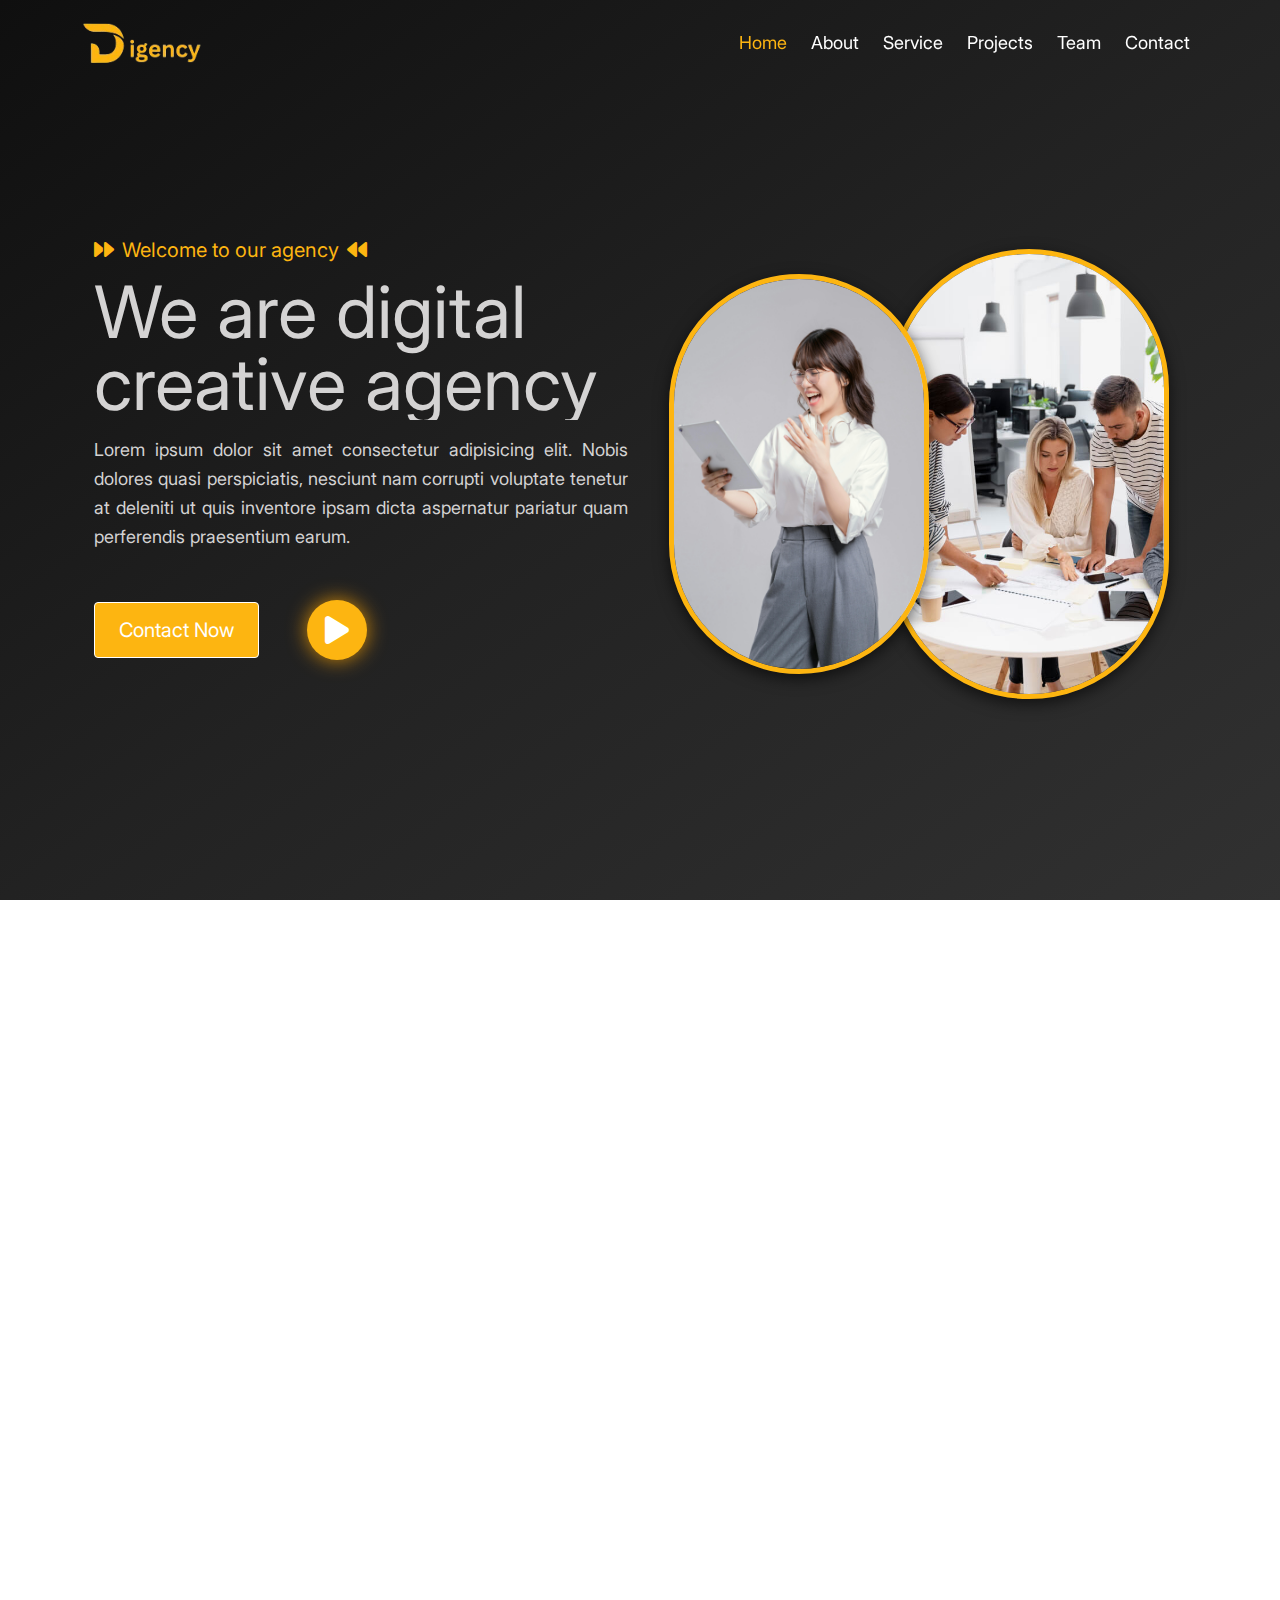
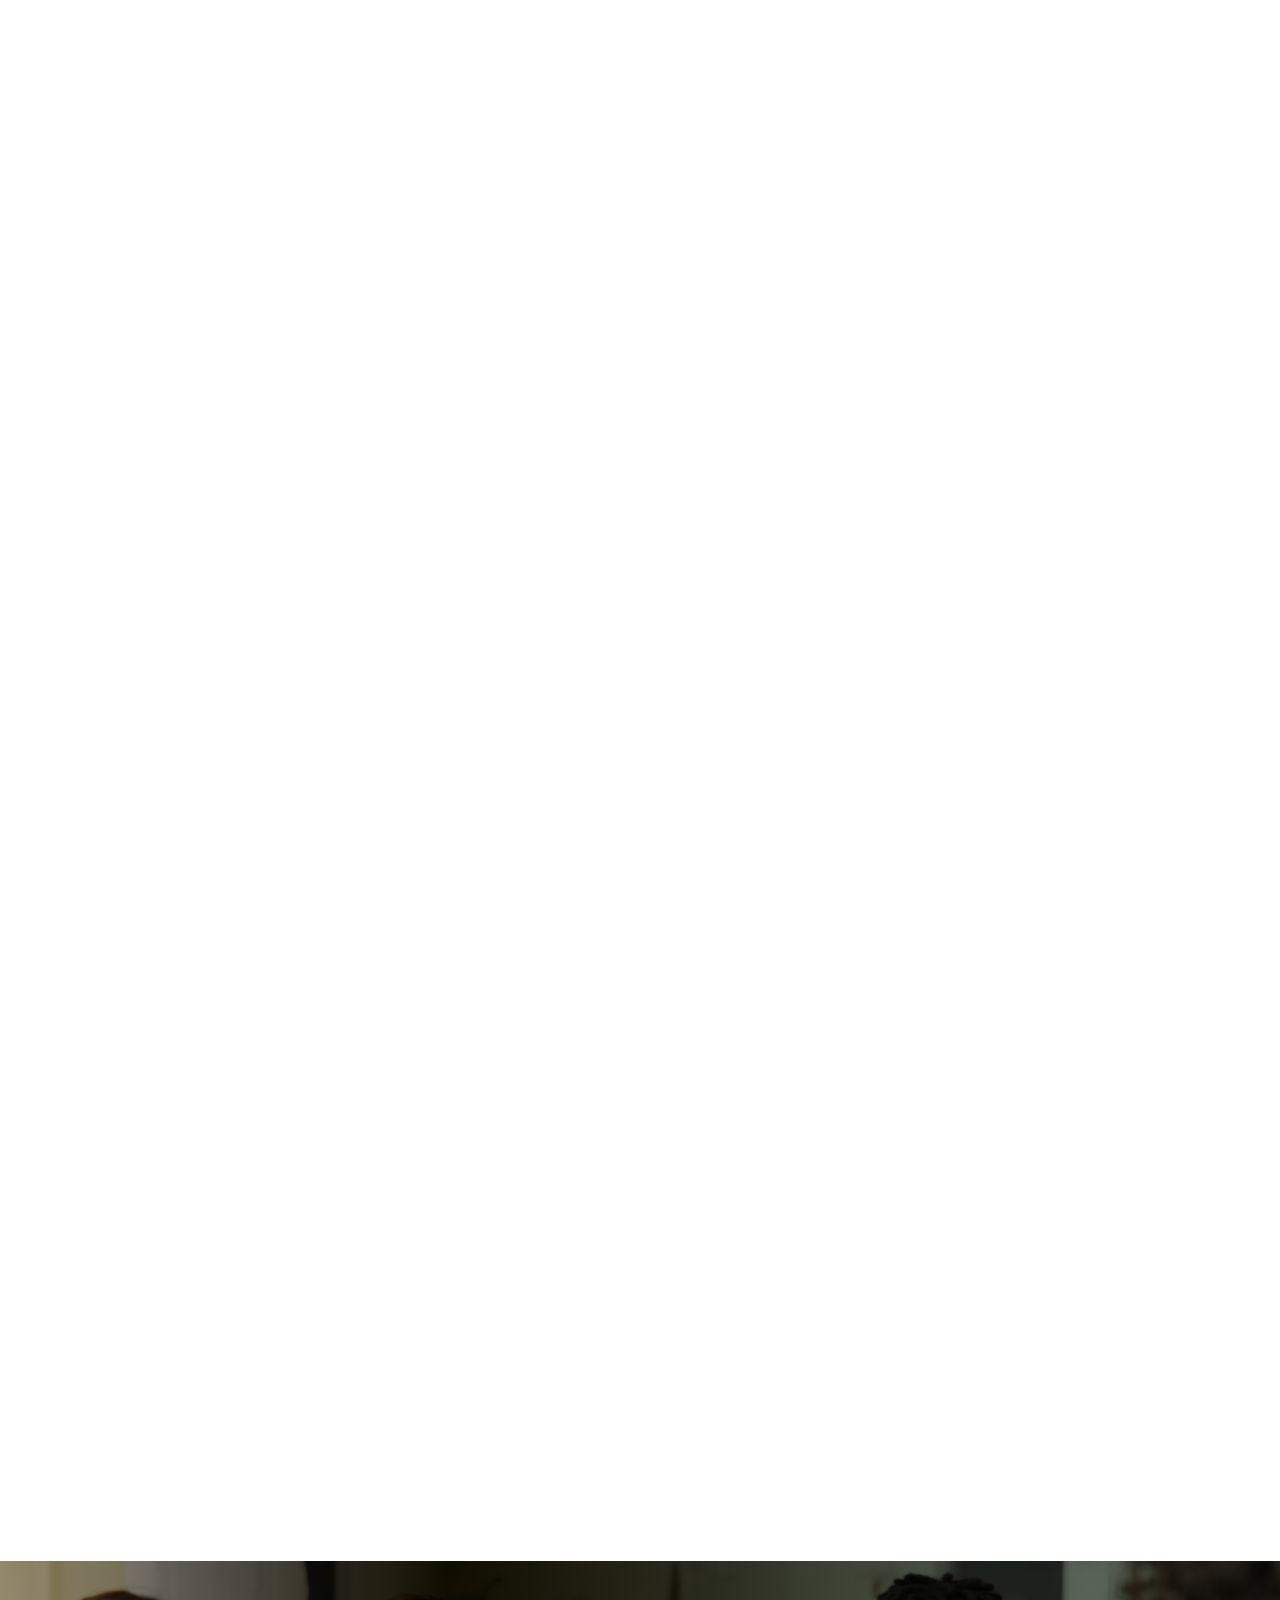
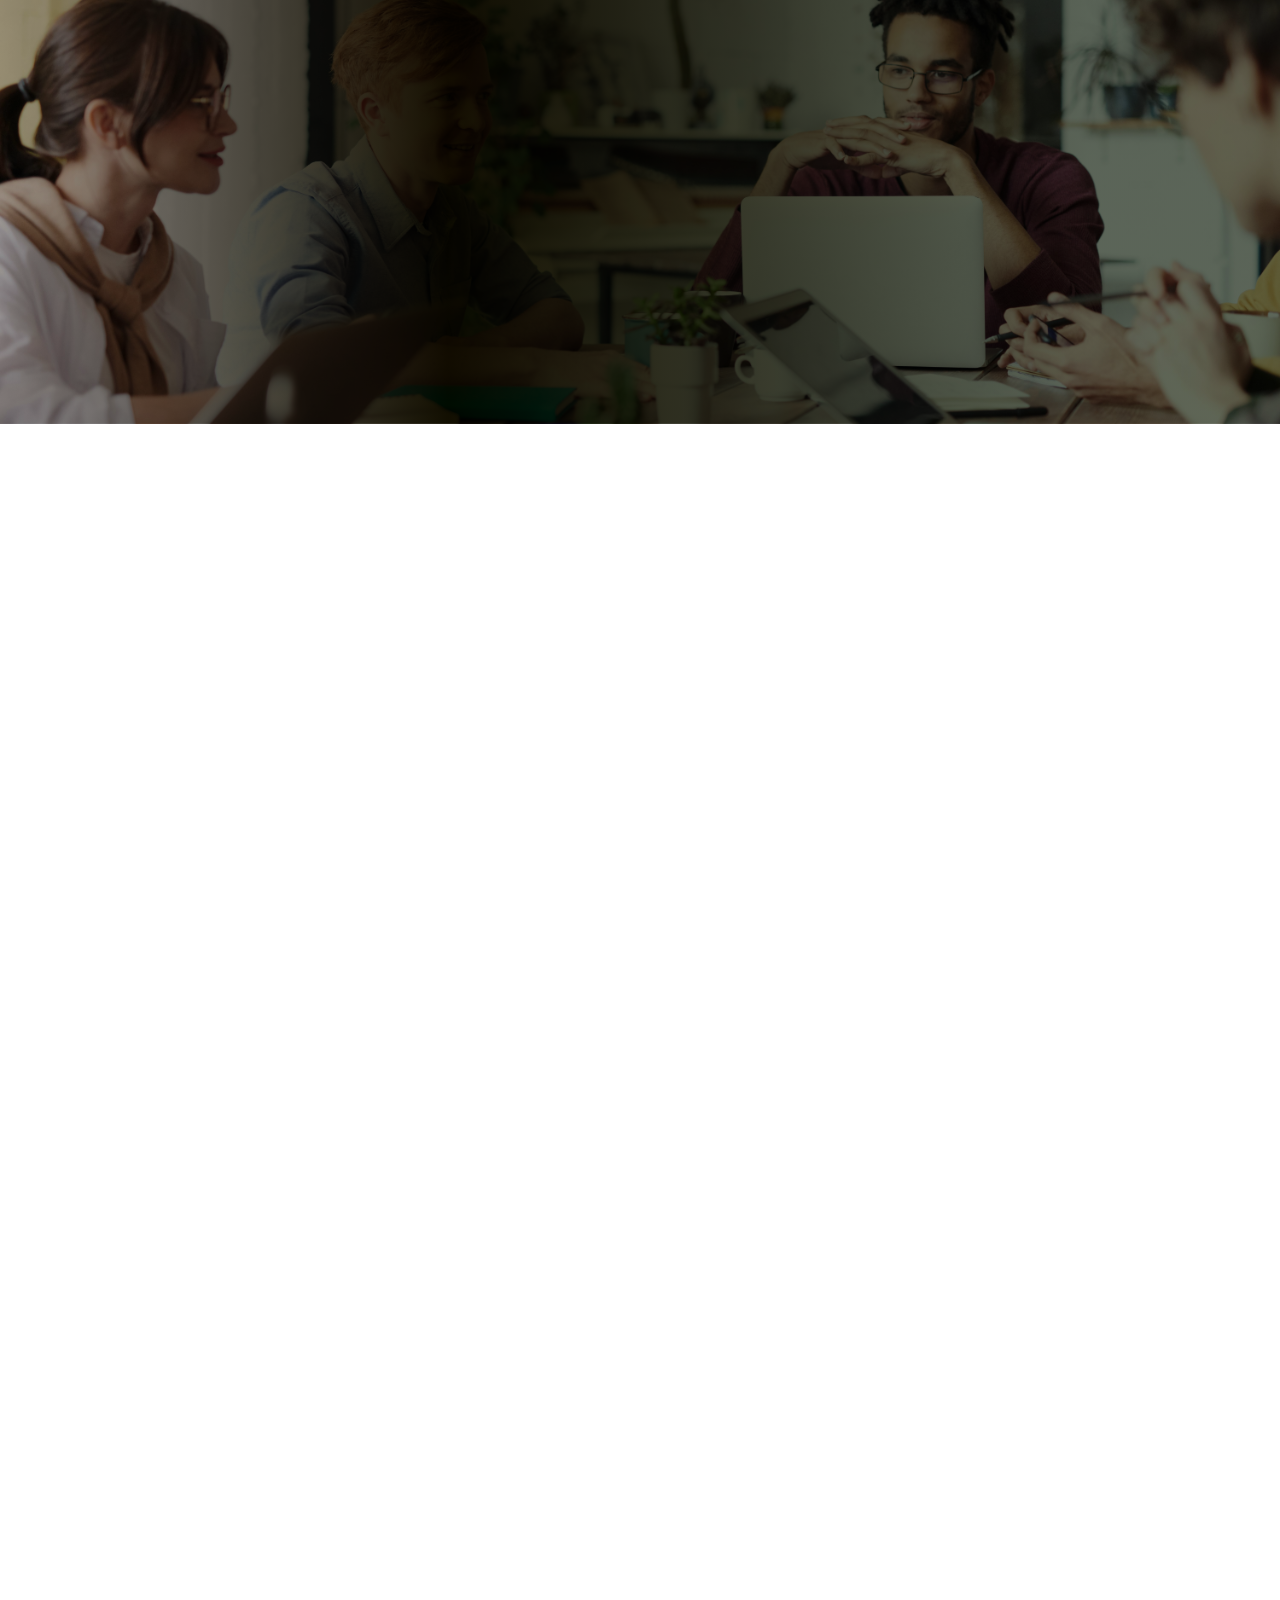
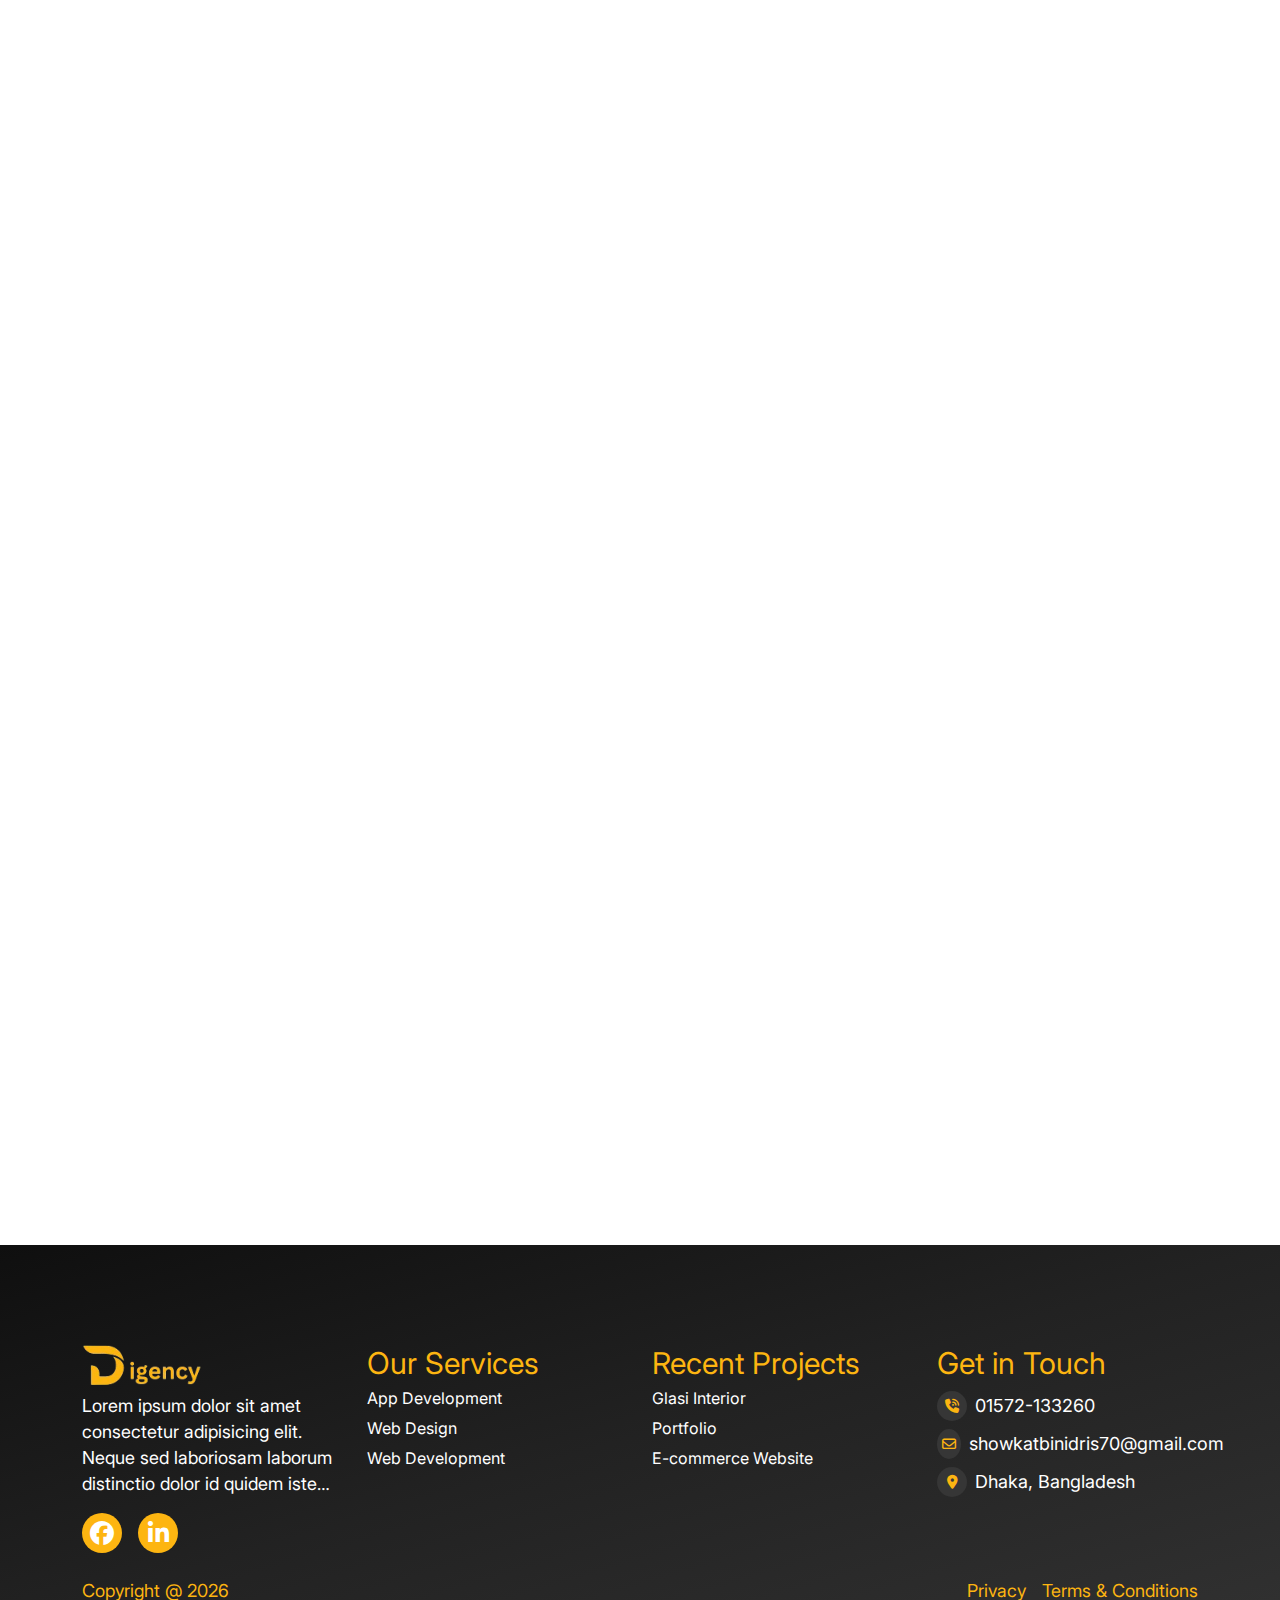
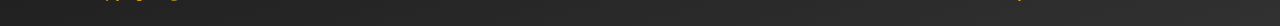
==== commit f85ff495: "projects" ====
--- a/index.html
+++ b/index.html
@@ -299,19 +299,198 @@
           </ul>
         </div>
 
-        <div class="tab-content" id="tabContent">
+        <div class="tab-content pt-4" id="tabContent">
           <div class="tab-pane fade show active" id="all" role="tabpanel" aria-labelledby="all-tab">
-            <h1>All</h1>
+            <div id="our-works">
+              <div class="row">
+                <div class="col-sm-6 col-md-6 col-lg-6 col-xl-4 mb-4">
+                  <div class="gallery-item position-relative">
+                    <img src="/images/beauttio-website-template.png" class="img-fluid w-100 h-100" alt="Image 1">
+                    <div class="gallery-img-overlay"></div>
+                    <div class="overlay">
+                      <a target="_blank" href="https://beauttio-website-template.vercel.app/" class="icon-link"><i
+                          class="fas fa-link"></i></a>
+                      <i class="fas fa-plus icon-plus d-none d-md-block" data-bs-toggle="modal"
+                        data-bs-target="#lightboxModal"></i>
+                      <div class="project-title-name position-absolute bottom-0 left-0"
+                        style="padding-left: 10px; padding-bottom: 10px;">
+                        <h4 class="project-name">Beauty Parlour Website</h4>
+                        <p class="project-title">Beauttio</p>
+                      </div>
+                    </div>
+                  </div>
+                </div>
+                <div class="col-sm-6 col-md-6 col-lg-6 col-xl-4 mb-4">
+                  <div class="gallery-item position-relative">
+                    <img src="/images/bliss.png" class="img-fluid w-100 h-100" alt="Image 1">
+                    <div class="gallery-img-overlay"></div>
+                    <div class="overlay">
+                      <a target="_blank" href="https://bliss-website-template.vercel.app/" class="icon-link"><i
+                          class="fas fa-link"></i></a>
+                      <i class="fas fa-plus icon-plus d-none d-md-block" data-bs-toggle="modal"
+                        data-bs-target="#lightboxModal"></i>
+                      <div class="project-title-name position-absolute bottom-0 left-0"
+                        style="padding-left: 10px; padding-bottom: 10px;">
+                        <h4 class="project-name">Beauty Parlour Website</h4>
+                        <p class="project-title">Bliss</p>
+                      </div>
+                    </div>
+                  </div>
+                </div>
+                <div class="col-sm-6 col-md-6 col-lg-6 col-xl-4 mb-4">
+                  <div class="gallery-item position-relative">
+                    <img src="/images/careo.png" class="img-fluid w-100 h-100" alt="Image 1">
+                    <div class="gallery-img-overlay"></div>
+                    <div class="overlay">
+                      <a target="_blank" href="https://careo-website-template.vercel.app/" class="icon-link"><i
+                          class="fas fa-link"></i></a>
+                      <i class="fas fa-plus icon-plus d-none d-md-block" data-bs-toggle="modal"
+                        data-bs-target="#lightboxModal"></i>
+                      <div class="project-title-name position-absolute bottom-0 left-0"
+                        style="padding-left: 10px; padding-bottom: 10px;">
+                        <h4 class="project-name">Beauty Parlour Website</h4>
+                        <p class="project-title">Labspa</p>
+                      </div>
+                    </div>
+                  </div>
+                </div>
+                <div class="col-sm-6 col-md-6 col-lg-6 col-xl-4 mb-4">
+                  <div class="gallery-item position-relative">
+                    <img src="/images/dentacare.png" class="img-fluid w-100 h-100" alt="Image 1">
+                    <div class="gallery-img-overlay"></div>
+                    <div class="overlay">
+                      <a target="_blank" href="https://dentacare-website-template.vercel.app/" class="icon-link"><i
+                          class="fas fa-link"></i></a>
+                      <i class="fas fa-plus icon-plus d-none d-md-block" data-bs-toggle="modal"
+                        data-bs-target="#lightboxModal"></i>
+                      <div class="project-title-name position-absolute bottom-0 left-0"
+                        style="padding-left: 10px; padding-bottom: 10px;">
+                        <h4 class="project-name">Dental Website</h4>
+                        <p class="project-title">Dentacare</p>
+                      </div>
+                    </div>
+                  </div>
+                </div>
+                <div class="col-sm-6 col-md-6 col-lg-6 col-xl-4 mb-4">
+                  <div class="gallery-item position-relative">
+                    <img src="/images/dentacard.png" class="img-fluid w-100 h-100" alt="Image 1">
+                    <div class="gallery-img-overlay"></div>
+                    <div class="overlay">
+                      <a target="_blank" href="https://dentcare-website-template.vercel.app/" class="icon-link"><i
+                          class="fas fa-link"></i></a>
+                      <i class="fas fa-plus icon-plus d-none d-md-block" data-bs-toggle="modal"
+                        data-bs-target="#lightboxModal"></i>
+                      <div class="project-title-name position-absolute bottom-0 left-0"
+                        style="padding-left: 10px; padding-bottom: 10px;">
+                        <h4 class="project-name">Dental Website</h4>
+                        <p class="project-title">Dentcare</p>
+                      </div>
+                    </div>
+                  </div>
+                </div>
+              </div>
+            </div>
           </div>
           <div class="tab-pane fade" id="dental" role="tabpanel" aria-labelledby="dental-tab">
-            <h1>dental</h1>
+            <div id="our-works">
+              <div class="row">
+                <div class="col-sm-6 col-md-6 col-lg-6 col-xl-4 mb-4">
+                  <div class="gallery-item position-relative">
+                    <img src="/images/dentacare.png" class="img-fluid w-100 h-100" alt="Image 1">
+                    <div class="gallery-img-overlay"></div>
+                    <div class="overlay">
+                      <a target="_blank" href="https://dentacare-website-template.vercel.app/" class="icon-link"><i
+                          class="fas fa-link"></i></a>
+                      <i class="fas fa-plus icon-plus d-none d-md-block" data-bs-toggle="modal"
+                        data-bs-target="#lightboxModal"></i>
+                      <div class="project-title-name position-absolute bottom-0 left-0"
+                        style="padding-left: 10px; padding-bottom: 10px;">
+                        <h4 class="project-name">Dental Website</h4>
+                        <p class="project-title">Dentacare</p>
+                      </div>
+                    </div>
+                  </div>
+                </div>
+                <div class="col-sm-6 col-md-6 col-lg-6 col-xl-4 mb-4">
+                  <div class="gallery-item position-relative">
+                    <img src="/images/dentacard.png" class="img-fluid w-100 h-100" alt="Image 1">
+                    <div class="gallery-img-overlay"></div>
+                    <div class="overlay">
+                      <a target="_blank" href="https://dentcare-website-template.vercel.app/" class="icon-link"><i
+                          class="fas fa-link"></i></a>
+                      <i class="fas fa-plus icon-plus d-none d-md-block" data-bs-toggle="modal"
+                        data-bs-target="#lightboxModal"></i>
+                      <div class="project-title-name position-absolute bottom-0 left-0"
+                        style="padding-left: 10px; padding-bottom: 10px;">
+                        <h4 class="project-name">Dental Website</h4>
+                        <p class="project-title">Dentcare</p>
+                      </div>
+                    </div>
+                  </div>
+                </div>
+              </div>
+            </div>
           </div>
           <div class="tab-pane fade" id="beauty" role="tabpanel" aria-labelledby="beauty-tab">
-            <h1>beauty</h1>
-          </div>
-        </div>
-      </div>
-      <div id="our-works">
+            <div id="our-works">
+              <div class="row">
+                <div class="col-sm-6 col-md-6 col-lg-6 col-xl-4 mb-4">
+                  <div class="gallery-item position-relative">
+                    <img src="/images/beauttio-website-template.png" class="img-fluid w-100 h-100" alt="Image 1">
+                    <div class="gallery-img-overlay"></div>
+                    <div class="overlay">
+                      <a target="_blank" href="https://beauttio-website-template.vercel.app/" class="icon-link"><i
+                          class="fas fa-link"></i></a>
+                      <i class="fas fa-plus icon-plus d-none d-md-block" data-bs-toggle="modal"
+                        data-bs-target="#lightboxModal"></i>
+                      <div class="project-title-name position-absolute bottom-0 left-0"
+                        style="padding-left: 10px; padding-bottom: 10px;">
+                        <h4 class="project-name">Beauty Parlour Website</h4>
+                        <p class="project-title">Beauttio</p>
+                      </div>
+                    </div>
+                  </div>
+                </div>
+                <div class="col-sm-6 col-md-6 col-lg-6 col-xl-4 mb-4">
+                  <div class="gallery-item position-relative">
+                    <img src="/images/bliss.png" class="img-fluid w-100 h-100" alt="Image 1">
+                    <div class="gallery-img-overlay"></div>
+                    <div class="overlay">
+                      <a target="_blank" href="https://bliss-website-template.vercel.app/" class="icon-link"><i
+                          class="fas fa-link"></i></a>
+                      <i class="fas fa-plus icon-plus d-none d-md-block" data-bs-toggle="modal"
+                        data-bs-target="#lightboxModal"></i>
+                      <div class="project-title-name position-absolute bottom-0 left-0"
+                        style="padding-left: 10px; padding-bottom: 10px;">
+                        <h4 class="project-name">Beauty Parlour Website</h4>
+                        <p class="project-title">Bliss</p>
+                      </div>
+                    </div>
+                  </div>
+                </div>
+                <div class="col-sm-6 col-md-6 col-lg-6 col-xl-4 mb-4">
+                  <div class="gallery-item position-relative">
+                    <img src="/images/careo.png" class="img-fluid w-100 h-100" alt="Image 1">
+                    <div class="gallery-img-overlay"></div>
+                    <div class="overlay">
+                      <a target="_blank" href="https://careo-website-template.vercel.app/" class="icon-link"><i
+                          class="fas fa-link"></i></a>
+                      <i class="fas fa-plus icon-plus d-none d-md-block" data-bs-toggle="modal"
+                        data-bs-target="#lightboxModal"></i>
+                      <div class="project-title-name position-absolute bottom-0 left-0"
+                        style="padding-left: 10px; padding-bottom: 10px;">
+                        <h4 class="project-name">Beauty Parlour Website</h4>
+                        <p class="project-title">Labspa</p>
+                      </div>
+                    </div>
+                  </div>
+                </div>
+              </div>
+            </div>
+          </div>
+        </div>
+      </div>
+      <div id="our-works" class="d-none">
         <div class="container">
           <div class="row">
             <div class="col-sm-6 col-md-6 col-lg-6 col-xl-4 mb-4">
@@ -403,7 +582,7 @@
     </div>
   </section>
 
-  <!-- Lightbox Modal -->
+  <!--our works Lightbox Modal -->
   <div class="modal fade" id="lightboxModal" tabindex="-1" aria-labelledby="lightboxModalLabel" aria-hidden="true">
     <div class="modal-dialog modal-lg modal-dialog-centered modal-dialog-scrollable">
       <div class="modal-content bg-transparent border-0" style="border-radius: 0 !important;">
@@ -418,20 +597,32 @@
                 aria-current="true"></button>
               <button type="button" data-bs-target="#carouselExampleIndicators" data-bs-slide-to="1"></button>
               <button type="button" data-bs-target="#carouselExampleIndicators" data-bs-slide-to="2"></button>
+              <button type="button" data-bs-target="#carouselExampleIndicators" data-bs-slide-to="3"></button>
+              <button type="button" data-bs-target="#carouselExampleIndicators" data-bs-slide-to="4"></button>
             </div>
             <div class="carousel-inner">
-              <div class="carousel-item active model-img" style="">
-                <img src="/images/couner-up-bg-img.jpg" class="img-fluid w-100 shadow modal-img-height" alt="Image 1">
+              <div class="carousel-item active model-img">
+                <img src="/images/beauttio-website-template.png" class="img-fluid w-100 shadow modal-img-height"
+                  alt="Image 1">
                 <div class="model-img-overlay"></div>
               </div>
-              <div class="carousel-item model-img" style="">
-                <img src="/images/couner-up-bg-img.jpg" class="img-fluid w-100 shadow modal-img-height" alt="Image 1">
+              <div class="carousel-item model-img">
+                <img src="/images/dentacare.png" class="img-fluid w-100 shadow modal-img-height" alt="Image 1">
                 <div class="model-img-overlay"></div>
               </div>
-              <div class="carousel-item model-img" style="">
-                <img src="/images/couner-up-bg-img.jpg" class="img-fluid w-100 shadow modal-img-height" alt="Image 1">
+              <div class="carousel-item model-img">
+                <img src="/images/dentacard.png" class="img-fluid w-100 shadow modal-img-height" alt="Image 1">
                 <div class="model-img-overlay"></div>
               </div>
+              <div class="carousel-item model-img">
+                <img src="/images/bliss.png" class="img-fluid w-100 shadow modal-img-height" alt="Image 1">
+                <div class="model-img-overlay"></div>
+              </div>
+              <div class="carousel-item model-img">
+                <img src="/images/careo.png" class="img-fluid w-100 shadow modal-img-height" alt="Image 1">
+                <div class="model-img-overlay"></div>
+              </div>
+
             </div>
             <button class="carousel-control-prev" type="button" data-bs-target="#carouselExampleIndicators"
               data-bs-slide="prev">
@@ -458,7 +649,7 @@
         <div class="col-12 col-sm-6 col-md-6 col-lg-4 col-xl-3 col-xxl-3 mb-4 mb-xl-0">
           <div class="card p-2 p-md-3 p-lg-4 p-xl-5 rounded h-100 w-100 revel-content">
             <h2 class="text-center mt-4 mt-lg-3 mt-xl-0">
-              <span class="counter pe-2" data-count="300">0</span>+
+              <span class="counter pe-2" data-count="70">0</span>+
             </h2>
             <p class="fs-4 py- text-center">Project</p>
           </div>
@@ -466,20 +657,20 @@
         <div class="col-12 col-sm-6 col-md-6 col-lg-4 col-xl-3 col-xxl-3 mb-4 mb-xl-0">
           <div class="card p-2 p-md-3 p-lg-4 p-xl-5 rounded h-100 w-100 revel-content">
             <h2 class="text-center mt-4 mt-lg-3 mt-xl-0">
-              <span class="counter pe-2" data-count="150">0</span>+
+              <span class="counter pe-2" data-count="05">0</span>+
             </h2>
             <p class="fs-4 py-2 text-center">Team Members</p>
           </div>
         </div>
         <div class="col-12 col-sm-6 col-md-6 col-lg-4 col-xl-3 col-xxl-3 mb-4 mb-xl-0">
           <div class="card p-2 p-md-3 p-lg-4 p-xl-5 rounded h-100 w-100 revel-content">
-            <h2 class="text-center  mt-4 mt-lg-3 mt-xl-0"><span class="counter pe-2" data-count="15">0</span>+</h2>
+            <h2 class="text-center  mt-4 mt-lg-3 mt-xl-0"><span class="counter pe-2" data-count="03">0</span>+</h2>
             <p class="fs-4 py-2 text-center">Awards</p>
           </div>
         </div>
         <div class="col-12 col-sm-6 col-md-6 col-lg-4 col-xl-3 col-xxl-3 mb-4 mb-xl-0">
           <div class="card p-2 p-md-3 p-lg-4 p-xl-5 rounded h-100 w-100 revel-content">
-            <h2 class="text-center mt-4 mt-lg-3 mt-xl-0"><span class="counter pe-2" data-count="10">0</span>+</h2>
+            <h2 class="text-center mt-4 mt-lg-3 mt-xl-0"><span class="counter pe-2" data-count="04">0</span>+</h2>
             <p class="fs-4 py-2 text-center">Years Experience</p>
           </div>
         </div>
@@ -755,7 +946,7 @@
   <!-- team section end -->
 
   <!-- our clients start -->
-  <section id="our_clients" class="revel-content">
+  <section id="our_clients" class="revel-content d-none">
     <div class="sub-title d-flex align-items-center justify-content-center">
       <i class="fa-solid fa-forward"></i>
       <div class="m-0 p-0 px-2">With whom we work</div>
@@ -952,7 +1143,7 @@
             </div>
             <div>
               <h4 class="mb-2 text-bold  text-dark">Address</h4>
-              <p class="mb-0  text-dark">123 Street, New York, USA</p>
+              <p class="mb-0  text-dark">Dhaka, Bangladesh</p>
             </div>
           </div>
         </div>
@@ -964,7 +1155,7 @@
             </div>
             <div>
               <h4 class="mb-2 text-bold text-dark">Call Us Now</h4>
-              <p class="mb-0 text-dark">+012 345 6789</p>
+              <p class="mb-0 text-dark">01572-133260</p>
             </div>
           </div>
         </div>
@@ -976,7 +1167,7 @@
             </div>
             <div>
               <h4 class="mb-2 text-bold text-dark">Mail Us Now</h4>
-              <p class="mb-0 text-dark">info@example.com</p>
+              <p class="mb-0 text-dark">showkatbinidris70@gmail.com</p>
             </div>
           </div>
         </div>
@@ -1022,7 +1213,7 @@
         <div class="col-lg-6 wow fadeIn" data-wow-delay="0.5s">
           <div class="h-100" style="min-height: 400px">
             <iframe class="rounded w-100 h-100"
-              src="https://www.google.com/maps/embed?pb=!1m18!1m12!1m3!1d3001156.4288297426!2d-78.01371936852176!3d42.72876761954724!2m3!1f0!2f0!3f0!3m2!1i1024!2i768!4f13.1!3m3!1m2!1s0x4ccc4bf0f123a5a9%3A0xddcfc6c1de189567!2sNew%20York%2C%20USA!5e0!3m2!1sen!2sbd!4v1603794290143!5m2!1sen!2sbd"
+              src="https://www.google.com/maps/embed?pb=!1m18!1m12!1m3!1d3650.988337466817!2d90.42114572362188!3d23.783429632297317!2m3!1f0!2f0!3f0!3m2!1i1024!2i768!4f13.1!3m3!1m2!1s0x3755c79689ece25f%3A0x5b49d00b24f13bd3!2sHossain%20Market!5e0!3m2!1sen!2sbd!4v1734897329552!5m2!1sen!2sbd"
               allowfullscreen="" aria-hidden="false" tabindex="0"></iframe>
           </div>
         </div>
@@ -1045,10 +1236,14 @@
               eligendi aut totam.
             </p>
             <div class="social-icons d-flex gap-3">
-              <i class="fa-brands fa-facebook"></i>
-              <i class="fa-brands fa-youtube"></i>
-              <i class="fa-brands fa-instagram"></i>
-              <i class="fa-brands fa-x-twitter"></i>
+              <a href="https://www.facebook.com/salibinidris/" target="_blank">
+                <i class="fa-brands fa-facebook"></i>
+              </a>
+              <a href="https://www.linkedin.com/in/showkatbinidris/" target="_blank">
+                <i class="fa-brands fa-linkedin-in"></i>
+              </a>
+              <i class="fa-brands fa-instagram d-none"></i>
+              <i class="fa-brands fa-x-twitter d-none"></i>
             </div>
           </div>
         </div>
@@ -1056,8 +1251,7 @@
           <div class="mb-4 mb-lg-0 list-style">
             <h3>Our Services</h3>
             <ul>
-              <li class="mb-3">Digital Marketing</li>
-              <li class="mb-3">SEO Expert</li>
+              <li class="mb-3">App Development</li>
               <li class="mb-3">Web Design</li>
               <li class="mb-3">Web Development</li>
             </ul>
@@ -1068,9 +1262,9 @@
             <h3>Recent Projects</h3>
             <ul>
               <li class="mb-3">Glasi Interior</li>
-              <li class="mb-3">Portfolio</li>
+              <li class="mb-3"><a href="https://showkat.vercel.app/" target="_blank" class="text-white"> Portfolio</a>
+              </li>
               <li class="mb-3">E-commerce Website</li>
-              <li class="mb-3">Digital Marketing</li>
             </ul>
           </div>
         </div>
@@ -1080,15 +1274,15 @@
             <ul>
               <li class="d-flex align-items-center justify-content-start gap-2 mb-2">
                 <i class="fa-solid fa-phone-volume"></i>
-                <p class="m-0">+00-123-456-789</p>
+                <p class="m-0">01572-133260</p>
               </li>
               <li class="d-flex align-items-center justify-content-start gap-2 mb-2">
                 <i class="fa-regular fa-envelope"></i>
-                <p class="m-0">mail@webency.com</p>
+                <p class="m-0">showkatbinidris70@gmail.com</p>
               </li>
               <li class="d-flex align-items-center justify-content-start gap-2 mb-2">
                 <i class="fa-solid fa-location-dot"></i>
-                <p class="m-0">Marion Street, Columbia</p>
+                <p class="m-0">Dhaka, Bangladesh</p>
               </li>
             </ul>
           </div>
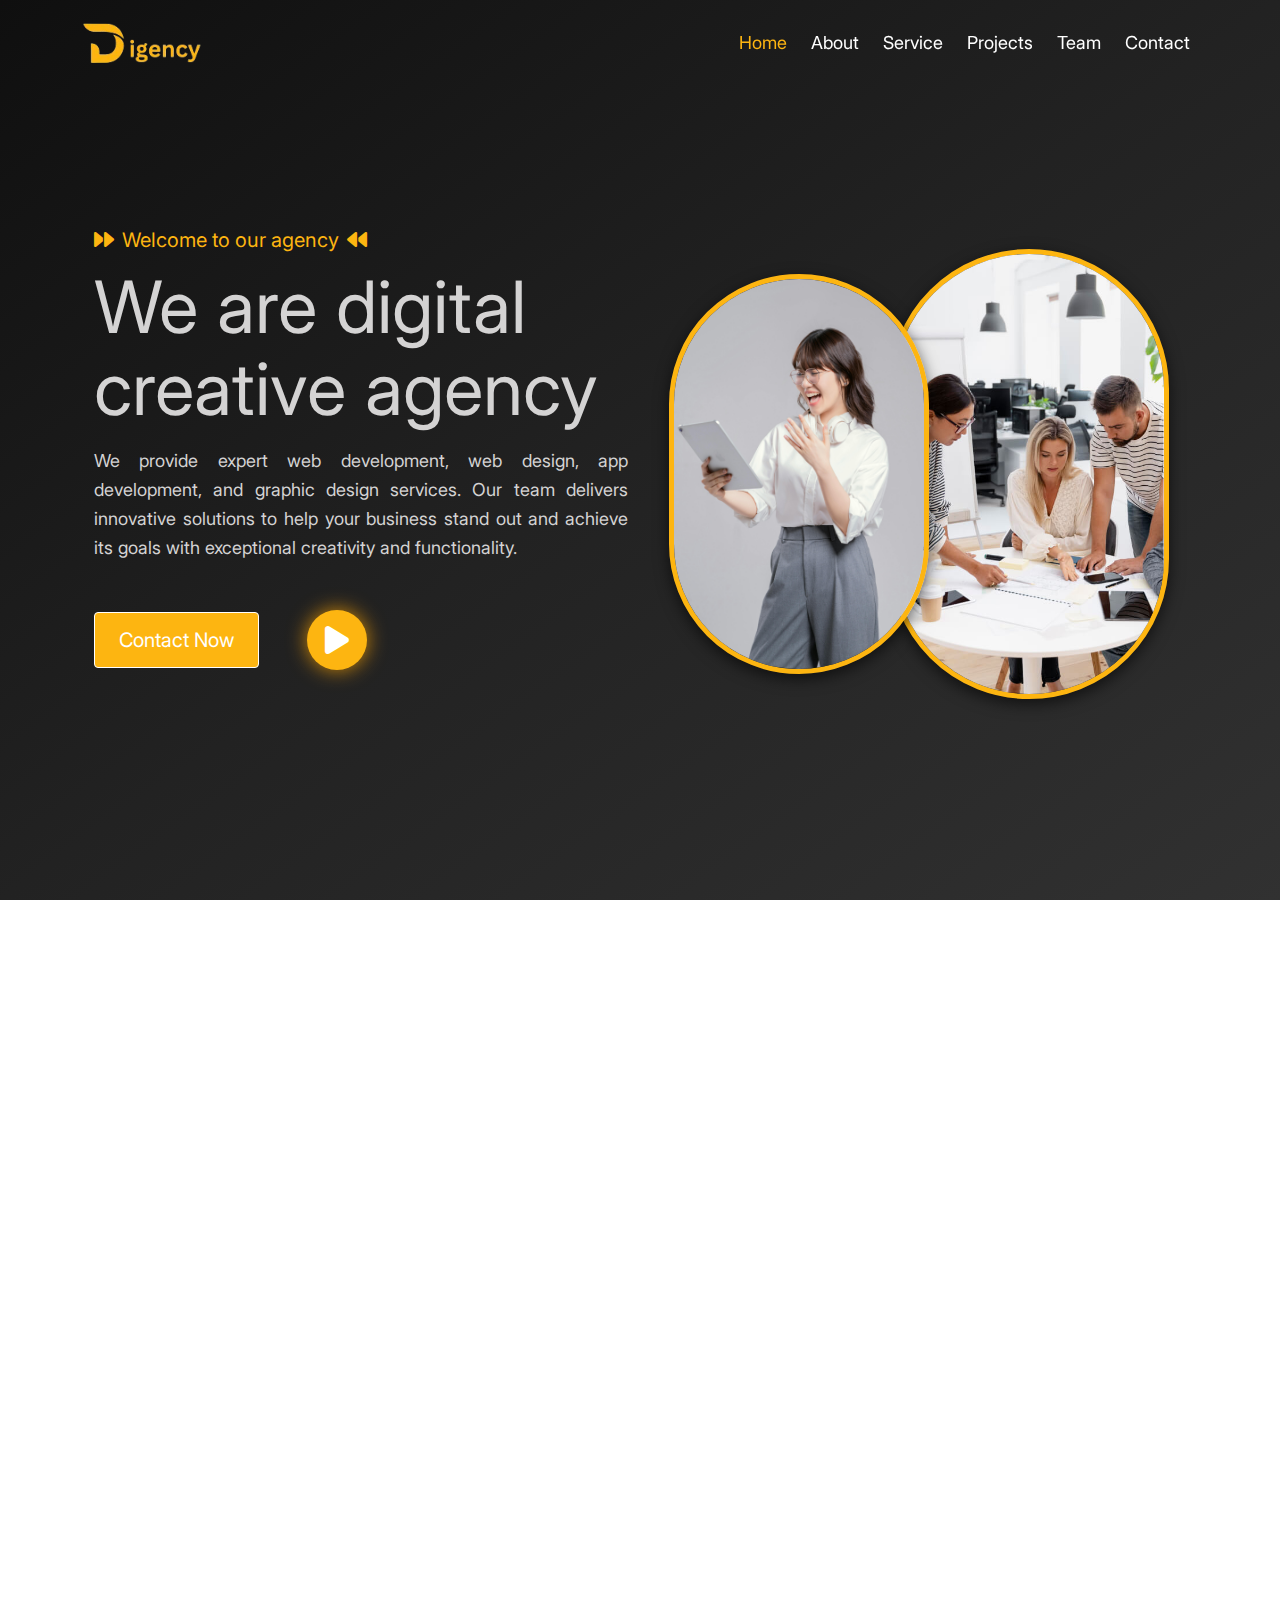
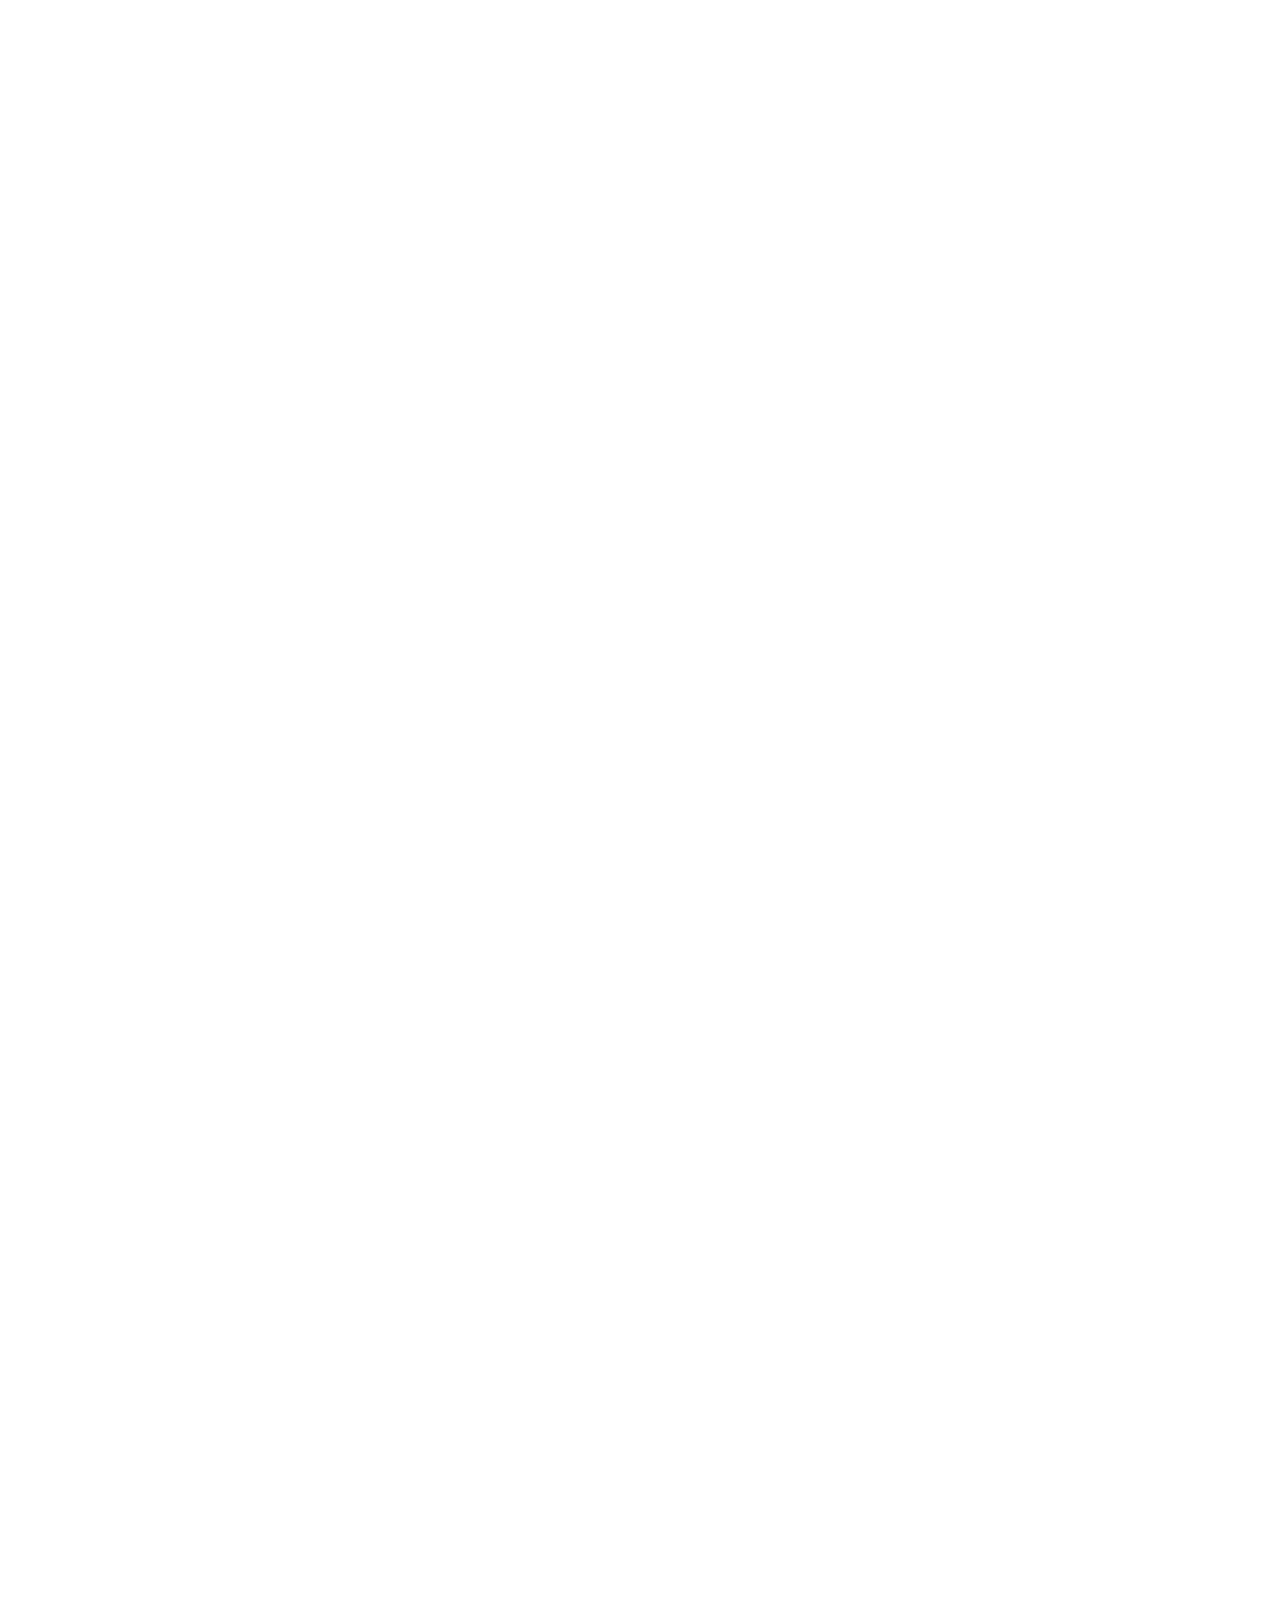
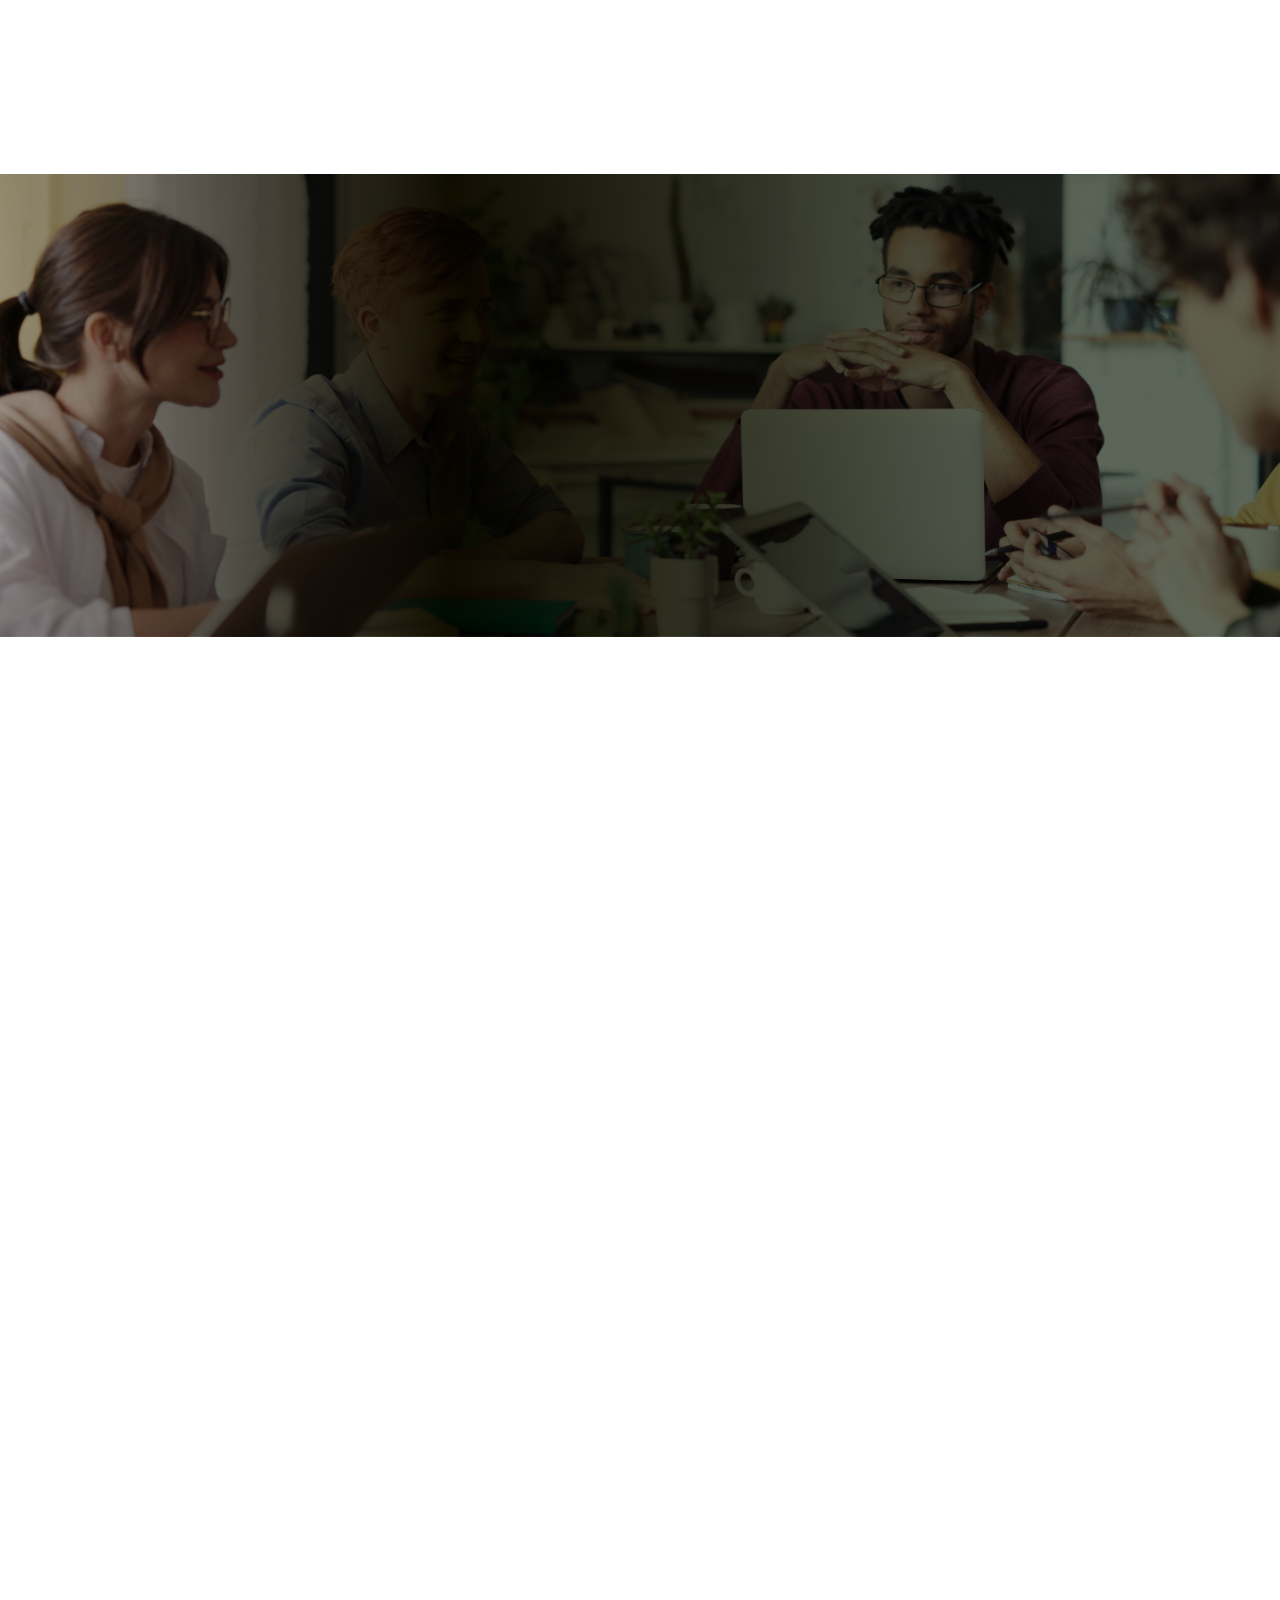
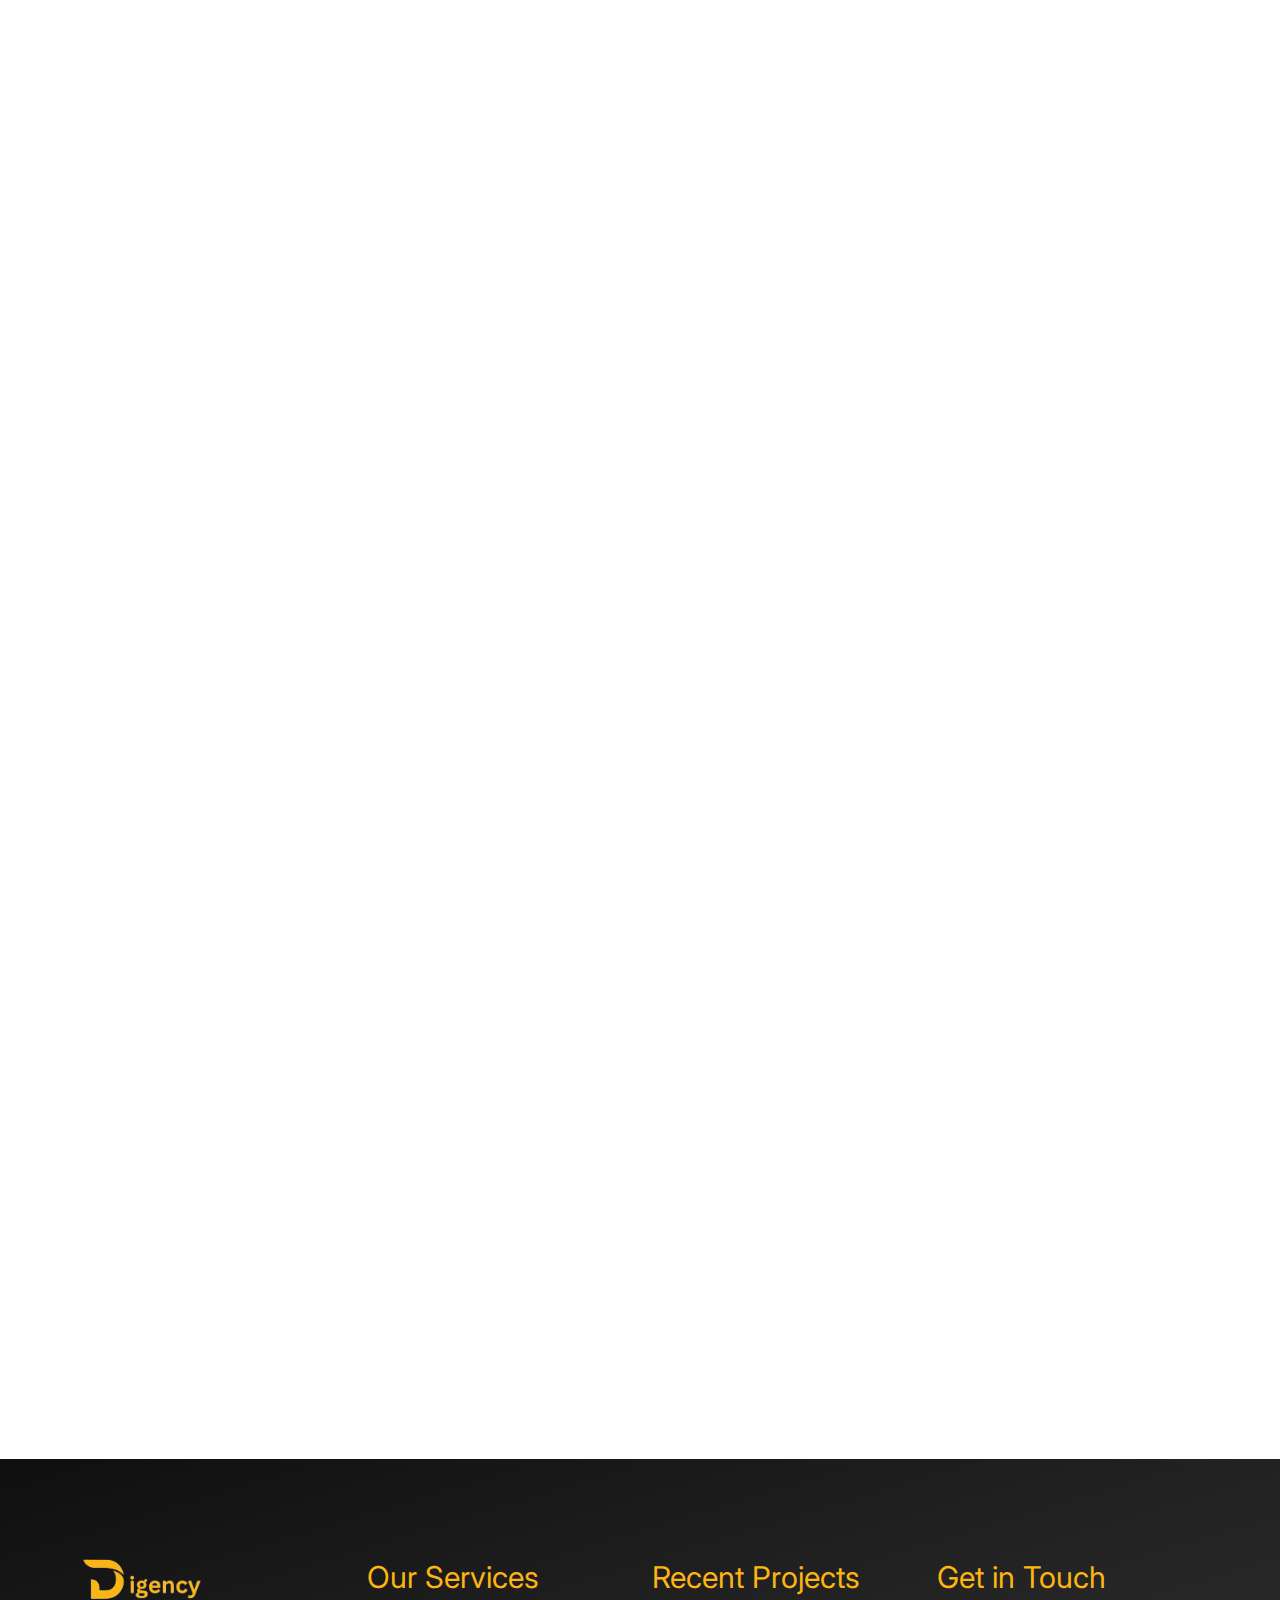
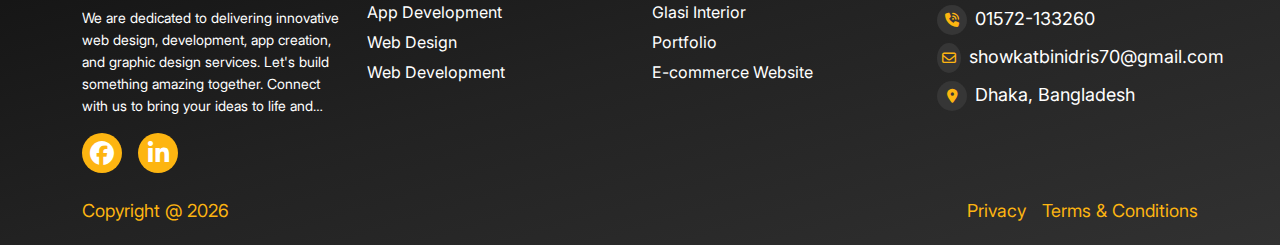
==== commit 155abd86: "projects" ====
--- a/index.html
+++ b/index.html
@@ -119,10 +119,9 @@
             </div>
             <h1 class="hero-title mt-3">We are digital creative agency</h1>
             <p class="hero-description mt-3">
-              Lorem ipsum dolor sit amet consectetur adipisicing elit. Nobis
-              dolores quasi perspiciatis, nesciunt nam corrupti voluptate
-              tenetur at deleniti ut quis inventore ipsam dicta aspernatur
-              pariatur quam perferendis praesentium earum.
+              We provide expert web development, web design, app development, and graphic design services. Our team
+              delivers innovative solutions to help your business stand out and achieve its goals with exceptional
+              creativity and functionality.
             </p>
             <div class="d-flex align-items-center text-white justify-content-start gap-5 mt-5">
               <a class="btn cta-btn px-4 border-1 border-white" href="#contact">Contact Now</a>
@@ -198,10 +197,9 @@
           </div>
           <h2 class="mt-4 revel-content text-dark">We Provide Best Design Solutions</h2>
           <p class="about-description revel-content text-dark">
-            Lorem ipsum dolor sit amet consectetur adipisicing elit. Nobis
-            dolores quasi perspiciatis, nesciunt nam corrupti voluptate
-            tenetur at deleniti ut quis inventore ipsam dicta aspernatur
-            pariatur quam perferendis praesentium earum.
+            We provide top-notch web development, web design, app development, and graphic design services. Our team
+            focuses on delivering innovative, user-friendly, and visually stunning solutions to help your business
+            thrive in the digital world.
           </p>
           <a class="btn cta-btn px-4 border-1 border-white revel-content" href="#contact">Contact Now</a>
         </div>
@@ -221,12 +219,9 @@
       </div>
       <h2 class="text-center pb-3 revel-content">Service We Provide</h2>
       <div class="d-flex justify-content-center">
-        <div class="w-75">
+        <div class="w-75 d-flex justify-content-center">
           <p class="revel-content">
-            Lorem ipsum dolor sit amet consectetur adipisicing elit. Nulla
-            odio excepturi sunt recusandae explicabo dolorum porro quos
-            consequatur animi voluptate culpa, error cumque quisquam
-            reiciendis. Esse voluptates placeat eius earum.
+            Empowering Your Business with Tailored Digital Solutions
           </p>
         </div>
       </div>
@@ -237,8 +232,8 @@
               <i class="fas fa-laptop-code fa-3x" style="color: #c59a35;"></i>
             </div>
             <h4 class="card-title">Web Design</h4>
-            <p class="card-text">Lorem ipsum dolor sit amet consectetur adipisicing elit. Nulla accusantium eligendi
-              alias perferendis id non distinctio quasi.</p>
+            <p class="card-text">Our web design service creates visually stunning, user-friendly websites tailored to
+              your brand, ensuring a seamless user experience.</p>
             <a href="#" class="btn btn-primary">Learn More</a>
           </div>
         </div>
@@ -248,8 +243,8 @@
               <i class="fas fa-code fa-3x" style="color: #c59a35;"></i>
             </div>
             <h4 class="card-title">Web Development</h4>
-            <p class="card-text">Lorem ipsum dolor sit amet consectetur adipisicing elit. Nulla accusantium eligendi
-              alias perferendis id non distinctio quasi.</p>
+            <p class="card-text">Our web development service delivers fast, secure, and scalable websites with custom
+              functionality to meet your business needs.</p>
             <a href="#" class="btn btn-primary">Learn More</a>
           </div>
         </div>
@@ -259,8 +254,8 @@
               <i class="fa-solid fa-mobile-screen-button fa-3x" style="color: #c59a35;"></i>
             </div>
             <h4 class="card-title">App Developer</h4>
-            <p class="card-text">Lorem ipsum dolor sit amet consectetur adipisicing elit. Nulla accusantium eligendi
-              alias perferendis id non distinctio quasi.</p>
+            <p class="card-text">Our app development service creates user-friendly, high-performance mobile and web apps
+              tailored to your business goals.</p>
             <a href="#" class="btn btn-primary">Learn More</a>
           </div>
         </div>
@@ -296,6 +291,14 @@
               <a class="nav-link link-secondary" id="beauty-tab" data-bs-toggle="tab" data-bs-target="#beauty"
                 href="#">beauty</a>
             </li>
+            <li class="nav-item">
+              <a class="nav-link link-secondary" id="portfolio-tab" data-bs-toggle="tab" data-bs-target="#portfolio"
+                href="#">portfolio</a>
+            </li>
+            <li class="nav-item">
+              <a class="nav-link link-secondary" id="landing-page-tab" data-bs-toggle="tab" data-bs-target="#landing-page"
+                href="#">landing-page</a>
+            </li>
           </ul>
         </div>
 
@@ -310,7 +313,7 @@
                     <div class="overlay">
                       <a target="_blank" href="https://beauttio-website-template.vercel.app/" class="icon-link"><i
                           class="fas fa-link"></i></a>
-                      <i class="fas fa-plus icon-plus d-none d-md-block" data-bs-toggle="modal"
+                      <i class="fas fa-plus icon-plus d-none" data-bs-toggle="modal"
                         data-bs-target="#lightboxModal"></i>
                       <div class="project-title-name position-absolute bottom-0 left-0"
                         style="padding-left: 10px; padding-bottom: 10px;">
@@ -327,7 +330,7 @@
                     <div class="overlay">
                       <a target="_blank" href="https://bliss-website-template.vercel.app/" class="icon-link"><i
                           class="fas fa-link"></i></a>
-                      <i class="fas fa-plus icon-plus d-none d-md-block" data-bs-toggle="modal"
+                      <i class="fas fa-plus icon-plus d-none" data-bs-toggle="modal"
                         data-bs-target="#lightboxModal"></i>
                       <div class="project-title-name position-absolute bottom-0 left-0"
                         style="padding-left: 10px; padding-bottom: 10px;">
@@ -344,7 +347,7 @@
                     <div class="overlay">
                       <a target="_blank" href="https://careo-website-template.vercel.app/" class="icon-link"><i
                           class="fas fa-link"></i></a>
-                      <i class="fas fa-plus icon-plus d-none d-md-block" data-bs-toggle="modal"
+                      <i class="fas fa-plus icon-plus d-none" data-bs-toggle="modal"
                         data-bs-target="#lightboxModal"></i>
                       <div class="project-title-name position-absolute bottom-0 left-0"
                         style="padding-left: 10px; padding-bottom: 10px;">
@@ -361,7 +364,7 @@
                     <div class="overlay">
                       <a target="_blank" href="https://dentacare-website-template.vercel.app/" class="icon-link"><i
                           class="fas fa-link"></i></a>
-                      <i class="fas fa-plus icon-plus d-none d-md-block" data-bs-toggle="modal"
+                      <i class="fas fa-plus icon-plus d-none" data-bs-toggle="modal"
                         data-bs-target="#lightboxModal"></i>
                       <div class="project-title-name position-absolute bottom-0 left-0"
                         style="padding-left: 10px; padding-bottom: 10px;">
@@ -378,7 +381,7 @@
                     <div class="overlay">
                       <a target="_blank" href="https://dentcare-website-template.vercel.app/" class="icon-link"><i
                           class="fas fa-link"></i></a>
-                      <i class="fas fa-plus icon-plus d-none d-md-block" data-bs-toggle="modal"
+                      <i class="fas fa-plus icon-plus d-none" data-bs-toggle="modal"
                         data-bs-target="#lightboxModal"></i>
                       <div class="project-title-name position-absolute bottom-0 left-0"
                         style="padding-left: 10px; padding-bottom: 10px;">
@@ -388,9 +391,78 @@
                     </div>
                   </div>
                 </div>
-              </div>
-            </div>
-          </div>
+                <div class="col-sm-6 col-md-6 col-lg-6 col-xl-4 mb-4">
+                  <div class="gallery-item position-relative">
+                    <img src="/images/boot.png" class="img-fluid w-100 h-100" alt="Image 1">
+                    <div class="gallery-img-overlay"></div>
+                    <div class="overlay">
+                      <a target="_blank" href="https://bootslander-landing-page.vercel.app/" class="icon-link"><i
+                          class="fas fa-link"></i></a>
+                      <i class="fas fa-plus icon-plus d-none" data-bs-toggle="modal"
+                        data-bs-target="#lightboxModal"></i>
+                      <div class="project-title-name position-absolute bottom-0 left-0"
+                        style="padding-left: 10px; padding-bottom: 10px;">
+                        <h4 class="project-name">Landing Page</h4>
+                        <p class="project-title">Landing page</p>
+                      </div>
+                    </div>
+                  </div>
+                </div>
+                <div class="col-sm-6 col-md-6 col-lg-6 col-xl-4 mb-4">
+                  <div class="gallery-item position-relative">
+                    <img src="/images/i-landing.png" class="img-fluid w-100 h-100" alt="Image 1">
+                    <div class="gallery-img-overlay"></div>
+                    <div class="overlay">
+                      <a target="_blank" href="https://i-landing-page.vercel.app/" class="icon-link"><i
+                          class="fas fa-link"></i></a>
+                      <i class="fas fa-plus icon-plus d-none" data-bs-toggle="modal"
+                        data-bs-target="#lightboxModal"></i>
+                      <div class="project-title-name position-absolute bottom-0 left-0"
+                        style="padding-left: 10px; padding-bottom: 10px;">
+                        <h4 class="project-name">Landing Page</h4>
+                        <p class="project-title">Landing page</p>
+                      </div>
+                    </div>
+                  </div>
+                </div>
+                <div class="col-sm-6 col-md-6 col-lg-6 col-xl-4 mb-4">
+                  <div class="gallery-item position-relative">
+                    <img src="/images/harro.png" class="img-fluid w-100 h-100" alt="Image 1">
+                    <div class="gallery-img-overlay"></div>
+                    <div class="overlay">
+                      <a target="_blank" href="https://hudson-portfolio-template.vercel.app/" class="icon-link"><i
+                          class="fas fa-link"></i></a>
+                      <i class="fas fa-plus icon-plus d-none" data-bs-toggle="modal"
+                        data-bs-target="#lightboxModal"></i>
+                      <div class="project-title-name position-absolute bottom-0 left-0"
+                        style="padding-left: 10px; padding-bottom: 10px;">
+                        <h4 class="project-name">Portfolio Website</h4>
+                        <p class="project-title">Portfolio</p>
+                      </div>
+                    </div>
+                  </div>
+                </div>
+                <div class="col-sm-6 col-md-6 col-lg-6 col-xl-4 mb-4">
+                  <div class="gallery-item position-relative">
+                    <img src="/images/i-folio.png" class="img-fluid w-100 h-100" alt="Image 1">
+                    <div class="gallery-img-overlay"></div>
+                    <div class="overlay">
+                      <a target="_blank" href="https://i-portfolio-template.vercel.app/" class="icon-link"><i
+                          class="fas fa-link"></i></a>
+                      <i class="fas fa-plus icon-plus d-none" data-bs-toggle="modal"
+                        data-bs-target="#lightboxModal"></i>
+                      <div class="project-title-name position-absolute bottom-0 left-0"
+                        style="padding-left: 10px; padding-bottom: 10px;">
+                        <h4 class="project-name">Portfolio Website</h4>
+                        <p class="project-title">Portfolio</p>
+                      </div>
+                    </div>
+                  </div>
+                </div>
+              </div>
+            </div>
+          </div>
+
           <div class="tab-pane fade" id="dental" role="tabpanel" aria-labelledby="dental-tab">
             <div id="our-works">
               <div class="row">
@@ -401,7 +473,7 @@
                     <div class="overlay">
                       <a target="_blank" href="https://dentacare-website-template.vercel.app/" class="icon-link"><i
                           class="fas fa-link"></i></a>
-                      <i class="fas fa-plus icon-plus d-none d-md-block" data-bs-toggle="modal"
+                      <i class="fas fa-plus icon-plus d-none" data-bs-toggle="modal"
                         data-bs-target="#lightboxModal"></i>
                       <div class="project-title-name position-absolute bottom-0 left-0"
                         style="padding-left: 10px; padding-bottom: 10px;">
@@ -418,7 +490,7 @@
                     <div class="overlay">
                       <a target="_blank" href="https://dentcare-website-template.vercel.app/" class="icon-link"><i
                           class="fas fa-link"></i></a>
-                      <i class="fas fa-plus icon-plus d-none d-md-block" data-bs-toggle="modal"
+                      <i class="fas fa-plus icon-plus d-none" data-bs-toggle="modal"
                         data-bs-target="#lightboxModal"></i>
                       <div class="project-title-name position-absolute bottom-0 left-0"
                         style="padding-left: 10px; padding-bottom: 10px;">
@@ -431,6 +503,7 @@
               </div>
             </div>
           </div>
+
           <div class="tab-pane fade" id="beauty" role="tabpanel" aria-labelledby="beauty-tab">
             <div id="our-works">
               <div class="row">
@@ -488,6 +561,89 @@
               </div>
             </div>
           </div>
+
+          <div class="tab-pane fade" id="portfolio" role="tabpanel" aria-labelledby="portfolio-tab">
+            <div id="our-works">
+              <div class="row">
+                <div class="col-sm-6 col-md-6 col-lg-6 col-xl-4 mb-4">
+                  <div class="gallery-item position-relative">
+                    <img src="/images/harro.png" class="img-fluid w-100 h-100" alt="Image 1">
+                    <div class="gallery-img-overlay"></div>
+                    <div class="overlay">
+                      <a target="_blank" href="https://hudson-portfolio-template.vercel.app/" class="icon-link"><i
+                          class="fas fa-link"></i></a>
+                      <i class="fas fa-plus icon-plus d-none" data-bs-toggle="modal"
+                        data-bs-target="#lightboxModal"></i>
+                      <div class="project-title-name position-absolute bottom-0 left-0"
+                        style="padding-left: 10px; padding-bottom: 10px;">
+                        <h4 class="project-name">Portfolio Website</h4>
+                        <p class="project-title">Portfolio</p>
+                      </div>
+                    </div>
+                  </div>
+                </div>
+                <div class="col-sm-6 col-md-6 col-lg-6 col-xl-4 mb-4">
+                  <div class="gallery-item position-relative">
+                    <img src="/images/i-folio.png" class="img-fluid w-100 h-100" alt="Image 1">
+                    <div class="gallery-img-overlay"></div>
+                    <div class="overlay">
+                      <a target="_blank" href="https://i-portfolio-template.vercel.app/" class="icon-link"><i
+                          class="fas fa-link"></i></a>
+                      <i class="fas fa-plus icon-plus d-none" data-bs-toggle="modal"
+                        data-bs-target="#lightboxModal"></i>
+                      <div class="project-title-name position-absolute bottom-0 left-0"
+                        style="padding-left: 10px; padding-bottom: 10px;">
+                        <h4 class="project-name">Portfolio Website</h4>
+                        <p class="project-title">Portfolio</p>
+                      </div>
+                    </div>
+                  </div>
+                </div>
+              </div>
+            </div>
+          </div>
+
+          <div class="tab-pane fade" id="landing-page" role="tabpanel" aria-labelledby="landing-page-tab">
+            <div id="our-works">
+              <div class="row">
+                <div class="col-sm-6 col-md-6 col-lg-6 col-xl-4 mb-4">
+                  <div class="gallery-item position-relative">
+                    <img src="/images/boot.png" class="img-fluid w-100 h-100" alt="Image 1">
+                    <div class="gallery-img-overlay"></div>
+                    <div class="overlay">
+                      <a target="_blank" href="https://bootslander-landing-page.vercel.app/" class="icon-link"><i
+                          class="fas fa-link"></i></a>
+                      <i class="fas fa-plus icon-plus d-none" data-bs-toggle="modal"
+                        data-bs-target="#lightboxModal"></i>
+                      <div class="project-title-name position-absolute bottom-0 left-0"
+                        style="padding-left: 10px; padding-bottom: 10px;">
+                        <h4 class="project-name">Landing Page</h4>
+                        <p class="project-title">Landing page</p>
+                      </div>
+                    </div>
+                  </div>
+                </div>
+                <div class="col-sm-6 col-md-6 col-lg-6 col-xl-4 mb-4">
+                  <div class="gallery-item position-relative">
+                    <img src="/images/i-landing.png" class="img-fluid w-100 h-100" alt="Image 1">
+                    <div class="gallery-img-overlay"></div>
+                    <div class="overlay">
+                      <a target="_blank" href="https://i-landing-page.vercel.app/" class="icon-link"><i
+                          class="fas fa-link"></i></a>
+                      <i class="fas fa-plus icon-plus d-none" data-bs-toggle="modal"
+                        data-bs-target="#lightboxModal"></i>
+                      <div class="project-title-name position-absolute bottom-0 left-0"
+                        style="padding-left: 10px; padding-bottom: 10px;">
+                        <h4 class="project-name">Landing Page</h4>
+                        <p class="project-title">Landing page</p>
+                      </div>
+                    </div>
+                  </div>
+                </div>
+              </div>
+            </div>
+          </div>
+
         </div>
       </div>
       <div id="our-works" class="d-none">
@@ -1230,10 +1386,9 @@
           <div class="mb-4 mb-lg-0">
             <img src="images/main-logo.png" alt="Main Logo" class="img-fluid mb-2" style="height: 40px;">
             <p class="footer-desc">
-              Lorem ipsum dolor sit amet consectetur adipisicing elit. Neque
-              sed laboriosam laborum distinctio dolor id quidem iste fugit,
-              beatae corrupti corporis ab ad aliquid minima eaque deleniti
-              eligendi aut totam.
+              We are dedicated to delivering innovative web design, development, app creation, and graphic design
+              services. Let's build something amazing together. Connect with us to bring your ideas to life and elevate
+              your digital presence.
             </p>
             <div class="social-icons d-flex gap-3">
               <a href="https://www.facebook.com/salibinidris/" target="_blank">
--- a/css/style.css
+++ b/css/style.css
@@ -377,6 +377,7 @@
 
 #hero-section .hero-title {
   overflow: hidden;
+  line-height: 115%;
   display: -webkit-box;
   -webkit-line-clamp: 2;
   -webkit-box-orient: vertical;
@@ -1308,14 +1309,14 @@
 }
 
 #footer .footer-desc {
-  font-size: 18px;
+  font-size: 14px;
   font-weight: 400;
   text-align: start;
-  line-height: 26px;
+  line-height: 22px;
   color: var(--text_white);
   overflow: hidden;
   display: -webkit-box;
-  -webkit-line-clamp: 4;
+  -webkit-line-clamp: 5;
   -webkit-box-orient: vertical;
 }
 
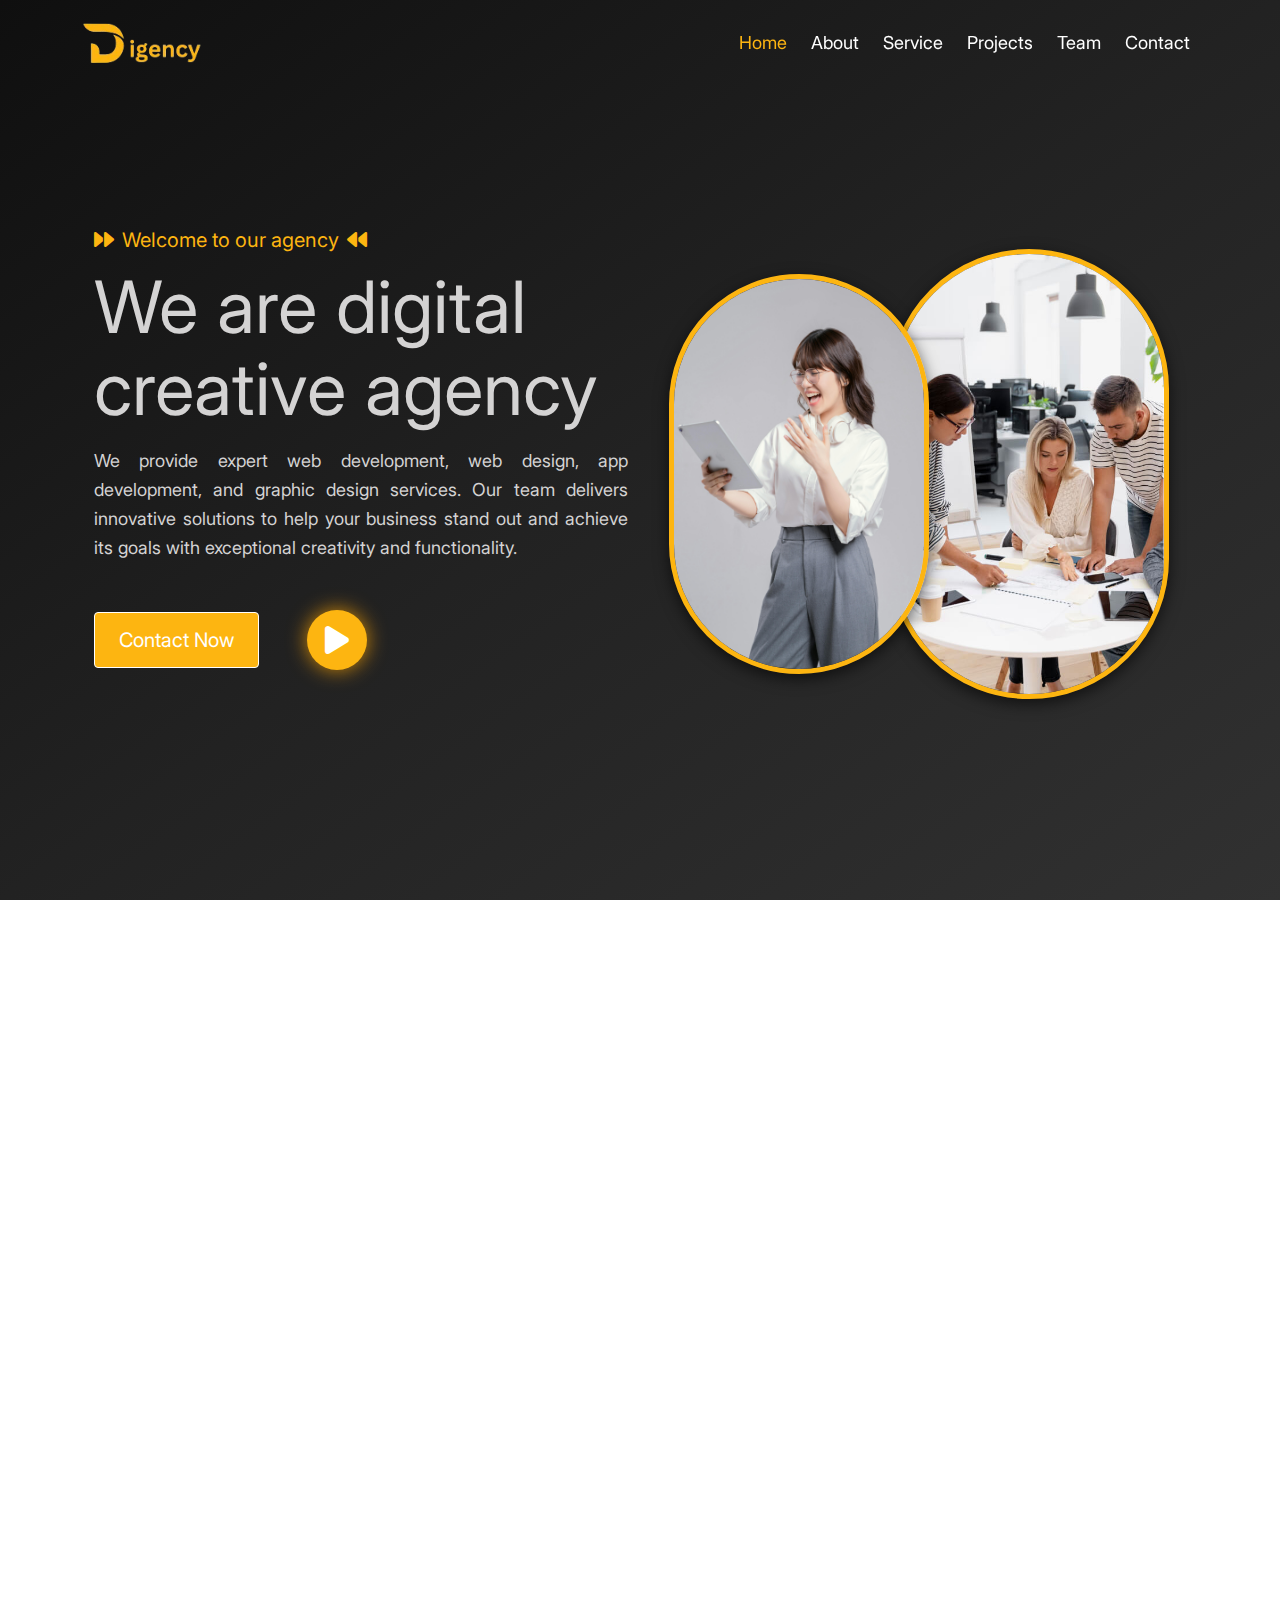
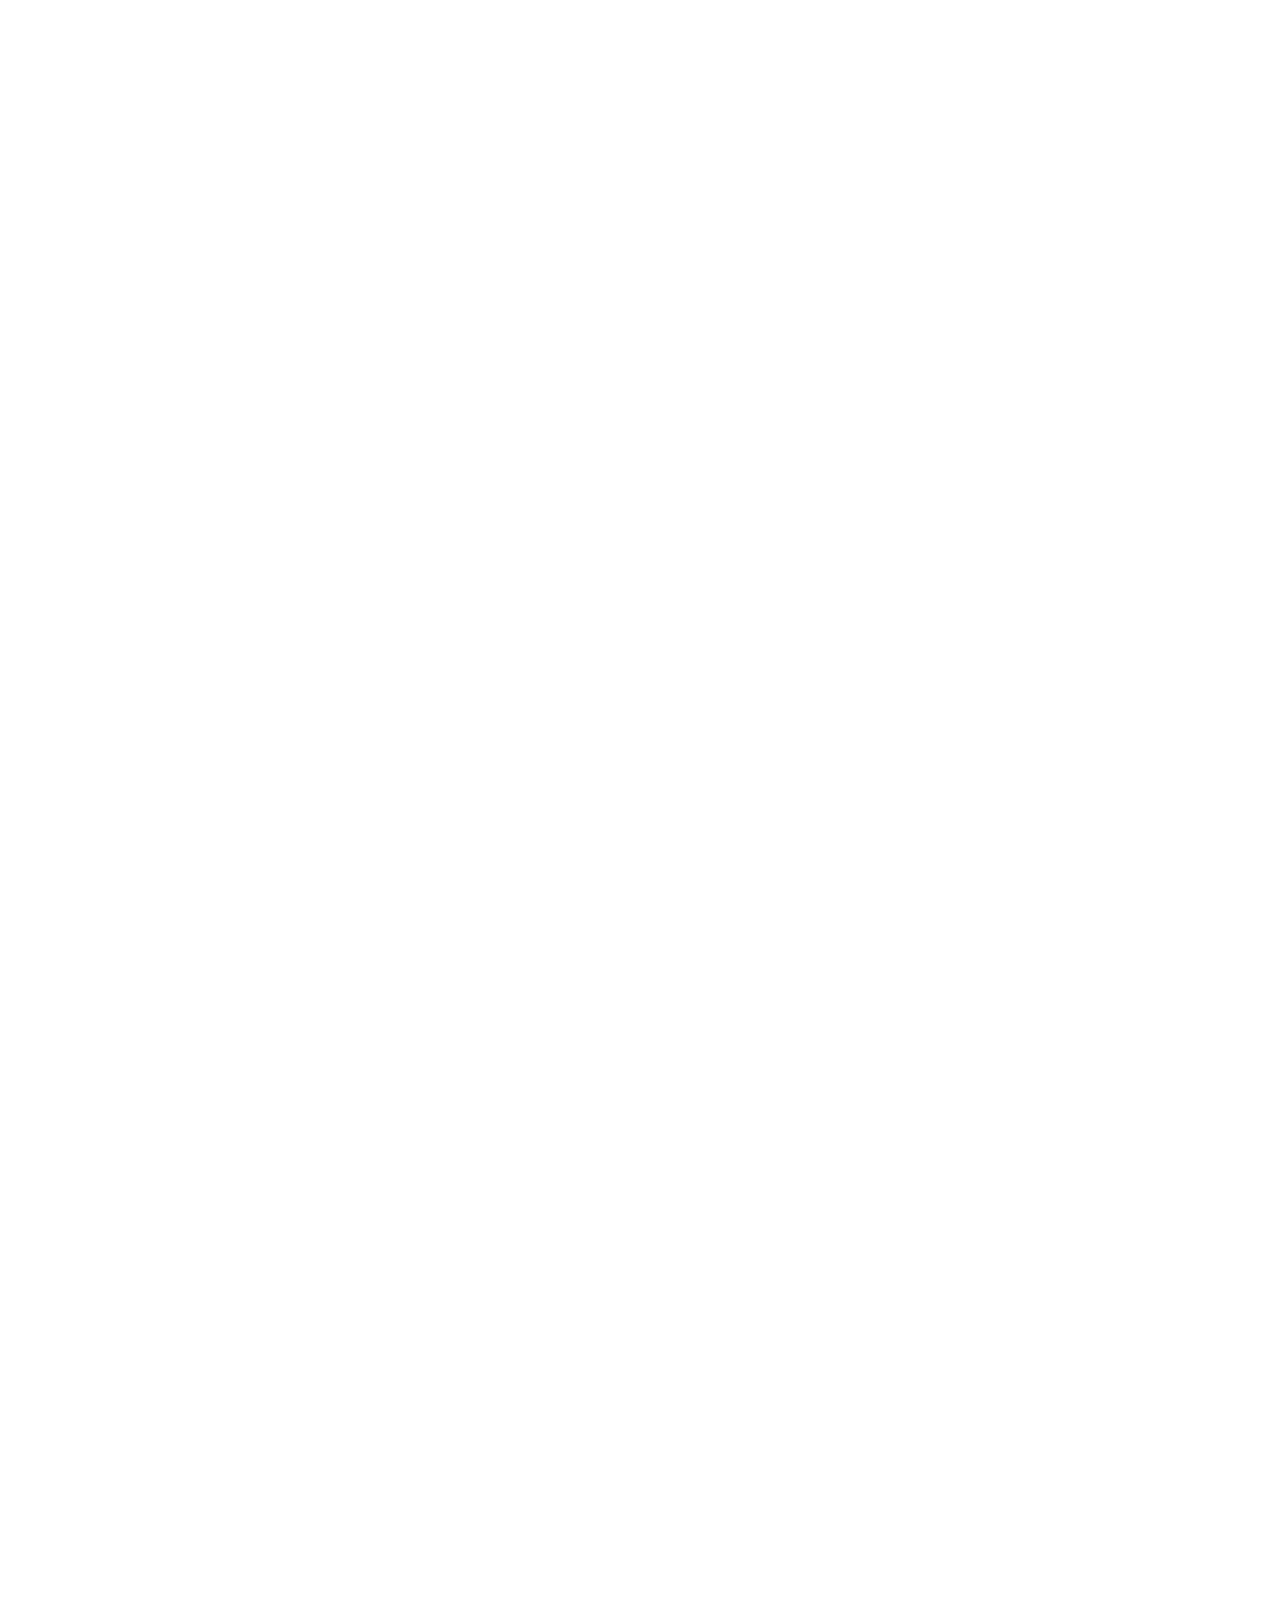
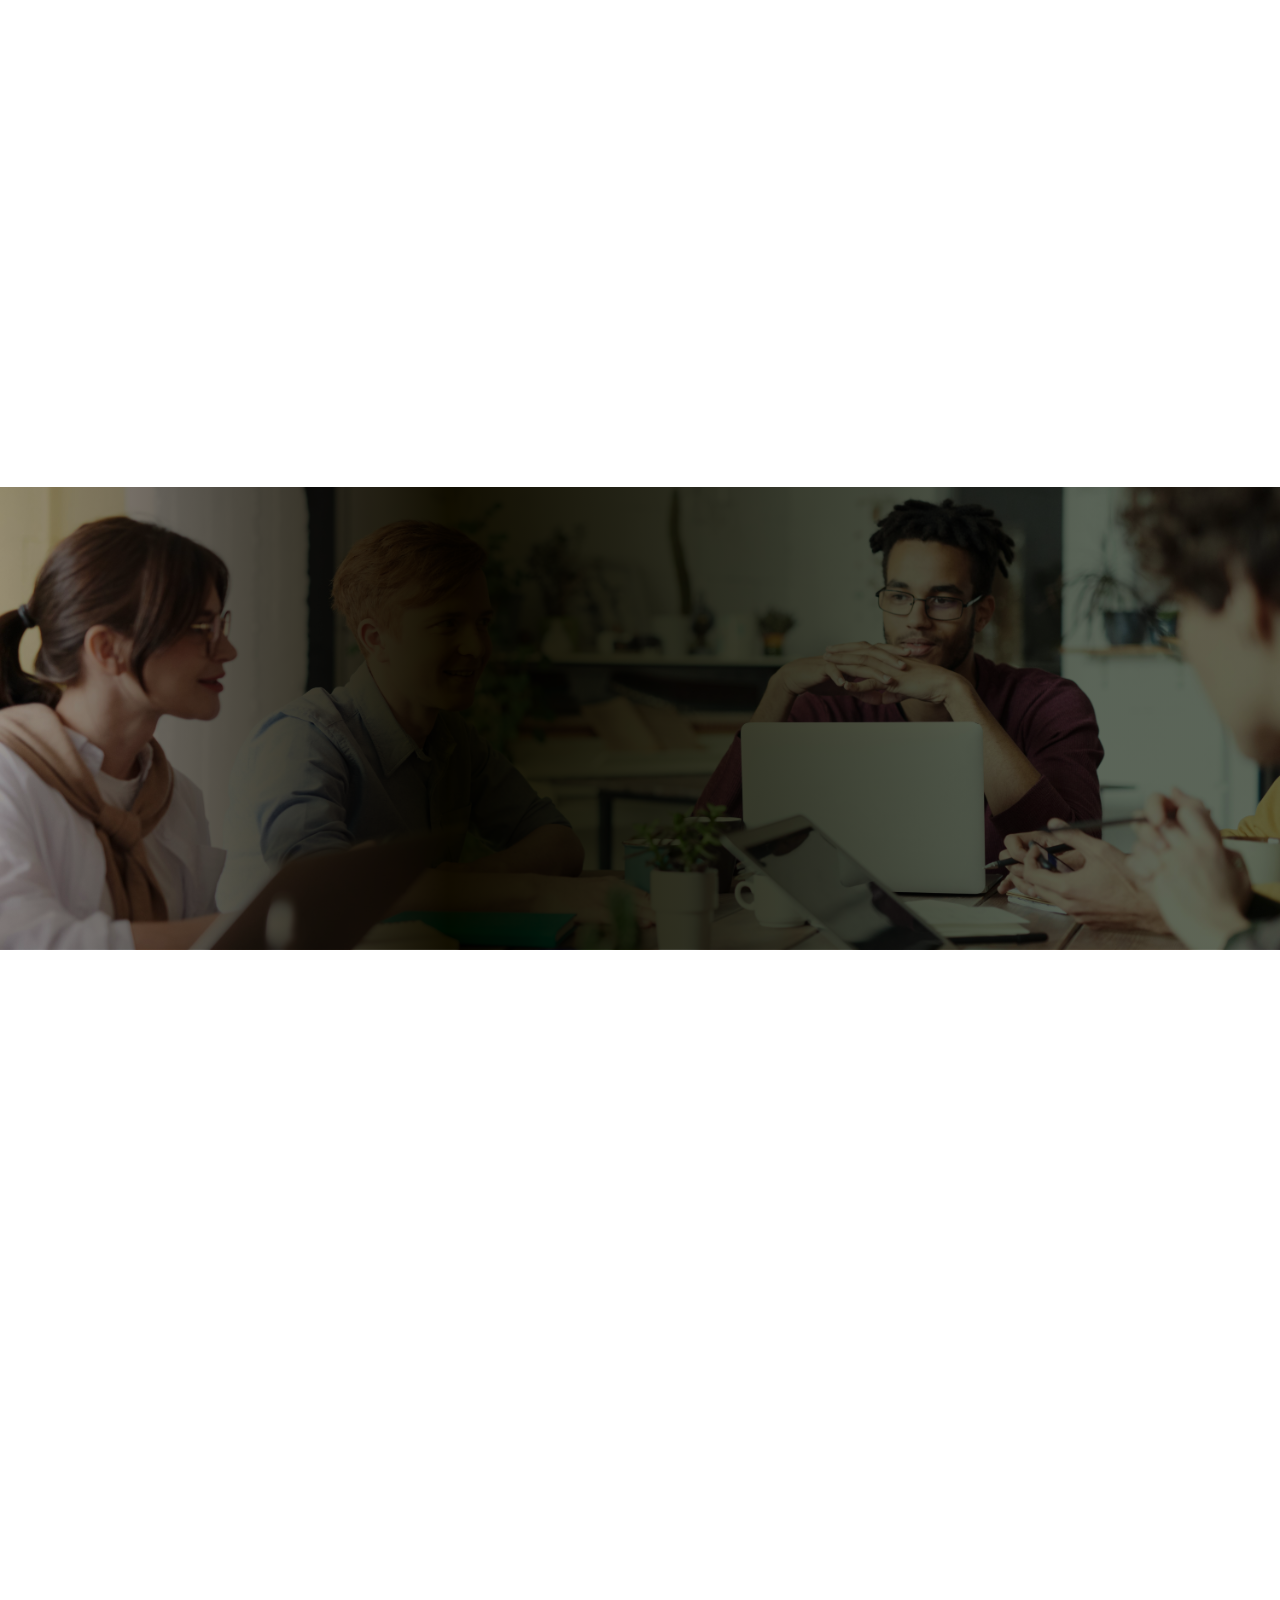
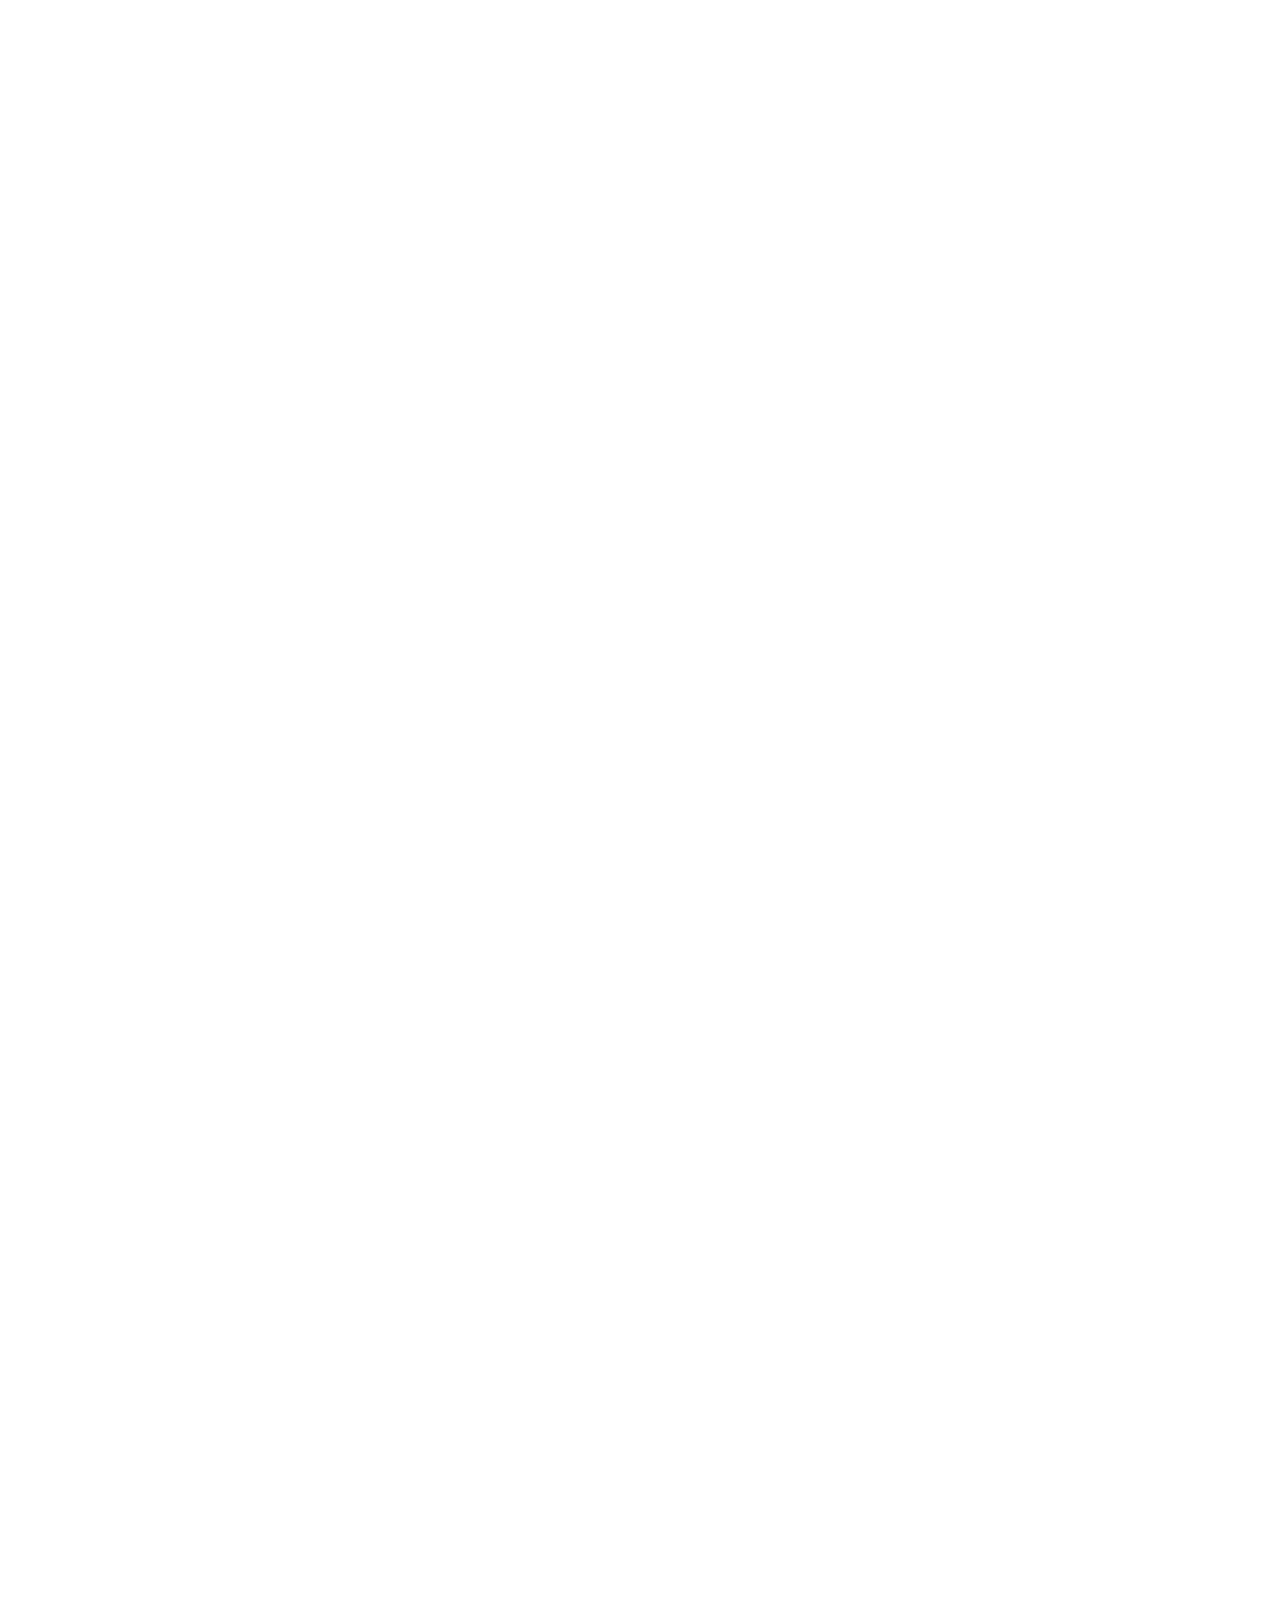
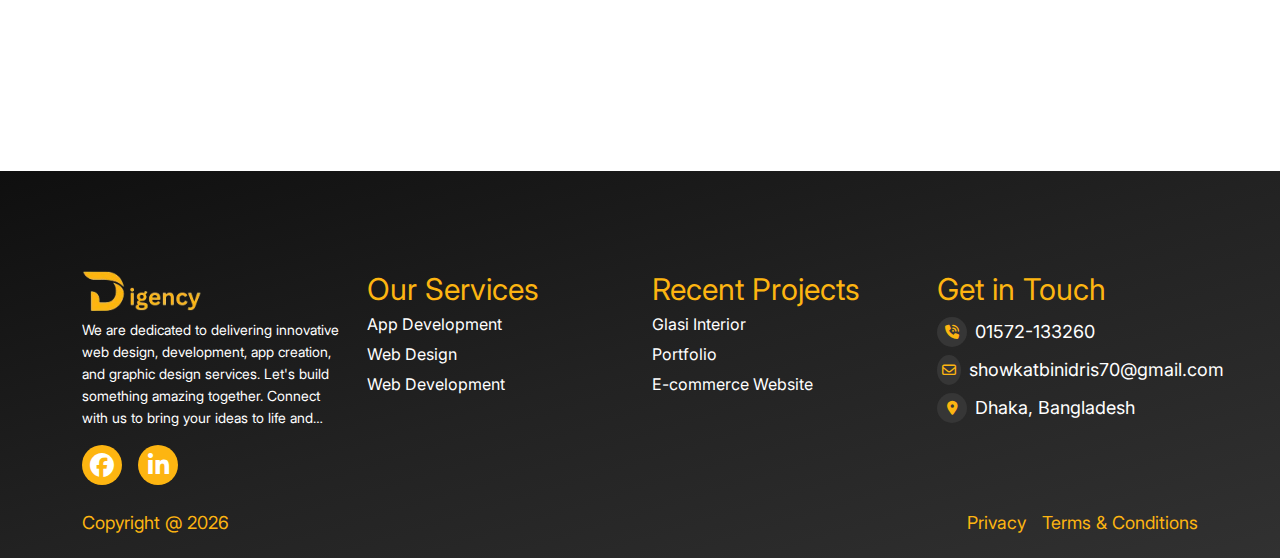
==== commit e940d99e: "kamrul" ====
--- a/index.html
+++ b/index.html
@@ -233,7 +233,7 @@
             </div>
             <h4 class="card-title">Web Design</h4>
             <p class="card-text">Our web design service creates visually stunning, user-friendly websites tailored to
-              your brand, ensuring a seamless user experience.</p>
+              your brand, ensuring user experience.</p>
             <a href="#" class="btn btn-primary">Learn More</a>
           </div>
         </div>
@@ -256,6 +256,17 @@
             <h4 class="card-title">App Developer</h4>
             <p class="card-text">Our app development service creates user-friendly, high-performance mobile and web apps
               tailored to your business goals.</p>
+            <a href="#" class="btn btn-primary">Learn More</a>
+          </div>
+        </div>
+        <div class="col-sm-6 col-md-6 col-lg-6 col-xl-4 mb-4">
+          <div class="card custom-card text-center p-4 p-xxl-5 bg-transparent h-100">
+            <div class="icon mb-3">
+              <i class="fa-solid fa-bezier-curve fa-3x" style="color: #c59a35;"></i>
+            </div>
+            <h4 class="card-title">Graphics Design</h4>
+            <p class="card-text">Our graphic design service delivers eye-catching visuals that enhance your brand
+              identity and captivate your audience effectively.</p>
             <a href="#" class="btn btn-primary">Learn More</a>
           </div>
         </div>
@@ -279,25 +290,29 @@
       <div class="row">
         <div class="d-flex justify-content-center align-items-center">
           <ul class="nav text-white">
-            <li class="nav-item">
-              <a class="nav-link link-secondary active" id="all-tab" data-bs-toggle="tab" data-bs-target="#all"
+            <li class="nav-item mx-2 rounded px-2 py-1" style="background-color: #ddd;">
+              <a class="nav-link link-secondary fs-4 active" id="all-tab" data-bs-toggle="tab" data-bs-target="#all"
                 href="#">All</a>
             </li>
-            <li class="nav-item">
-              <a class="nav-link link-secondary" id="dental-tab" data-bs-toggle="tab" data-bs-target="#dental"
+            <li class="nav-item mx-2 rounded px-2 py-1" style="background-color: #ddd;">
+              <a class="nav-link link-secondary fs-4" id="dental-tab" data-bs-toggle="tab" data-bs-target="#dental"
                 href="#">Dental</a>
             </li>
-            <li class="nav-item">
-              <a class="nav-link link-secondary" id="beauty-tab" data-bs-toggle="tab" data-bs-target="#beauty"
-                href="#">beauty</a>
+            <li class="nav-item mx-2 rounded px-2 py-1" style="background-color: #ddd;">
+              <a class="nav-link link-secondary fs-4" id="beauty-tab" data-bs-toggle="tab" data-bs-target="#beauty"
+                href="#">Beauty</a>
             </li>
-            <li class="nav-item">
-              <a class="nav-link link-secondary" id="portfolio-tab" data-bs-toggle="tab" data-bs-target="#portfolio"
-                href="#">portfolio</a>
+            <li class="nav-item mx-2 rounded px-2 py-1" style="background-color: #ddd;">
+              <a class="nav-link link-secondary fs-4" id="portfolio-tab" data-bs-toggle="tab"
+                data-bs-target="#portfolio" href="#">Portfolio</a>
             </li>
-            <li class="nav-item">
-              <a class="nav-link link-secondary" id="landing-page-tab" data-bs-toggle="tab" data-bs-target="#landing-page"
-                href="#">landing-page</a>
+            <li class="nav-item mx-2 rounded px-2 py-1" style="background-color: #ddd;">
+              <a class="nav-link link-secondary fs-4" id="landing-page-tab" data-bs-toggle="tab"
+                data-bs-target="#landing-page" href="#">Landing Page</a>
+            </li>
+            <li class="nav-item mx-2 rounded px-2 py-1" style="background-color: #ddd;">
+              <a class="nav-link link-secondary fs-4" id="graphic-design-tab" data-bs-toggle="tab"
+                data-bs-target="#graphic-design" href="#">Landing Page</a>
             </li>
           </ul>
         </div>
@@ -644,6 +659,9 @@
             </div>
           </div>
 
+          <div class="tab-pane fade" id="graphic-design" role="tabpanel" aria-labelledby="graphic-design-tab">
+            <h2>Graphic Design project is comming soon</h1>
+          </div>
         </div>
       </div>
       <div id="our-works" class="d-none">
@@ -1027,7 +1045,7 @@
       <div class="row">
         <!-- Team Card 1 -->
         <div class="col-xl-3 col-lg-4 col-md-6 col-sm-12 mb-4 d-flex justify-content-center">
-          <div class="team-card">
+          <div class="team-card w-100">
             <img src="images/team-1.jpg" class="img-fluid" alt="Team Member" />
             <div class="team-info text-center">
               <h5 class="team-name">John Doe</h5>
@@ -1043,7 +1061,7 @@
         </div>
         <!-- Team Card 2 -->
         <div class="col-xl-3 col-lg-4 col-md-6 col-sm-12 mb-4 d-flex justify-content-center">
-          <div class="team-card">
+          <div class="team-card w-100">
             <img src="images/team-2.jpg" class="img-fluid" alt="Team Member" />
             <div class="team-info text-center">
               <h5 class="team-name">Jane Smith</h5>
@@ -1057,9 +1075,27 @@
             </div>
           </div>
         </div>
+        <div class="col-xl-3 col-lg-4 col-md-6 col-sm-12 mb-4 d-flex justify-content-center">
+          <div class="team-card w-100">
+            <img src="images/6284372c-dabb-45a5-82e4-e905ff36e379.jfif" class="img-fluid w-100" alt="Team Member" />
+            <div class="team-info text-center">
+              <h5 class="team-name">Md. Kamrul Islam</h5>
+              <p class="team-title">Graphics and Motion Designer</p>
+            </div>
+            <div class="team-social">
+              <a href="https://www.facebook.com/kamrul.ulb/" class="social-icon"><i class="fab fa-facebook-f"></i></a>
+              <a href="https://www.linkedin.com/in/kamruldesign/" class="social-icon"><i
+                  class="fab fa-linkedin-in"></i></a>
+              <a href="#" class="social-icon"><i class="fab fa-youtube"></i></a>
+              <a href="https://auth.services.adobe.com/en_US/deeplink.html#/social-only" class="social-icon"><i
+                  class="fa-brands fa-behance"></i></a>
+              <a href="#" class="social-icon"><i class="fab fa-instagram"></i></a>
+            </div>
+          </div>
+        </div>
         <!-- Team Card 3 -->
         <div class="col-xl-3 col-lg-4 col-md-6 col-sm-12 mb-4 d-flex justify-content-center">
-          <div class="team-card">
+          <div class="team-card w-100">
             <img src="images/team-4.jpg" class="img-fluid" alt="Team Member" />
             <div class="team-info text-center">
               <h5 class="team-name">Mark Wilson</h5>
@@ -1074,21 +1110,7 @@
           </div>
         </div>
         <!-- Team Card 4 -->
-        <div class="col-xl-3 col-lg-4 col-md-6 col-sm-12 mb-4 d-flex justify-content-center">
-          <div class="team-card">
-            <img src="images/team-3.jpg" class="img-fluid" alt="Team Member" />
-            <div class="team-info text-center">
-              <h5 class="team-name">Emily Johnson</h5>
-              <p class="team-title">Project Manager</p>
-            </div>
-            <div class="team-social">
-              <a href="#" class="social-icon"><i class="fab fa-facebook-f"></i></a>
-              <a href="#" class="social-icon"><i class="fab fa-linkedin-in"></i></a>
-              <a href="#" class="social-icon"><i class="fab fa-youtube"></i></a>
-              <a href="#" class="social-icon"><i class="fab fa-instagram"></i></a>
-            </div>
-          </div>
-        </div>
+
       </div>
 
     </div>
